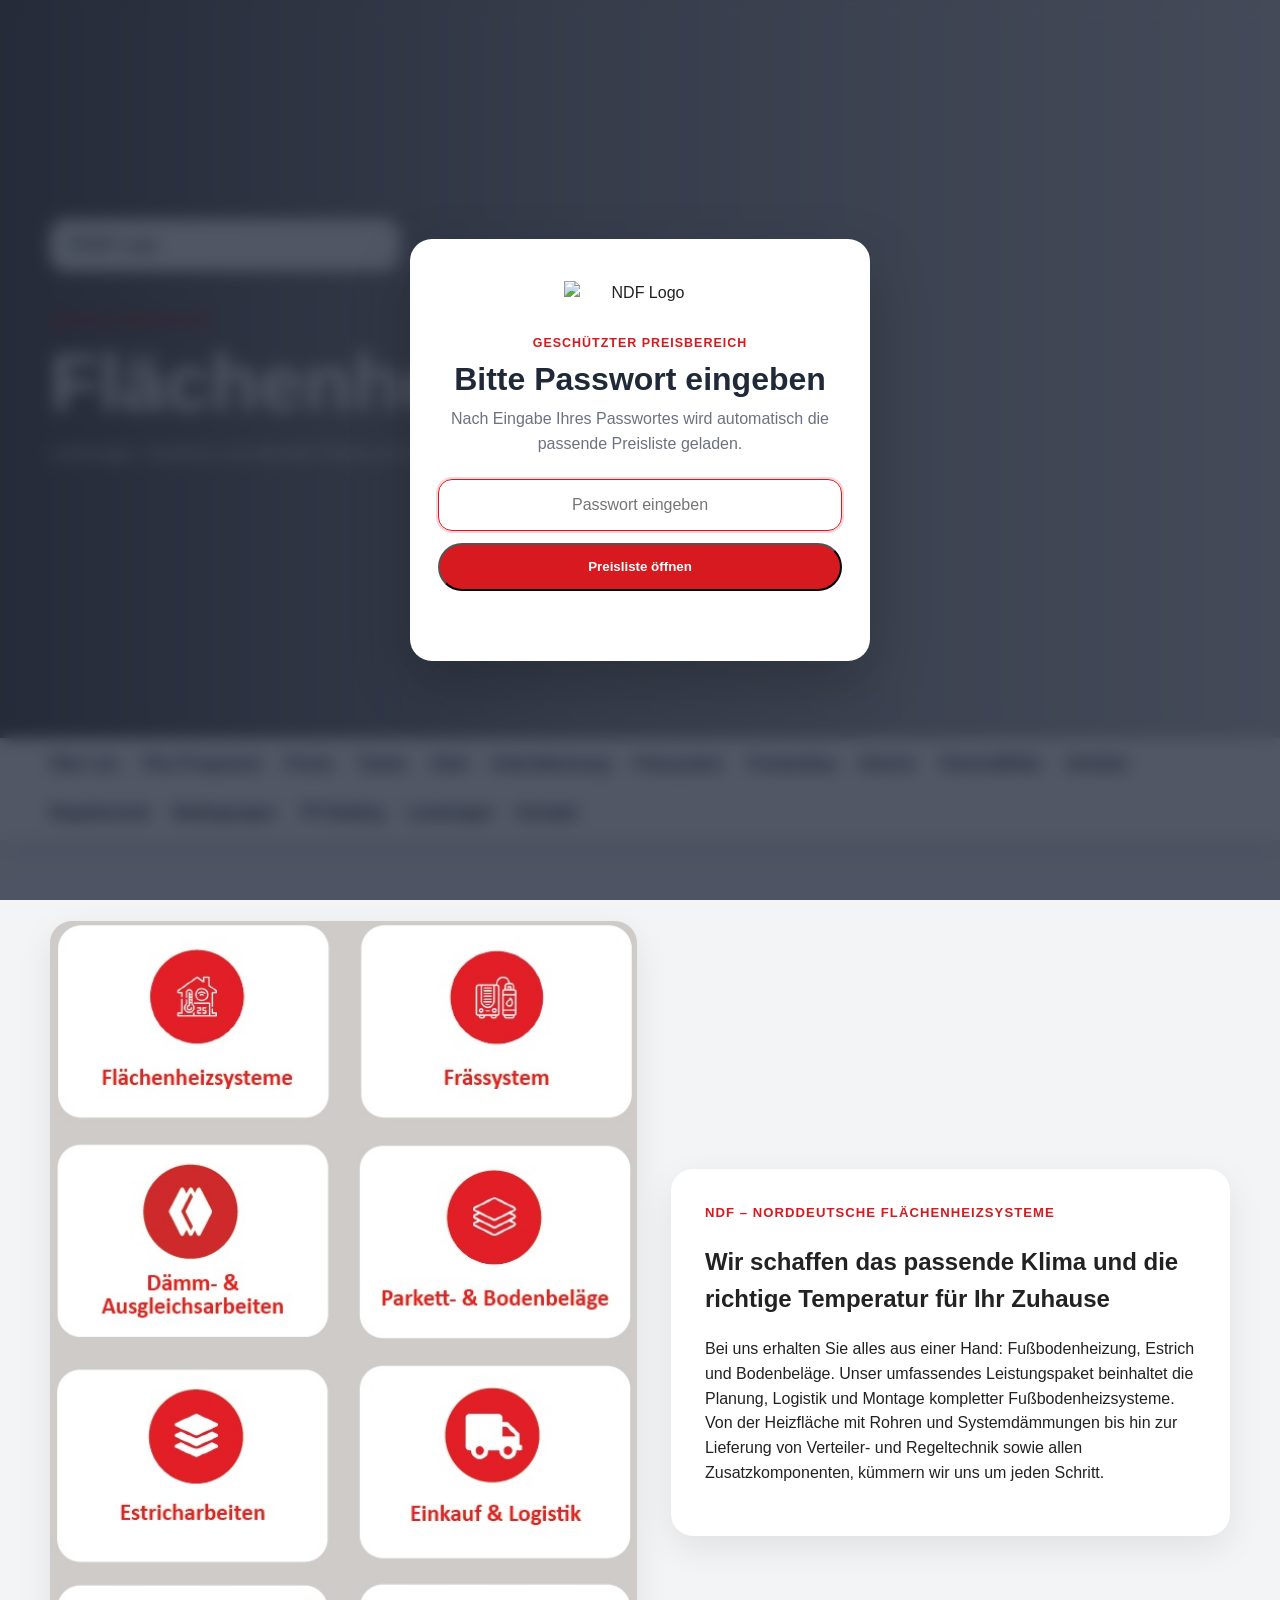
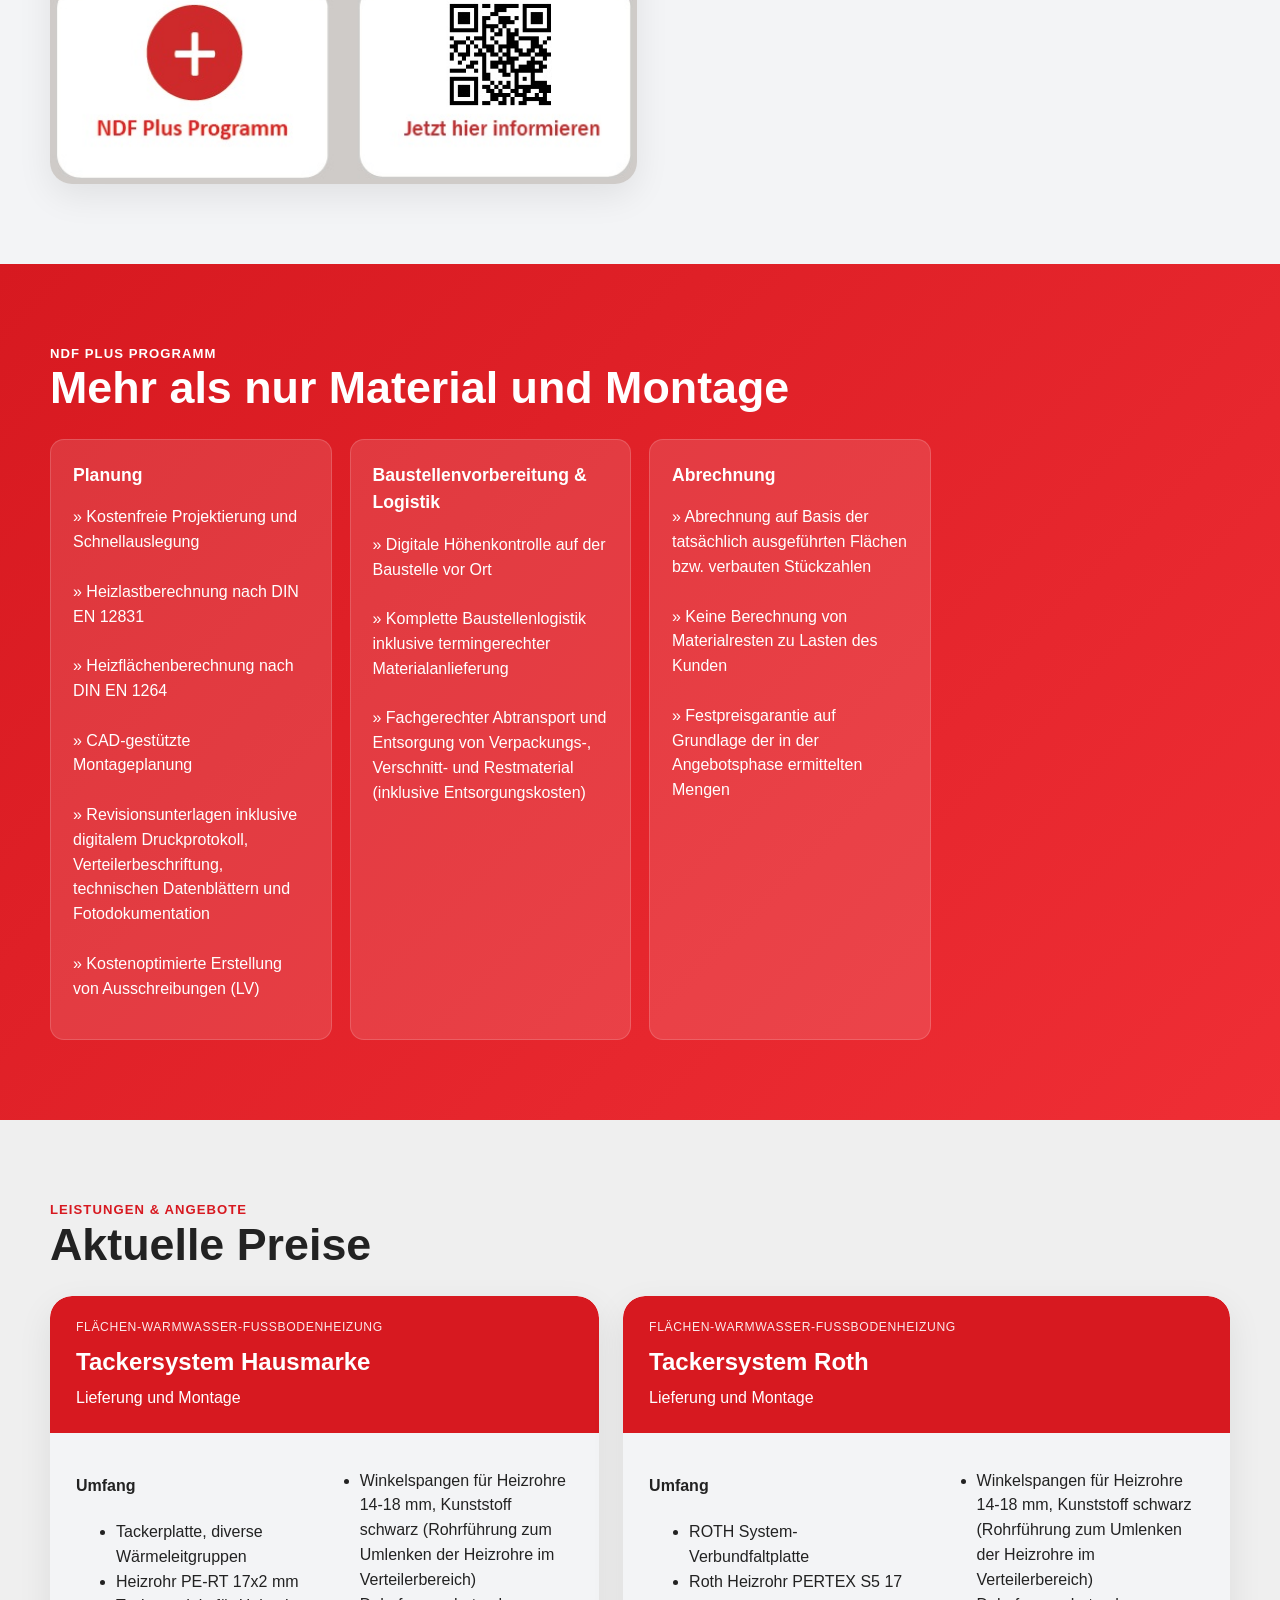
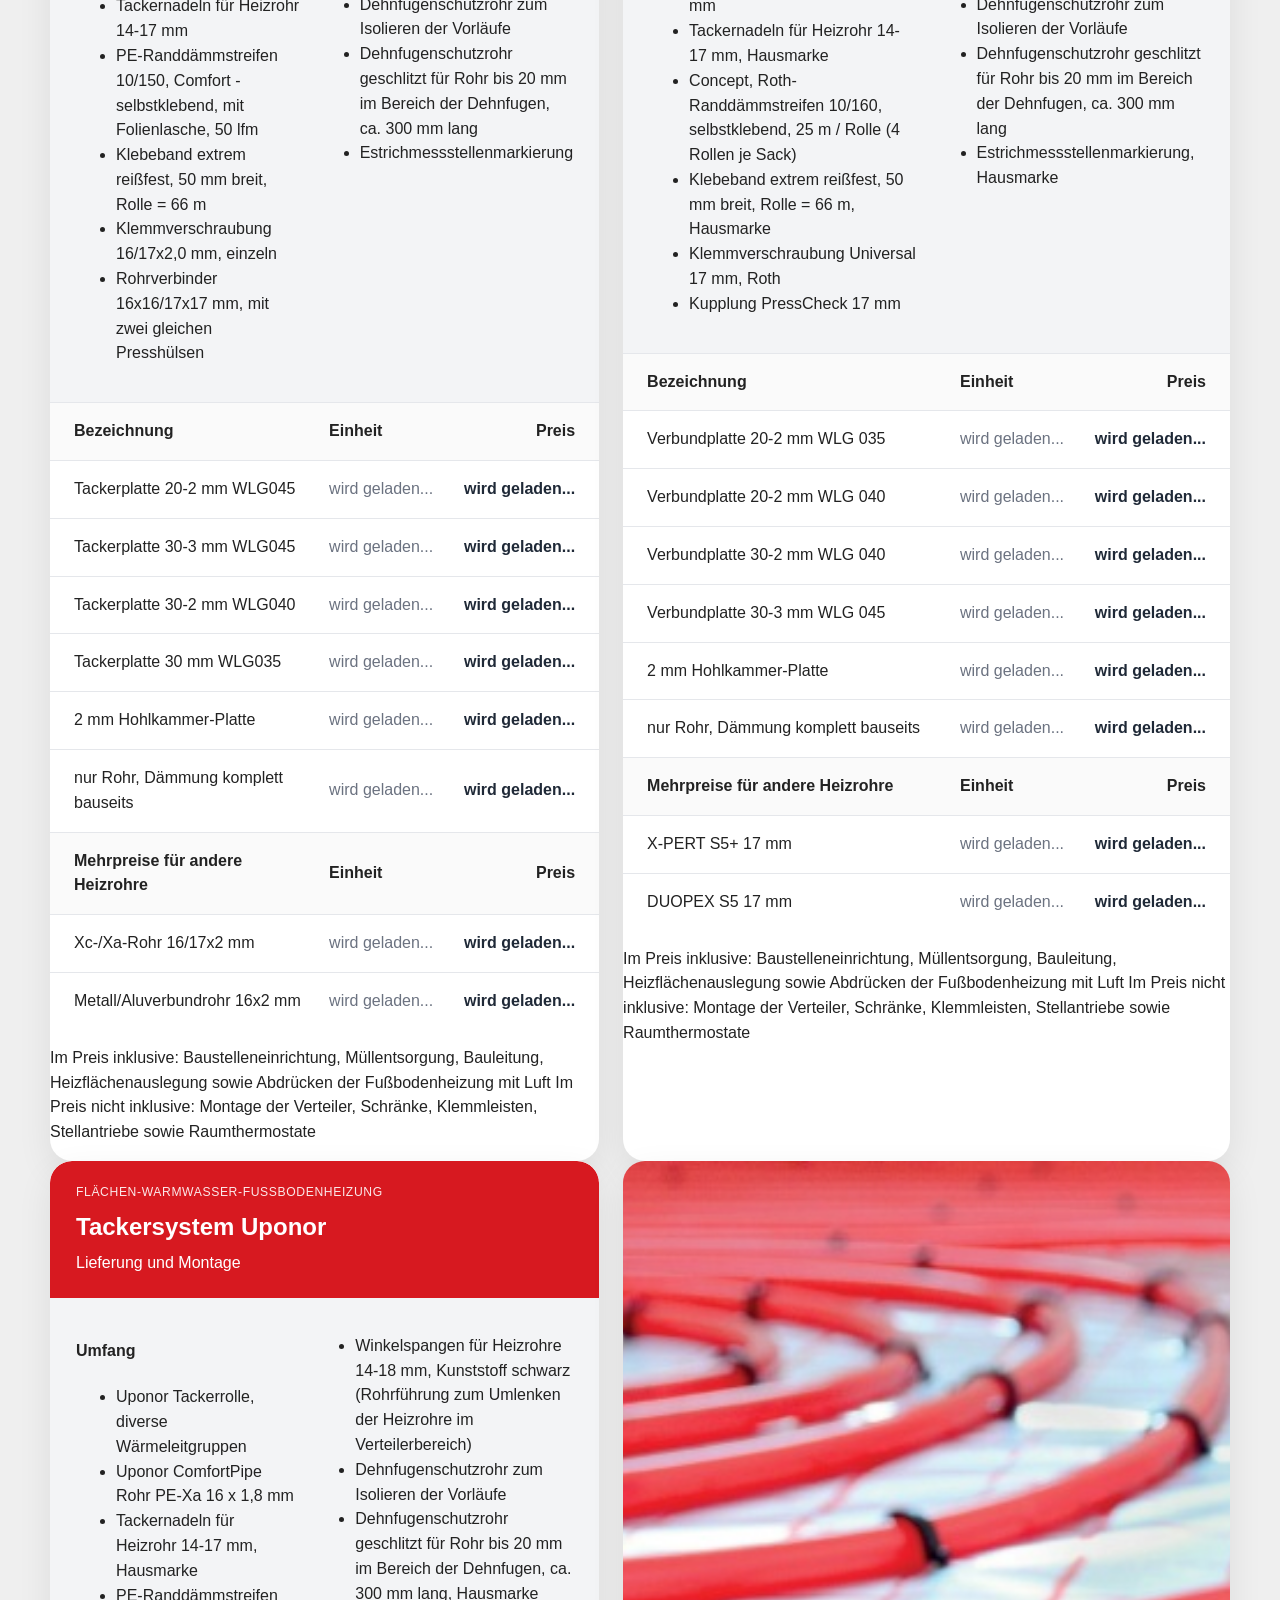
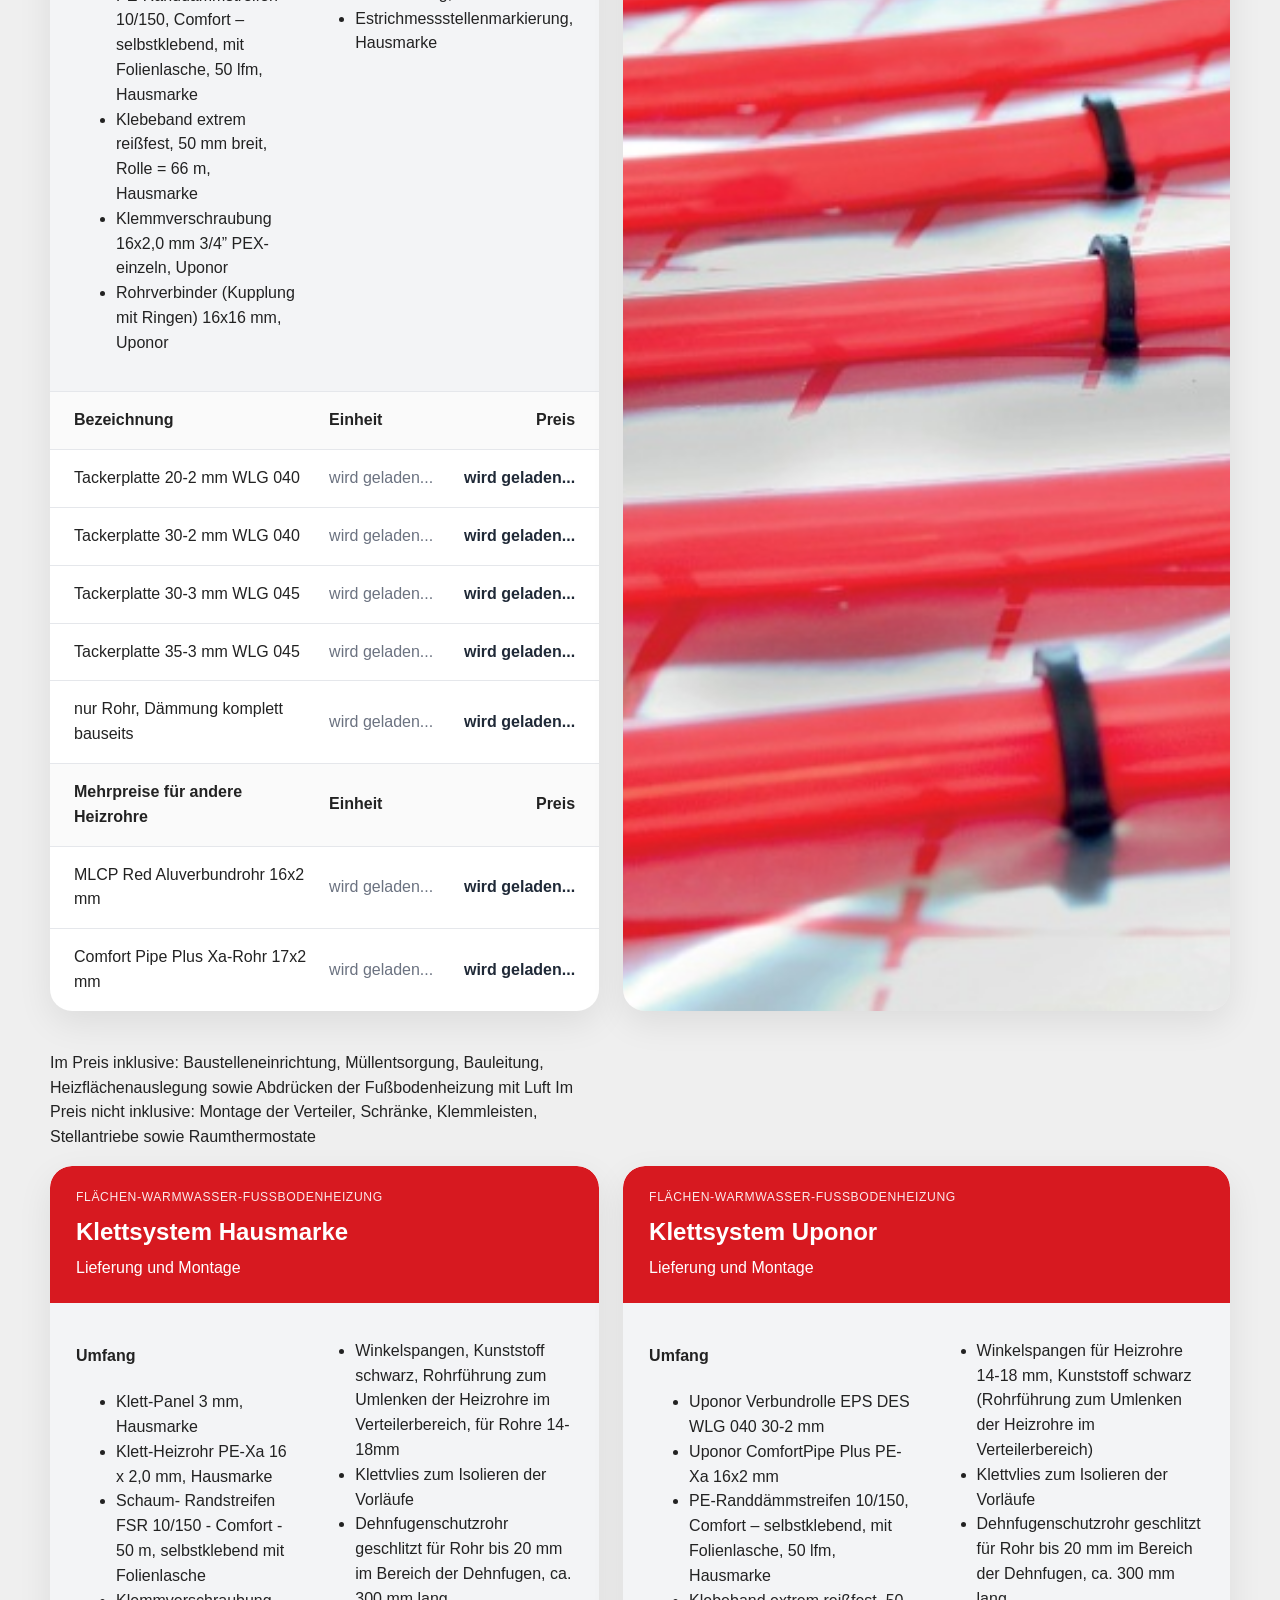
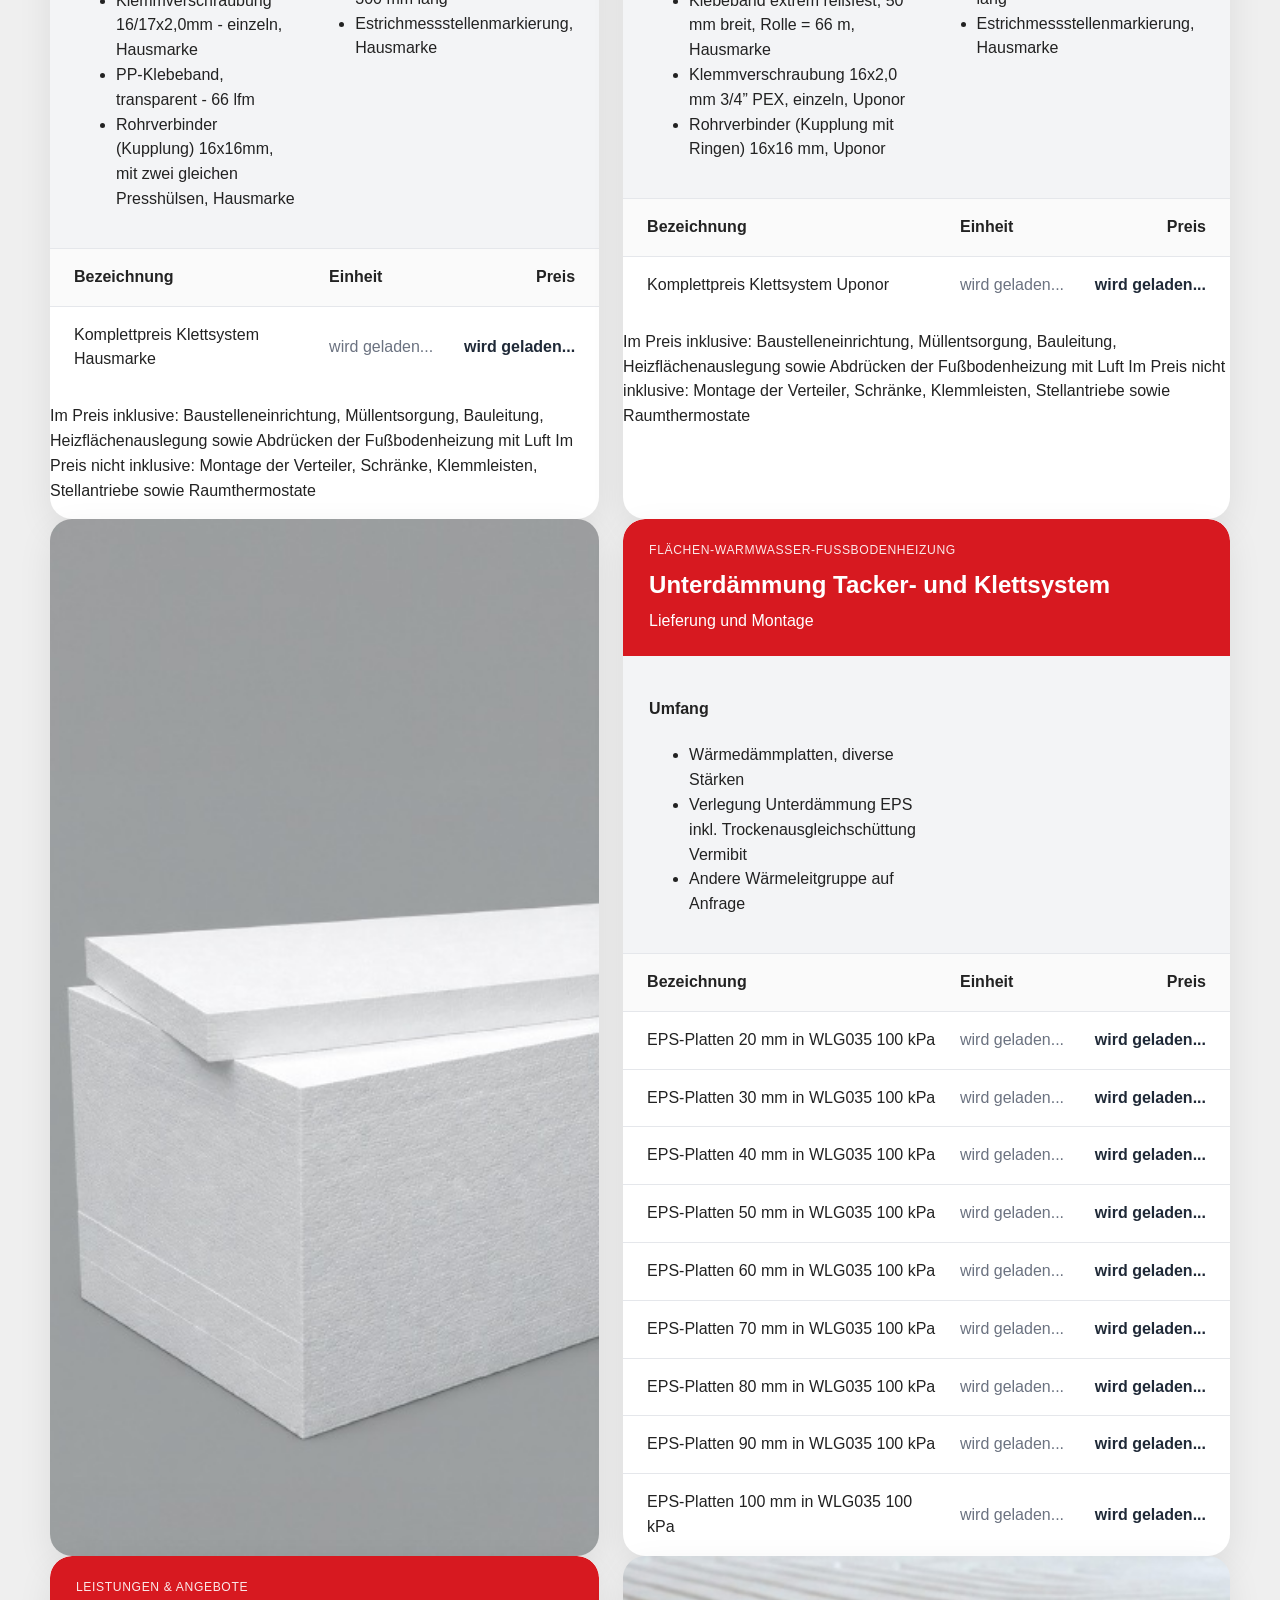
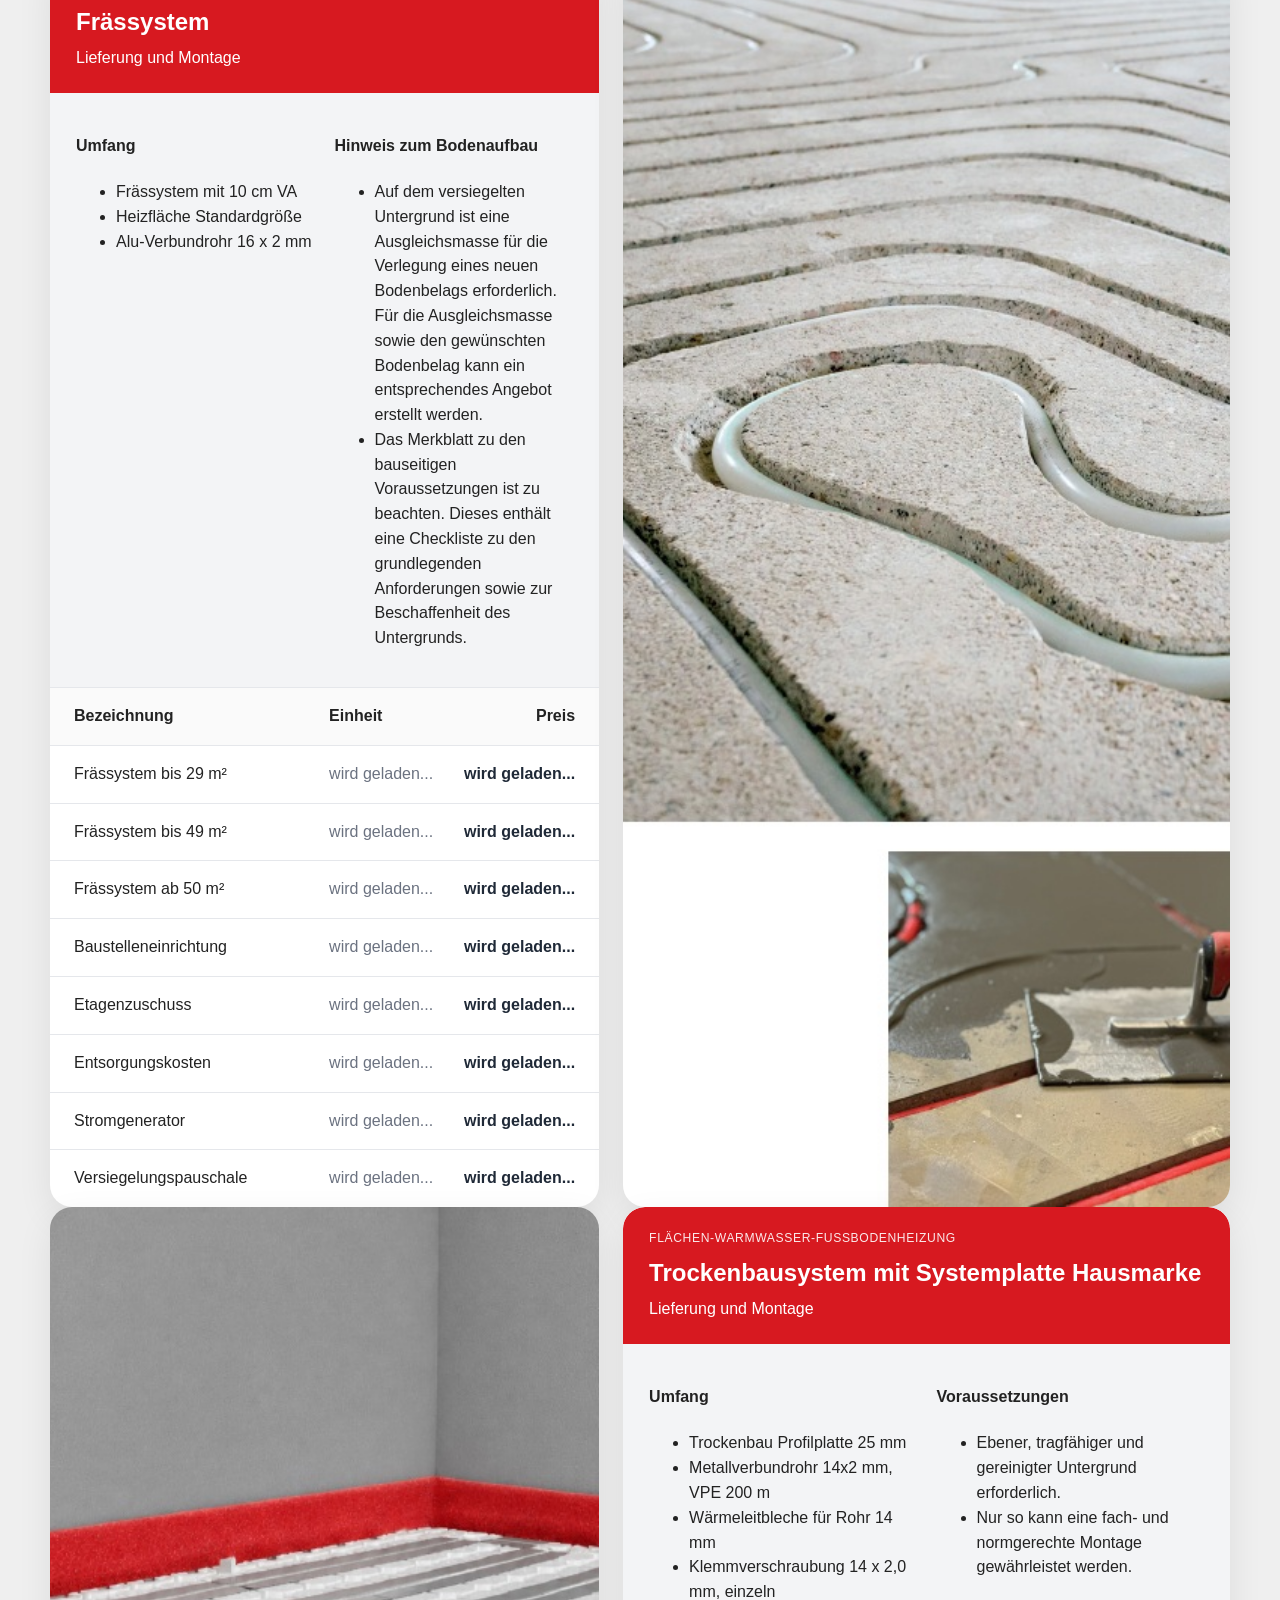
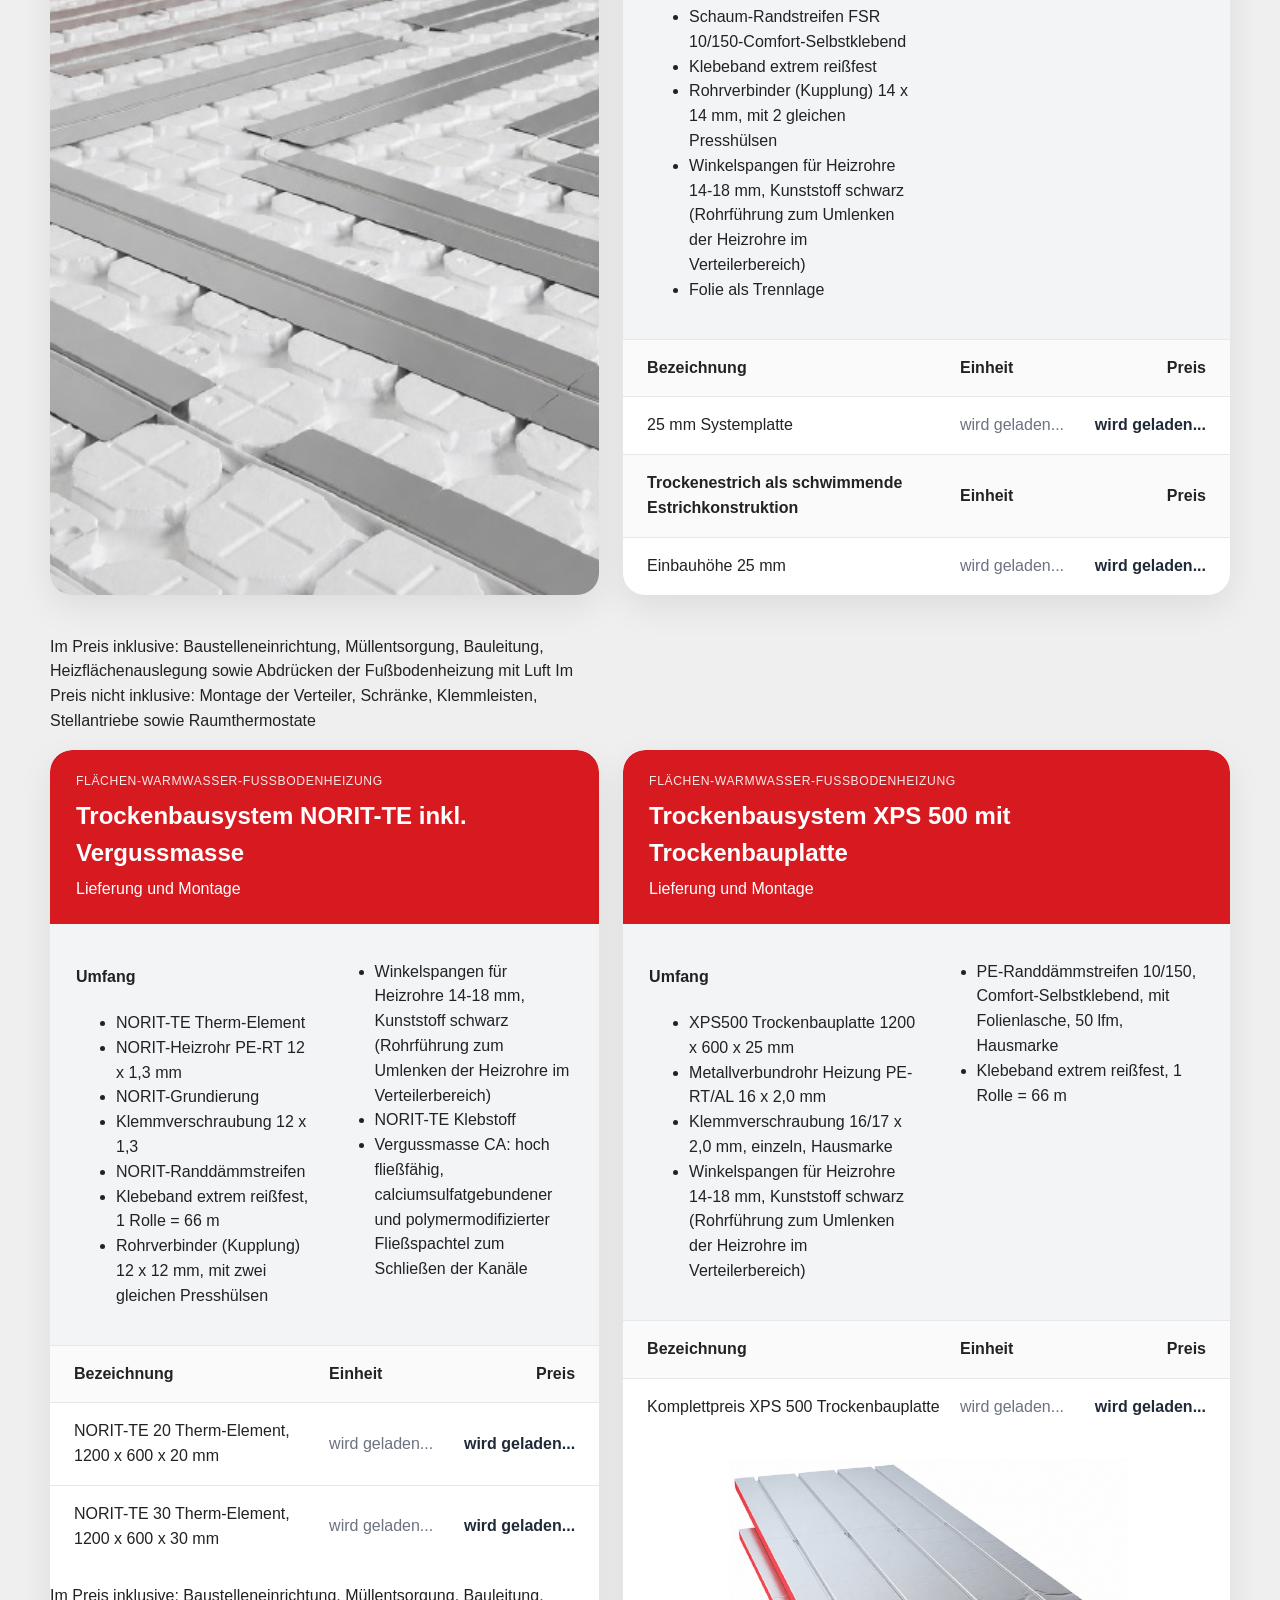
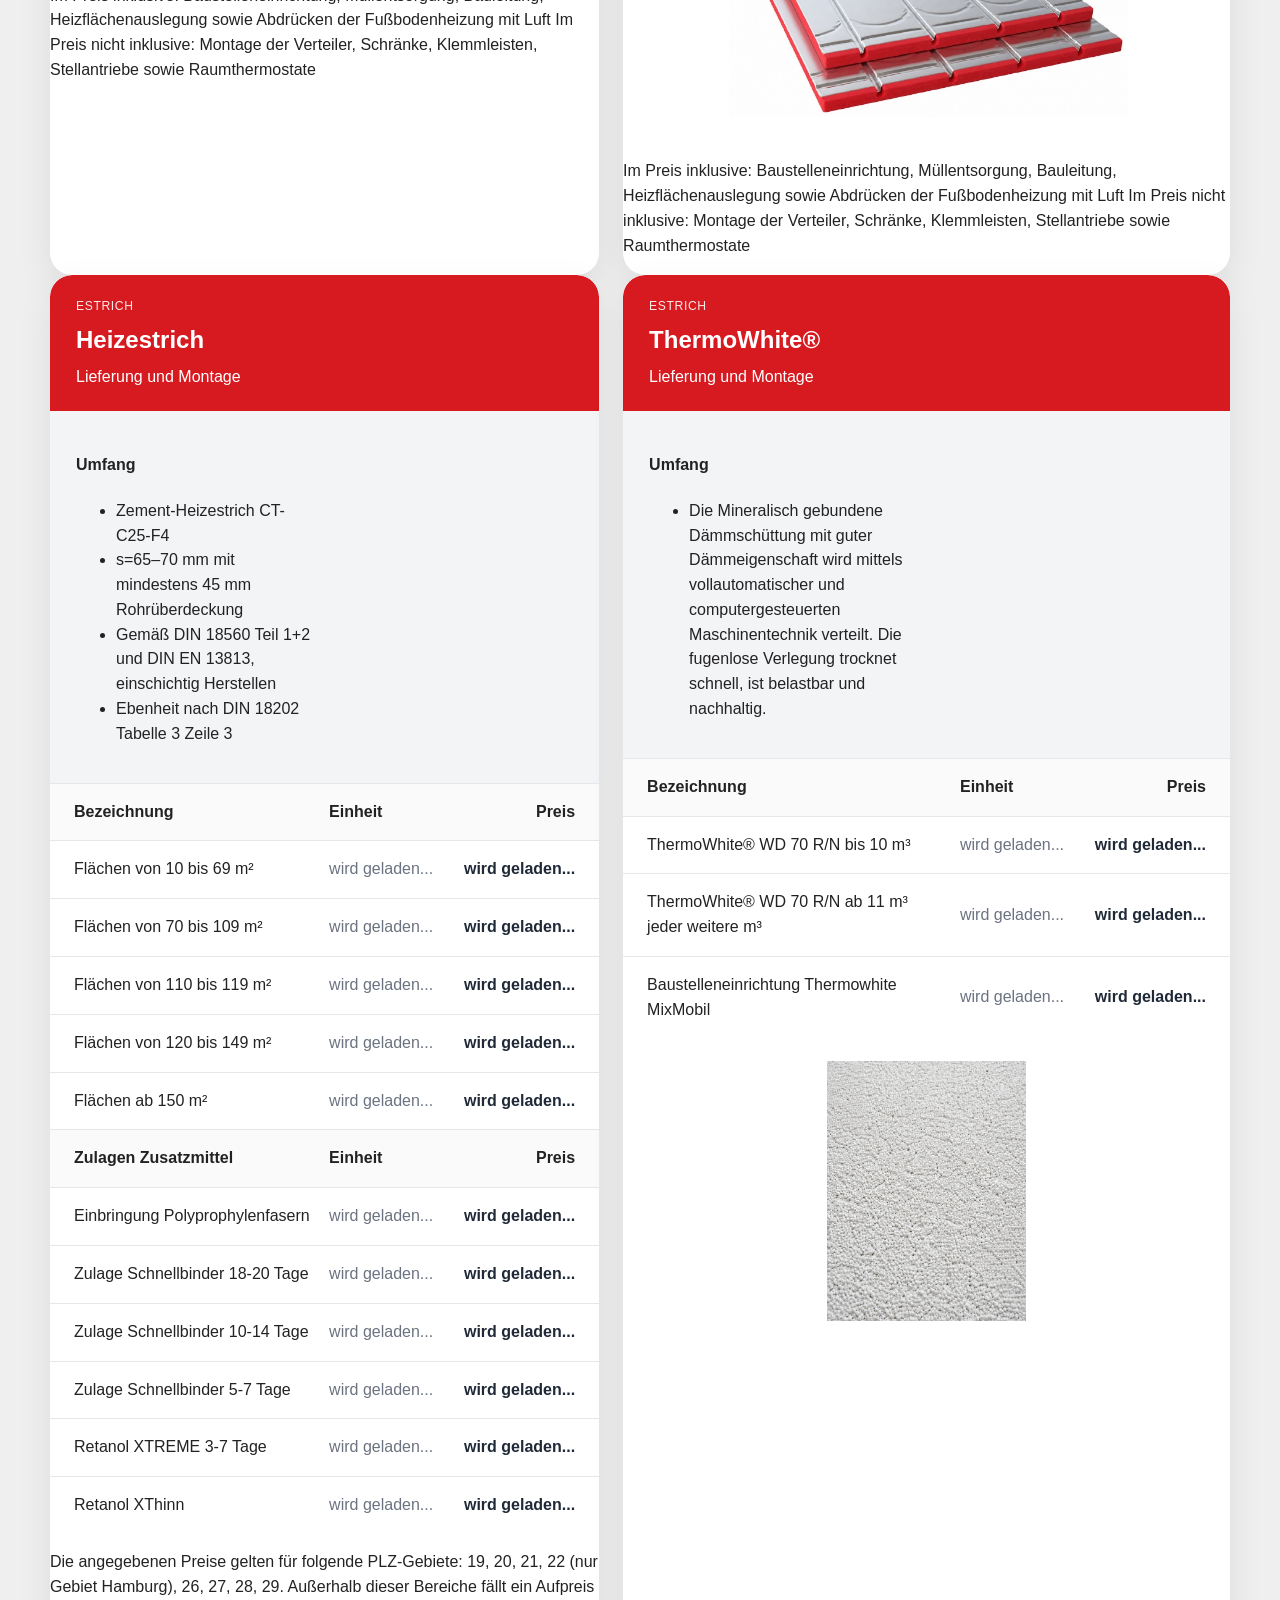
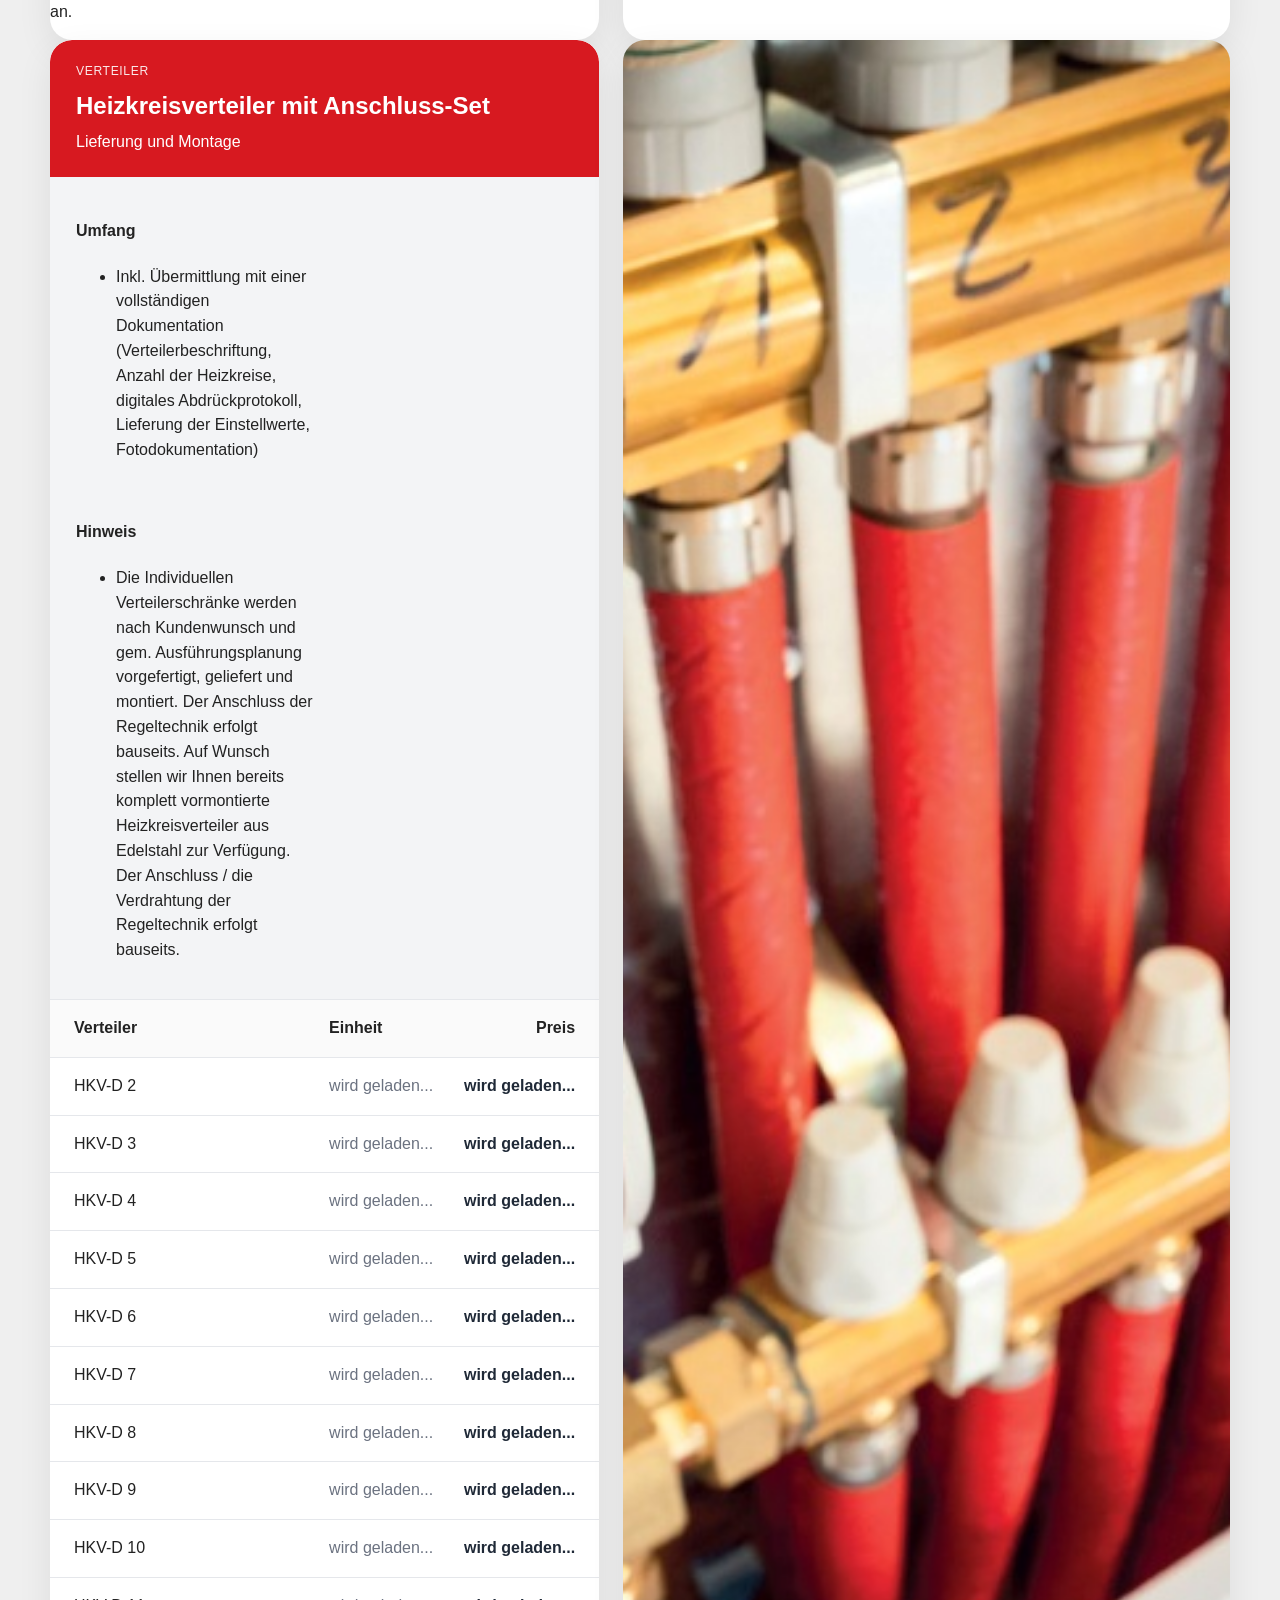
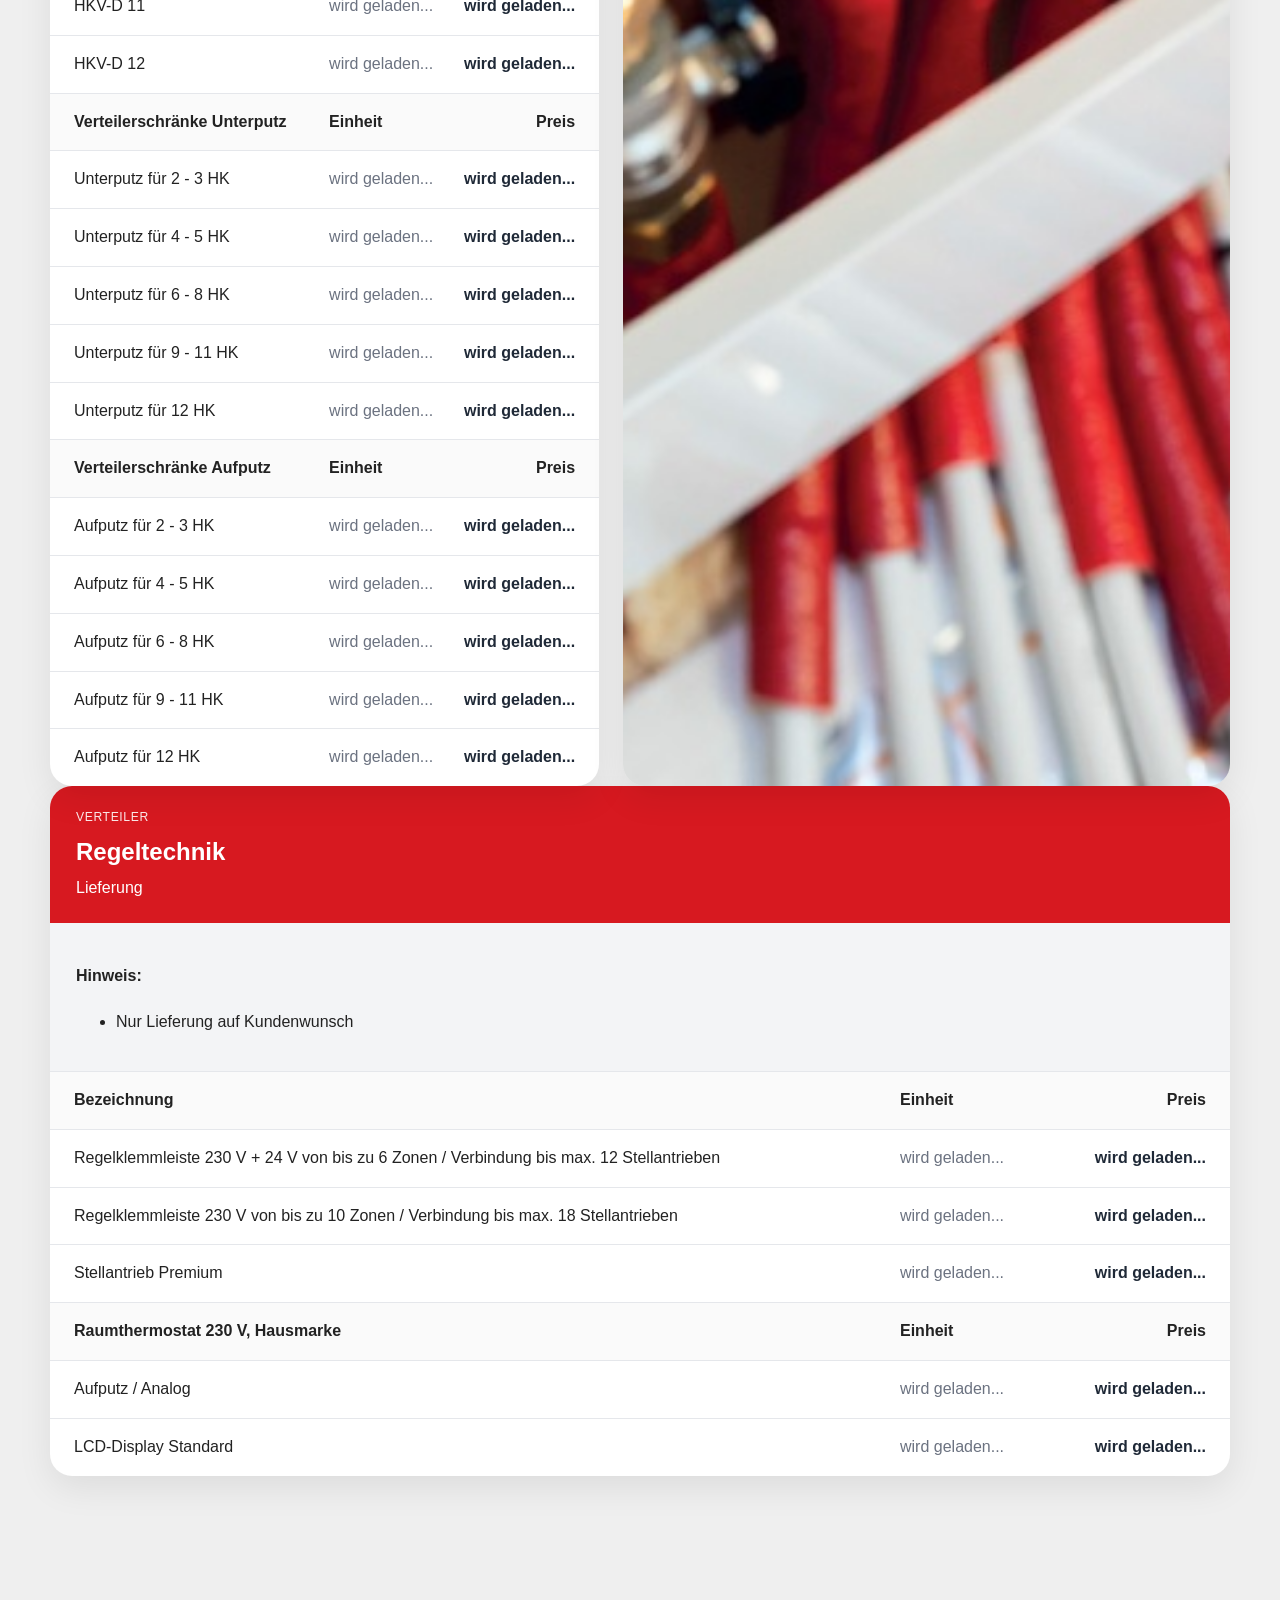
==== index.html @ b2089fd6 "Add files via upload" ====
<!DOCTYPE html>
<html lang="de">

<head>
    <meta charset="UTF-8" />
    <meta name="viewport" content="width=device-width, initial-scale=1.0" />
    <title>NDF – Preisliste</title>
    <link rel="stylesheet" href="style.css" />
</head>

<body>
    <!-- Passwort-Overlay -->
    <div id="access-overlay" class="access-overlay">
        <div class="access-card">
            <img src="bilder/logo-ndf.png" alt="NDF Logo" class="access-logo" />
            <p class="access-kicker">Geschützter Preisbereich</p>
            <h2>Bitte Passwort eingeben</h2>
            <p class="access-text">
                Nach Eingabe Ihres Passwortes wird automatisch die passende Preisliste geladen.
            </p>

            <form id="access-form" class="access-form">
                <input type="password" id="access-password" class="access-input" placeholder="Passwort eingeben"
                    autocomplete="off" />
                <button type="submit" class="btn btn-primary access-button">Preisliste öffnen</button>
            </form>

            <p id="access-error" class="access-error"></p>
        </div>
    </div>

    <header class="hero">
        <div class="hero-bg"></div>
        <div class="hero-overlay"></div>

        <div class="container hero-content">
            <div class="hero-top">
                <img src="bilder/logo-ndf.png" alt="NDF Logo" class="logo" />
            </div>

            <div class="hero-textbox">
                <p class="eyebrow">Digitale Preisliste</p>
                <h1>Flächenheizsysteme</h1>
                <p class="hero-text">
                    Leistungen, Systeme und aktuelle Preise auf einen Blick.
                </p>

            </div>
        </div>
    </header>

    <div class="nav-hover-zone" id="nav-hover-zone"></div>

    <nav class="sticky-nav">
        <div class="container nav-inner">
            <a href="#ueber-uns">Über uns</a>
            <a href="#plus">Plus Programm</a>
            <a href="#preise">Preise</a>
            <a href="#tackersystem-hausmarke">Tacker</a>
            <a href="#klettsystem-hausmarke">Klett</a>
            <a href="#unterdaemmung">Unterdämmung</a>
            <a href="#fraessystem">Frässystem</a>
            <a href="#trockenbau-hausmarke">Trockenbau</a>
            <a href="#heizestrich">Estrich</a>
            <a href="#thermowhite">ThermoWhite</a>
            <a href="#verteiler">Verteiler</a>
            <a href="#regeltechnik">Regeltechnik</a>
            <a href="#bedingungen">Bedingungen</a>
            <a href="#tp-holding">TP Holding</a>
            <a href="#leistungen">Leistungen</a>
            <a href="#kontakt">Kontakt</a>
        </div>
    </nav>

    <main>
        <section id="ueber-uns" class="section">
            <div class="container split-layout">
                <div class="split-image">
                    <img src="bilder/ueber-uns.jpg" alt="Fußbodenheizung NDF" />
                </div>

                <div class="split-text">
                    <p class="section-kicker">NDF – Norddeutsche Flächenheizsysteme</p>
                    <h2>Wir schaffen das passende Klima und die richtige Temperatur für Ihr Zuhause</h2>
                    <p>
                        Bei uns erhalten Sie alles aus einer Hand:
                        Fußbodenheizung, Estrich und Bodenbeläge. Unser
                        umfassendes Leistungspaket beinhaltet die Planung, Logistik
                        und Montage kompletter Fußbodenheizsysteme.
                        Von der Heizfläche mit Rohren und Systemdämmungen
                        bis hin zur Lieferung von Verteiler- und Regeltechnik
                        sowie allen Zusatzkomponenten‚ kümmern wir uns um
                        jeden Schritt.
                    </p>
                </div>
            </div>
        </section>

        <section id="plus" class="section section-accent">
            <div class="container">
                <div class="section-header light">
                    <p class="section-kicker kicker-light">NDF Plus Programm</p>
                    <h2>Mehr als nur Material und Montage</h2>
                </div>

                <div class="feature-grid">
                    <div class="feature-card">
                        <h3>Planung</h3>
                        <p>
                            » Kostenfreie Projektierung und Schnellauslegung<br><br>
                            » Heizlastberechnung nach DIN EN 12831<br><br>
                            » Heizflächenberechnung nach DIN EN 1264<br><br>
                            » CAD-gestützte Montageplanung<br><br>
                            » Revisionsunterlagen inklusive digitalem Druckprotokoll, Verteilerbeschriftung, technischen
                            Datenblättern und Fotodokumentation<br><br>
                            » Kostenoptimierte Erstellung von Ausschreibungen (LV)
                        </p>
                    </div>

                    <div class="feature-card">
                        <h3>Baustellenvorbereitung & Logistik</h3>
                        <p>
                            » Digitale Höhenkontrolle auf der Baustelle vor Ort<br><br>
                            » Komplette Baustellenlogistik inklusive termingerechter Materialanlieferung<br><br>
                            » Fachgerechter Abtransport und Entsorgung von Verpackungs-, Verschnitt- und Restmaterial
                            (inklusive Entsorgungskosten)
                        </p>
                    </div>

                    <div class="feature-card">
                        <h3>Abrechnung</h3>
                        <p>
                            » Abrechnung auf Basis der tatsächlich ausgeführten Flächen bzw. verbauten
                            Stückzahlen<br><br>
                            » Keine Berechnung von Materialresten zu Lasten des Kunden<br><br>
                            » Festpreisgarantie auf Grundlage der in der Angebotsphase ermittelten Mengen
                        </p>
                    </div>
                </div>
            </div>
        </section>

        <section id="preise" class="section section-light">
            <div class="container">
                <div class="section-header">
                    <p class="section-kicker">Leistungen & Angebote</p>
                    <h2>Aktuelle Preise</h2>
                </div>

                <!-- TACKERSYSTEM HAUSMARKE + ROTH -->
                <div class="price-highlight">
                    <article id="tackersystem-hausmarke" class="price-highlight-content">
                        <div class="price-block-header compact">
                            <div>
                                <p class="price-category">Flächen-Warmwasser-Fußbodenheizung</p>
                                <h3>Tackersystem Hausmarke</h3>
                                <p>Lieferung und Montage</p>
                            </div>
                        </div>

                        <div class="umfang-block">
                            <div>
                                <h4>Umfang</h4>
                                <ul>
                                    <li>Tackerplatte, diverse Wärmeleitgruppen</li>
                                    <li>Heizrohr PE-RT 17x2 mm</li>
                                    <li>Tackernadeln für Heizrohr 14-17 mm</li>
                                    <li>PE-Randdämmstreifen 10/150, Comfort - selbstklebend, mit Folienlasche, 50 lfm
                                    </li>
                                    <li>Klebeband extrem reißfest, 50 mm breit, Rolle = 66 m</li>
                                    <li>Klemmverschraubung 16/17x2,0 mm, einzeln</li>
                                    <li>Rohrverbinder 16x16/17x17 mm, mit zwei gleichen Presshülsen</li>
                                </ul>
                            </div>
                            <div>

                                <ul>
                                    <li>Winkelspangen für Heizrohre 14-18 mm, Kunststoff schwarz (Rohrführung zum
                                        Umlenken der Heizrohre im Verteilerbereich)</li>
                                    <li>Dehnfugenschutzrohr zum Isolieren der Vorläufe</li>
                                    <li>Dehnfugenschutzrohr geschlitzt für Rohr bis 20 mm im Bereich der Dehnfugen, ca.
                                        300 mm lang</li>
                                    <li>Estrichmessstellenmarkierung</li>
                                </ul>
                            </div>
                        </div>

                        <div class="price-table">
                            <div class="price-row price-head">
                                <div>Bezeichnung</div>
                                <div>Einheit</div>
                                <div>Preis</div>
                            </div>

                            <div class="price-row">
                                <div>Tackerplatte 20-2 mm WLG045</div>
                                <div data-unit-id="haus_tacker_20_2_wlg045">wird geladen...</div>
                                <div data-price-id="haus_tacker_20_2_wlg045">wird geladen...</div>
                            </div>
                            <div class="price-row">
                                <div>Tackerplatte 30-3 mm WLG045</div>
                                <div data-unit-id="haus_tacker_30_3_wlg045">wird geladen...</div>
                                <div data-price-id="haus_tacker_30_3_wlg045">wird geladen...</div>
                            </div>
                            <div class="price-row">
                                <div>Tackerplatte 30-2 mm WLG040</div>
                                <div data-unit-id="haus_tacker_30_2_wlg040">wird geladen...</div>
                                <div data-price-id="haus_tacker_30_2_wlg040">wird geladen...</div>
                            </div>
                            <div class="price-row">
                                <div>Tackerplatte 30 mm WLG035</div>
                                <div data-unit-id="haus_tacker_30_wlg035">wird geladen...</div>
                                <div data-price-id="haus_tacker_30_wlg035">wird geladen...</div>
                            </div>
                            <div class="price-row">
                                <div>2 mm Hohlkammer-Platte</div>
                                <div data-unit-id="haus_hohlkammer_2mm">wird geladen...</div>
                                <div data-price-id="haus_hohlkammer_2mm">wird geladen...</div>
                            </div>
                            <div class="price-row">
                                <div>nur Rohr, Dämmung komplett bauseits</div>
                                <div data-unit-id="haus_nur_rohr_bauseits">wird geladen...</div>
                                <div data-price-id="haus_nur_rohr_bauseits">wird geladen...</div>
                            </div>

                            <div class="price-row price-head">
                                <div>Mehrpreise für andere Heizrohre</div>
                                <div>Einheit</div>
                                <div>Preis</div>
                            </div>
                            <div class="price-row">
                                <div>Xc-/Xa-Rohr 16/17x2 mm</div>
                                <div data-unit-id="haus_rohr_xc">wird geladen...</div>
                                <div data-price-id="haus_rohr_xc">wird geladen...</div>
                            </div>
                            <div class="price-row">
                                <div>Metall/Aluverbundrohr 16x2 mm</div>
                                <div data-unit-id="haus_rohr_alu">wird geladen...</div>
                                <div data-price-id="haus_rohr_alu">wird geladen...</div>
                            </div>
                        </div>

                        <p class="price-note">
                            Im Preis inklusive: Baustelleneinrichtung, Müllentsorgung, Bauleitung, Heizflächenauslegung
                            sowie Abdrücken der Fußbodenheizung mit Luft

                            Im Preis nicht inklusive: Montage der Verteiler, Schränke, Klemmleisten, Stellantriebe sowie
                            Raumthermostate
                        </p>
                    </article>

                    <article id="tackersystem-roth" class="price-highlight-content">
                        <div class="price-block-header compact">
                            <div>
                                <p class="price-category">Flächen-Warmwasser-Fußbodenheizung</p>
                                <h3>Tackersystem Roth</h3>
                                <p>Lieferung und Montage</p>
                            </div>
                        </div>

                        <div class="umfang-block">
                            <div>
                                <h4>Umfang</h4>
                                <ul>
                                    <li>ROTH System-Verbundfaltplatte</li>
                                    <li>Roth Heizrohr PERTEX S5 17 mm</li>
                                    <li>Tackernadeln für Heizrohr 14-17 mm, Hausmarke</li>
                                    <li>Concept, Roth-Randdämmstreifen 10/160, selbstklebend, 25 m / Rolle (4 Rollen je
                                        Sack)</li>
                                    <li>Klebeband extrem reißfest, 50 mm breit, Rolle = 66 m, Hausmarke</li>
                                    <li>Klemmverschraubung Universal 17 mm, Roth</li>
                                    <li>Kupplung PressCheck 17 mm</li>
                                </ul>
                            </div>
                            <div>
                                <ul>
                                    <li>Winkelspangen für Heizrohre 14-18 mm, Kunststoff schwarz (Rohrführung zum
                                        Umlenken der Heizrohre im Verteilerbereich)</li>
                                    <li>Dehnfugenschutzrohr zum Isolieren der Vorläufe</li>
                                    <li>Dehnfugenschutzrohr geschlitzt für Rohr bis 20 mm im Bereich der Dehnfugen, ca.
                                        300 mm lang</li>
                                    <li>Estrichmessstellenmarkierung, Hausmarke</li>
                                </ul>
                            </div>
                        </div>

                        <div class="price-table">
                            <div class="price-row price-head">
                                <div>Bezeichnung</div>
                                <div>Einheit</div>
                                <div>Preis</div>
                            </div>

                            <div class="price-row">
                                <div>Verbundplatte 20-2 mm WLG 035</div>
                                <div data-unit-id="roth_verbund_20_2_wlg035">wird geladen...</div>
                                <div data-price-id="roth_verbund_20_2_wlg035">wird geladen...</div>
                            </div>
                            <div class="price-row">
                                <div>Verbundplatte 20-2 mm WLG 040</div>
                                <div data-unit-id="roth_verbund_20_2_wlg040">wird geladen...</div>
                                <div data-price-id="roth_verbund_20_2_wlg040">wird geladen...</div>
                            </div>
                            <div class="price-row">
                                <div>Verbundplatte 30-2 mm WLG 040</div>
                                <div data-unit-id="roth_verbund_30_2_wlg040">wird geladen...</div>
                                <div data-price-id="roth_verbund_30_2_wlg040">wird geladen...</div>
                            </div>
                            <div class="price-row">
                                <div>Verbundplatte 30-3 mm WLG 045</div>
                                <div data-unit-id="roth_verbund_30_3_wlg045">wird geladen...</div>
                                <div data-price-id="roth_verbund_30_3_wlg045">wird geladen...</div>
                            </div>
                            <div class="price-row">
                                <div>2 mm Hohlkammer-Platte</div>
                                <div data-unit-id="roth_hohlkammer_2mm">wird geladen...</div>
                                <div data-price-id="roth_hohlkammer_2mm">wird geladen...</div>
                            </div>
                            <div class="price-row">
                                <div>nur Rohr, Dämmung komplett bauseits</div>
                                <div data-unit-id="roth_nur_rohr_bauseits">wird geladen...</div>
                                <div data-price-id="roth_nur_rohr_bauseits">wird geladen...</div>
                            </div>

                            <div class="price-row price-head">
                                <div>Mehrpreise für andere Heizrohre</div>
                                <div>Einheit</div>
                                <div>Preis</div>
                            </div>
                            <div class="price-row">
                                <div>X-PERT S5+ 17 mm</div>
                                <div data-unit-id="roth_xpert">wird geladen...</div>
                                <div data-price-id="roth_xpert">wird geladen...</div>
                            </div>
                            <div class="price-row">
                                <div>DUOPEX S5 17 mm</div>
                                <div data-unit-id="roth_duoplex">wird geladen...</div>
                                <div data-price-id="roth_duoplex">wird geladen...</div>
                            </div>
                        </div>
                        <p class="price-note">
                            Im Preis inklusive: Baustelleneinrichtung, Müllentsorgung, Bauleitung, Heizflächenauslegung
                            sowie Abdrücken der Fußbodenheizung mit Luft

                            Im Preis nicht inklusive: Montage der Verteiler, Schränke, Klemmleisten, Stellantriebe sowie
                            Raumthermostate
                        </p>
                    </article>
                </div>

                <!-- TACKERSYSTEM UPONOR -->
                <article id="tackersystem-uponor" class="price-highlight">
                    <div class="price-highlight-content">
                        <div class="price-block-header compact">
                            <div>
                                <p class="price-category">Flächen-Warmwasser-Fußbodenheizung</p>
                                <h3>Tackersystem Uponor</h3>
                                <p>Lieferung und Montage</p>
                            </div>
                        </div>

                        <div class="umfang-block">
                            <div>
                                <h4>Umfang</h4>
                                <ul>
                                    <li>Uponor Tackerrolle, diverse Wärmeleitgruppen</li>
                                    <li>Uponor ComfortPipe Rohr PE-Xa 16 x 1,8 mm</li>
                                    <li>Tackernadeln für Heizrohr 14-17 mm, Hausmarke</li>
                                    <li>PE-Randdämmstreifen 10/150, Comfort – selbstklebend, mit Folienlasche, 50 lfm,
                                        Hausmarke</li>
                                    <li>Klebeband extrem reißfest, 50 mm breit, Rolle = 66 m, Hausmarke</li>
                                    <li>Klemmverschraubung 16x2,0 mm 3/4” PEX- einzeln, Uponor</li>
                                    <li>Rohrverbinder (Kupplung mit Ringen) 16x16 mm, Uponor</li>
                                </ul>
                            </div>
                            <div>

                                <ul>
                                    <li>Winkelspangen für Heizrohre 14-18 mm, Kunststoff schwarz (Rohrführung zum
                                        Umlenken der Heizrohre im Verteilerbereich)</li>
                                    <li>Dehnfugenschutzrohr zum Isolieren der Vorläufe</li>
                                    <li>Dehnfugenschutzrohr geschlitzt für Rohr bis 20 mm im Bereich der Dehnfugen, ca.
                                        300 mm lang, Hausmarke</li>
                                    <li>Estrichmessstellenmarkierung, Hausmarke</li>
                                </ul>
                            </div>
                        </div>

                        <div class="price-table">
                            <div class="price-row price-head">
                                <div>Bezeichnung</div>
                                <div>Einheit</div>
                                <div>Preis</div>
                            </div>

                            <div class="price-row">
                                <div>Tackerplatte 20-2 mm WLG 040</div>
                                <div data-unit-id="uponor_tacker_20_2_wlg040">wird geladen...</div>
                                <div data-price-id="uponor_tacker_20_2_wlg040">wird geladen...</div>
                            </div>
                            <div class="price-row">
                                <div>Tackerplatte 30-2 mm WLG 040</div>
                                <div data-unit-id="uponor_tacker_30_2_wlg040">wird geladen...</div>
                                <div data-price-id="uponor_tacker_30_2_wlg040">wird geladen...</div>
                            </div>
                            <div class="price-row">
                                <div>Tackerplatte 30-3 mm WLG 045</div>
                                <div data-unit-id="uponor_tacker_30_3_wlg045">wird geladen...</div>
                                <div data-price-id="uponor_tacker_30_3_wlg045">wird geladen...</div>
                            </div>
                            <div class="price-row">
                                <div>Tackerplatte 35-3 mm WLG 045</div>
                                <div data-unit-id="uponor_tacker_35_3_wlg045">wird geladen...</div>
                                <div data-price-id="uponor_tacker_35_3_wlg045">wird geladen...</div>
                            </div>
                            <div class="price-row">
                                <div>nur Rohr, Dämmung komplett bauseits</div>
                                <div data-unit-id="uponor_nur_rohr_bauseits">wird geladen...</div>
                                <div data-price-id="uponor_nur_rohr_bauseits">wird geladen...</div>
                            </div>

                            <div class="price-row price-head">
                                <div>Mehrpreise für andere Heizrohre</div>
                                <div>Einheit</div>
                                <div>Preis</div>
                            </div>
                            <div class="price-row">
                                <div>MLCP Red Aluverbundrohr 16x2 mm</div>
                                <div data-unit-id="uponor_rohr_alu">wird geladen...</div>
                                <div data-price-id="uponor_rohr_alu">wird geladen...</div>
                            </div>
                            <div class="price-row">
                                <div>Comfort Pipe Plus Xa-Rohr 17x2 mm</div>
                                <div data-unit-id="uponor_rohr_xa">wird geladen...</div>
                                <div data-price-id="uponor_rohr_xa">wird geladen...</div>
                            </div>
                        </div>
                    </div>

                    <div class="price-highlight-image">
                        <img src="bilder/tackersystem_uponor.jpg" alt="Tackersystem Uponor" />
                    </div>
                    <p class="price-note">
                        Im Preis inklusive: Baustelleneinrichtung, Müllentsorgung, Bauleitung, Heizflächenauslegung
                        sowie Abdrücken der Fußbodenheizung mit Luft

                        Im Preis nicht inklusive: Montage der Verteiler, Schränke, Klemmleisten, Stellantriebe sowie
                        Raumthermostate
                    </p>
                </article>

                <!-- KLETTSYSTEME -->
                <div class="price-highlight">
                    <article id="klettsystem-hausmarke" class="price-highlight-content">
                        <div class="price-block-header compact">
                            <div>
                                <p class="price-category">Flächen-Warmwasser-Fußbodenheizung</p>
                                <h3>Klettsystem Hausmarke</h3>
                                <p>Lieferung und Montage</p>
                            </div>
                        </div>

                        <div class="umfang-block">
                            <div>
                                <h4>Umfang</h4>
                                <ul>
                                    <li>Klett-Panel 3 mm, Hausmarke</li>
                                    <li>Klett-Heizrohr PE-Xa 16 x 2,0 mm, Hausmarke</li>
                                    <li>Schaum- Randstreifen FSR 10/150 - Comfort - 50 m, selbstklebend mit Folienlasche
                                    </li>
                                    <li>Klemmverschraubung 16/17x2,0mm - einzeln, Hausmarke</li>
                                    <li>PP-Klebeband, transparent - 66 lfm</li>
                                    <li>Rohrverbinder (Kupplung) 16x16mm, mit zwei gleichen Presshülsen, Hausmarke</li>
                                </ul>
                            </div>
                            <div>

                                <ul>
                                    <li>Winkelspangen, Kunststoff schwarz, Rohrführung zum Umlenken der Heizrohre im
                                        Verteilerbereich, für Rohre 14-18mm</li>
                                    <li>Klettvlies zum Isolieren der Vorläufe</li>
                                    <li>Dehnfugenschutzrohr geschlitzt für Rohr bis 20 mm im Bereich der Dehnfugen, ca.
                                        300 mm lang</li>
                                    <li>Estrichmessstellenmarkierung, Hausmarke</li>
                                </ul>
                            </div>
                        </div>

                        <div class="price-table">
                            <div class="price-row price-head">
                                <div>Bezeichnung</div>
                                <div>Einheit</div>
                                <div>Preis</div>
                            </div>
                            <div class="price-row">
                                <div>Komplettpreis Klettsystem Hausmarke</div>
                                <div data-unit-id="haus_klett">wird geladen...</div>
                                <div data-price-id="haus_klett">wird geladen...</div>
                            </div>
                        </div>
                        <p class="price-note">
                            Im Preis inklusive: Baustelleneinrichtung, Müllentsorgung, Bauleitung, Heizflächenauslegung
                            sowie Abdrücken der Fußbodenheizung mit Luft

                            Im Preis nicht inklusive: Montage der Verteiler, Schränke, Klemmleisten, Stellantriebe sowie
                            Raumthermostate
                        </p>
                    </article>

                    <article id="klettsystem-uponor" class="price-highlight-content">
                        <div class="price-block-header compact">
                            <div>
                                <p class="price-category">Flächen-Warmwasser-Fußbodenheizung</p>
                                <h3>Klettsystem Uponor</h3>
                                <p>Lieferung und Montage</p>
                            </div>
                        </div>

                        <div class="umfang-block">
                            <div>
                                <h4>Umfang</h4>
                                <ul>
                                    <li>Uponor Verbundrolle EPS DES WLG 040 30-2 mm</li>
                                    <li>Uponor ComfortPipe Plus PE-Xa 16x2 mm</li>
                                    <li>PE-Randdämmstreifen 10/150, Comfort – selbstklebend, mit Folienlasche, 50 lfm,
                                        Hausmarke</li>
                                    <li>Klebeband extrem reißfest, 50 mm breit, Rolle = 66 m, Hausmarke</li>
                                    <li>Klemmverschraubung 16x2,0 mm 3/4” PEX, einzeln, Uponor</li>
                                    <li>Rohrverbinder (Kupplung mit Ringen) 16x16 mm, Uponor</li>
                                </ul>
                            </div>
                            <div>

                                <ul>
                                    <li>Winkelspangen für Heizrohre 14-18 mm, Kunststoff schwarz (Rohrführung zum
                                        Umlenken der Heizrohre im Verteilerbereich)</li>
                                    <li>Klettvlies zum Isolieren der Vorläufe</li>
                                    <li>Dehnfugenschutzrohr geschlitzt für Rohr bis 20 mm im Bereich der Dehnfugen, ca.
                                        300 mm lang</li>
                                    <li>Estrichmessstellenmarkierung, Hausmarke</li>
                                </ul>
                            </div>
                        </div>

                        <div class="price-table">
                            <div class="price-row price-head">
                                <div>Bezeichnung</div>
                                <div>Einheit</div>
                                <div>Preis</div>
                            </div>
                            <div class="price-row">
                                <div>Komplettpreis Klettsystem Uponor</div>
                                <div data-unit-id="uponor_klett">wird geladen...</div>
                                <div data-price-id="uponor_klett">wird geladen...</div>
                            </div>
                        </div>
                        <p class="price-note">
                            Im Preis inklusive: Baustelleneinrichtung, Müllentsorgung, Bauleitung, Heizflächenauslegung
                            sowie Abdrücken der Fußbodenheizung mit Luft

                            Im Preis nicht inklusive: Montage der Verteiler, Schränke, Klemmleisten, Stellantriebe sowie
                            Raumthermostate
                        </p>
                    </article>
                </div>

                <!-- UNTERDÄMMUNG -->
                <article id="unterdaemmung" class="price-highlight">
                    <div class="price-highlight-image">
                        <img src="bilder/unterdaemmung.jpg" alt="Unterdämmung" />
                    </div>

                    <div class="price-highlight-content">
                        <div class="price-block-header compact">
                            <div>
                                <p class="price-category">Flächen-Warmwasser-Fußbodenheizung</p>
                                <h3>Unterdämmung Tacker- und Klettsystem</h3>
                                <p>Lieferung und Montage</p>
                            </div>
                        </div>

                        <div class="umfang-block">
                            <div>
                                <h4>Umfang</h4>
                                <ul>
                                    <li>Wärmedämmplatten, diverse Stärken</li>
                                    <li>Verlegung Unterdämmung EPS inkl. Trockenausgleichschüttung Vermibit</li>
                                    <li>Andere Wärmeleitgruppe auf Anfrage</li>
                                </ul>
                            </div>
                        </div>

                        <div class="price-table">
                            <div class="price-row price-head">
                                <div>Bezeichnung</div>
                                <div>Einheit</div>
                                <div>Preis</div>
                            </div>

                            <div class="price-row">
                                <div>EPS-Platten 20 mm in WLG035 100 kPa</div>
                                <div data-unit-id="unterdaemmung_20_035_100">wird geladen...</div>
                                <div data-price-id="unterdaemmung_20_035_100">wird geladen...</div>
                            </div>
                            <div class="price-row">
                                <div>EPS-Platten 30 mm in WLG035 100 kPa</div>
                                <div data-unit-id="unterdaemmung_30_035_100">wird geladen...</div>
                                <div data-price-id="unterdaemmung_30_035_100">wird geladen...</div>
                            </div>
                            <div class="price-row">
                                <div>EPS-Platten 40 mm in WLG035 100 kPa</div>
                                <div data-unit-id="unterdaemmung_40_035_100">wird geladen...</div>
                                <div data-price-id="unterdaemmung_40_035_100">wird geladen...</div>
                            </div>
                            <div class="price-row">
                                <div>EPS-Platten 50 mm in WLG035 100 kPa</div>
                                <div data-unit-id="unterdaemmung_50_035_100">wird geladen...</div>
                                <div data-price-id="unterdaemmung_50_035_100">wird geladen...</div>
                            </div>
                            <div class="price-row">
                                <div>EPS-Platten 60 mm in WLG035 100 kPa</div>
                                <div data-unit-id="unterdaemmung_60_035_100">wird geladen...</div>
                                <div data-price-id="unterdaemmung_60_035_100">wird geladen...</div>
                            </div>
                            <div class="price-row">
                                <div>EPS-Platten 70 mm in WLG035 100 kPa</div>
                                <div data-unit-id="unterdaemmung_70_035_100">wird geladen...</div>
                                <div data-price-id="unterdaemmung_70_035_100">wird geladen...</div>
                            </div>
                            <div class="price-row">
                                <div>EPS-Platten 80 mm in WLG035 100 kPa</div>
                                <div data-unit-id="unterdaemmung_80_035_100">wird geladen...</div>
                                <div data-price-id="unterdaemmung_80_035_100">wird geladen...</div>
                            </div>
                            <div class="price-row">
                                <div>EPS-Platten 90 mm in WLG035 100 kPa</div>
                                <div data-unit-id="unterdaemmung_90_035_100">wird geladen...</div>
                                <div data-price-id="unterdaemmung_90_035_100">wird geladen...</div>
                            </div>
                            <div class="price-row">
                                <div>EPS-Platten 100 mm in WLG035 100 kPa</div>
                                <div data-unit-id="unterdaemmung_100_035_100">wird geladen...</div>
                                <div data-price-id="unterdaemmung_100_035_100">wird geladen...</div>
                            </div>
                        </div>
                    </div>
                </article>

                <!-- FRÄSSYSTEM -->
                <article id="fraessystem" class="price-highlight">
                    <div class="price-highlight-content">
                        <div class="price-block-header compact">
                            <div>
                                <p class="price-category">Leistungen & Angebote</p>
                                <h3>Frässystem</h3>
                                <p>Lieferung und Montage</p>
                            </div>
                        </div>

                        <div class="umfang-block">
                            <div>
                                <h4>Umfang</h4>
                                <ul>
                                    <li>Frässystem mit 10 cm VA</li>
                                    <li>Heizfläche Standardgröße</li>
                                    <li>Alu-Verbundrohr 16 x 2 mm</li>
                                </ul>
                            </div>
                            <div>
                                <h4>Hinweis zum Bodenaufbau</h4>
                                <ul>
                                    <li>Auf dem versiegelten Untergrund ist eine Ausgleichsmasse für die Verlegung eines
                                        neuen Bodenbelags erforderlich. Für die Ausgleichsmasse sowie den gewünschten
                                        Bodenbelag kann ein entsprechendes Angebot erstellt werden.</li>
                                    <li>Das Merkblatt zu den bauseitigen Voraussetzungen ist zu beachten. Dieses enthält
                                        eine Checkliste zu den grundlegenden Anforderungen sowie zur Beschaffenheit des
                                        Untergrunds.</li>
                                </ul>
                            </div>
                        </div>

                        <div class="price-table">
                            <div class="price-row price-head">
                                <div>Bezeichnung</div>
                                <div>Einheit</div>
                                <div>Preis</div>
                            </div>

                            <div class="price-row">
                                <div>Frässystem bis 29 m²</div>
                                <div data-unit-id="fraes_bis_29">wird geladen...</div>
                                <div data-price-id="fraes_bis_29">wird geladen...</div>
                            </div>
                            <div class="price-row">
                                <div>Frässystem bis 49 m²</div>
                                <div data-unit-id="fraes_bis_49">wird geladen...</div>
                                <div data-price-id="fraes_bis_49">wird geladen...</div>
                            </div>
                            <div class="price-row">
                                <div>Frässystem ab 50 m²</div>
                                <div data-unit-id="fraes_ab_50">wird geladen...</div>
                                <div data-price-id="fraes_ab_50">wird geladen...</div>
                            </div>
                            <div class="price-row">
                                <div>Baustelleneinrichtung</div>
                                <div data-unit-id="baustelleneinrichtung">wird geladen...</div>
                                <div data-price-id="baustelleneinrichtung">wird geladen...</div>
                            </div>
                            <div class="price-row">
                                <div>Etagenzuschuss</div>
                                <div data-unit-id="etagenzuschuss">wird geladen...</div>
                                <div data-price-id="etagenzuschuss">wird geladen...</div>
                            </div>
                            <div class="price-row">
                                <div>Entsorgungskosten</div>
                                <div data-unit-id="entsorgungskosten">wird geladen...</div>
                                <div data-price-id="entsorgungskosten">wird geladen...</div>
                            </div>
                            <div class="price-row">
                                <div>Stromgenerator</div>
                                <div data-unit-id="stromgenerator">wird geladen...</div>
                                <div data-price-id="stromgenerator">wird geladen...</div>
                            </div>
                            <div class="price-row">
                                <div>Versiegelungspauschale</div>
                                <div data-unit-id="versiegelung">wird geladen...</div>
                                <div data-price-id="versiegelung">wird geladen...</div>
                            </div>
                        </div>
                    </div>

                    <div class="price-highlight-image">
                        <img src="bilder/fraessystem.jpg" alt="Frässystem" />
                    </div>
                </article>

                <!-- TROCKENBAUSYSTEM HAUSMARKE -->
                <article id="trockenbau-hausmarke" class="price-highlight">
                    <div class="price-highlight-image">
                        <img src="bilder/trockenbausystem_hausmarke.jpg" alt="Trockenbausystem Hausmarke" />
                    </div>

                    <div class="price-highlight-content">
                        <div class="price-block-header compact">
                            <div>
                                <p class="price-category">Flächen-Warmwasser-Fußbodenheizung</p>
                                <h3>Trockenbausystem mit Systemplatte Hausmarke</h3>
                                <p>Lieferung und Montage</p>
                            </div>
                        </div>

                        <div class="umfang-block">
                            <div>
                                <h4>Umfang</h4>
                                <ul>
                                    <li>Trockenbau Profilplatte 25 mm</li>
                                    <li>Metallverbundrohr 14x2 mm, VPE 200 m</li>
                                    <li>Wärmeleitbleche für Rohr 14 mm</li>
                                    <li>Klemmverschraubung 14 x 2,0 mm, einzeln</li>
                                    <li>Schaum-Randstreifen FSR 10/150-Comfort-Selbstklebend</li>
                                    <li>Klebeband extrem reißfest</li>
                                    <li>Rohrverbinder (Kupplung) 14 x 14 mm, mit 2 gleichen Presshülsen</li>
                                    <li>Winkelspangen für Heizrohre 14-18 mm, Kunststoff schwarz (Rohrführung zum
                                        Umlenken der Heizrohre im Verteilerbereich)</li>
                                    <li>Folie als Trennlage</li>
                                </ul>
                            </div>

                            <div>
                                <h4>Voraussetzungen</h4>
                                <ul>
                                    <li>Ebener, tragfähiger und gereinigter Untergrund erforderlich.</li>
                                    <li>Nur so kann eine fach- und normgerechte Montage gewährleistet werden.</li>
                                </ul>
                            </div>
                        </div>

                        <div class="price-table">
                            <div class="price-row price-head">
                                <div>Bezeichnung</div>
                                <div>Einheit</div>
                                <div>Preis</div>
                            </div>

                            <div class="price-row">
                                <div>25 mm Systemplatte</div>
                                <div data-unit-id="haus_trocken_25_system">wird geladen...</div>
                                <div data-price-id="haus_trocken_25_system">wird geladen...</div>
                            </div>

                            <div class="price-row price-head">
                                <div>Trockenestrich als schwimmende Estrichkonstruktion</div>
                                <div>Einheit</div>
                                <div>Preis</div>
                            </div>

                            <div class="price-row">
                                <div>Einbauhöhe 25 mm</div>
                                <div data-unit-id="haus_trocken_25_estrich">wird geladen...</div>
                                <div data-price-id="haus_trocken_25_estrich">wird geladen...</div>
                            </div>
                        </div>
                    </div>
                    <p class="price-note">
                        Im Preis inklusive: Baustelleneinrichtung, Müllentsorgung, Bauleitung, Heizflächenauslegung
                        sowie Abdrücken der Fußbodenheizung mit Luft

                        Im Preis nicht inklusive: Montage der Verteiler, Schränke, Klemmleisten, Stellantriebe sowie
                        Raumthermostate
                    </p>
                </article>

                <!-- TROCKENBAUSYSTEM NORIT + XPS -->
                <div class="price-highlight">
                    <article id="trockenbau-norit" class="price-highlight-content">
                        <div class="price-block-header compact">
                            <div>
                                <p class="price-category">Flächen-Warmwasser-Fußbodenheizung</p>
                                <h3>Trockenbausystem NORIT-TE inkl. Vergussmasse</h3>
                                <p>Lieferung und Montage</p>
                            </div>
                        </div>

                        <div class="umfang-block">
                            <div>
                                <h4>Umfang</h4>
                                <ul>
                                    <li>NORIT-TE Therm-Element</li>
                                    <li>NORIT-Heizrohr PE-RT 12 x 1,3 mm</li>
                                    <li>NORIT-Grundierung</li>
                                    <li>Klemmverschraubung 12 x 1,3</li>
                                    <li>NORIT-Randdämmstreifen</li>
                                    <li>Klebeband extrem reißfest, 1 Rolle = 66 m</li>
                                    <li>Rohrverbinder (Kupplung) 12 x 12 mm, mit zwei gleichen Presshülsen</li>

                                </ul>
                            </div>

                            <div>

                                <ul>
                                    <li>Winkelspangen für Heizrohre 14-18 mm, Kunststoff schwarz (Rohrführung zum
                                        Umlenken der Heizrohre im Verteilerbereich)</li>
                                    <li>NORIT-TE Klebstoff</li>
                                    <li>Vergussmasse CA: hoch fließfähig, calciumsulfatgebundener und
                                        polymermodifizierter Fließspachtel zum Schließen der Kanäle</li>
                                </ul>
                            </div>
                        </div>

                        <div class="price-table">
                            <div class="price-row price-head">
                                <div>Bezeichnung</div>
                                <div>Einheit</div>
                                <div>Preis</div>
                            </div>

                            <div class="price-row">
                                <div>NORIT-TE 20 Therm-Element, 1200 x 600 x 20 mm</div>
                                <div data-unit-id="norit_trocken_te20">wird geladen...</div>
                                <div data-price-id="norit_trocken_te20">wird geladen...</div>
                            </div>

                            <div class="price-row">
                                <div>NORIT-TE 30 Therm-Element, 1200 x 600 x 30 mm</div>
                                <div data-unit-id="norit_trocken_te30">wird geladen...</div>
                                <div data-price-id="norit_trocken_te30">wird geladen...</div>
                            </div>
                        </div>
                        <p class="price-note">
                            Im Preis inklusive: Baustelleneinrichtung, Müllentsorgung, Bauleitung, Heizflächenauslegung
                            sowie Abdrücken der Fußbodenheizung mit Luft

                            Im Preis nicht inklusive: Montage der Verteiler, Schränke, Klemmleisten, Stellantriebe sowie
                            Raumthermostate
                        </p>
                    </article>

                    <article id="trockenbau-xps" class="price-highlight-content">
                        <div class="price-block-header compact">
                            <div>
                                <p class="price-category">Flächen-Warmwasser-Fußbodenheizung</p>
                                <h3>Trockenbausystem XPS 500 mit Trockenbauplatte</h3>
                                <p>Lieferung und Montage</p>
                            </div>
                        </div>

                        <div class="umfang-block">
                            <div>
                                <h4>Umfang</h4>
                                <ul>
                                    <li>XPS500 Trockenbauplatte 1200 x 600 x 25 mm</li>
                                    <li>Metallverbundrohr Heizung PE-RT/AL 16 x 2,0 mm</li>
                                    <li>Klemmverschraubung 16/17 x 2,0 mm, einzeln, Hausmarke</li>
                                    <li>Winkelspangen für Heizrohre 14-18 mm, Kunststoff schwarz (Rohrführung zum
                                        Umlenken der Heizrohre im Verteilerbereich)</li>
                                </ul>
                            </div>
                            <div>

                                <ul>
                                    <li>PE-Randdämmstreifen 10/150, Comfort-Selbstklebend, mit Folienlasche, 50 lfm,
                                        Hausmarke</li>
                                    <li>Klebeband extrem reißfest, 1 Rolle = 66 m</li>
                                </ul>
                            </div>
                        </div>

                        <div class="price-table">
                            <div class="price-row price-head">
                                <div>Bezeichnung</div>
                                <div>Einheit</div>
                                <div>Preis</div>
                            </div>

                            <div class="price-row">
                                <div>Komplettpreis XPS 500 Trockenbauplatte</div>
                                <div data-unit-id="xps_trocken_500">wird geladen...</div>
                                <div data-price-id="xps_trocken_500">wird geladen...</div>
                            </div>
                        </div>

                        <div class="system-image-inline">
                            <img src="bilder/trockenbausystem_xps.jpg" alt="Trockenbausystem XPS" />
                        </div>
                        <p class="price-note">
                            Im Preis inklusive: Baustelleneinrichtung, Müllentsorgung, Bauleitung, Heizflächenauslegung
                            sowie Abdrücken der Fußbodenheizung mit Luft

                            Im Preis nicht inklusive: Montage der Verteiler, Schränke, Klemmleisten, Stellantriebe sowie
                            Raumthermostate
                        </p>
                    </article>
                </div>

                <!-- HEIZESTRICH + THERMOWHITE -->
                <div class="price-highlight">
                    <article id="heizestrich" class="price-highlight-content">
                        <div class="price-block-header compact">
                            <div>
                                <p class="price-category">Estrich</p>
                                <h3>Heizestrich</h3>
                                <p>Lieferung und Montage</p>
                            </div>
                        </div>

                        <div class="umfang-block">
                            <div>
                                <h4>Umfang</h4>
                                <ul>
                                    <li>Zement-Heizestrich CT-C25-F4</li>
                                    <li>s=65–70 mm mit mindestens 45 mm Rohrüberdeckung</li>
                                    <li>Gemäß DIN 18560 Teil 1+2 und DIN EN 13813, einschichtig Herstellen</li>
                                    <li>Ebenheit nach DIN 18202 Tabelle 3 Zeile 3</li>
                                </ul>
                            </div>
                        </div>

                        <div class="price-table">
                            <div class="price-row price-head">
                                <div>Bezeichnung</div>
                                <div>Einheit</div>
                                <div>Preis</div>
                            </div>

                            <div class="price-row">
                                <div>Flächen von 10 bis 69 m²</div>
                                <div data-unit-id="estrich_69">wird geladen...</div>
                                <div data-price-id="estrich_69">wird geladen...</div>
                            </div>
                            <div class="price-row">
                                <div>Flächen von 70 bis 109 m²</div>
                                <div data-unit-id="estrich_109">wird geladen...</div>
                                <div data-price-id="estrich_109">wird geladen...</div>
                            </div>
                            <div class="price-row">
                                <div>Flächen von 110 bis 119 m²</div>
                                <div data-unit-id="estrich_119">wird geladen...</div>
                                <div data-price-id="estrich_119">wird geladen...</div>
                            </div>
                            <div class="price-row">
                                <div>Flächen von 120 bis 149 m²</div>
                                <div data-unit-id="estrich_149">wird geladen...</div>
                                <div data-price-id="estrich_149">wird geladen...</div>
                            </div>
                            <div class="price-row">
                                <div>Flächen ab 150 m²</div>
                                <div data-unit-id="estrich_150">wird geladen...</div>
                                <div data-price-id="estrich_150">wird geladen...</div>
                            </div>

                            <div class="price-row price-head">
                                <div>Zulagen Zusatzmittel</div>
                                <div>Einheit</div>
                                <div>Preis</div>
                            </div>

                            <div class="price-row">
                                <div>Einbringung Polyprophylenfasern</div>
                                <div data-unit-id="estrich_zusatz_fasern">wird geladen...</div>
                                <div data-price-id="estrich_zusatz_fasern">wird geladen...</div>
                            </div>
                            <div class="price-row">
                                <div>Zulage Schnellbinder 18-20 Tage</div>
                                <div data-unit-id="estrich_zusatz_20">wird geladen...</div>
                                <div data-price-id="estrich_zusatz_20">wird geladen...</div>
                            </div>
                            <div class="price-row">
                                <div>Zulage Schnellbinder 10-14 Tage</div>
                                <div data-unit-id="estrich_zusatz_14">wird geladen...</div>
                                <div data-price-id="estrich_zusatz_14">wird geladen...</div>
                            </div>
                            <div class="price-row">
                                <div>Zulage Schnellbinder 5-7 Tage</div>
                                <div data-unit-id="estrich_zusatz_7">wird geladen...</div>
                                <div data-price-id="estrich_zusatz_7">wird geladen...</div>
                            </div>
                            <div class="price-row">
                                <div>Retanol XTREME 3-7 Tage</div>
                                <div data-unit-id="estrich_zusatz_xtreme">wird geladen...</div>
                                <div data-price-id="estrich_zusatz_xtreme">wird geladen...</div>
                            </div>
                            <div class="price-row">
                                <div>Retanol XThinn</div>
                                <div data-unit-id="estrich_zusatz_xthinn">wird geladen...</div>
                                <div data-price-id="estrich_zusatz_xthinn">wird geladen...</div>
                            </div>
                        </div>

                        <p class="price-note">
                            Die angegebenen Preise gelten für folgende PLZ-Gebiete: 19, 20, 21, 22 (nur Gebiet Hamburg),
                            26, 27, 28, 29.
                            Außerhalb dieser Bereiche fällt ein Aufpreis an.
                        </p>
                    </article>

                    <article id="thermowhite" class="price-highlight-content">
                        <div class="price-block-header compact">
                            <div>
                                <p class="price-category">Estrich</p>
                                <h3>ThermoWhite®</h3>
                                <p>Lieferung und Montage</p>
                            </div>
                        </div>

                        <div class="umfang-block">
                            <div>
                                <h4>Umfang</h4>
                                <ul>
                                    <li>Die Mineralisch gebundene Dämmschüttung mit guter Dämmeigenschaft wird mittels
                                        vollautomatischer und computergesteuerten Maschinentechnik verteilt. Die
                                        fugenlose Verlegung trocknet schnell, ist belastbar und nachhaltig.</li>

                                </ul>
                            </div>
                        </div>

                        <div class="price-table">
                            <div class="price-row price-head">
                                <div>Bezeichnung</div>
                                <div>Einheit</div>
                                <div>Preis</div>
                            </div>

                            <div class="price-row">
                                <div>ThermoWhite® WD 70 R/N bis 10 m³</div>
                                <div data-unit-id="thermo_10">wird geladen...</div>
                                <div data-price-id="thermo_10">wird geladen...</div>
                            </div>

                            <div class="price-row">
                                <div>ThermoWhite® WD 70 R/N ab 11 m³ jeder weitere m³</div>
                                <div data-unit-id="thermo_11">wird geladen...</div>
                                <div data-price-id="thermo_11">wird geladen...</div>
                            </div>

                            <div class="price-row">
                                <div>Baustelleneinrichtung Thermowhite MixMobil</div>
                                <div data-unit-id="thermo_baustelleneinrichtung">wird geladen...</div>
                                <div data-price-id="thermo_baustelleneinrichtung">wird geladen...</div>
                            </div>
                        </div>

                        <div class="system-image-inline">
                            <img src="bilder/thermowhite.jpg" alt="ThermoWhite" />
                        </div>
                    </article>
                </div>

                <!-- VERTEILER -->
                <article id="verteiler" class="price-highlight">
                    <div class="price-highlight-content">
                        <div class="price-block-header compact">
                            <div>
                                <p class="price-category">Verteiler</p>
                                <h3>Heizkreisverteiler mit Anschluss-Set</h3>
                                <p>Lieferung und Montage</p>
                            </div>
                        </div>

                        <div class="umfang-block">
                            <div>
                                <h4>Umfang</h4>
                                <ul>
                                    <li>Inkl. Übermittlung mit einer vollständigen Dokumentation (Verteilerbeschriftung,
                                        Anzahl der Heizkreise, digitales Abdrückprotokoll, Lieferung der Einstellwerte,
                                        Fotodokumentation)</li>

                                </ul>
                            </div><br>

                            <div>
                                <h4>Hinweis</h4>
                                <ul>
                                    <li>Die Individuellen Verteilerschränke werden nach Kundenwunsch und gem.
                                        Ausführungsplanung vorgefertigt, geliefert und montiert. Der Anschluss der
                                        Regeltechnik erfolgt bauseits. Auf Wunsch stellen wir Ihnen bereits komplett
                                        vormontierte Heizkreisverteiler aus Edelstahl zur Verfügung. Der Anschluss / die
                                        Verdrahtung der Regeltechnik erfolgt bauseits.</li>

                                </ul>
                            </div>
                        </div>

                        <div class="price-table">
                            <div class="price-row price-head">
                                <div>Verteiler</div>
                                <div>Einheit</div>
                                <div>Preis</div>
                            </div>

                            <div class="price-row">
                                <div>HKV-D 2</div>
                                <div data-unit-id="hkv_2">wird geladen...</div>
                                <div data-price-id="hkv_2">wird geladen...</div>
                            </div>
                            <div class="price-row">
                                <div>HKV-D 3</div>
                                <div data-unit-id="hkv_3">wird geladen...</div>
                                <div data-price-id="hkv_3">wird geladen...</div>
                            </div>
                            <div class="price-row">
                                <div>HKV-D 4</div>
                                <div data-unit-id="hkv_4">wird geladen...</div>
                                <div data-price-id="hkv_4">wird geladen...</div>
                            </div>
                            <div class="price-row">
                                <div>HKV-D 5</div>
                                <div data-unit-id="hkv_5">wird geladen...</div>
                                <div data-price-id="hkv_5">wird geladen...</div>
                            </div>
                            <div class="price-row">
                                <div>HKV-D 6</div>
                                <div data-unit-id="hkv_6">wird geladen...</div>
                                <div data-price-id="hkv_6">wird geladen...</div>
                            </div>
                            <div class="price-row">
                                <div>HKV-D 7</div>
                                <div data-unit-id="hkv_7">wird geladen...</div>
                                <div data-price-id="hkv_7">wird geladen...</div>
                            </div>
                            <div class="price-row">
                                <div>HKV-D 8</div>
                                <div data-unit-id="hkv_8">wird geladen...</div>
                                <div data-price-id="hkv_8">wird geladen...</div>
                            </div>
                            <div class="price-row">
                                <div>HKV-D 9</div>
                                <div data-unit-id="hkv_9">wird geladen...</div>
                                <div data-price-id="hkv_9">wird geladen...</div>
                            </div>
                            <div class="price-row">
                                <div>HKV-D 10</div>
                                <div data-unit-id="hkv_10">wird geladen...</div>
                                <div data-price-id="hkv_10">wird geladen...</div>
                            </div>
                            <div class="price-row">
                                <div>HKV-D 11</div>
                                <div data-unit-id="hkv_11">wird geladen...</div>
                                <div data-price-id="hkv_11">wird geladen...</div>
                            </div>
                            <div class="price-row">
                                <div>HKV-D 12</div>
                                <div data-unit-id="hkv_12">wird geladen...</div>
                                <div data-price-id="hkv_12">wird geladen...</div>
                            </div>

                            <div class="price-row price-head">
                                <div>Verteilerschränke Unterputz</div>
                                <div>Einheit</div>
                                <div>Preis</div>
                            </div>

                            <div class="price-row">
                                <div>Unterputz für 2 - 3 HK</div>
                                <div data-unit-id="hkv_schrank_unterputz_3">wird geladen...</div>
                                <div data-price-id="hkv_schrank_unterputz_3">wird geladen...</div>
                            </div>
                            <div class="price-row">
                                <div>Unterputz für 4 - 5 HK</div>
                                <div data-unit-id="hkv_schrank_unterputz_5">wird geladen...</div>
                                <div data-price-id="hkv_schrank_unterputz_5">wird geladen...</div>
                            </div>
                            <div class="price-row">
                                <div>Unterputz für 6 - 8 HK</div>
                                <div data-unit-id="hkv_schrank_unterputz_8">wird geladen...</div>
                                <div data-price-id="hkv_schrank_unterputz_8">wird geladen...</div>
                            </div>
                            <div class="price-row">
                                <div>Unterputz für 9 - 11 HK</div>
                                <div data-unit-id="hkv_schrank_unterputz_11">wird geladen...</div>
                                <div data-price-id="hkv_schrank_unterputz_11">wird geladen...</div>
                            </div>
                            <div class="price-row">
                                <div>Unterputz für 12 HK</div>
                                <div data-unit-id="hkv_schrank_unterputz_12">wird geladen...</div>
                                <div data-price-id="hkv_schrank_unterputz_12">wird geladen...</div>
                            </div>

                            <div class="price-row price-head">
                                <div>Verteilerschränke Aufputz</div>
                                <div>Einheit</div>
                                <div>Preis</div>
                            </div>

                            <div class="price-row">
                                <div>Aufputz für 2 - 3 HK</div>
                                <div data-unit-id="hkv_schrank_aufputz_3">wird geladen...</div>
                                <div data-price-id="hkv_schrank_aufputz_3">wird geladen...</div>
                            </div>
                            <div class="price-row">
                                <div>Aufputz für 4 - 5 HK</div>
                                <div data-unit-id="hkv_schrank_aufputz_5">wird geladen...</div>
                                <div data-price-id="hkv_schrank_aufputz_5">wird geladen...</div>
                            </div>
                            <div class="price-row">
                                <div>Aufputz für 6 - 8 HK</div>
                                <div data-unit-id="hkv_schrank_aufputz_8">wird geladen...</div>
                                <div data-price-id="hkv_schrank_aufputz_8">wird geladen...</div>
                            </div>
                            <div class="price-row">
                                <div>Aufputz für 9 - 11 HK</div>
                                <div data-unit-id="hkv_schrank_aufputz_11">wird geladen...</div>
                                <div data-price-id="hkv_schrank_aufputz_11">wird geladen...</div>
                            </div>
                            <div class="price-row">
                                <div>Aufputz für 12 HK</div>
                                <div data-unit-id="hkv_schrank_aufputz_12">wird geladen...</div>
                                <div data-price-id="hkv_schrank_aufputz_12">wird geladen...</div>
                            </div>
                        </div>
                    </div>

                    <div class="price-highlight-image">
                        <img src="bilder/verteiler.jpg" alt="Verteiler" />
                    </div>
                </article>

                <!-- REGELTECHNIK -->
                <article id="regeltechnik" class="price-block">
                    <div class="price-block-header">
                        <div>
                            <p class="price-category">Verteiler</p>
                            <h3>Regeltechnik</h3>
                            <p>Lieferung</p>
                        </div>
                    </div>

                    <div class="umfang-block">
                        <div>
                            <h4>Hinweis:</h4>
                            <ul>
                                <li>Nur Lieferung auf Kundenwunsch</li>

                            </ul>
                        </div>

                    </div>

                    <div class="price-table">
                        <div class="price-row price-head">
                            <div>Bezeichnung</div>
                            <div>Einheit</div>
                            <div>Preis</div>
                        </div>

                        <div class="price-row">
                            <div>Regelklemmleiste 230 V + 24 V von bis zu 6 Zonen / Verbindung bis max. 12
                                Stellantrieben</div>
                            <div data-unit-id="klemmleiste_6">wird geladen...</div>
                            <div data-price-id="klemmleiste_6">wird geladen...</div>
                        </div>

                        <div class="price-row">
                            <div>Regelklemmleiste 230 V von bis zu 10 Zonen / Verbindung bis max. 18 Stellantrieben
                            </div>
                            <div data-unit-id="klemmleiste_10">wird geladen...</div>
                            <div data-price-id="klemmleiste_10">wird geladen...</div>
                        </div>

                        <div class="price-row">
                            <div>Stellantrieb Premium</div>
                            <div data-unit-id="stellradantrieb">wird geladen...</div>
                            <div data-price-id="stellradantrieb">wird geladen...</div>
                        </div>

                        <div class="price-row price-head">
                            <div>Raumthermostat 230 V, Hausmarke</div>
                            <div>Einheit</div>
                            <div>Preis</div>
                        </div>

                        <div class="price-row">
                            <div>Aufputz / Analog</div>
                            <div data-unit-id="thermostat_analog">wird geladen...</div>
                            <div data-price-id="thermostat_analog">wird geladen...</div>
                        </div>

                        <div class="price-row">
                            <div>LCD-Display Standard</div>
                            <div data-unit-id="thermostat_lcd">wird geladen...</div>
                            <div data-price-id="thermostat_lcd">wird geladen...</div>
                        </div>
                    </div>
                </article>
            </div>
        </section>

        <!-- ALLGEMEINE PREIS- UND AUSFÜHRUNGSBEDINGUNGEN -->
        <section id="bedingungen" class="section section-light">
            <div class="container">
                <div class="section-header">
                    <p class="section-kicker">Allgemeine Hinweise</p>
                    <h2>Preis- und Ausführungsbedingungen</h2>
                </div>

                <div class="contact-box">
                    <div>
                        <h3>Gültig für das gesamte Leistungsprogramm</h3>
                        <p>
                            Die angegebenen Preise gelten innerhalb eines Lieferradius von bis zu
                            250 km ab unserem Standort Apensen.
                        </p>
                        <p>
                            Die Kalkulation basiert auf vollständiger Baufreiheit für die gesamte
                            zu bearbeitende Fläche.
                        </p>
                        <p>
                            Die Preise wurden für Flächen ab 120 m² berechnet. Bei kleineren Flächen
                            (unter 120 m²) kann eine zusätzliche Mindermengenpauschale anfallen.
                        </p>
                    </div>

                    <div class="contact-side">
                        <p class="contact-note">Hinweis</p>
                        <p>
                            Einzelne Leistungen können je nach Baustellensituation, Objektgröße
                            und Ausführungsbedingungen abweichen.
                        </p>
                        <p>
                            Wir beraten Sie gerne projektbezogen.
                        </p>
                    </div>
                </div>
            </div>
        </section>

        <!-- TP HOLDING -->
        <section id="tp-holding" class="section">
            <div class="container split-layout">
                <div class="split-image">
                    <img src="bilder/gebaeudeansicht_tp_holding.jpg" alt="TP Holding Unternehmensgruppe" />
                </div>

                <div class="split-text">
                    <p class="section-kicker">TP Holding Unternehmensgruppe</p>
                    <h2>Innovation & Handwerk – Alles aus einer Hand!</h2>
                    <p>
                        Innovation, Flexibilität und Zuverlässigkeit bilden die
                        Grundlage unseres Erfolgs. In unseren Kernbereichen –
                        darunter Flächenheizsysteme, Lüftungs- und Photovoltaikanlagen,
                        Estricharbeiten, Parkett- und Bodenbeläge,
                        Dachdeckerei sowie Sanierung, Handel und Logistik –
                        entwickeln wir maßgeschneiderte Lösungen für individuelle
                        Anforderungen.
                    </p>
                    <p>
                        Getreu dem Leitsatz unseres Firmengründers Tilman
                        Thesenfitz-Patsalis „Erst zufrieden, wenn Sie es sind“
                        setzen wir auf ein starkes Team aus qualifizierten und
                        engagierten Mitarbeitenden.
                    </p>
                    <p>
                        Ob Einfamilienhaus oder Großprojekt: Wir begleiten Sie
                        als verlässlicher Partner von der Planung über die Ausführung
                        bis hin zur Dokumentation – mit einem Rundum-Sorglos-
                        Paket, das perfekt auf Ihre Bedürfnisse abgestimmt ist.
                    </p>
                    <p>
                        <strong>Planung, Vertrieb und Montage von Energie- und Wärmesystemen.</strong>
                    </p>
                </div>
            </div>
        </section>

        <!-- UNSERE LEISTUNGEN -->
        <section id="leistungen" class="section section-light">
            <div class="container">
                <div class="section-header">
                    <p class="section-kicker">Unsere Leistungen</p>
                    <h2>Das Rundum-sorglos-Paket</h2>
                </div>

                <div class="feature-grid service-grid">
                    <div class="feature-card service-card">
                        <img src="bilder/unsere_leistungen_flaechenheizsysteme.jpg" alt="Flächenheizsysteme" />
                        <h3>Flächenheizsysteme</h3>
                        <p>
                            Flächenheizung. Wände, Böden oder Decken geben gleichmäßig Strahlungswärme ab und sorgen so
                            für angenehme Behaglichkeit – auch in großen Räumen effizient und energieoptimiert.
                        </p>
                    </div>

                    <div class="feature-card service-card">
                        <img src="bilder/unsere_leistungen_fraessysteme.jpg" alt="Frässysteme" />
                        <h3>Frässysteme</h3>
                        <p>
                            Die Nachrüstung einer Fußbodenheizung in Bestandsgebäuden stellte
                            bislang eine Herausforderung dar – doch mit unserem innovativen
                            Frässystem lässt sich dies schnell, sauber und effizient realisieren.
                            Beim Fräsen werden mithilfe einer speziellen Fräsmaschine präzise Kanäle in den bestehenden
                            Estrich geschnitten. In diese Kanäle werden
                            anschließend die Heizungsrohre verlegt und mit einer Vergussmasse
                            fixiert. Die Methode erfordert nur eine minimale Eingriffstiefe, wodurch die Statik des
                            Gebäudes nicht beeinträchtigt wird.
                        </p>
                    </div>

                    <div class="feature-card service-card">
                        <img src="bilder/unsere_leistungen_estricharbeiten.jpg" alt="Estricharbeiten" />
                        <h3>Estricharbeiten</h3>
                        <p>
                            Estrich bildet den grundlegenden Unterbau für Fußbodenbeläge und ist sowohl bei der
                            Sanierung von Wohnungen als auch beim Einzug in Neubauten unverzichtbar. Aufgrund der
                            Vielzahl an Konstruktions-
                            und Ausführungsmöglichkeiten erfordert das Handwerk des Estrichbaus die Expertise von
                            ausgebildetem Fachpersonal. Setzen Sie auf uns als Ihren Partner, um Ihre Estricharbeiten
                            präzise und fachgerecht ausführen zu lassen.
                        </p>
                    </div>

                    <div class="feature-card service-card">
                        <img src="bilder/unsere_leistungen_parkett_und_bodenbelaege.jpg"
                            alt="Parkett und Bodenbeläge" />
                        <h3>Parkett & Bodenbeläge</h3>
                        <p>
                            Wir sind Ihr zuverlässiger Partner für maß-
                            geschneiderte und langlebige Bodensysteme –
                            ob für Ihr Zuhause oder in Ihrem Büro. Unser
                            breites Leistungsportfolio umfasst eine Vielzahl
                            an Parkett und Bodenbeläge und passenden
                            Lösungen, die genau auf Ihre Bedürfnisse
                            abgestimmt sind.
                        </p>
                    </div>
                </div>
            </div>
        </section>

        <section id="kontakt" class="section">
            <div class="container">
                <div class="contact-box">
                    <div>
                        <p class="section-kicker">Kontakt</p>
                        <h2>NDF Norddeutsche Flächenheizsysteme GmbH</h2>
                        <p>
                            Raiffeisenstraße 13<br />
                            21641 Apensen
                        </p>
                        <p>Telefon: 04163 910 80 91</p>
                        <p>E-Mail: info@ndf-gmbh.de</p>
                    </div>

                    <div class="contact-side">
                        <p class="contact-note">Weiter Informationen finden Sie hier:</p>
                        <div class="qrcode-image">
                            <img src="bilder/qrcode.png" alt="QR-Code" />
                        </div>

                    </div>
                </div>
            </div>
        </section>
    </main>

    <footer class="footer">
        <div class="container footer-inner">
            <span>NDF – Preisliste</span>
            <p id="last-update">Preise werden geladen...</p>
        </div>
    </footer>

    <script src="app.js"></script>
</body>

</html>
---- style.css ----
:root {
    --red: #d71920;
    --red-dark: #b91117;
    --dark: #1f2937;
    --text: #222;
    --muted: #6b7280;
    --bg: #f3f4f6;
    --light: #ececec;
    --white: #ffffff;
    --border: #e5e7eb;
    --shadow: 0 12px 35px rgba(0, 0, 0, 0.08);
    --radius: 22px;
    --radius-small: 14px;
    --max-width: 1180px;
}

* {
    box-sizing: border-box;
}

html {
    scroll-behavior: smooth;
}

body {
    margin: 0;
    font-family: Arial, Helvetica, sans-serif;
    color: var(--text);
    background: var(--bg);
    line-height: 1.55;
}

img {
    max-width: 100%;
    display: block;
}

.container {
    width: min(var(--max-width), calc(100% - 32px));
    margin: 0 auto;
}

.hero {
    position: relative;
    min-height: 82vh;
    display: flex;
    align-items: center;
    overflow: hidden;
}

.hero-bg {
    position: absolute;
    inset: 0;
    background: url("bilder/hero.jpg") center/cover no-repeat;
}

.hero-overlay {
    position: absolute;
    inset: 0;
    background:
        linear-gradient(90deg, rgba(0, 0, 0, 0.60) 0%, rgba(0, 0, 0, 0.35) 45%, rgba(0, 0, 0, 0.15) 100%);
}

.hero-content {
    position: relative;
    z-index: 2;
    padding: 48px 0 72px;
}

.hero-top {
    margin-bottom: 40px;
}

.logo {
    width: 350px;
    max-width: 48vw;
    background: rgba(255, 255, 255, 0.96);
    padding: 14px 18px;
    border-radius: 16px;
}

.hero-textbox {
    max-width: 650px;
}

.eyebrow,
.section-kicker {
    margin: 0 0 12px;
    text-transform: uppercase;
    letter-spacing: 0.08em;
    font-size: 0.82rem;
    font-weight: 700;
    color: var(--red);
}

.hero h1 {
    margin: 0;
    font-size: clamp(2.4rem, 7vw, 5rem);
    line-height: 0.98;
    color: var(--white);
}

.hero-text {
    margin: 18px 0 28px;
    font-size: 1.1rem;
    color: rgba(255, 255, 255, 0.92);
    max-width: 560px;
}

.hero-actions {
    display: flex;
    flex-wrap: wrap;
    gap: 14px;
}

.btn {
    display: inline-flex;
    align-items: center;
    justify-content: center;
    min-height: 48px;
    padding: 0 20px;
    border-radius: 999px;
    text-decoration: none;
    font-weight: 700;
    transition: 0.2s ease;
}

.btn-primary {
    background: var(--red);
    color: var(--white);
}

.btn-primary:hover {
    background: var(--red-dark);
}

.btn-secondary {
    background: rgba(255, 255, 255, 0.94);
    color: var(--dark);
}

.sticky-nav {
    position: sticky;
    top: 0;
    z-index: 20;
    backdrop-filter: blur(8px);
    background: rgba(255, 255, 255, 0.88);
    border-bottom: 1px solid rgba(0, 0, 0, 0.06);
}

.nav-inner {
    display: flex;
    gap: 24px;
    flex-wrap: wrap;
    padding: 14px 0;
}

.sticky-nav a {
    text-decoration: none;
    color: var(--dark);
    font-weight: 700;
}

.section {
    padding: 80px 0;
}

.section-light {
    background: #efefef;
}

.section-accent {
    background: linear-gradient(135deg, var(--red) 0%, #ef2e35 100%);
    color: var(--white);
}

.section-header {
    margin-bottom: 28px;
    max-width: 760px;
}

.section-header h2 {
    margin: 0 0 12px;
    font-size: clamp(1.9rem, 4vw, 2.8rem);
    line-height: 1.05;
}

.section-header p {
    margin: 0;
}

.light h2,
.light p {
    color: var(--white);
}

.kicker-light {
    color: rgba(255, 255, 255, 0.85);
}

.split-layout {
    display: grid;
    grid-template-columns: 1.05fr 1fr;
    gap: 34px;
    align-items: center;
}

.split-image img {
    width: 100%;
    height: 100%;
    min-height: 420px;
    object-fit: cover;
    border-radius: var(--radius);
    box-shadow: var(--shadow);
}

.split-text {
    background: var(--white);
    border-radius: var(--radius);
    padding: 34px;
    box-shadow: var(--shadow);
}

.feature-grid {
    display: grid;
    grid-template-columns: repeat(4, 1fr);
    gap: 18px;
}

.feature-card {
    background: rgba(255, 255, 255, 0.12);
    border: 1px solid rgba(255, 255, 255, 0.16);
    border-radius: var(--radius-small);
    padding: 22px;
}

.feature-card h3 {
    margin-top: 0;
    margin-bottom: 10px;
    font-size: 1.1rem;
}

.price-block,
.price-highlight-content {
    background: var(--white);
    border-radius: var(--radius);
    box-shadow: var(--shadow);
    overflow: hidden;
}

.price-block {
    margin-bottom: 30px;
}

.price-block-header {
    background: var(--red);
    color: var(--white);
    padding: 22px 26px;
}

.price-block-header.compact {
    border-radius: var(--radius) var(--radius) 0 0;
}

.price-category {
    margin: 0 0 6px;
    text-transform: uppercase;
    letter-spacing: 0.05em;
    font-size: 0.76rem;
    opacity: 0.9;
}

.price-block-header h3 {
    margin: 0 0 6px;
    font-size: 1.5rem;
}

.price-block-header p:last-child {
    margin: 0;
}

.price-table {
    width: 100%;
}

.price-row {
    display: grid;
    grid-template-columns: minmax(0, 1fr) 160px 150px;
    gap: 16px;
    align-items: center;
    padding: 16px 24px;
    border-bottom: 1px solid var(--border);
}

.price-row:last-child {
    border-bottom: 0;
}

.price-head {
    background: #fafafa;
    font-weight: 700;
}

[data-unit-id] {
    color: var(--muted);
}

[data-price-id] {
    text-align: right;
    font-weight: 700;
    color: var(--dark);
}

.price-highlight {
    display: grid;
    grid-template-columns: 0.95fr 1.05fr;
    gap: 24px;
    align-items: stretch;
}

.price-highlight-image img {
    width: 100%;
    height: 100%;
    min-height: 100%;
    object-fit: cover;
    border-radius: var(--radius);
    box-shadow: var(--shadow);
}

.contact-box {
    display: grid;
    grid-template-columns: 1.2fr 0.8fr;
    gap: 24px;
    background: var(--white);
    border-radius: var(--radius);
    box-shadow: var(--shadow);
    padding: 34px;
}

.contact-box h2 {
    margin-top: 0;
    margin-bottom: 16px;
}

.contact-side {
    background: #f7f7f7;
    border-radius: var(--radius-small);
    padding: 24px;
}

.contact-note {
    margin-top: 0;
    font-weight: 700;
}

.footer {
    background: var(--dark);
    color: var(--white);
    padding: 18px 0;
}

.footer-inner {
    display: flex;
    justify-content: space-between;
    gap: 16px;
    flex-wrap: wrap;
}

@media (max-width: 980px) {

    .split-layout,
    .price-highlight,
    .contact-box,
    .feature-grid {
        grid-template-columns: 1fr 1fr;
    }
}

@media (max-width: 760px) {

    .split-layout,
    .price-highlight,
    .contact-box,
    .feature-grid {
        grid-template-columns: 1fr;
    }

    .price-row {
        grid-template-columns: 1fr;
        gap: 6px;
    }

    [data-price-id] {
        text-align: left;
    }

    .sticky-nav {
        position: static;
    }

    .hero {
        min-height: 68vh;
    }

    .split-image img {
        min-height: 260px;
    }
}

.umfang-block {
    display: grid;
    grid-template-columns: 1fr 1fr;
    gap: 20px;
    background: #f3f4f6;
    padding: 20px 26px;
    border-bottom: 1px solid var(--border);
}

@media (max-width: 700px) {
    .umfang-block {
        grid-template-columns: 1fr;
    }
}

.qrcode-image img {
    width: 75%;
    height: 75%;
}

/* =========================
   PASSWORT-OVERLAY
========================= */

.overlay-open {
    overflow: hidden;
}

.access-overlay {
    position: fixed;
    inset: 0;
    background: rgba(15, 23, 42, 0.72);
    backdrop-filter: blur(8px);
    z-index: 999;
    display: none;
    align-items: center;
    justify-content: center;
    padding: 20px;
}

.access-overlay.is-visible {
    display: flex;
}

.access-card {
    width: min(460px, 100%);
    background: var(--white);
    border-radius: var(--radius);
    box-shadow: 0 24px 60px rgba(0, 0, 0, 0.22);
    padding: 32px 28px;
    text-align: center;
}

.access-logo {
    width: 180px;
    margin: 0 auto 18px;
    background: rgba(255, 255, 255, 0.96);
    padding: 10px 14px;
    border-radius: 14px;
}

.access-kicker {
    margin: 0 0 10px;
    text-transform: uppercase;
    letter-spacing: 0.08em;
    font-size: 0.78rem;
    font-weight: 700;
    color: var(--red);
}

.access-card h2 {
    margin: 0 0 10px;
    font-size: 2rem;
    line-height: 1.05;
    color: var(--dark);
}

.access-text {
    margin: 0 0 22px;
    color: var(--muted);
}

.access-form {
    display: grid;
    gap: 12px;
}

.access-input {
    width: 100%;
    min-height: 52px;
    border: 1px solid var(--border);
    border-radius: 14px;
    padding: 0 16px;
    font-size: 1rem;
    text-align: center;
}

.access-input:focus {
    outline: 2px solid rgba(215, 25, 32, 0.18);
    border-color: var(--red);
}

.access-button {
    width: 100%;
}

.access-error {
    min-height: 24px;
    margin: 14px 0 0;
    color: var(--red);
    font-weight: 700;
}

.small-button {
    margin-top: 14px;
    min-height: 40px;
    padding: 0 14px;
}

.system-image-inline {
    padding: 22px 24px 26px;
    background: #fff;
}

.system-image-inline img {
    width: 100%;
    max-height: 260px;
    object-fit: contain;
    border-radius: var(--radius-small);
}

.service-grid {
    grid-template-columns: repeat(4, 1fr);
}

.service-card {
    background: var(--white);
    color: var(--text);
    box-shadow: var(--shadow);
}

.service-card img {
    width: 100%;
    height: 170px;
    object-fit: cover;
    border-radius: var(--radius-small);
    margin-bottom: 16px;
}

.service-card h3 {
    color: var(--dark);
}

.service-card p {
    color: var(--text);
}

@media (max-width: 980px) {
    .service-grid {
        grid-template-columns: 1fr 1fr;
    }
}

@media (max-width: 760px) {
    .service-grid {
        grid-template-columns: 1fr;
    }
}

/* Schmalere Preis-Kacheln: mehr Platz für Bezeichnung */
.price-highlight-content .price-row {
    grid-template-columns: minmax(0, 1fr) 110px 120px;
}

/* Preis-Spalte in schmalen Kacheln sauber rechts ausrichten */
.price-highlight-content .price-row>div:last-child {
    text-align: right;
}

/* Einheit etwas kompakter halten */
.price-highlight-content .price-row>div:nth-child(2) {
    white-space: nowrap;
}

/* Regeltechnik: Preis-Spalte sauber ausrichten */
#regeltechnik .price-row {
    grid-template-columns: minmax(0, 1fr) 150px 140px;
}

/* Preis-Spalte rechtsbündig */
#regeltechnik .price-row>div:last-child {
    text-align: right;
}

/* Überschrift "Preis" ebenfalls rechts */
#regeltechnik .price-head>div:last-child {
    text-align: right;
}

/* Einheit etwas kompakter */
#regeltechnik .price-row>div:nth-child(2) {
    white-space: nowrap;
}

/* Menüleiste automatisch ein-/ausblenden */
.sticky-nav {
    transform: translateY(-110%);
    transition: transform 0.25s ease, box-shadow 0.25s ease;
}

.sticky-nav.nav-visible {
    transform: translateY(0);
    box-shadow: 0 8px 24px rgba(0, 0, 0, 0.08);
}

/* Oben eine unsichtbare Maus-Zone */
.nav-hover-zone {
    position: fixed;
    top: 0;
    left: 0;
    right: 0;
    height: 34px;
    z-index: 19;
}
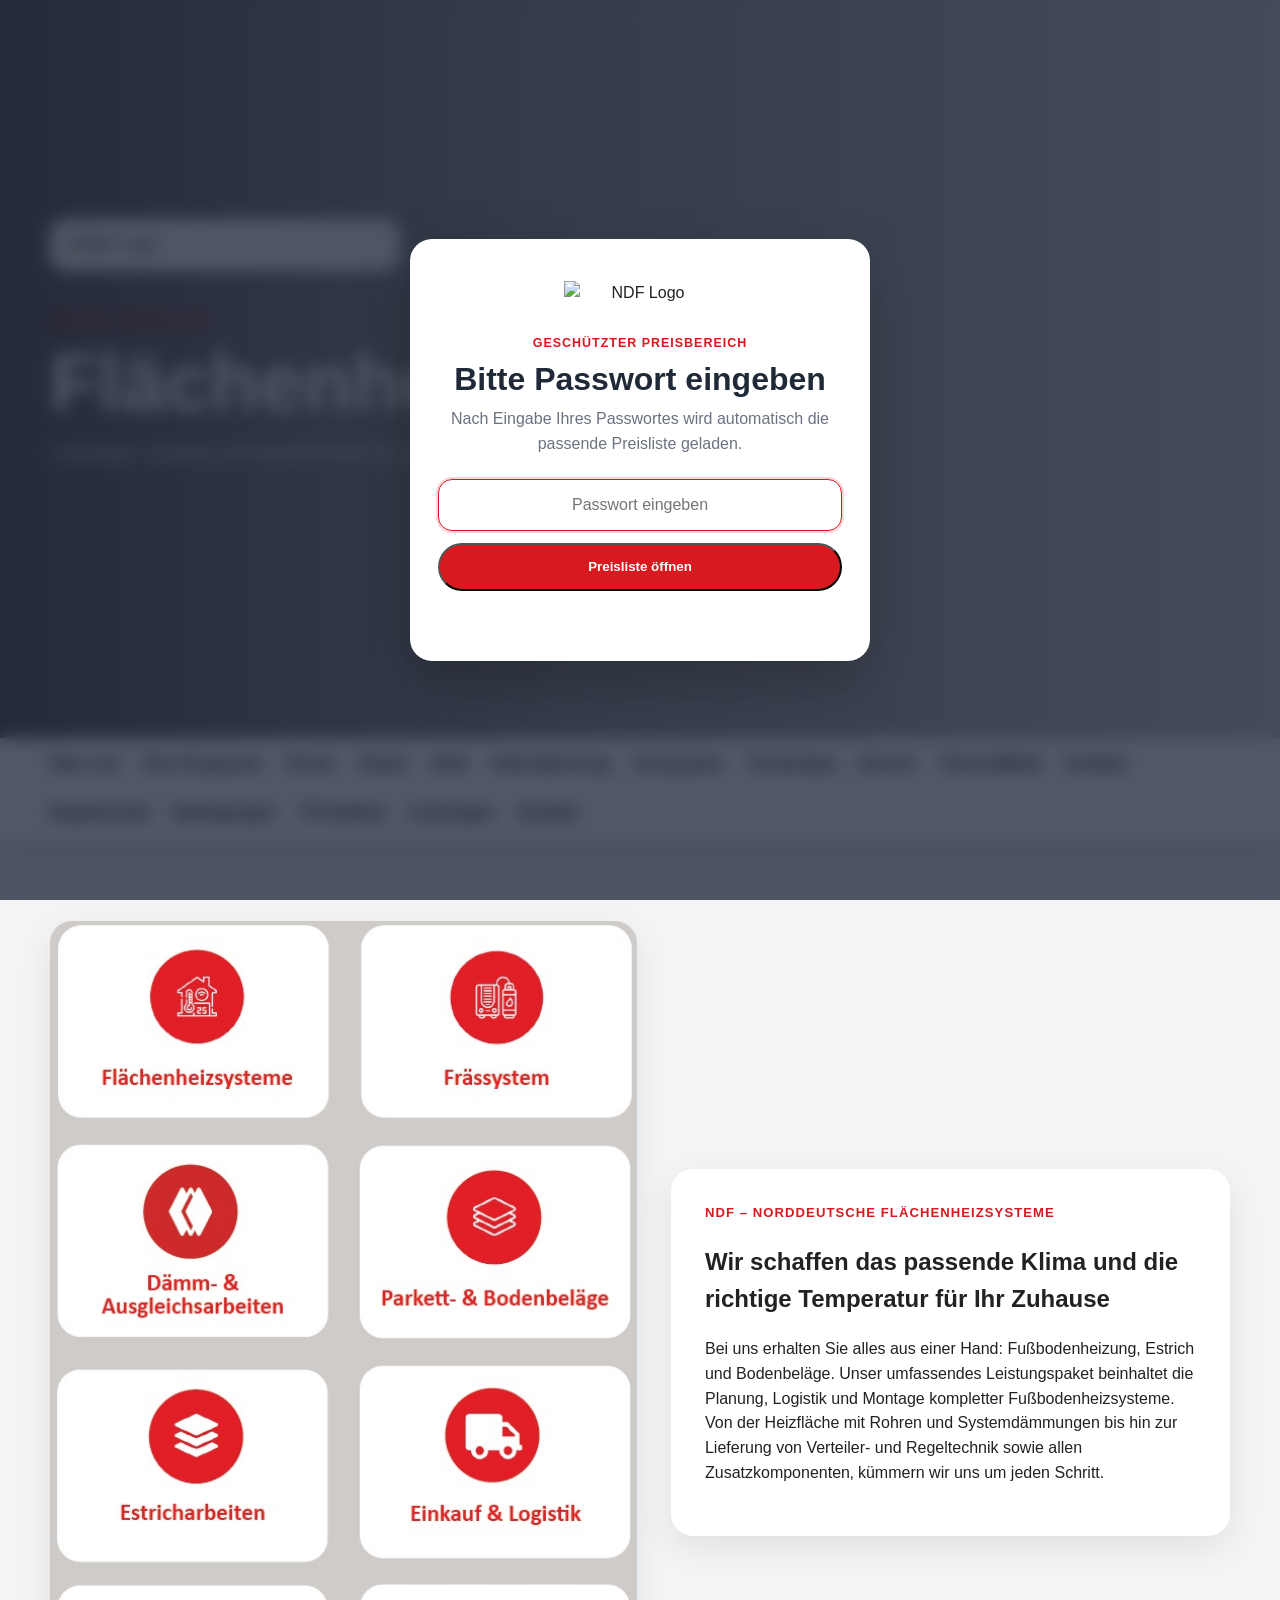
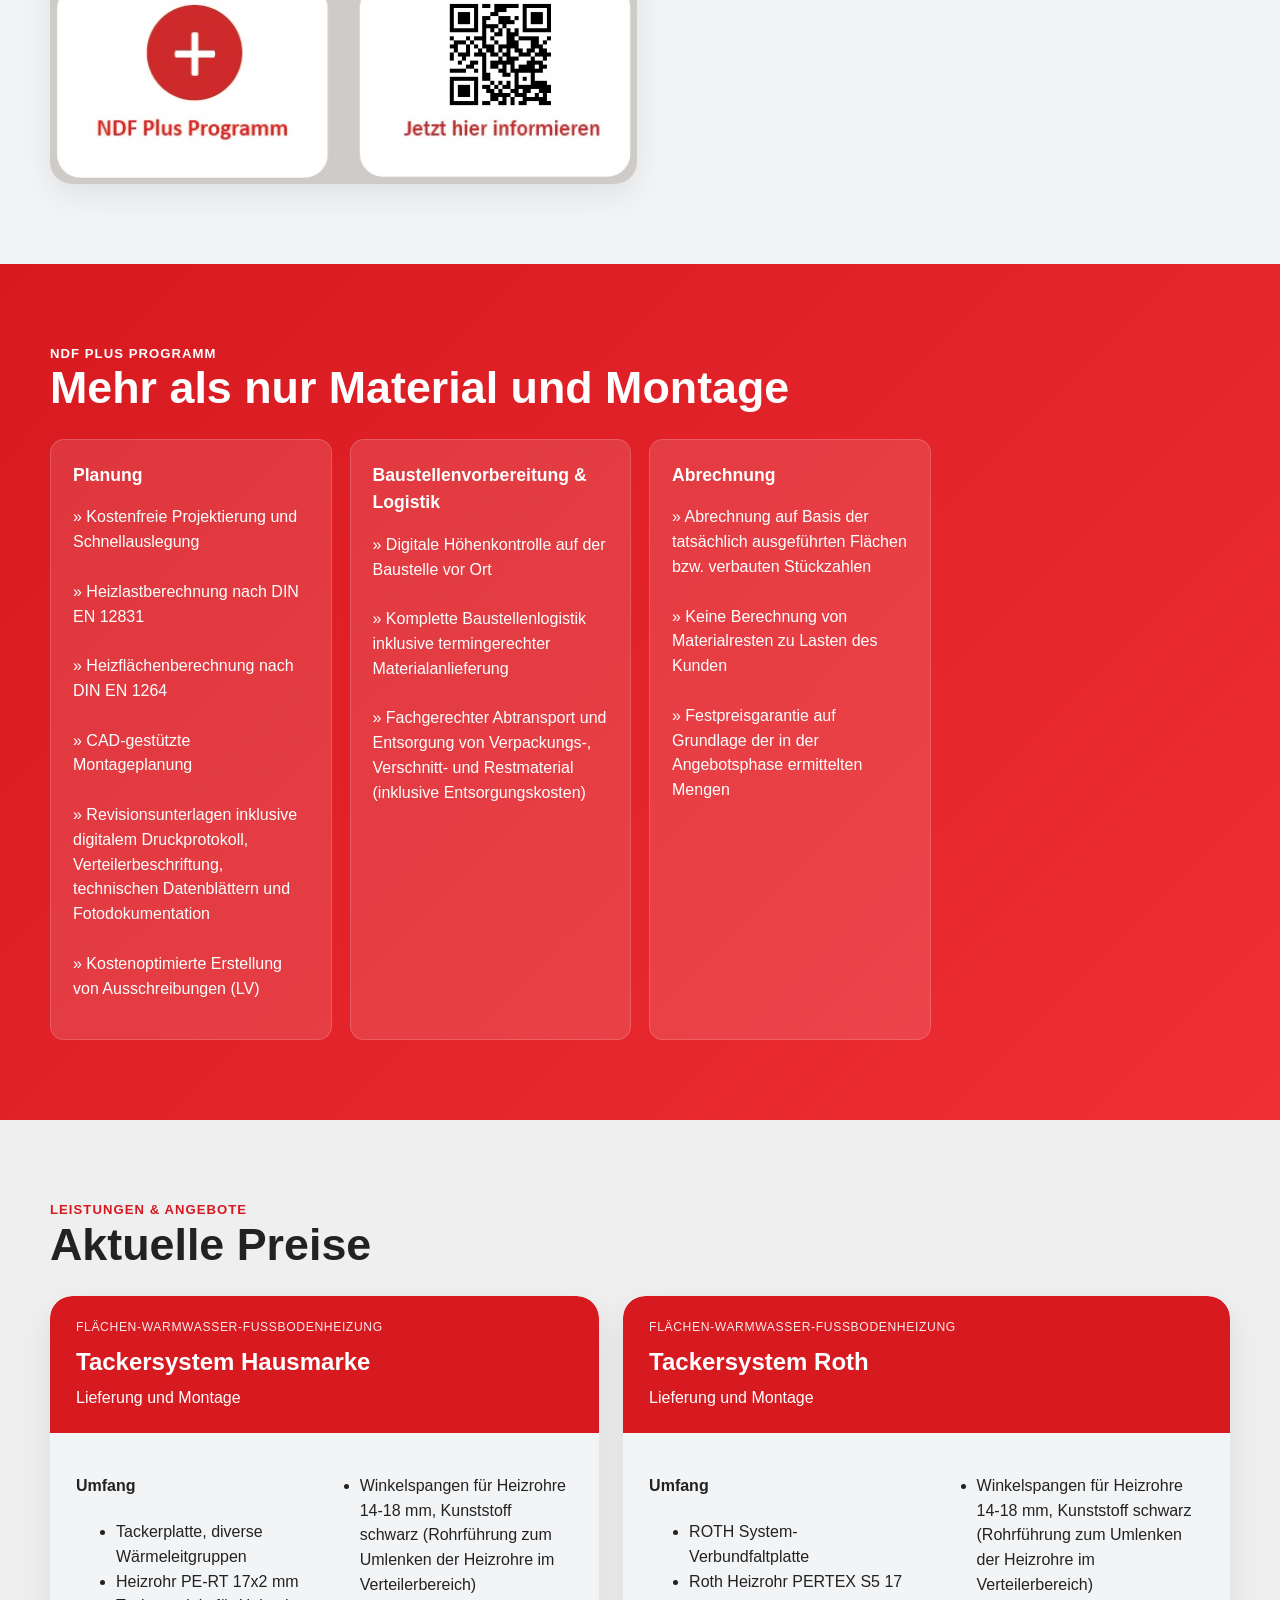
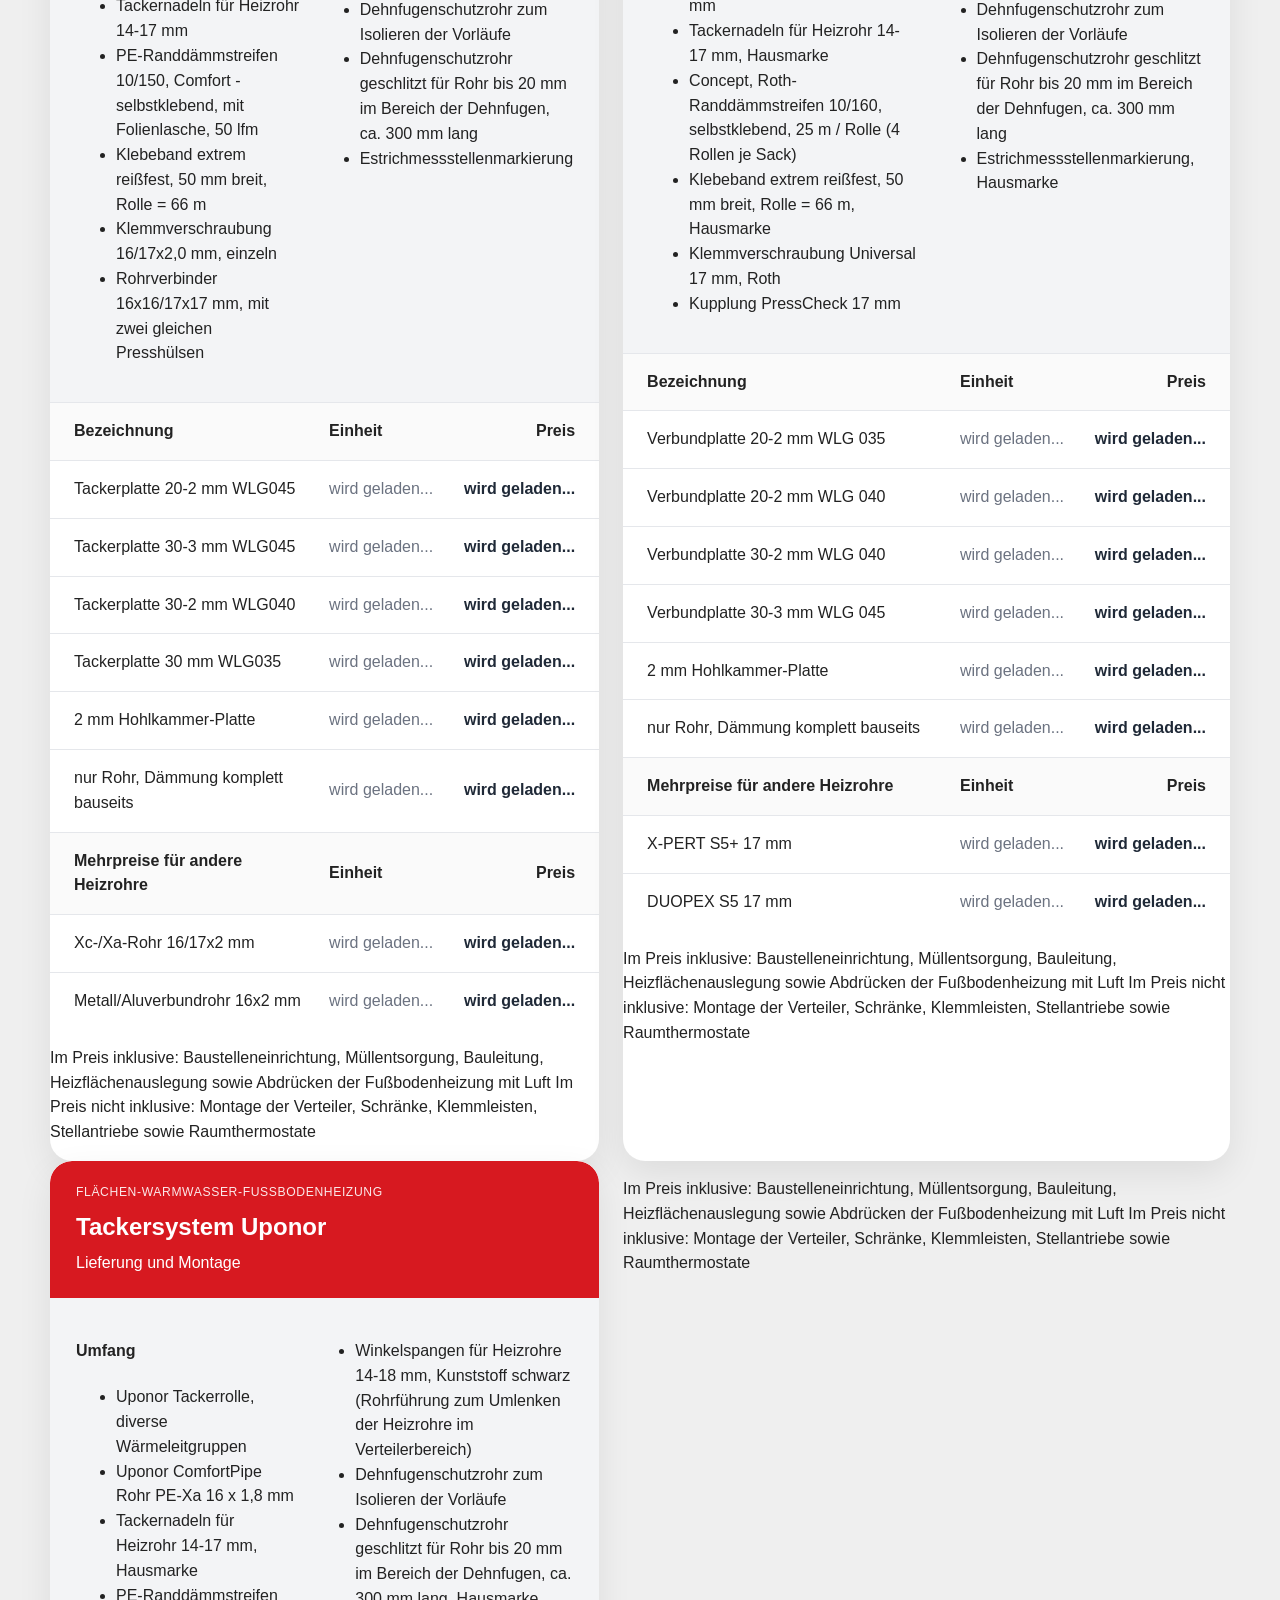
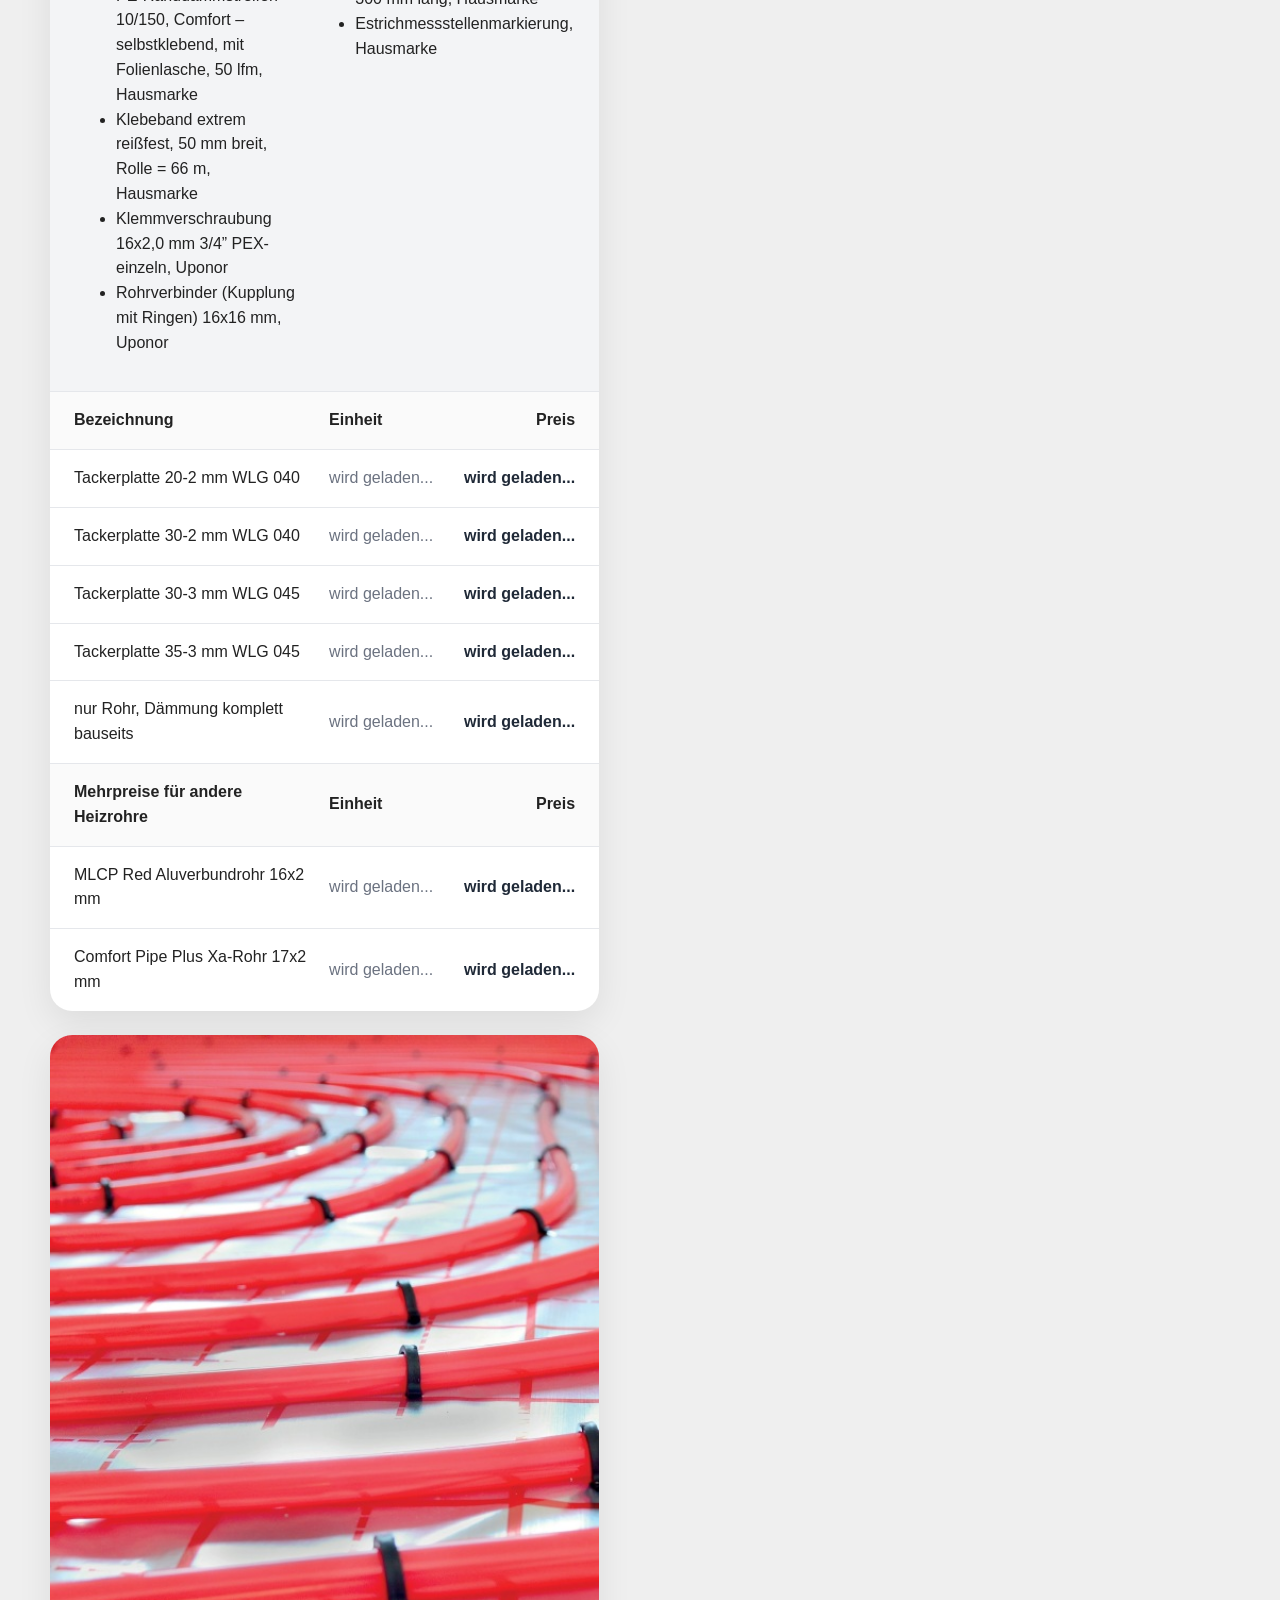
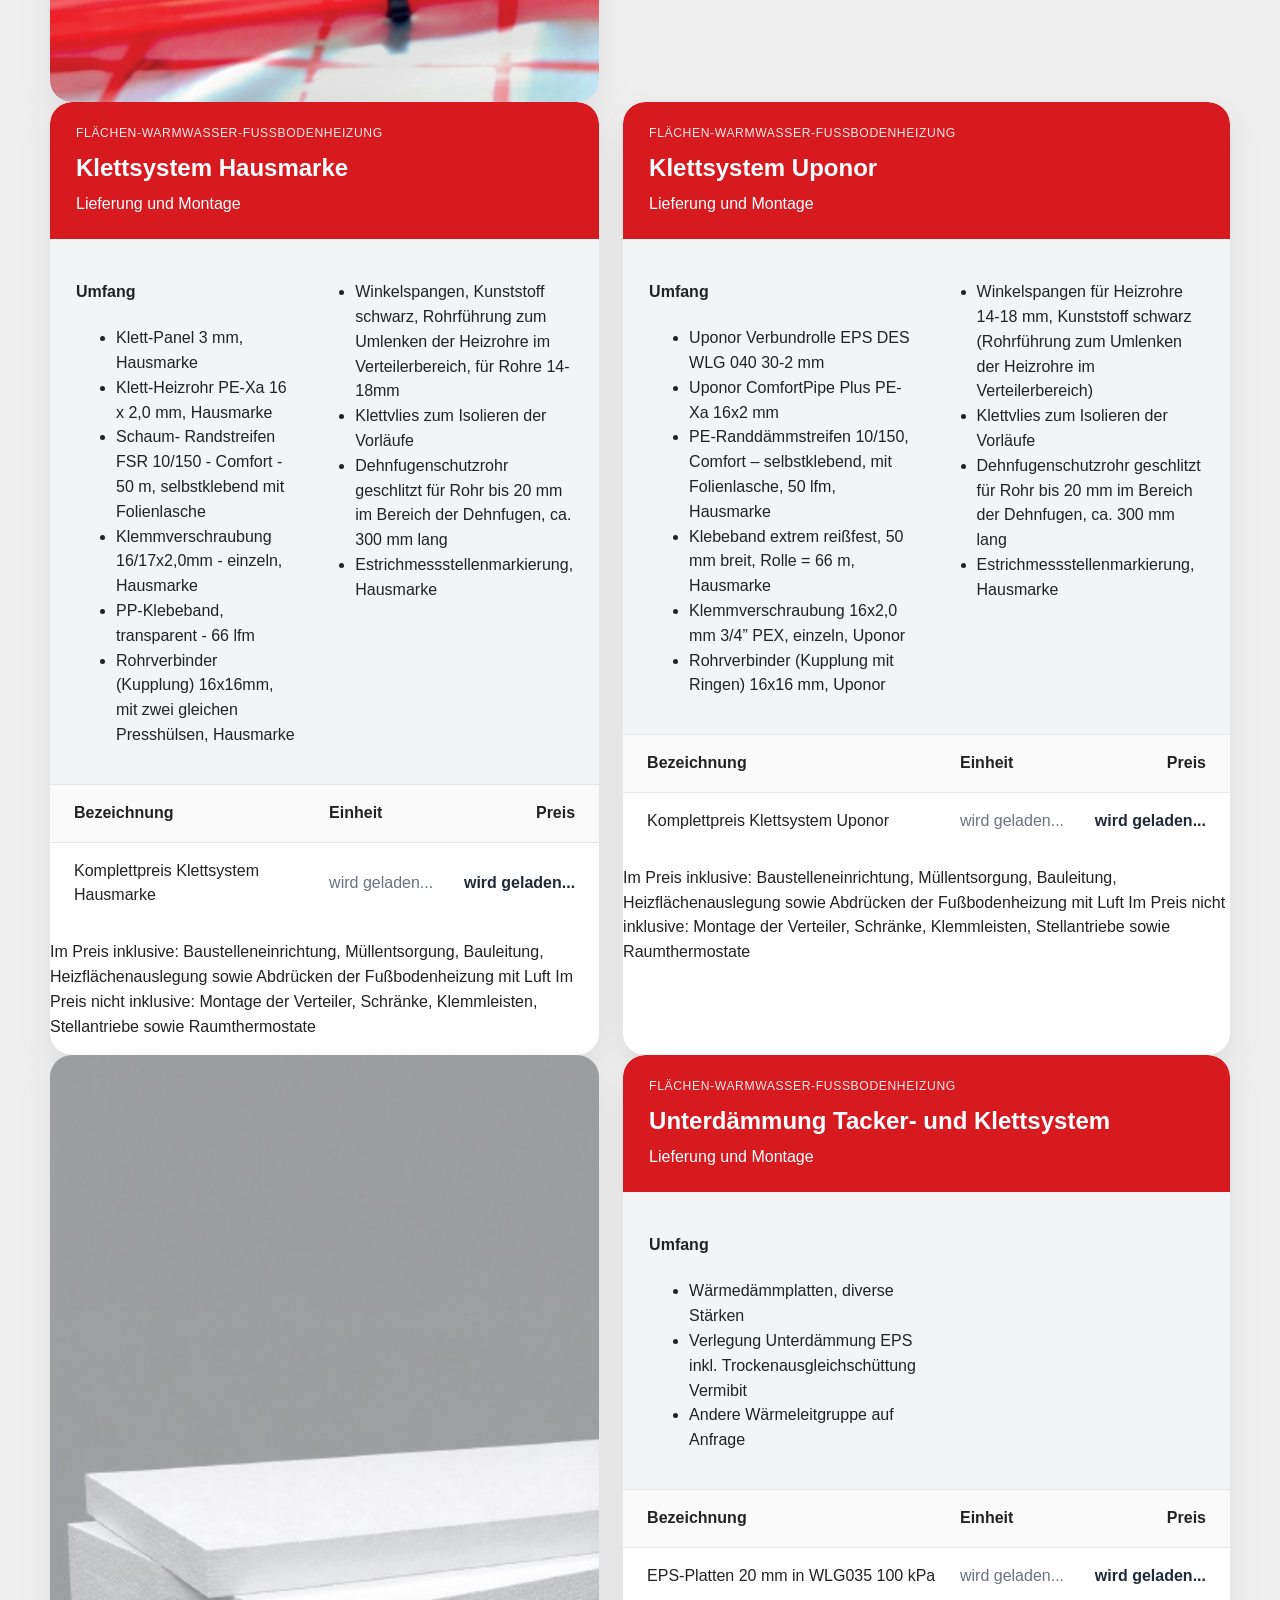
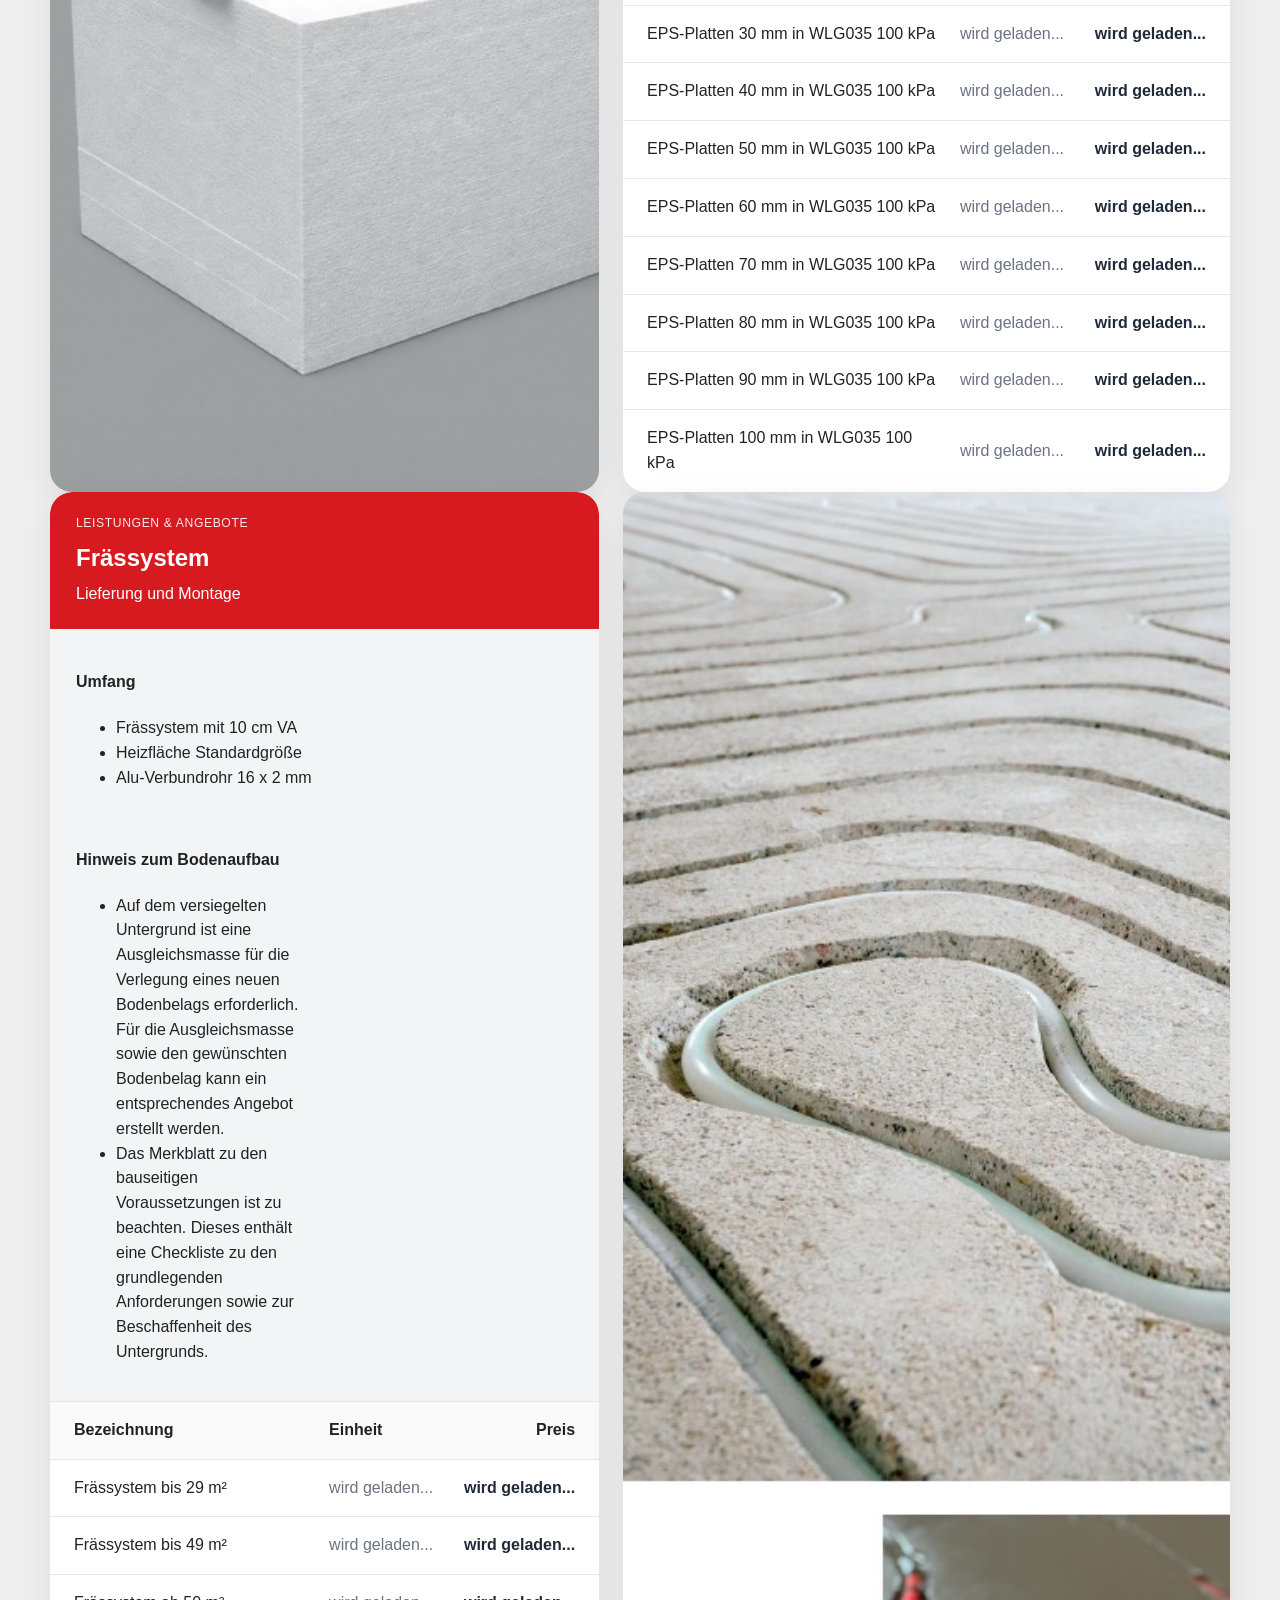
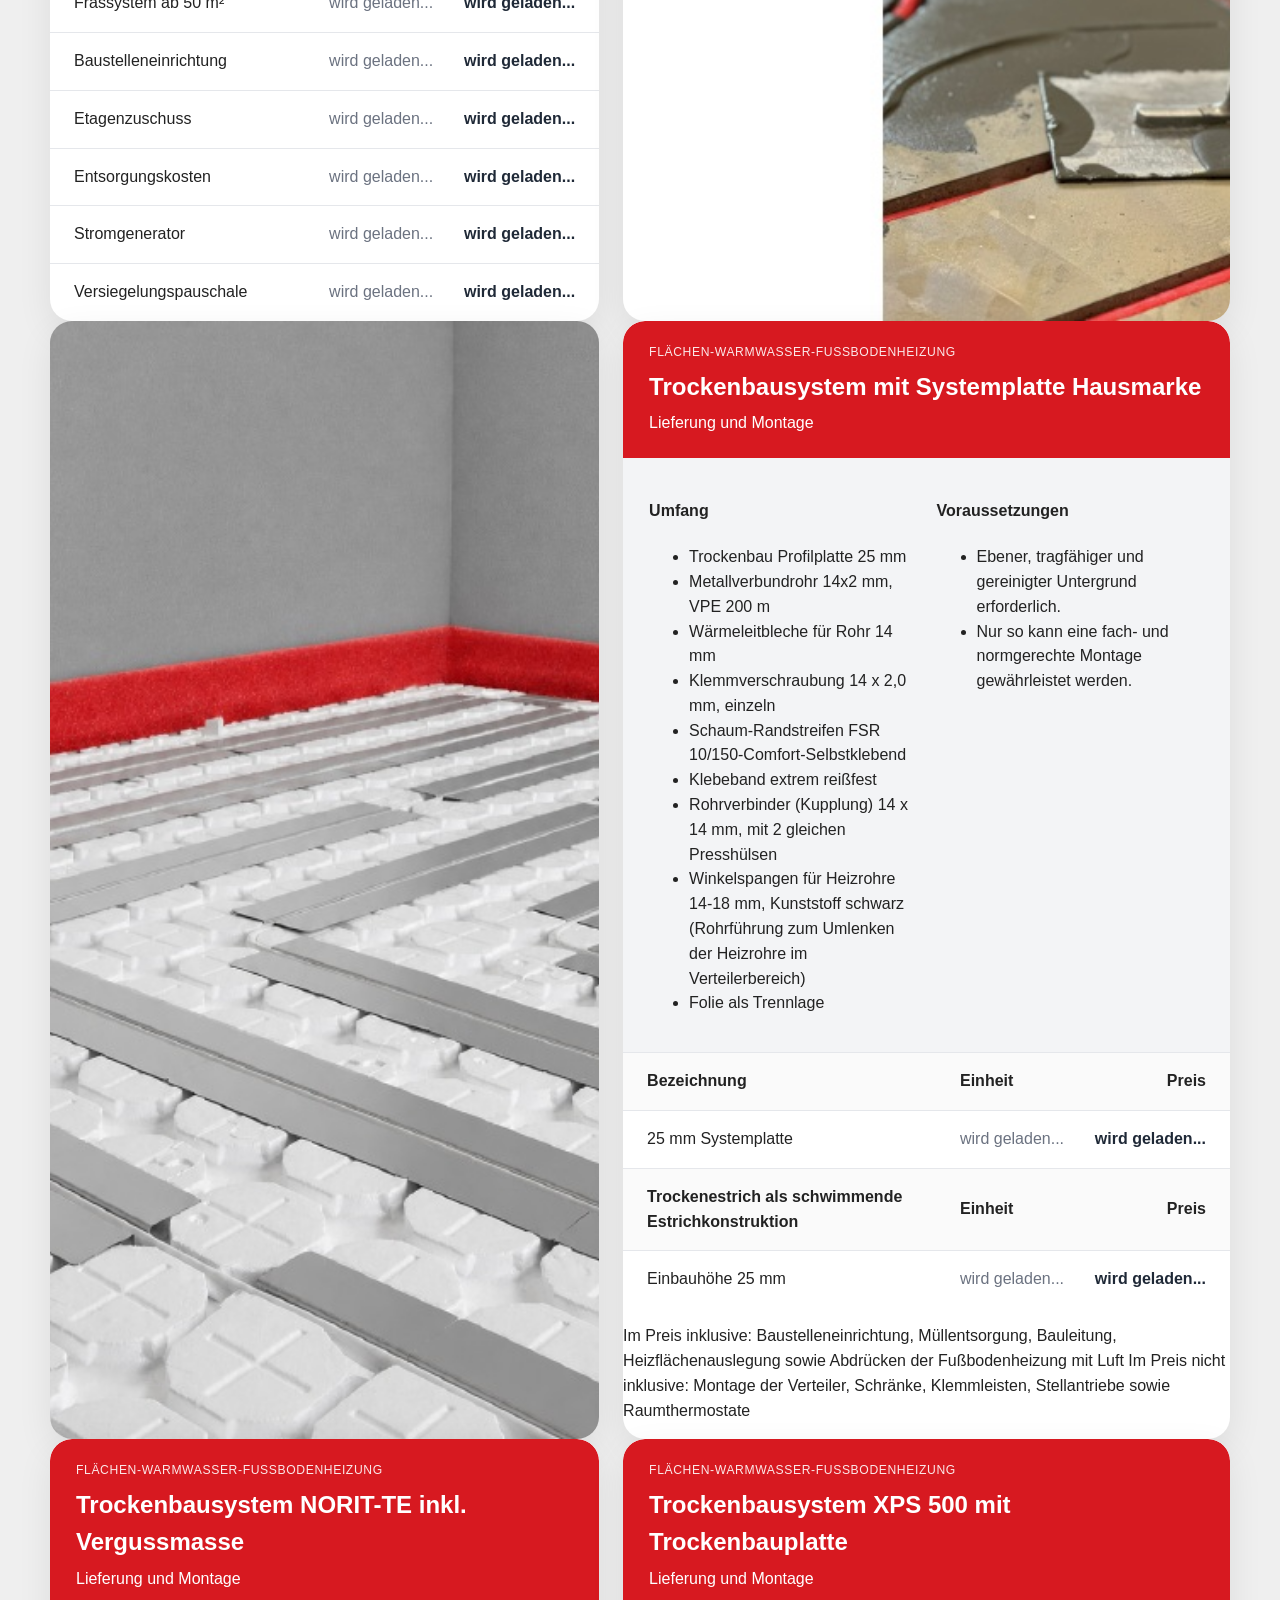
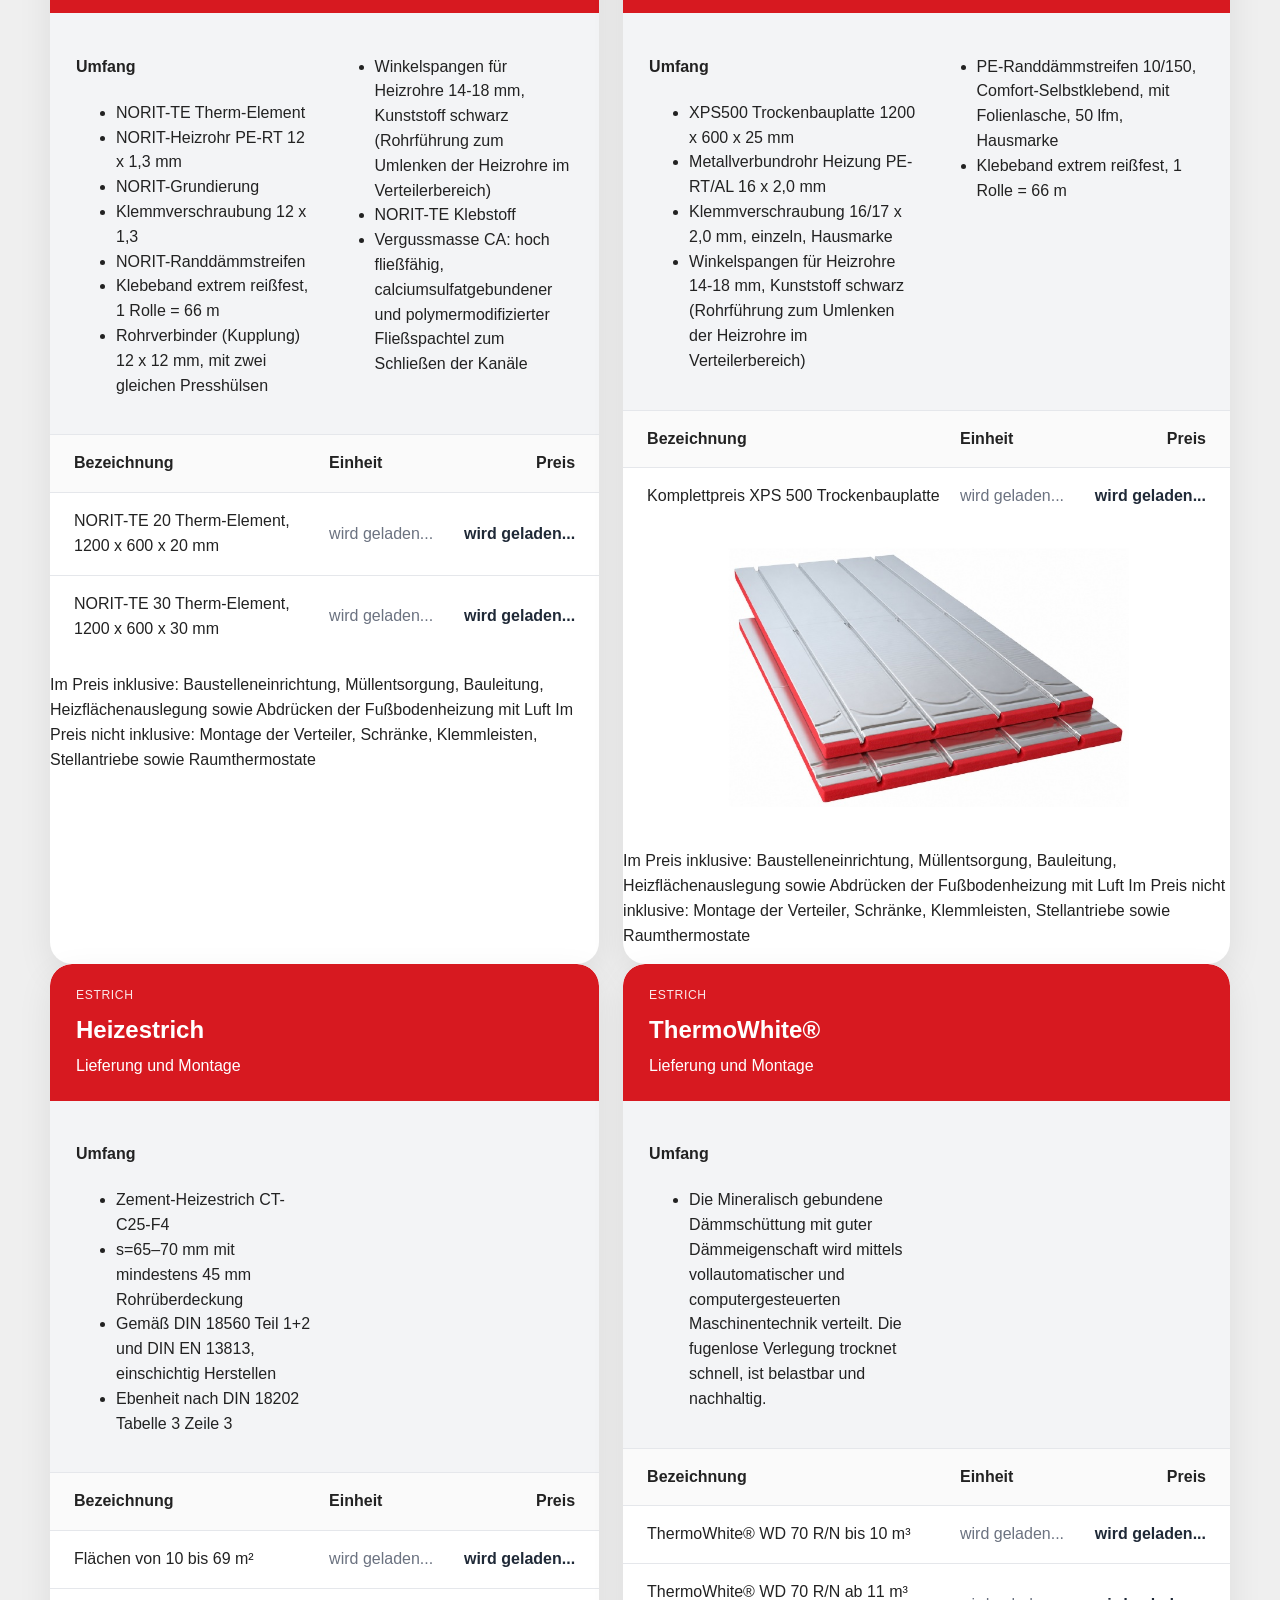
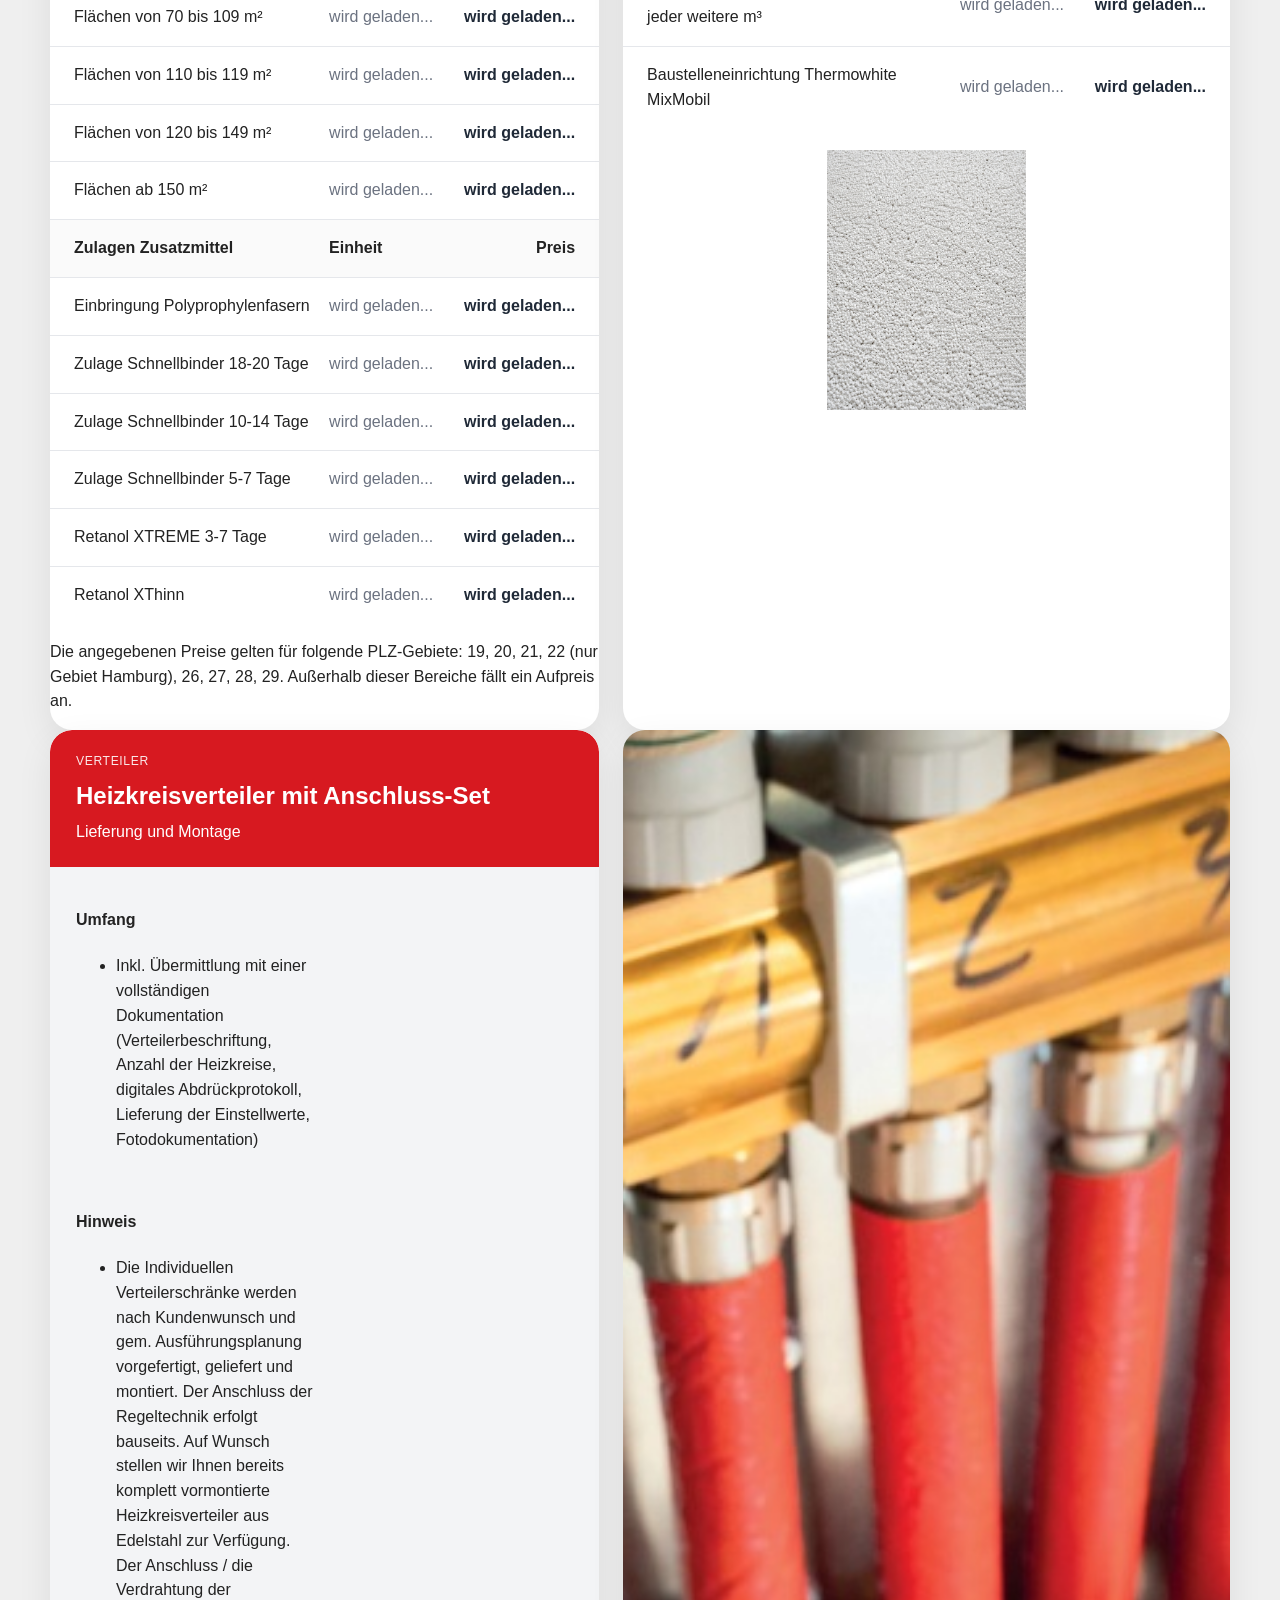
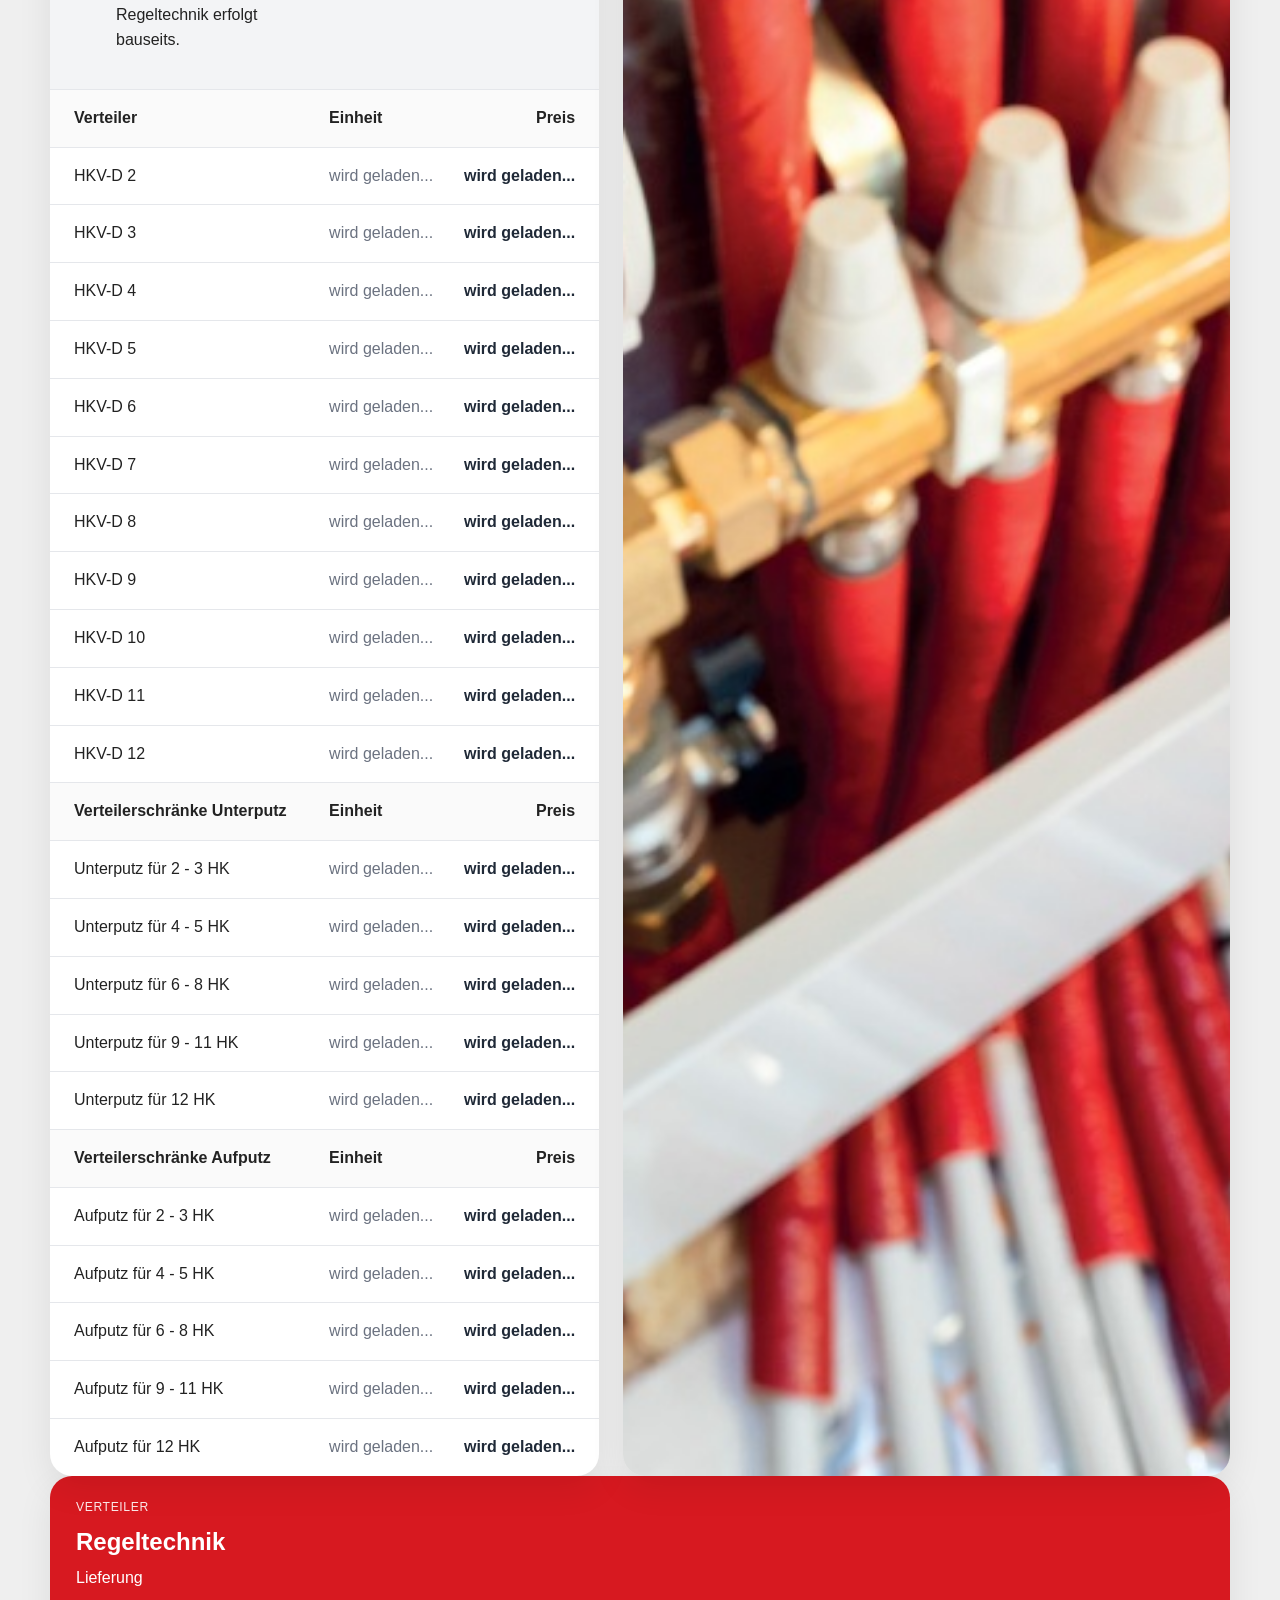
==== commit fda660fb: "Add files via upload" ====
--- a/index.html
+++ b/index.html
@@ -173,7 +173,7 @@
                                 </ul>
                             </div>
                             <div>
-
+                                <h4> </h4>
                                 <ul>
                                     <li>Winkelspangen für Heizrohre 14-18 mm, Kunststoff schwarz (Rohrführung zum
                                         Umlenken der Heizrohre im Verteilerbereich)</li>
@@ -273,6 +273,7 @@
                                 </ul>
                             </div>
                             <div>
+                                <h4> </h4>
                                 <ul>
                                     <li>Winkelspangen für Heizrohre 14-18 mm, Kunststoff schwarz (Rohrführung zum
                                         Umlenken der Heizrohre im Verteilerbereich)</li>
@@ -374,7 +375,7 @@
                                 </ul>
                             </div>
                             <div>
-
+                                <h4> </h4>
                                 <ul>
                                     <li>Winkelspangen für Heizrohre 14-18 mm, Kunststoff schwarz (Rohrführung zum
                                         Umlenken der Heizrohre im Verteilerbereich)</li>
@@ -436,10 +437,6 @@
                             </div>
                         </div>
                     </div>
-
-                    <div class="price-highlight-image">
-                        <img src="bilder/tackersystem_uponor.jpg" alt="Tackersystem Uponor" />
-                    </div>
                     <p class="price-note">
                         Im Preis inklusive: Baustelleneinrichtung, Müllentsorgung, Bauleitung, Heizflächenauslegung
                         sowie Abdrücken der Fußbodenheizung mit Luft
@@ -447,6 +444,11 @@
                         Im Preis nicht inklusive: Montage der Verteiler, Schränke, Klemmleisten, Stellantriebe sowie
                         Raumthermostate
                     </p>
+
+                    <div class="price-highlight-image">
+                        <img src="bilder/tackersystem_uponor.jpg" alt="Tackersystem Uponor" />
+                    </div>
+
                 </article>
 
                 <!-- KLETTSYSTEME -->
@@ -474,7 +476,7 @@
                                 </ul>
                             </div>
                             <div>
-
+                                <h4> </h4>
                                 <ul>
                                     <li>Winkelspangen, Kunststoff schwarz, Rohrführung zum Umlenken der Heizrohre im
                                         Verteilerbereich, für Rohre 14-18mm</li>
@@ -530,7 +532,7 @@
                                 </ul>
                             </div>
                             <div>
-
+                                <h4> </h4>
                                 <ul>
                                     <li>Winkelspangen für Heizrohre 14-18 mm, Kunststoff schwarz (Rohrführung zum
                                         Umlenken der Heizrohre im Verteilerbereich)</li>
@@ -665,7 +667,7 @@
                                     <li>Heizfläche Standardgröße</li>
                                     <li>Alu-Verbundrohr 16 x 2 mm</li>
                                 </ul>
-                            </div>
+                            </div><br>
                             <div>
                                 <h4>Hinweis zum Bodenaufbau</h4>
                                 <ul>
@@ -800,14 +802,15 @@
                                 <div data-price-id="haus_trocken_25_estrich">wird geladen...</div>
                             </div>
                         </div>
-                    </div>
-                    <p class="price-note">
-                        Im Preis inklusive: Baustelleneinrichtung, Müllentsorgung, Bauleitung, Heizflächenauslegung
-                        sowie Abdrücken der Fußbodenheizung mit Luft
-
-                        Im Preis nicht inklusive: Montage der Verteiler, Schränke, Klemmleisten, Stellantriebe sowie
-                        Raumthermostate
-                    </p>
+                        <p class="price-note">
+                            Im Preis inklusive: Baustelleneinrichtung, Müllentsorgung, Bauleitung, Heizflächenauslegung
+                            sowie Abdrücken der Fußbodenheizung mit Luft
+
+                            Im Preis nicht inklusive: Montage der Verteiler, Schränke, Klemmleisten, Stellantriebe sowie
+                            Raumthermostate
+                        </p>
+                    </div>
+
                 </article>
 
                 <!-- TROCKENBAUSYSTEM NORIT + XPS -->
@@ -837,7 +840,7 @@
                             </div>
 
                             <div>
-
+                                <h4> </h4>
                                 <ul>
                                     <li>Winkelspangen für Heizrohre 14-18 mm, Kunststoff schwarz (Rohrführung zum
                                         Umlenken der Heizrohre im Verteilerbereich)</li>
@@ -897,7 +900,7 @@
                                 </ul>
                             </div>
                             <div>
-
+                                <h4> </h4>
                                 <ul>
                                     <li>PE-Randdämmstreifen 10/150, Comfort-Selbstklebend, mit Folienlasche, 50 lfm,
                                         Hausmarke</li>
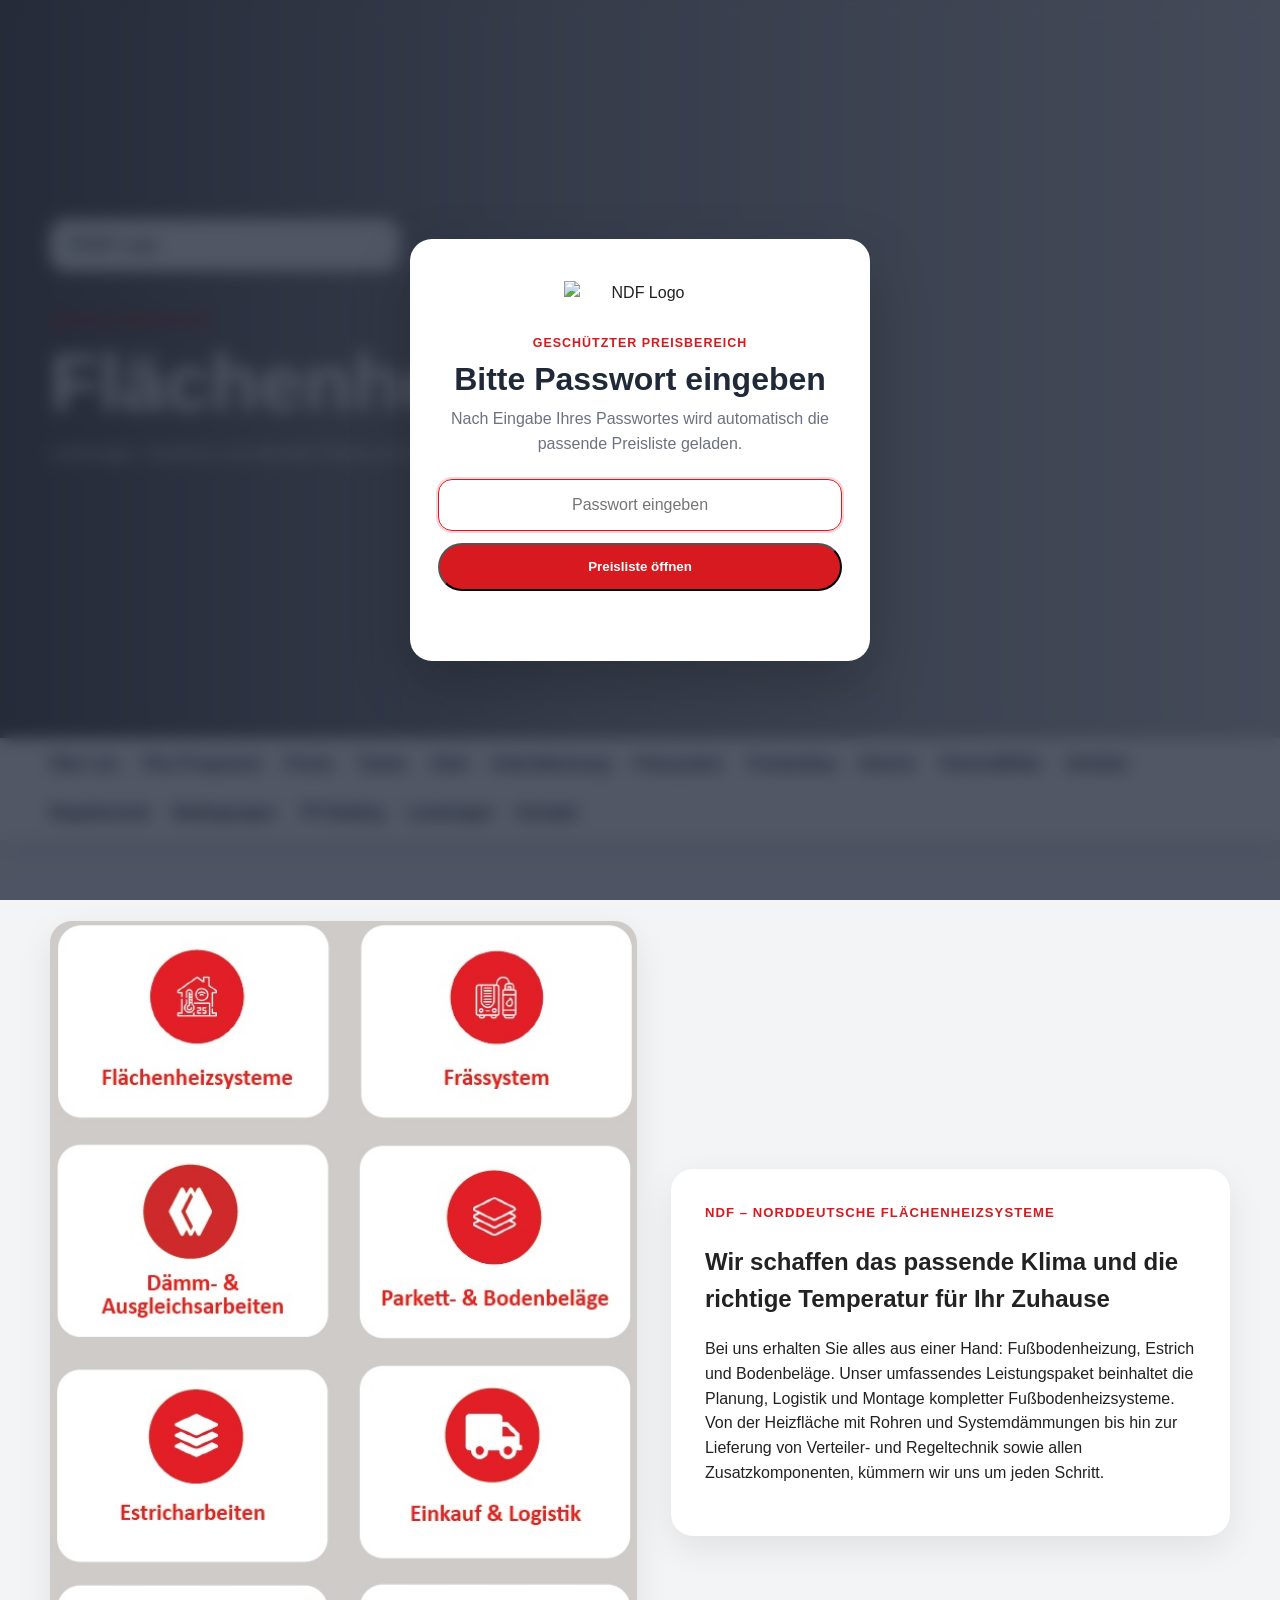
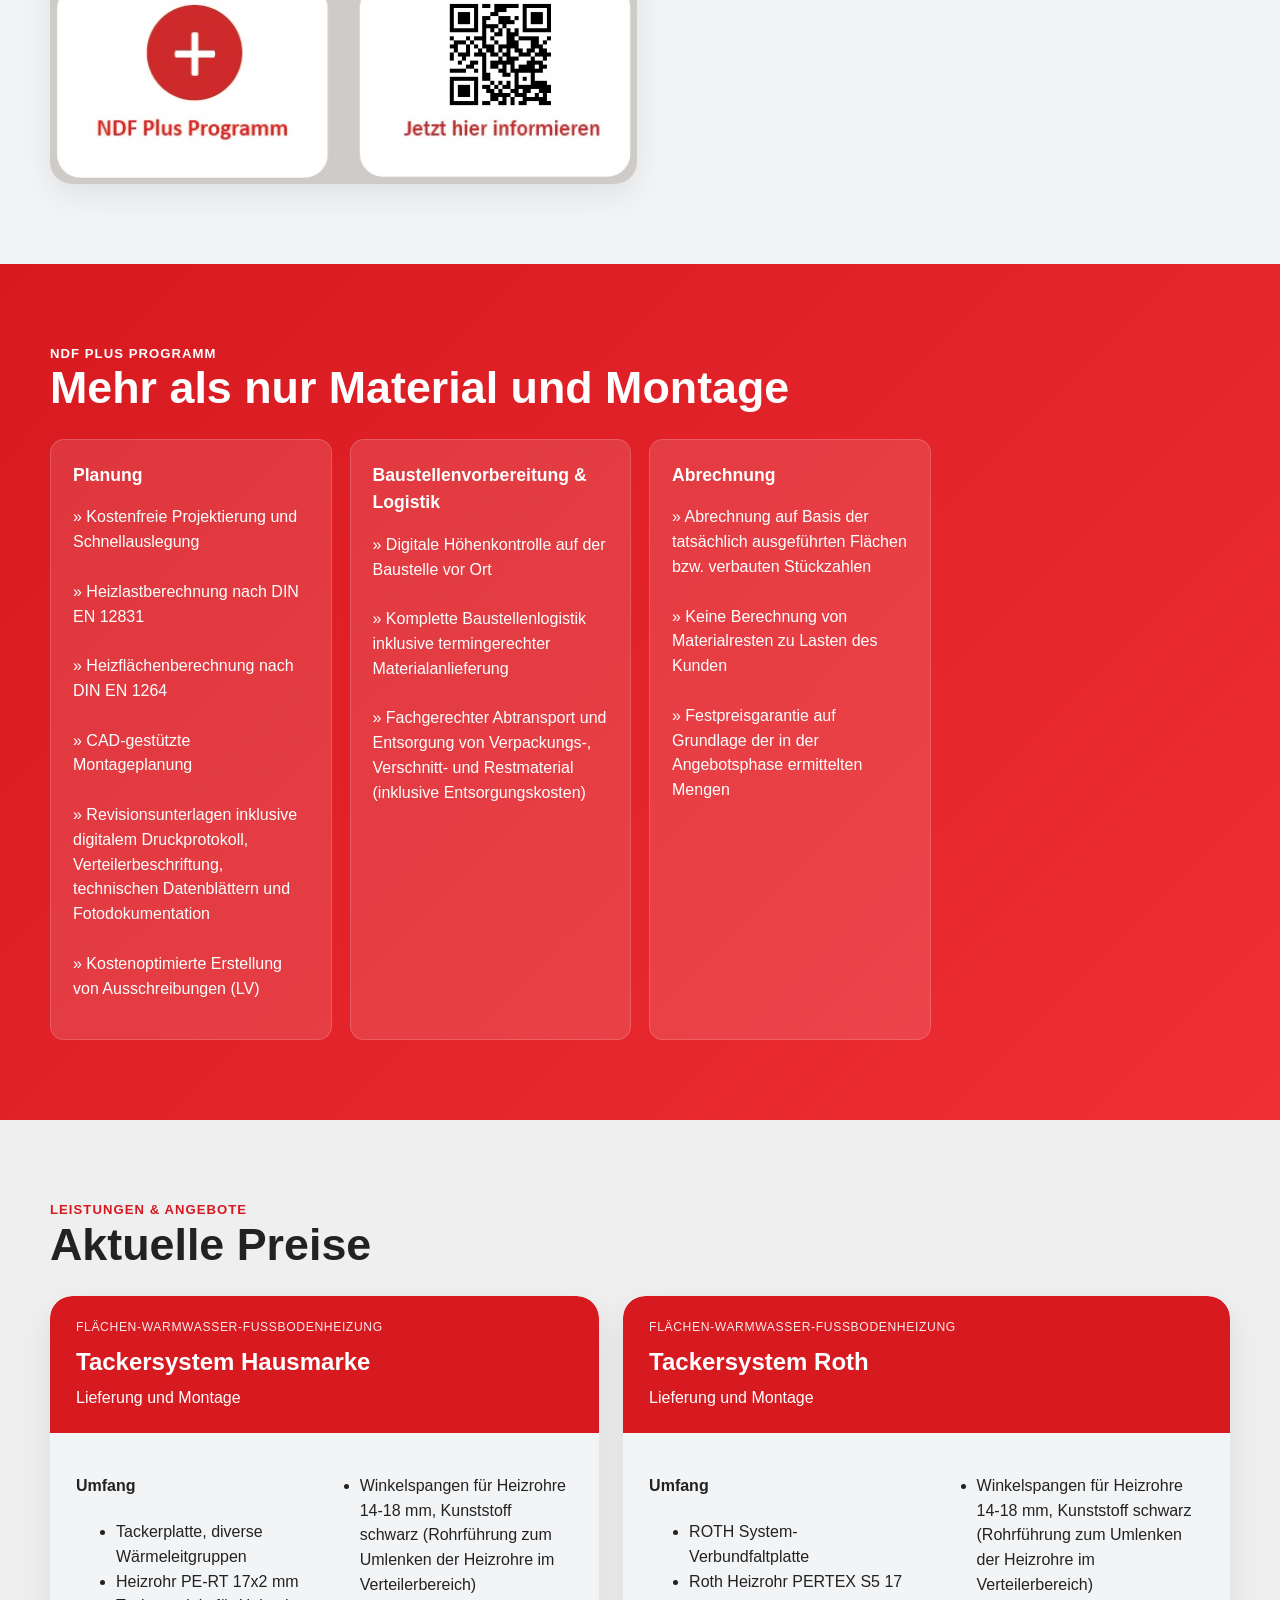
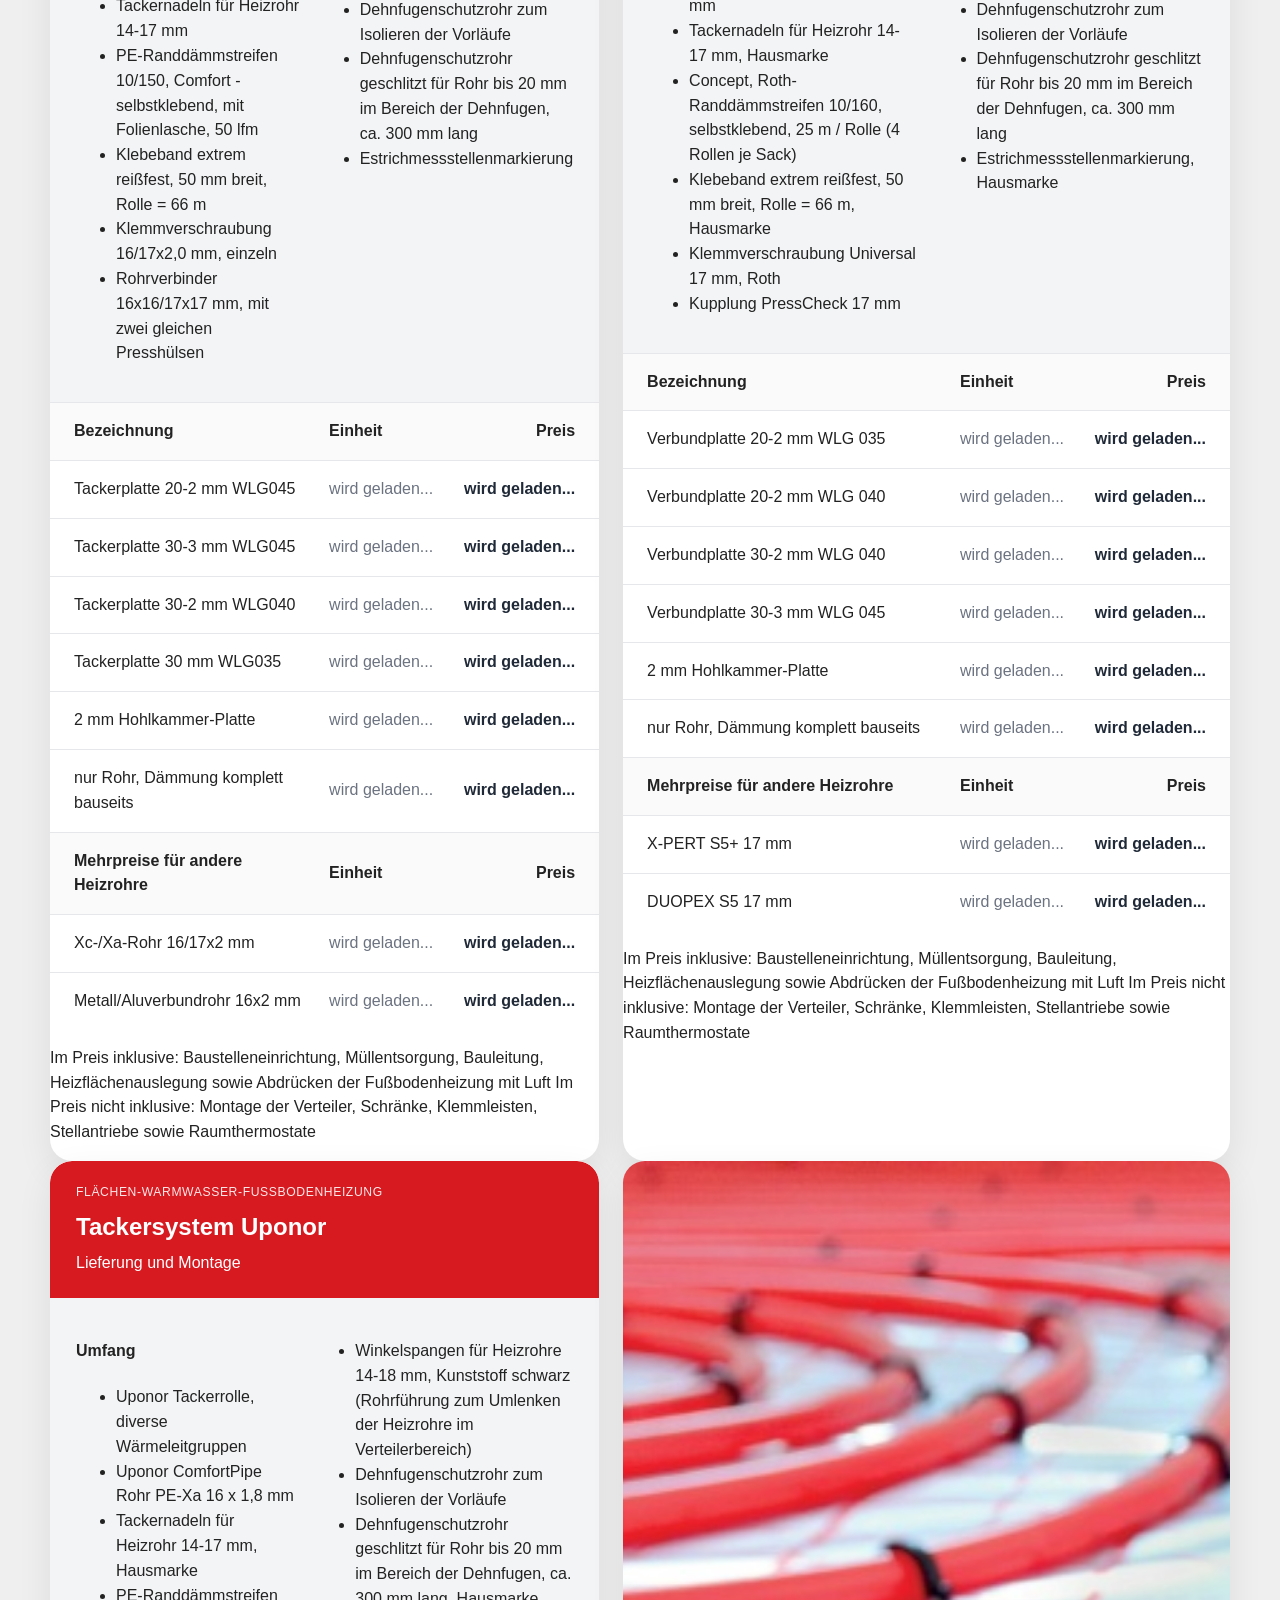
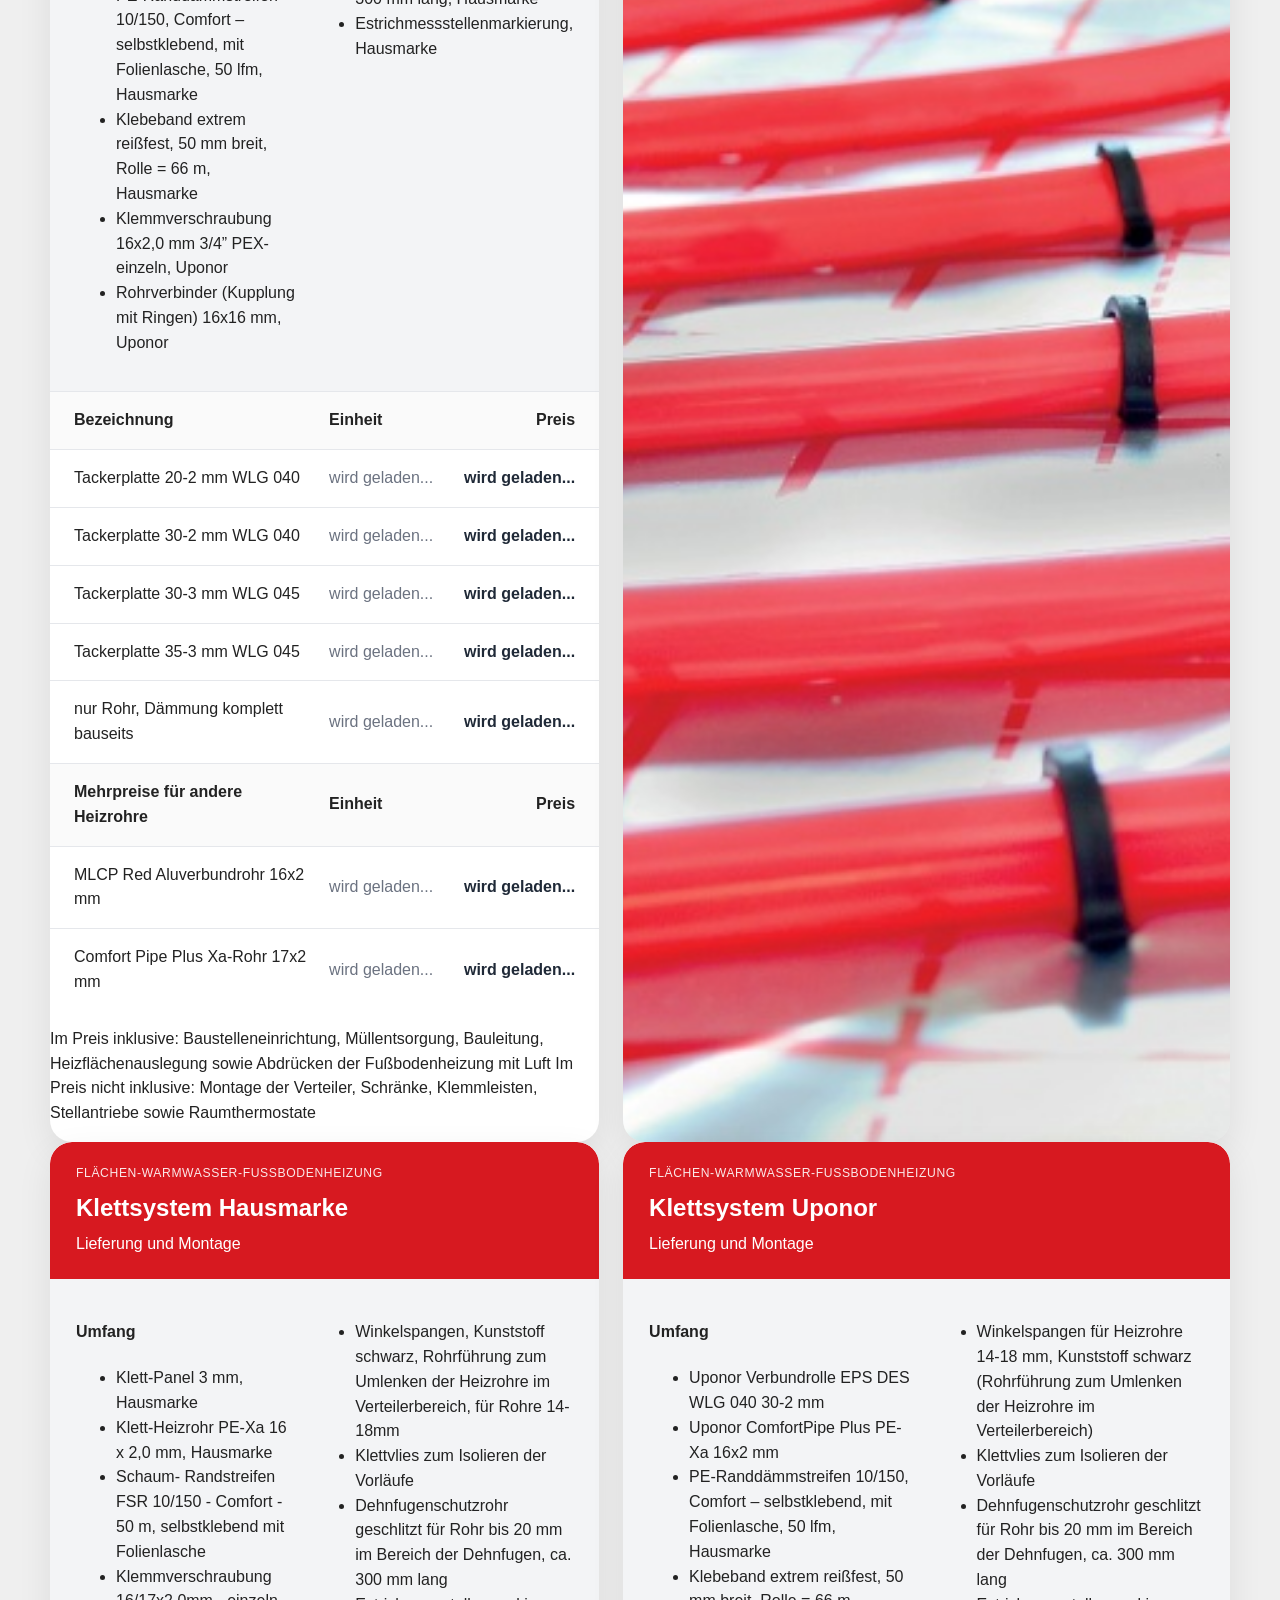
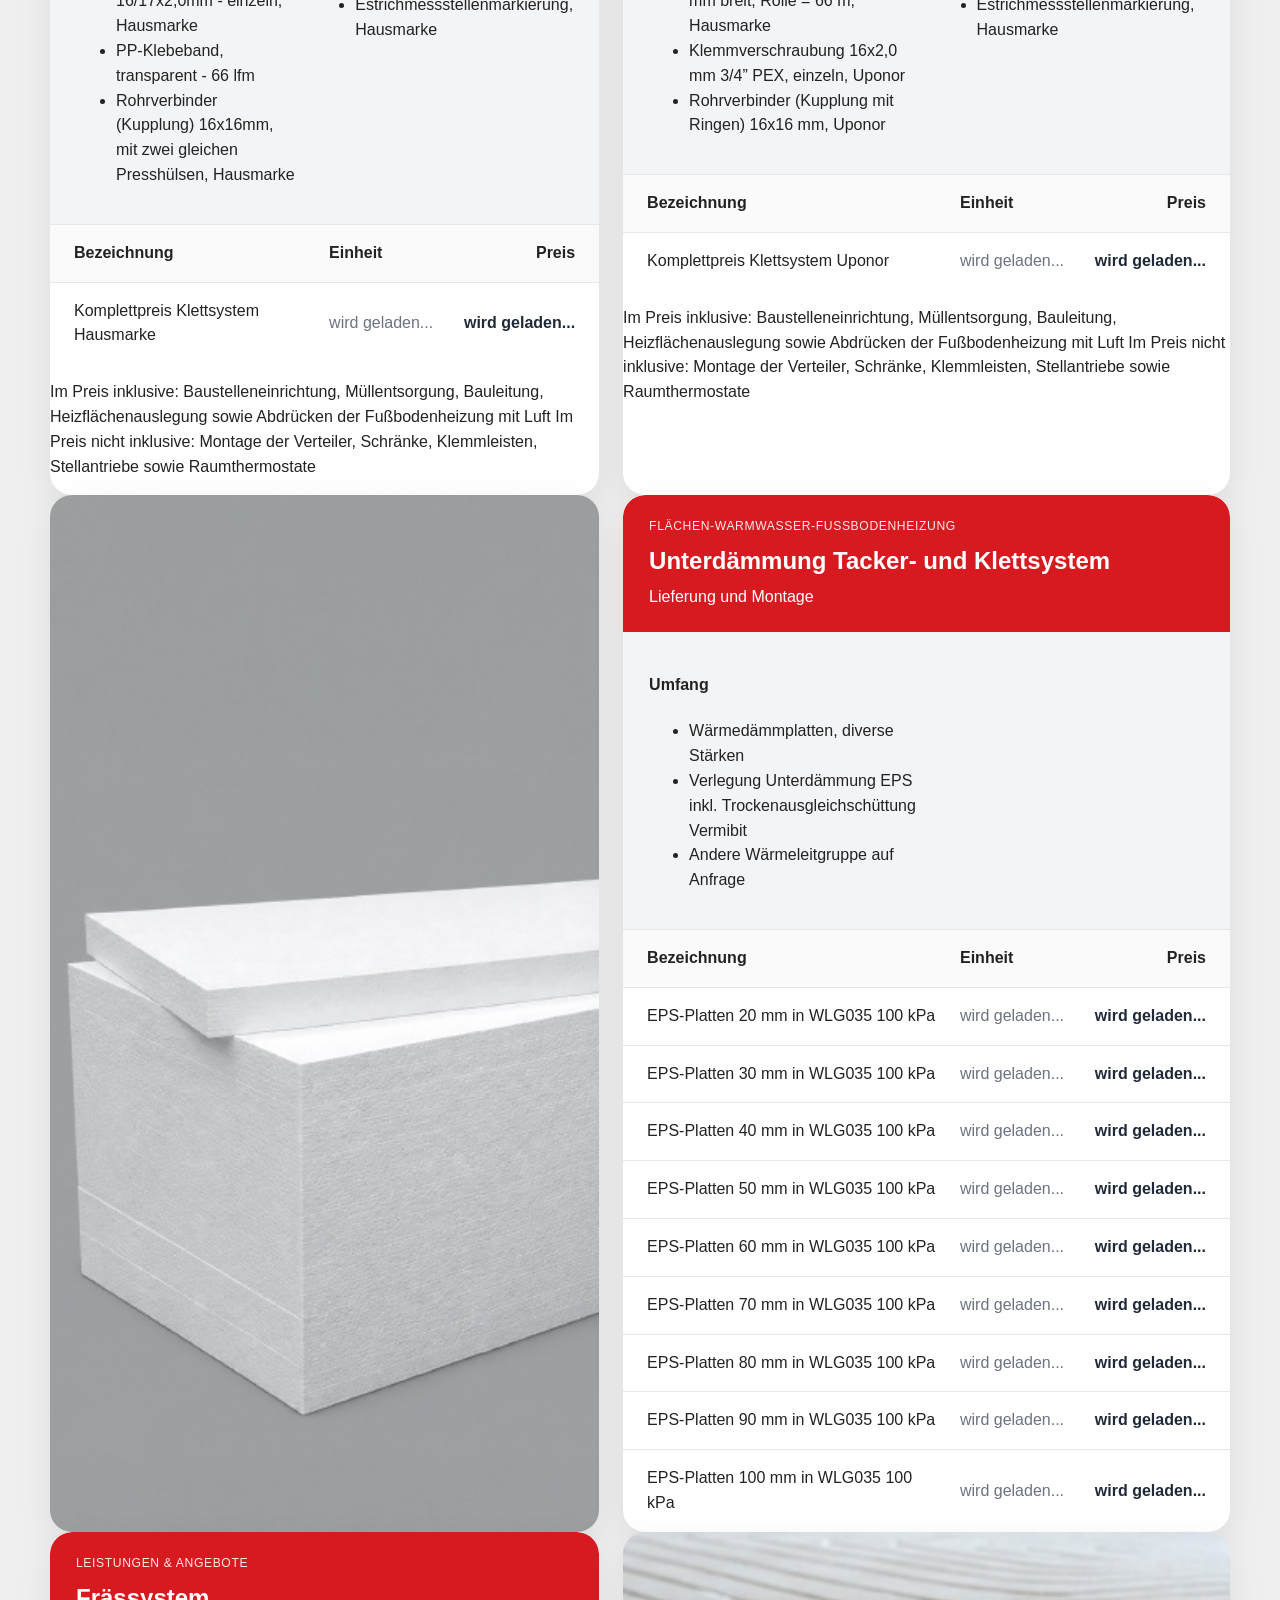
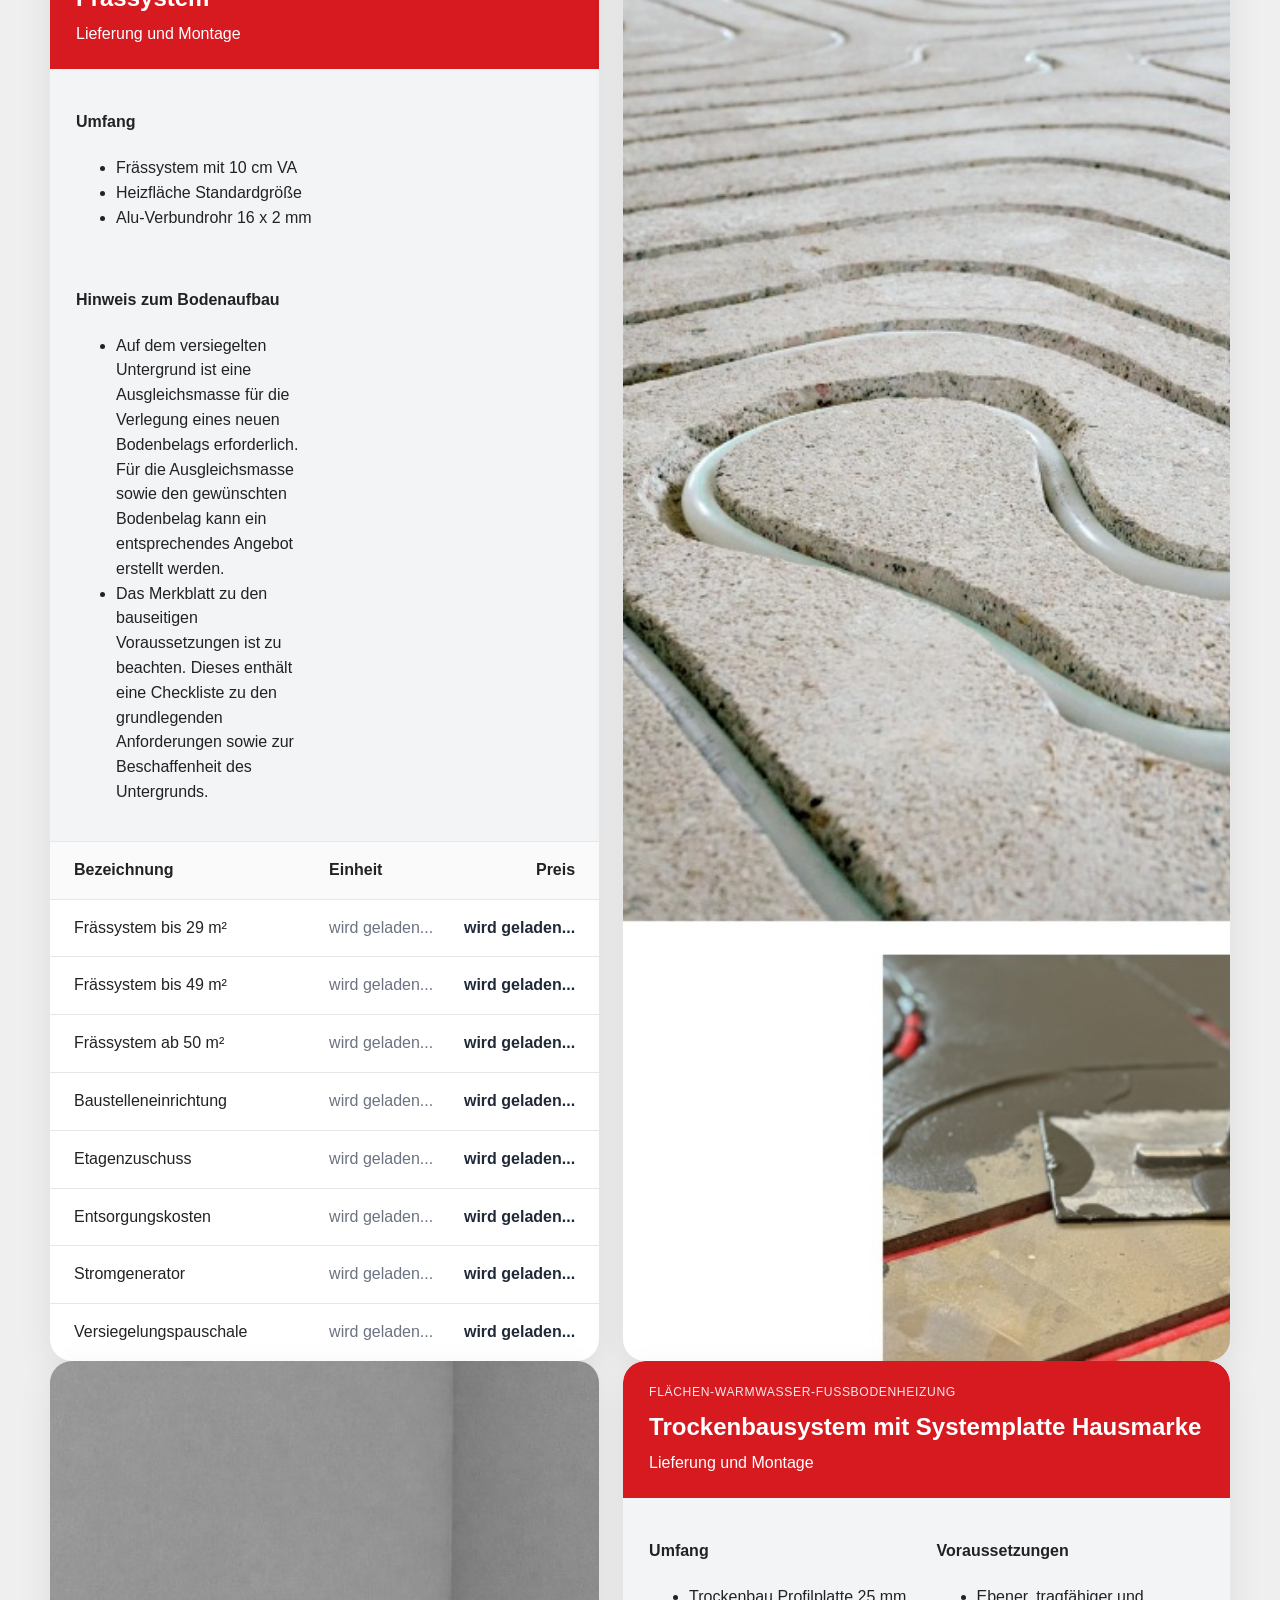
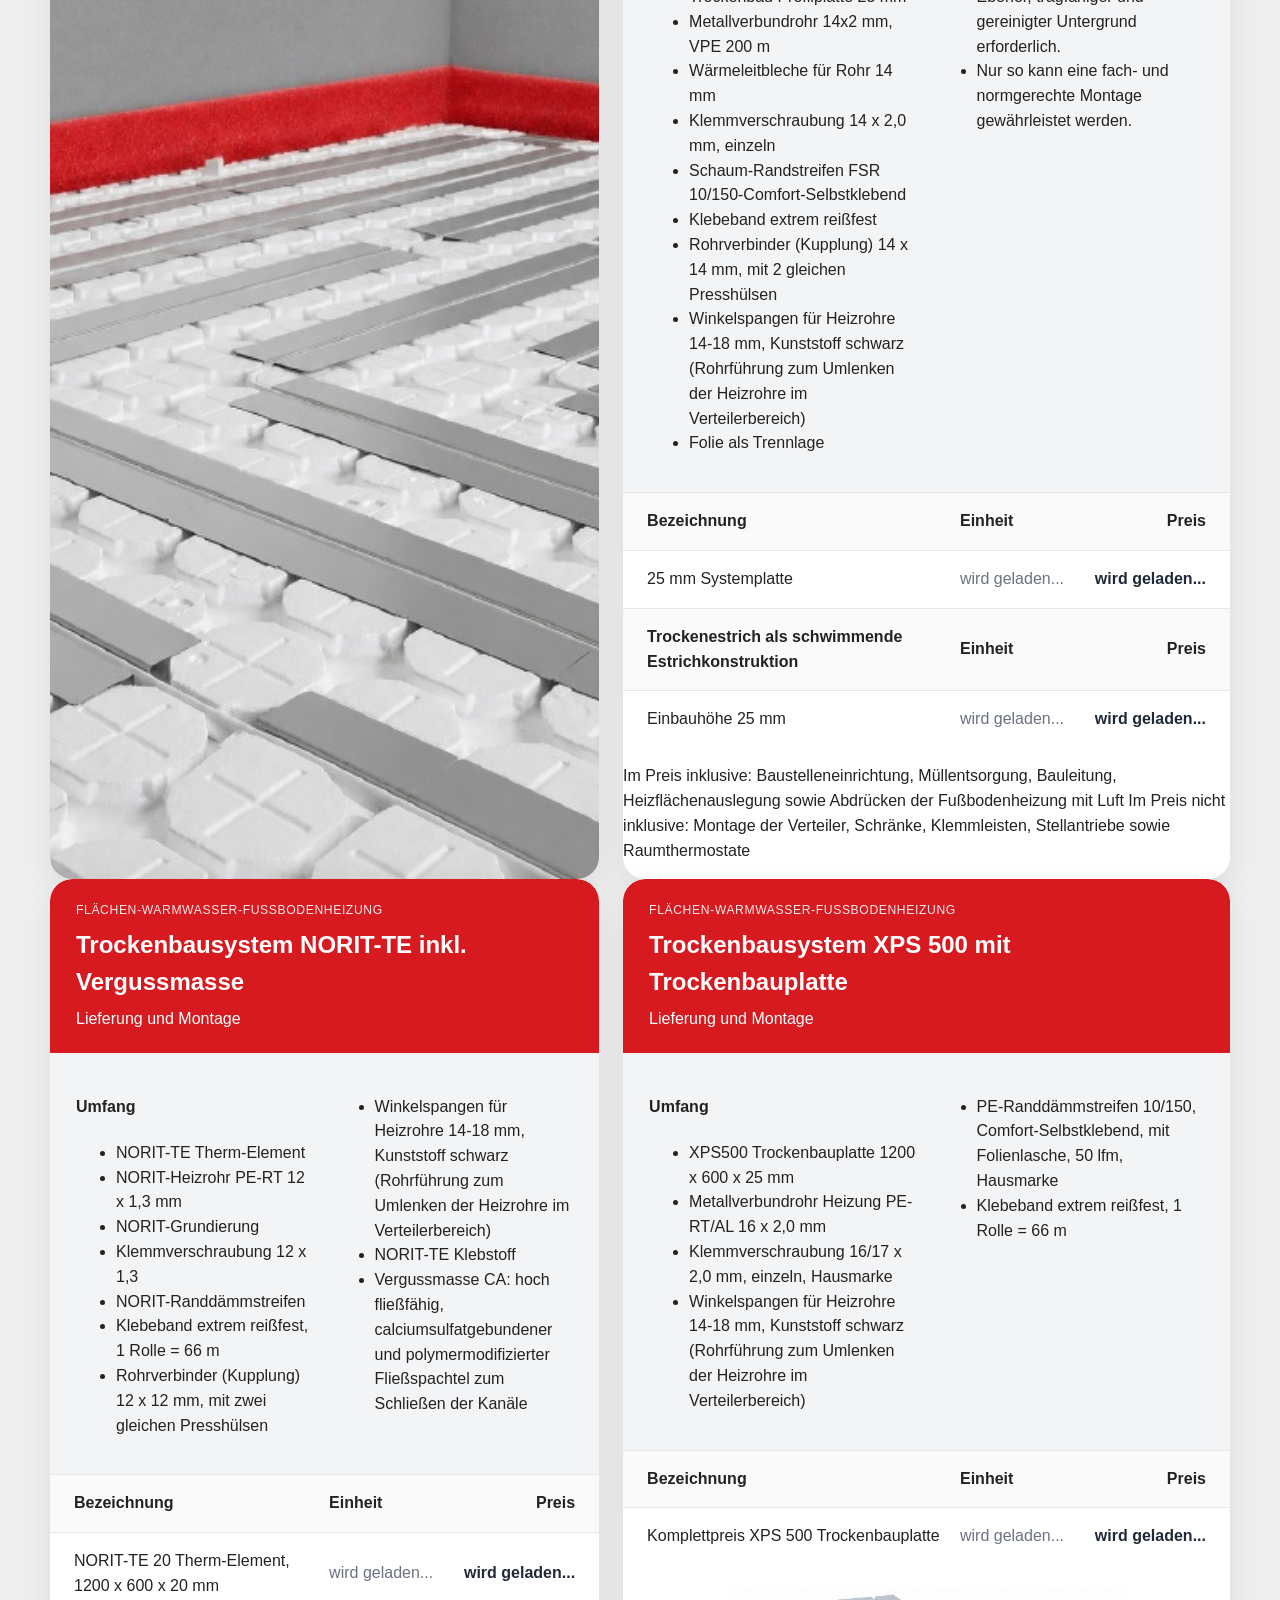
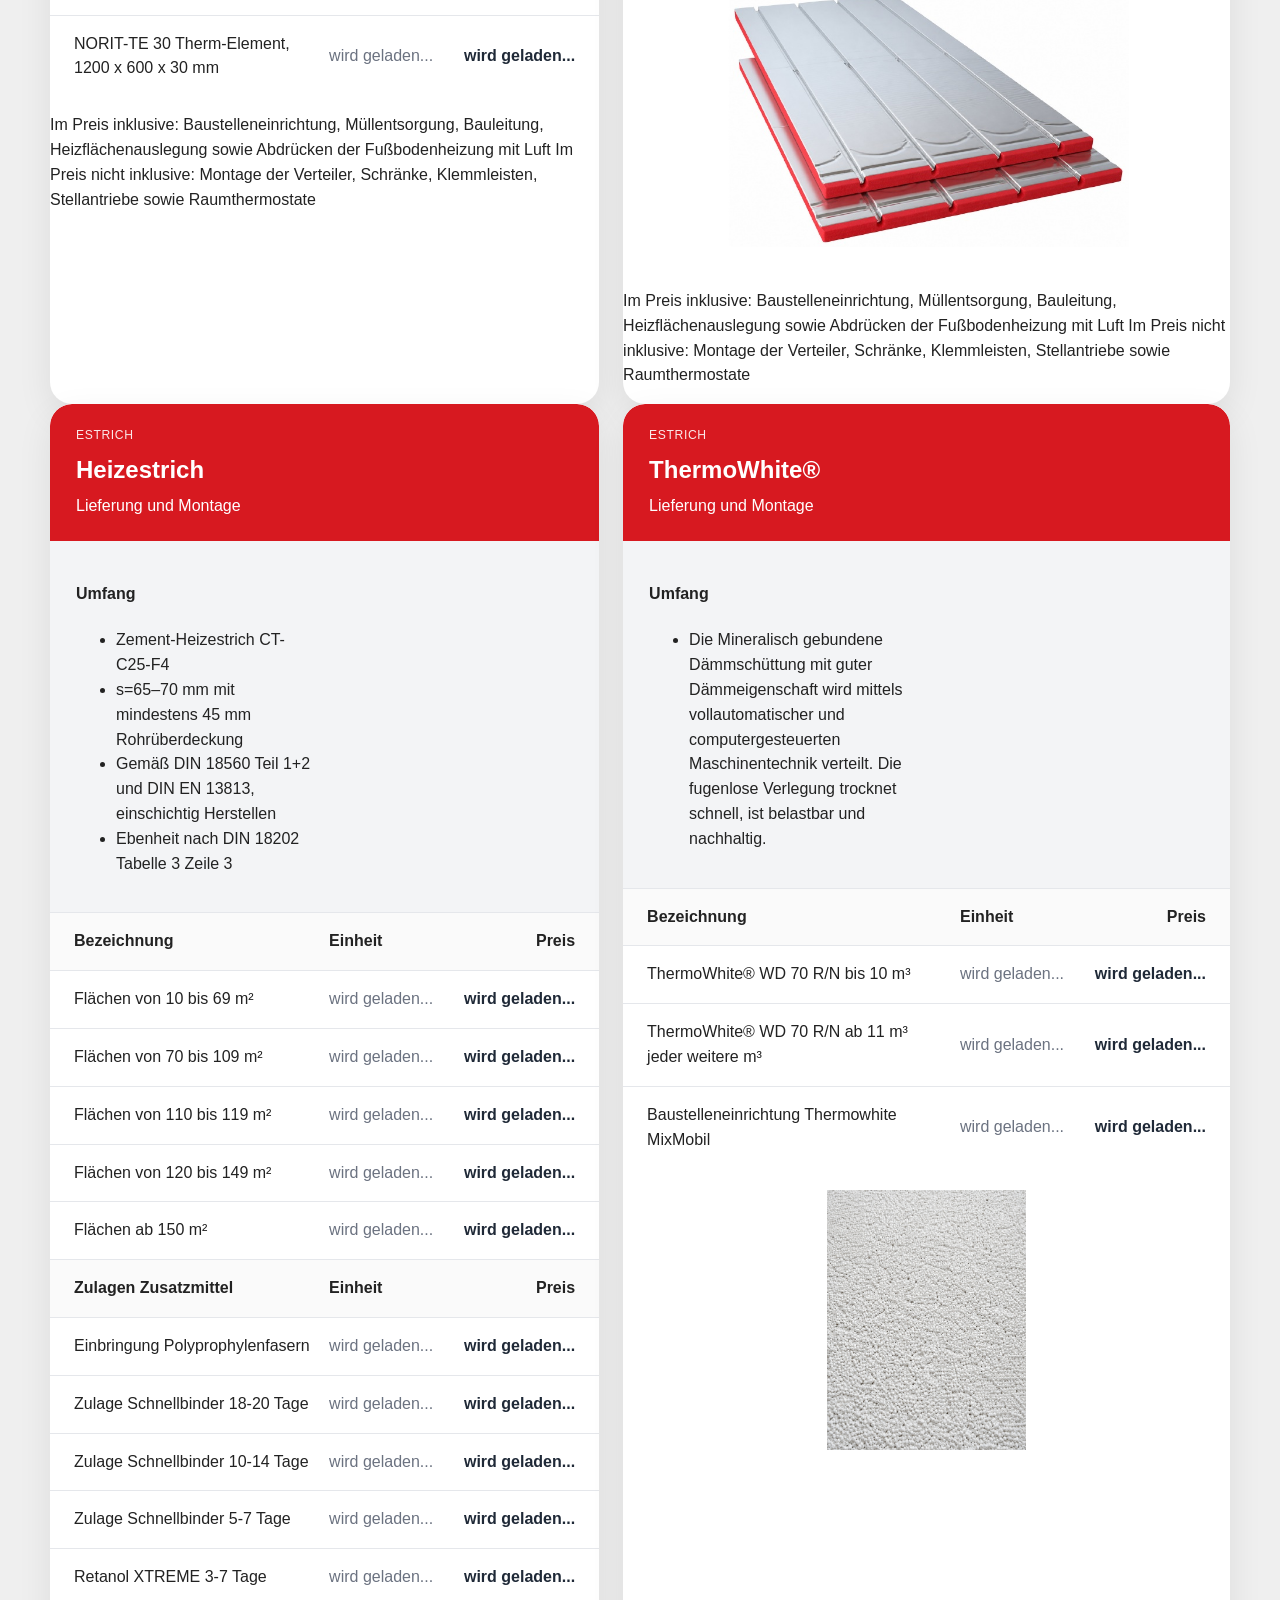
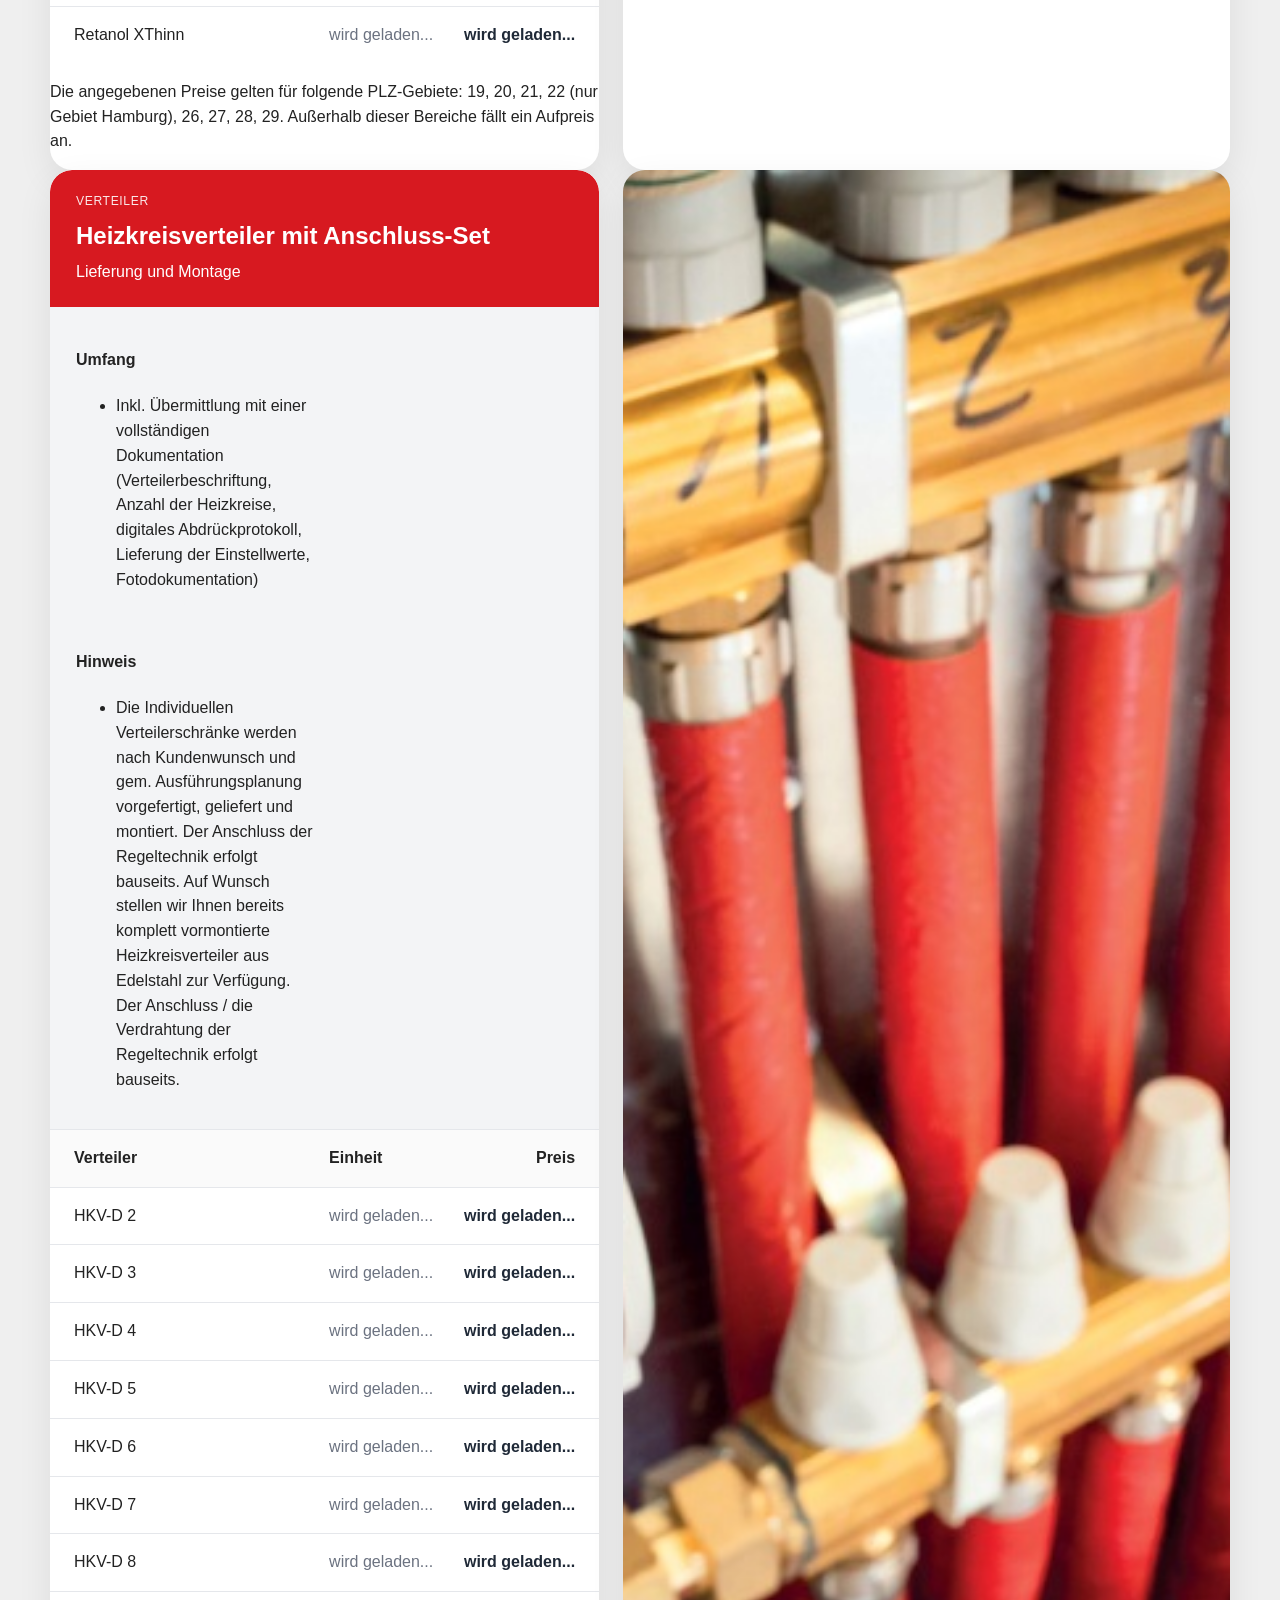
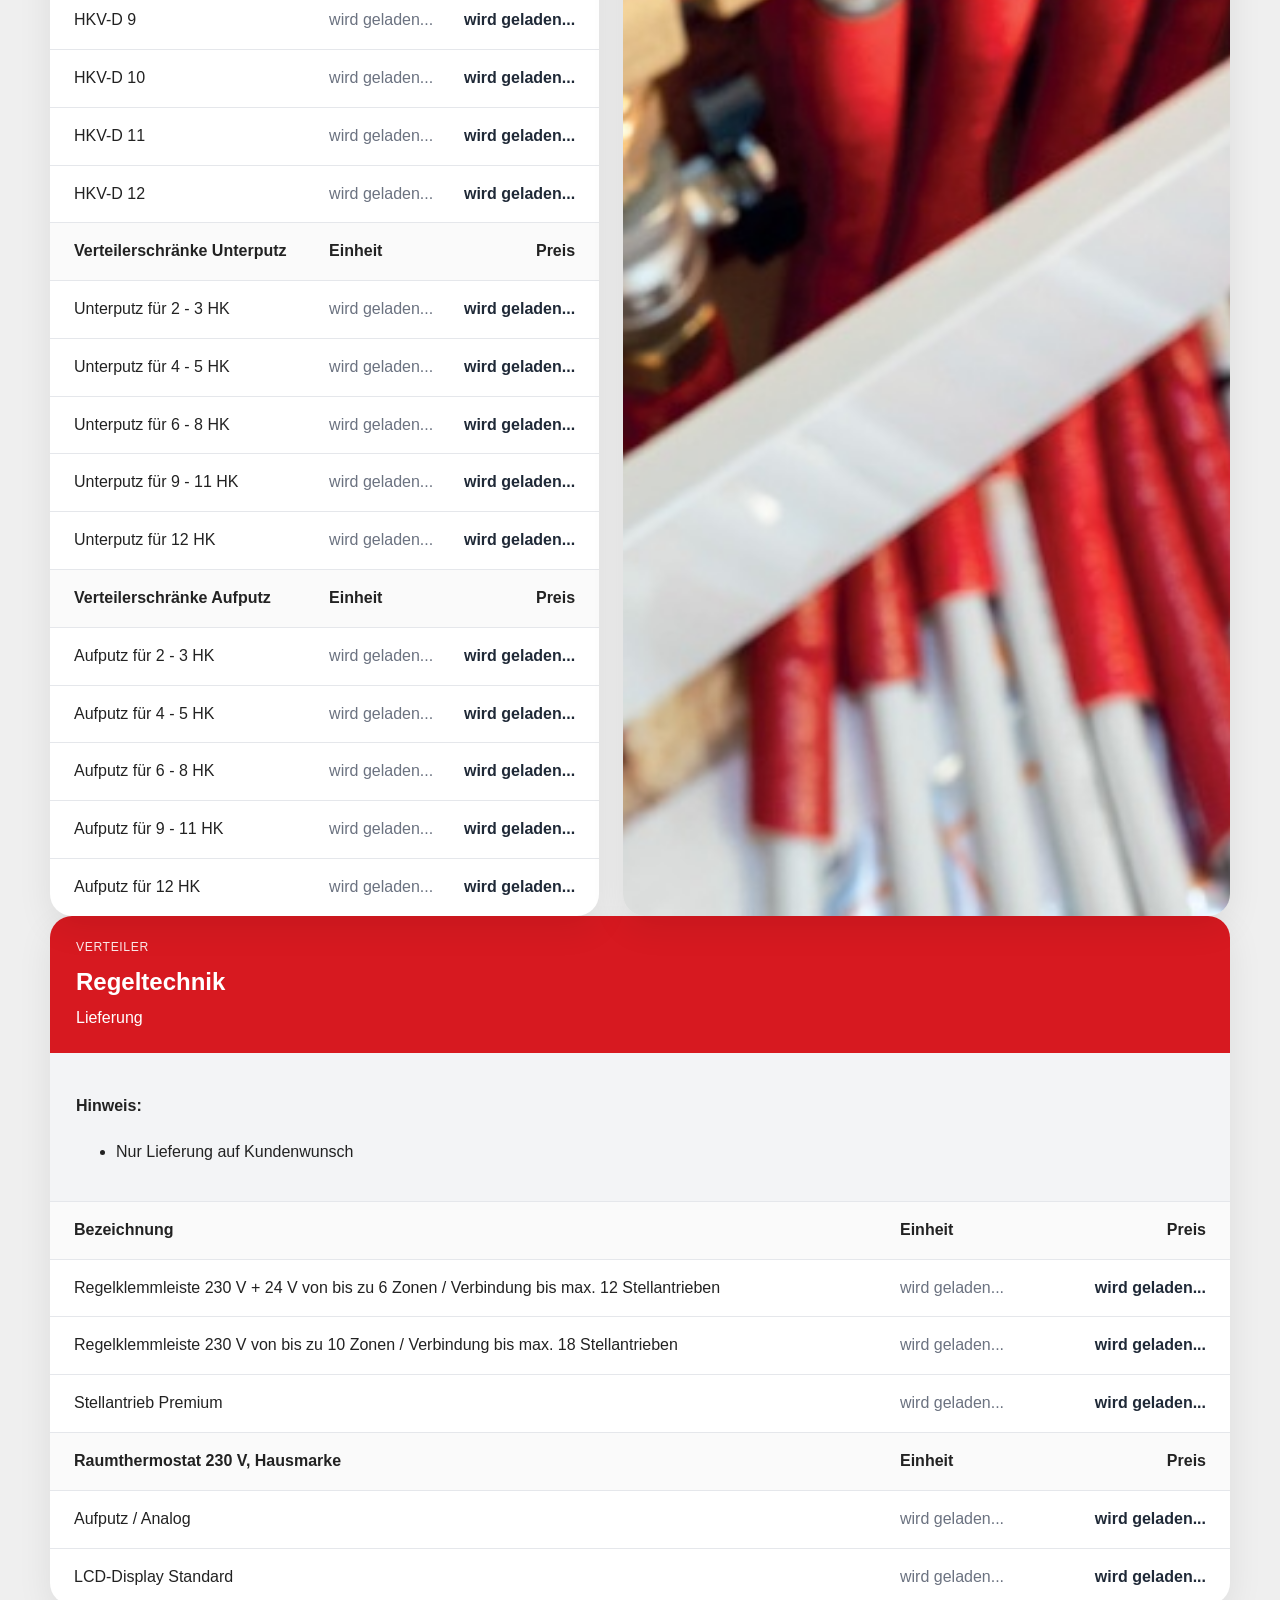
==== commit d0e52035: "Add files via upload" ====
--- a/index.html
+++ b/index.html
@@ -436,8 +436,7 @@
                                 <div data-price-id="uponor_rohr_xa">wird geladen...</div>
                             </div>
                         </div>
-                    </div>
-                    <p class="price-note">
+                         <p class="price-note">
                         Im Preis inklusive: Baustelleneinrichtung, Müllentsorgung, Bauleitung, Heizflächenauslegung
                         sowie Abdrücken der Fußbodenheizung mit Luft
 
@@ -445,6 +444,8 @@
                         Raumthermostate
                     </p>
 
+                    </div>
+                   
                     <div class="price-highlight-image">
                         <img src="bilder/tackersystem_uponor.jpg" alt="Tackersystem Uponor" />
                     </div>
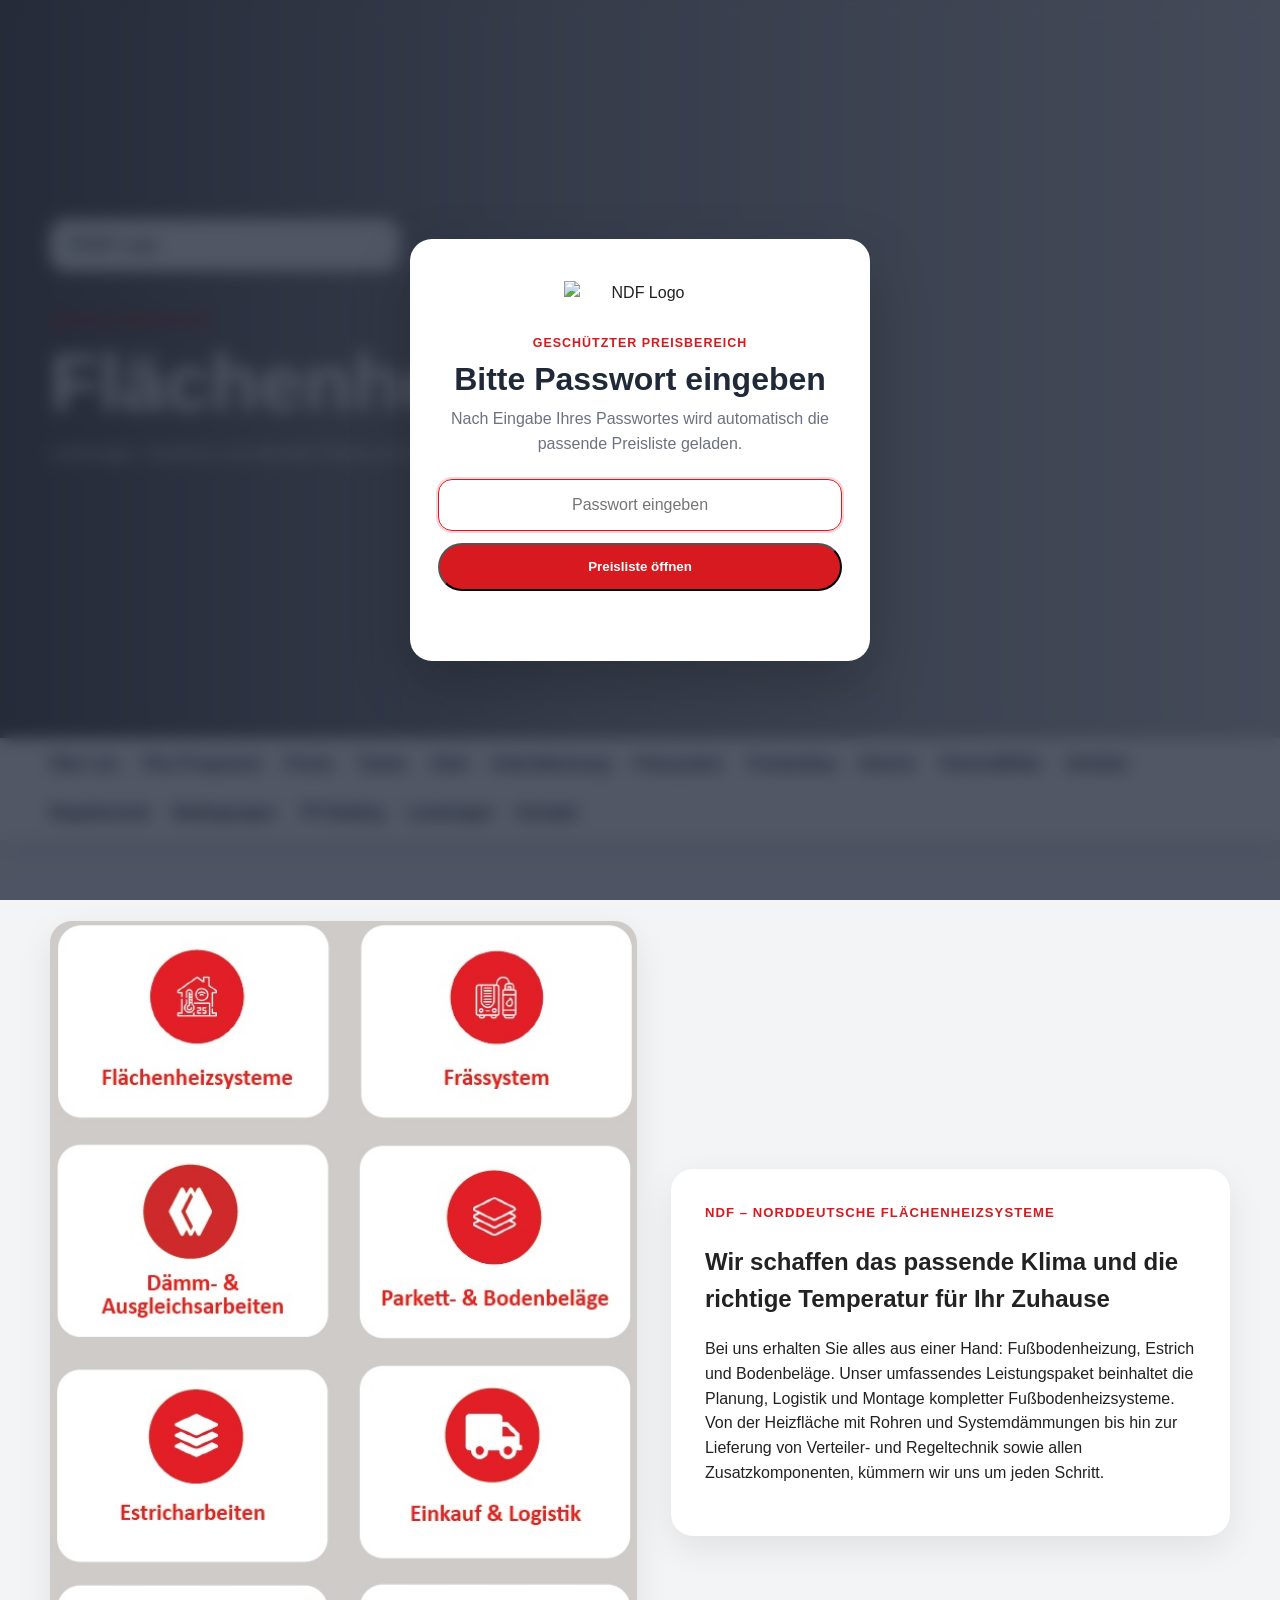
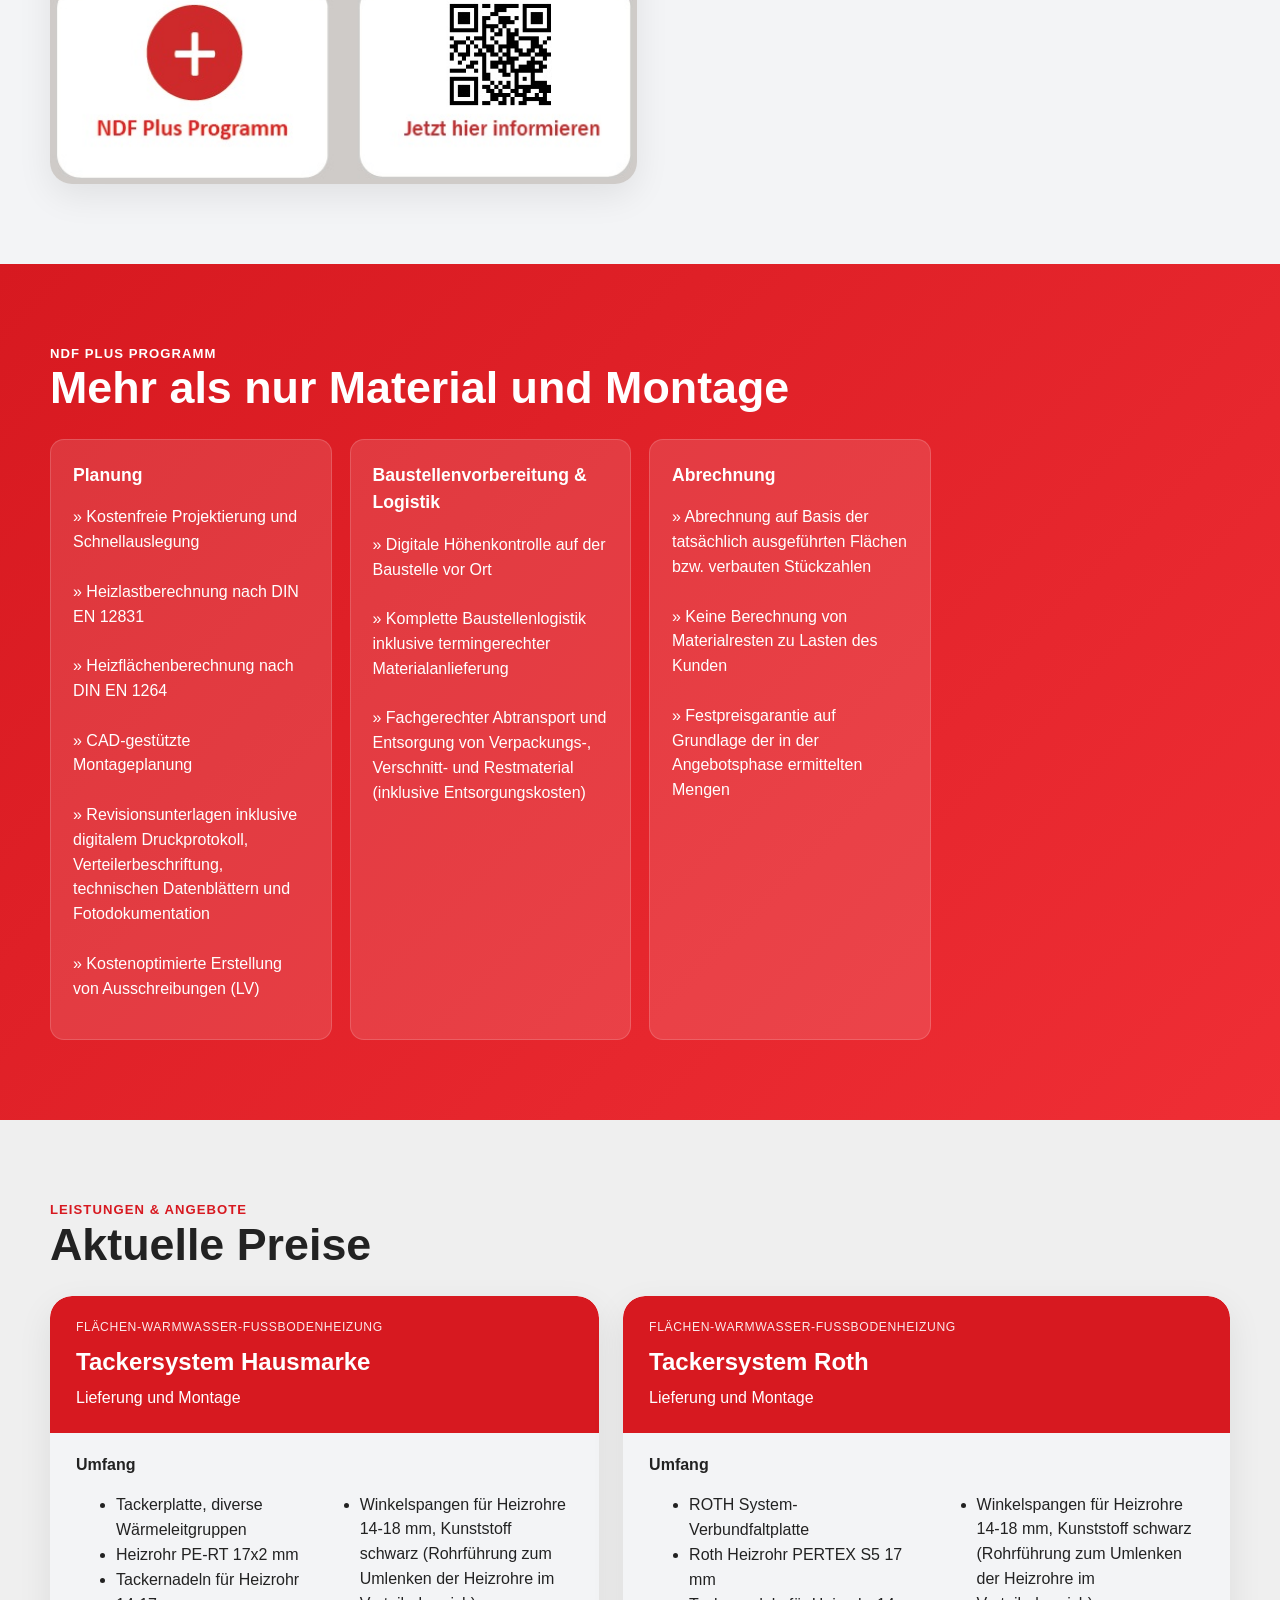
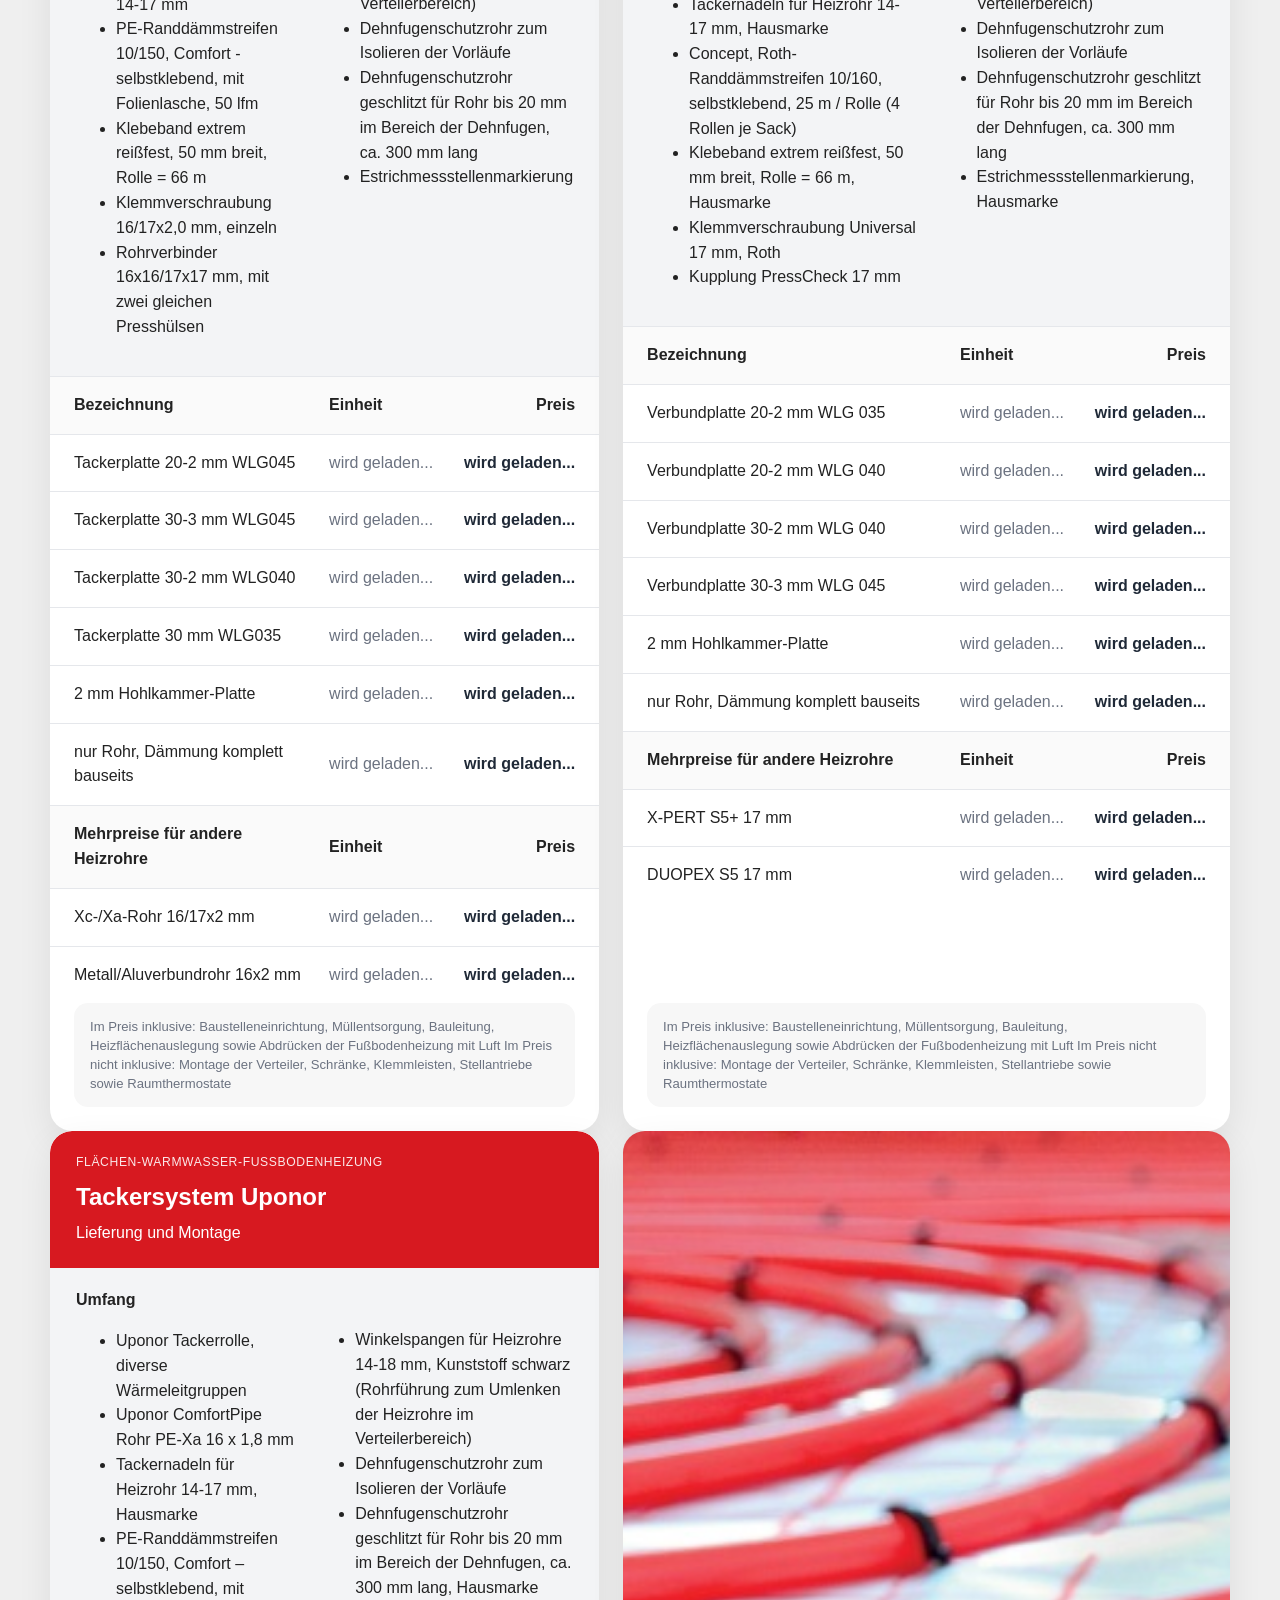
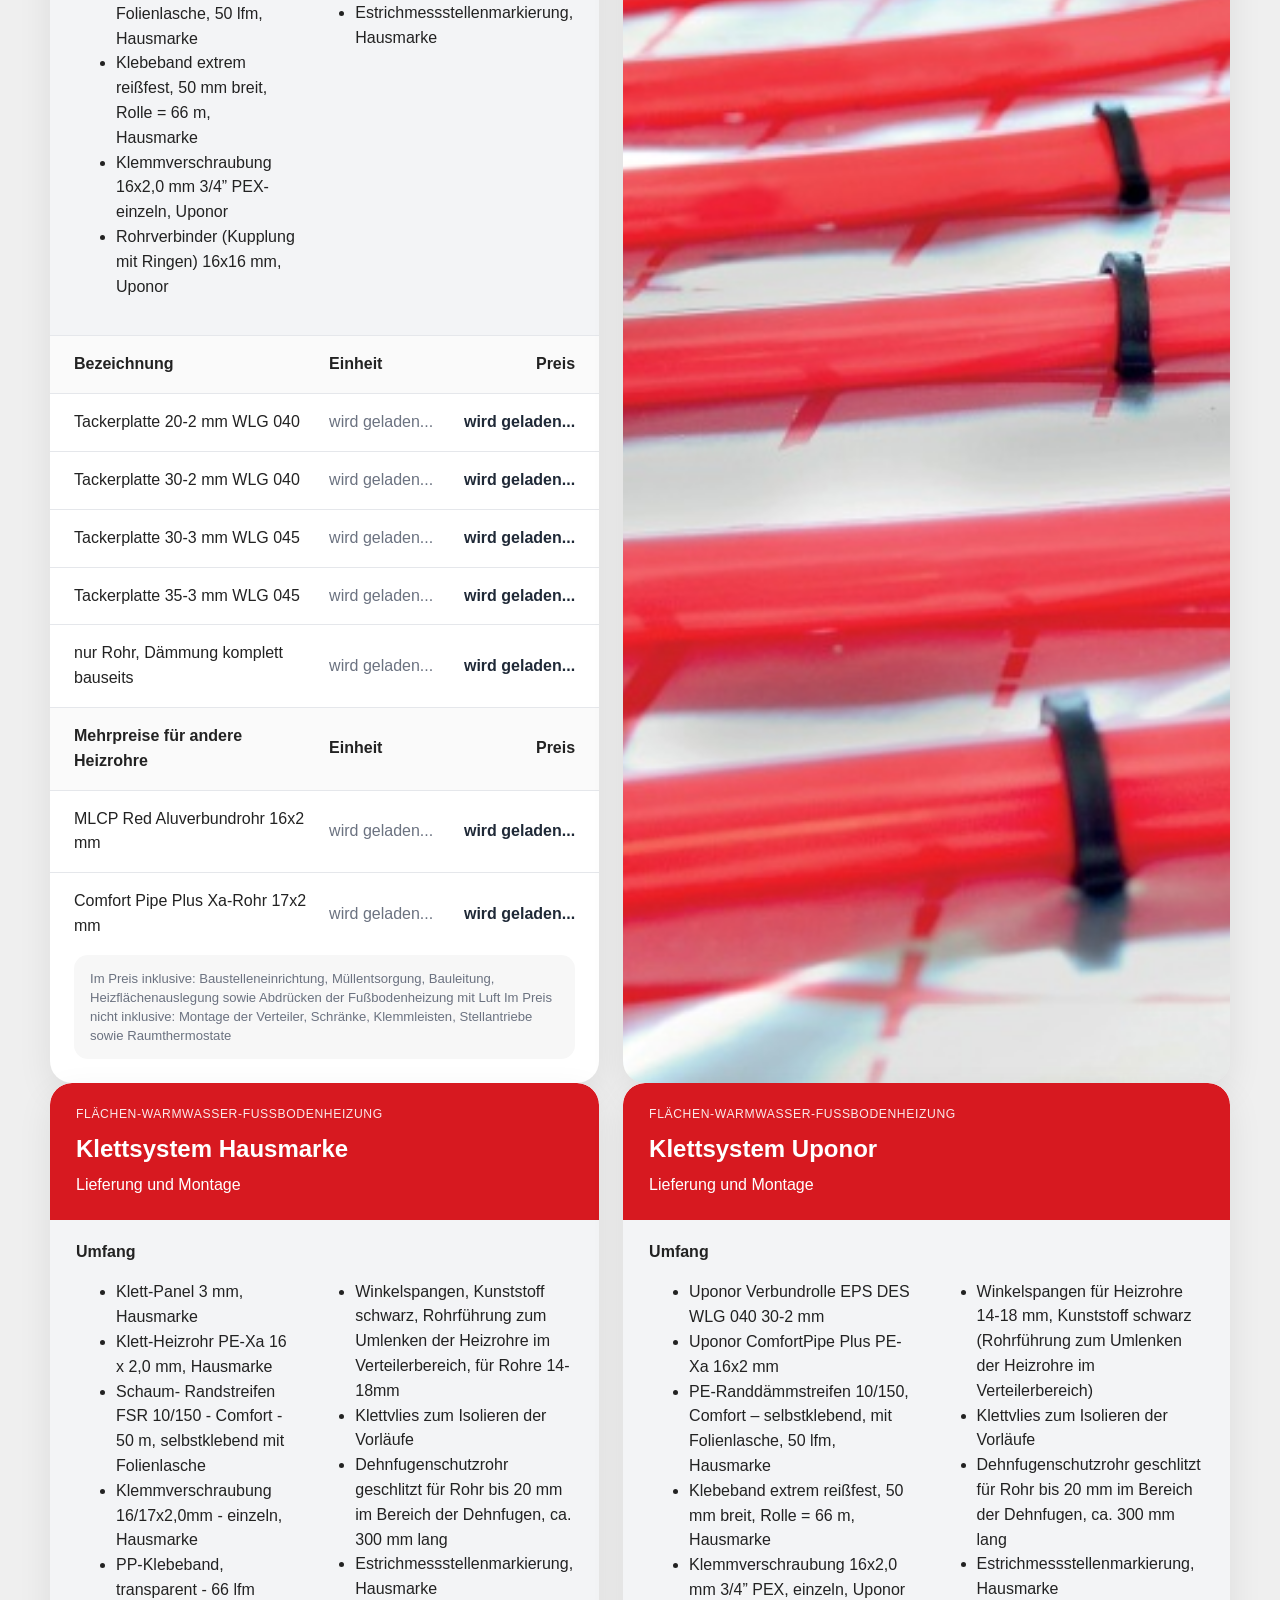
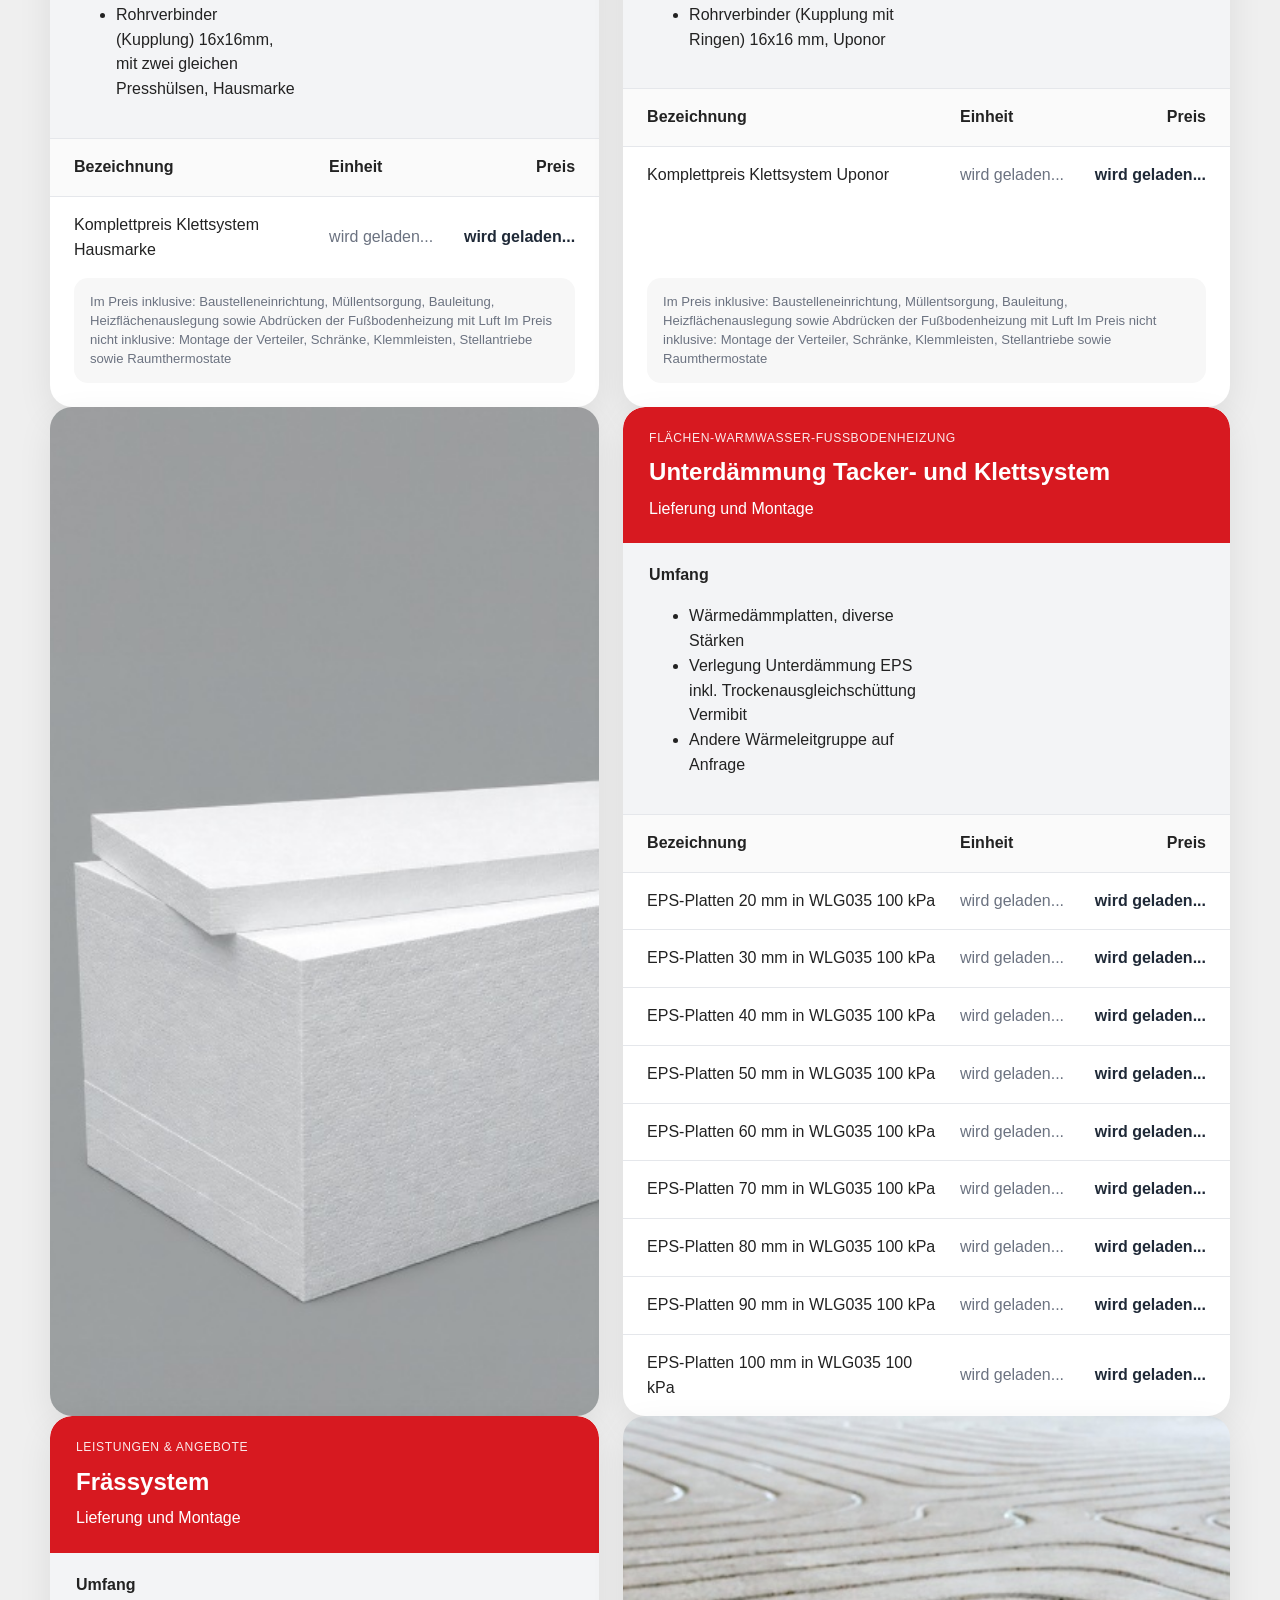
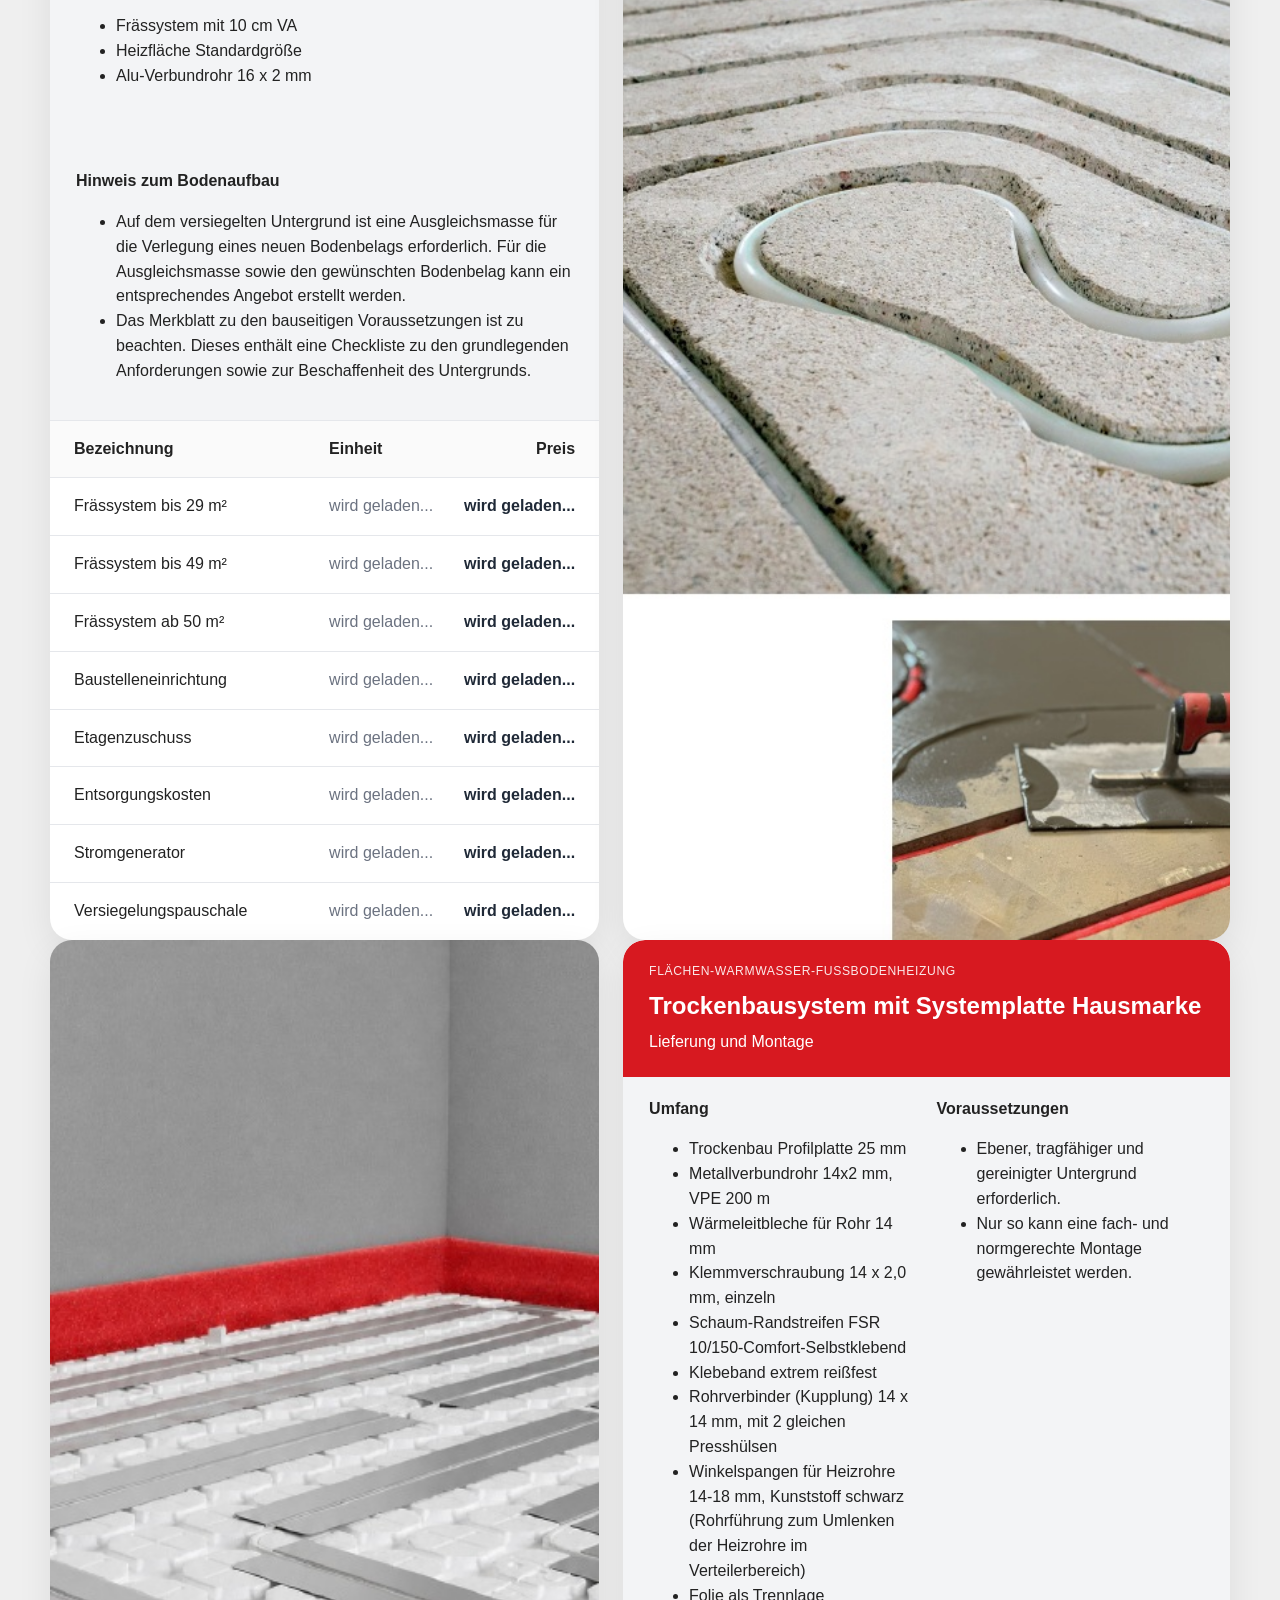
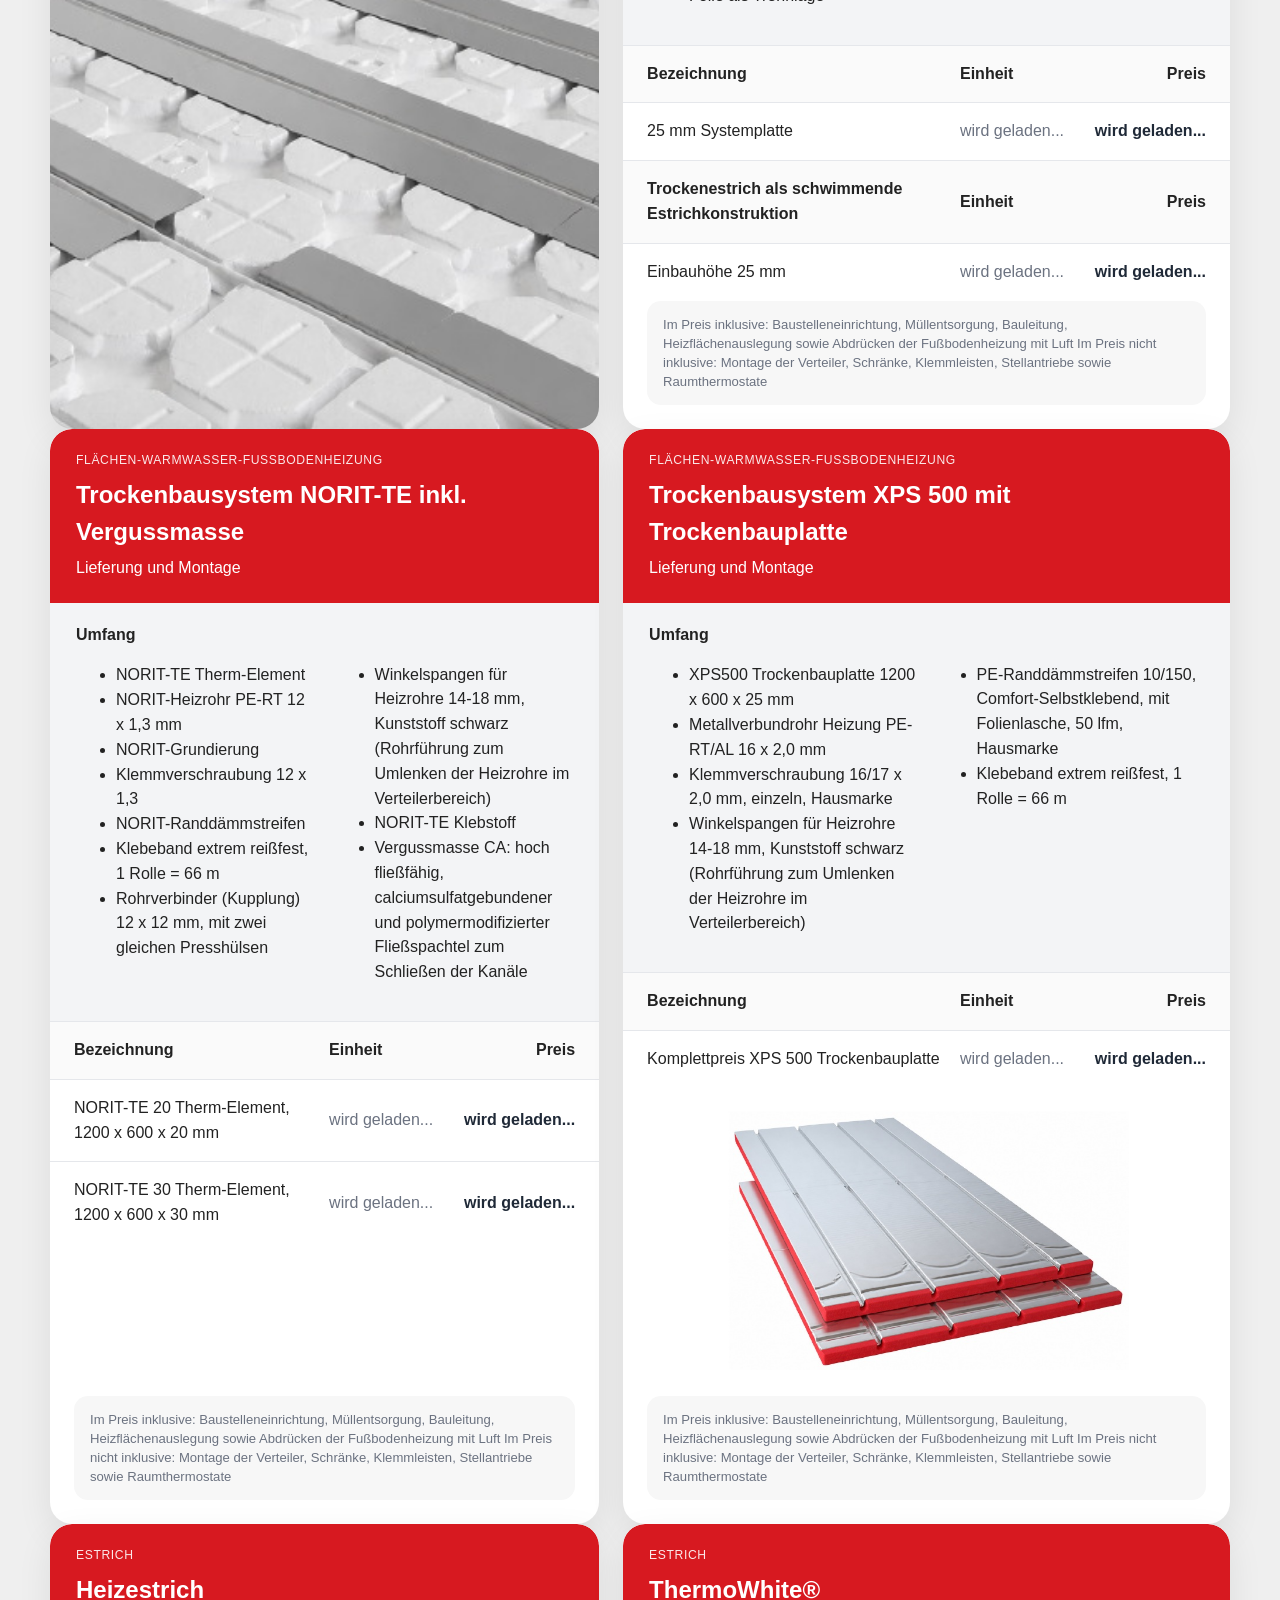
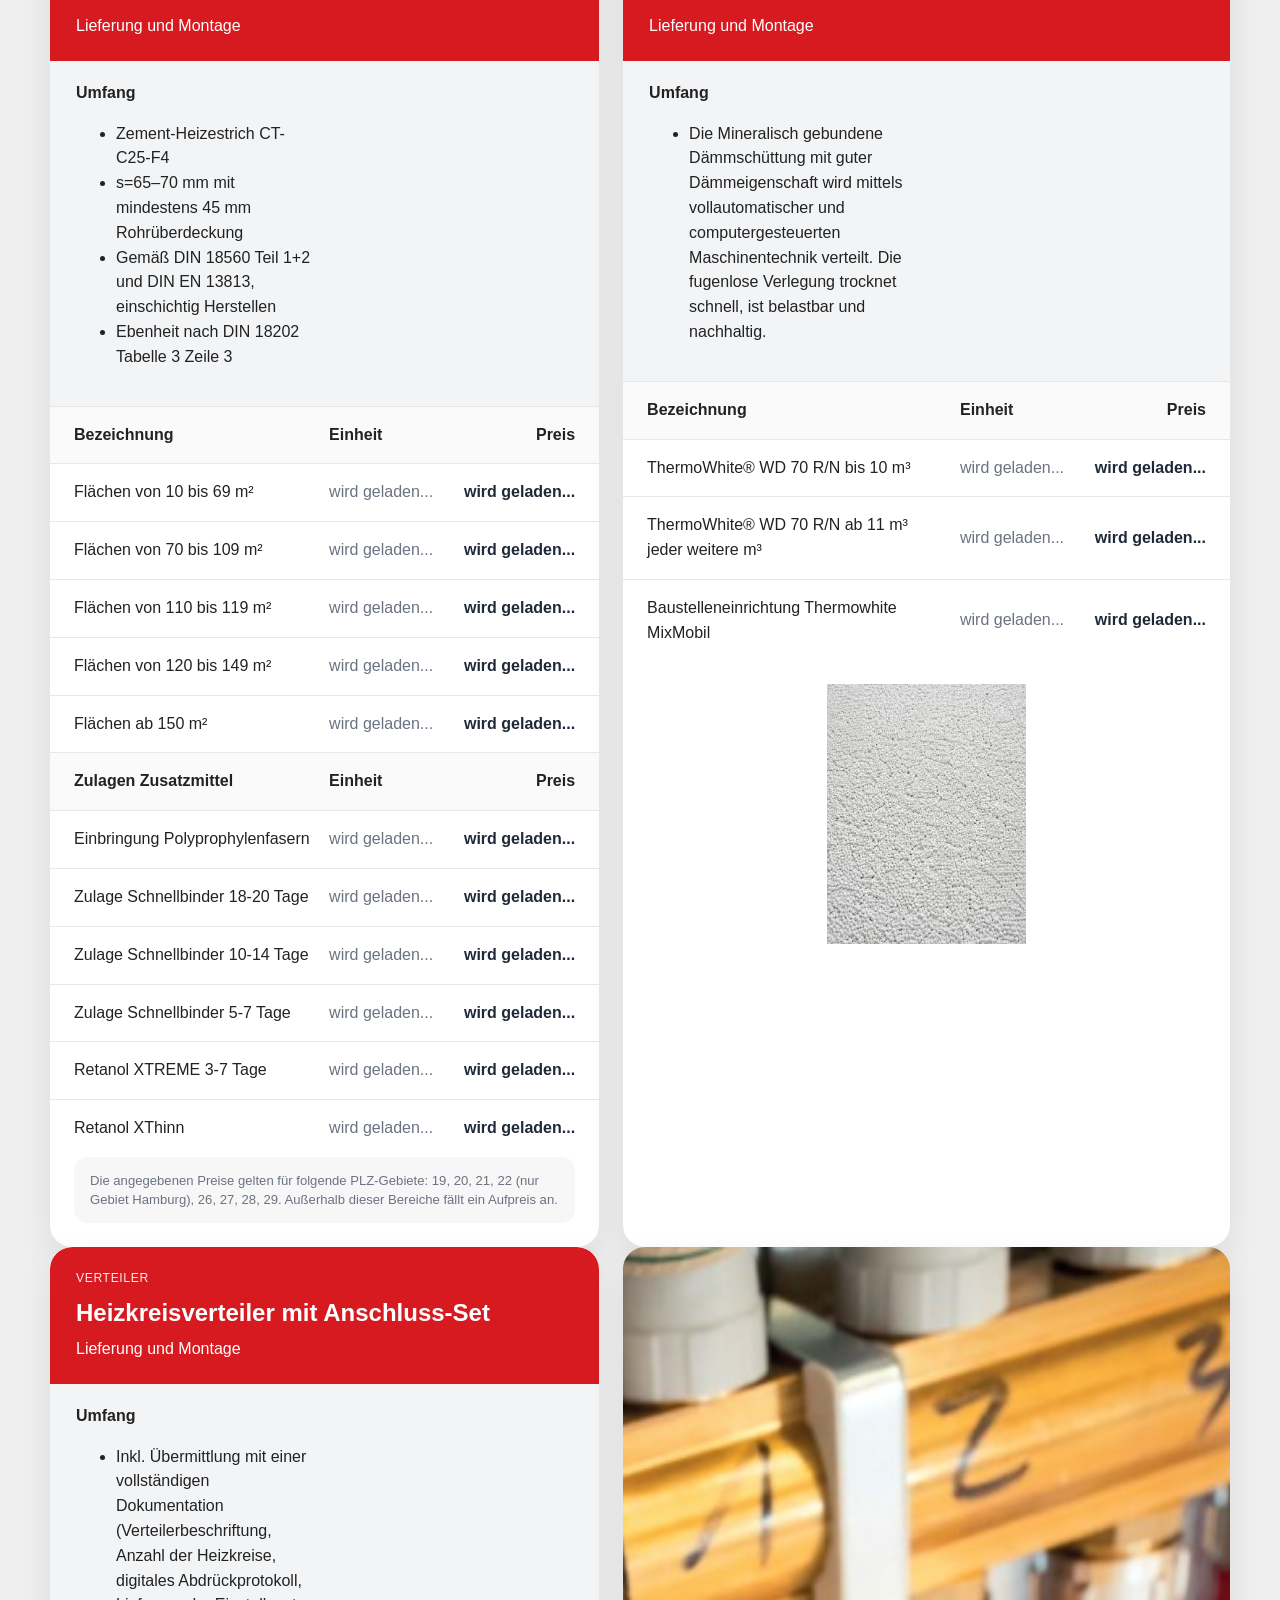
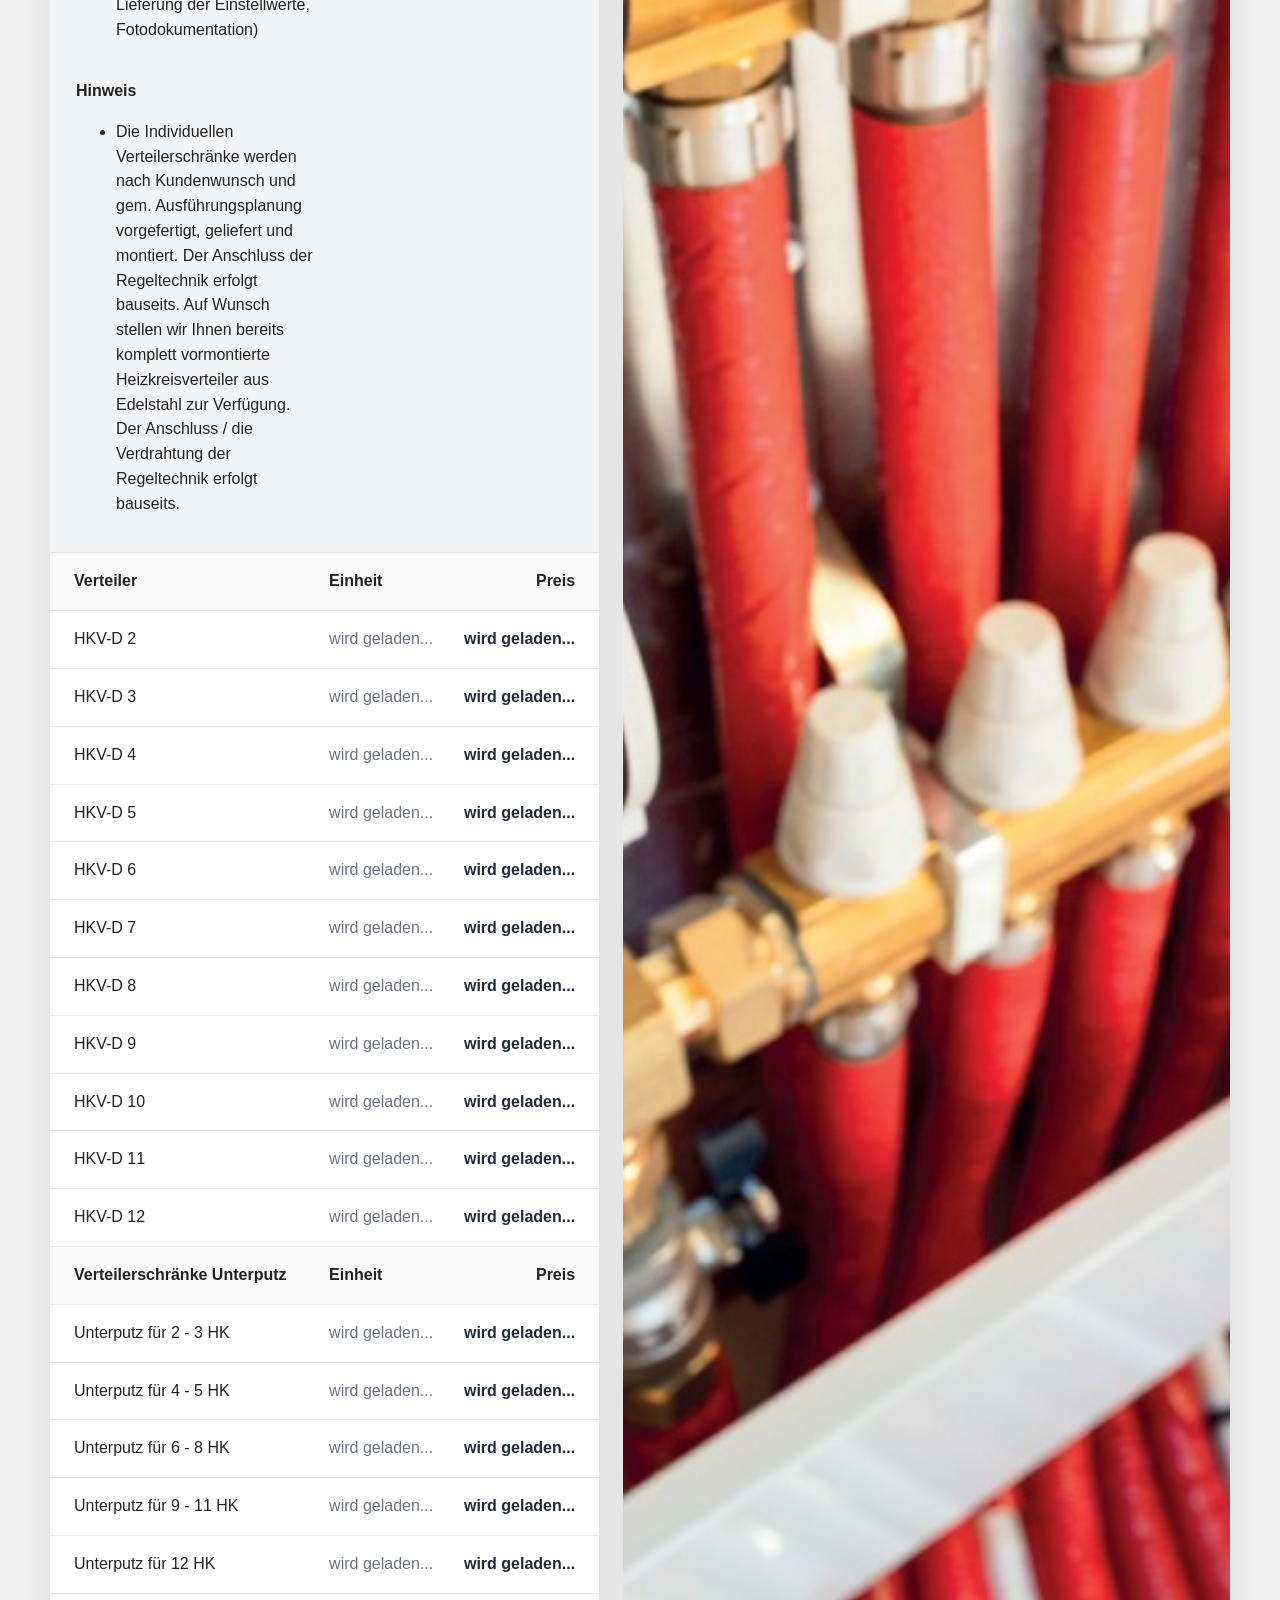
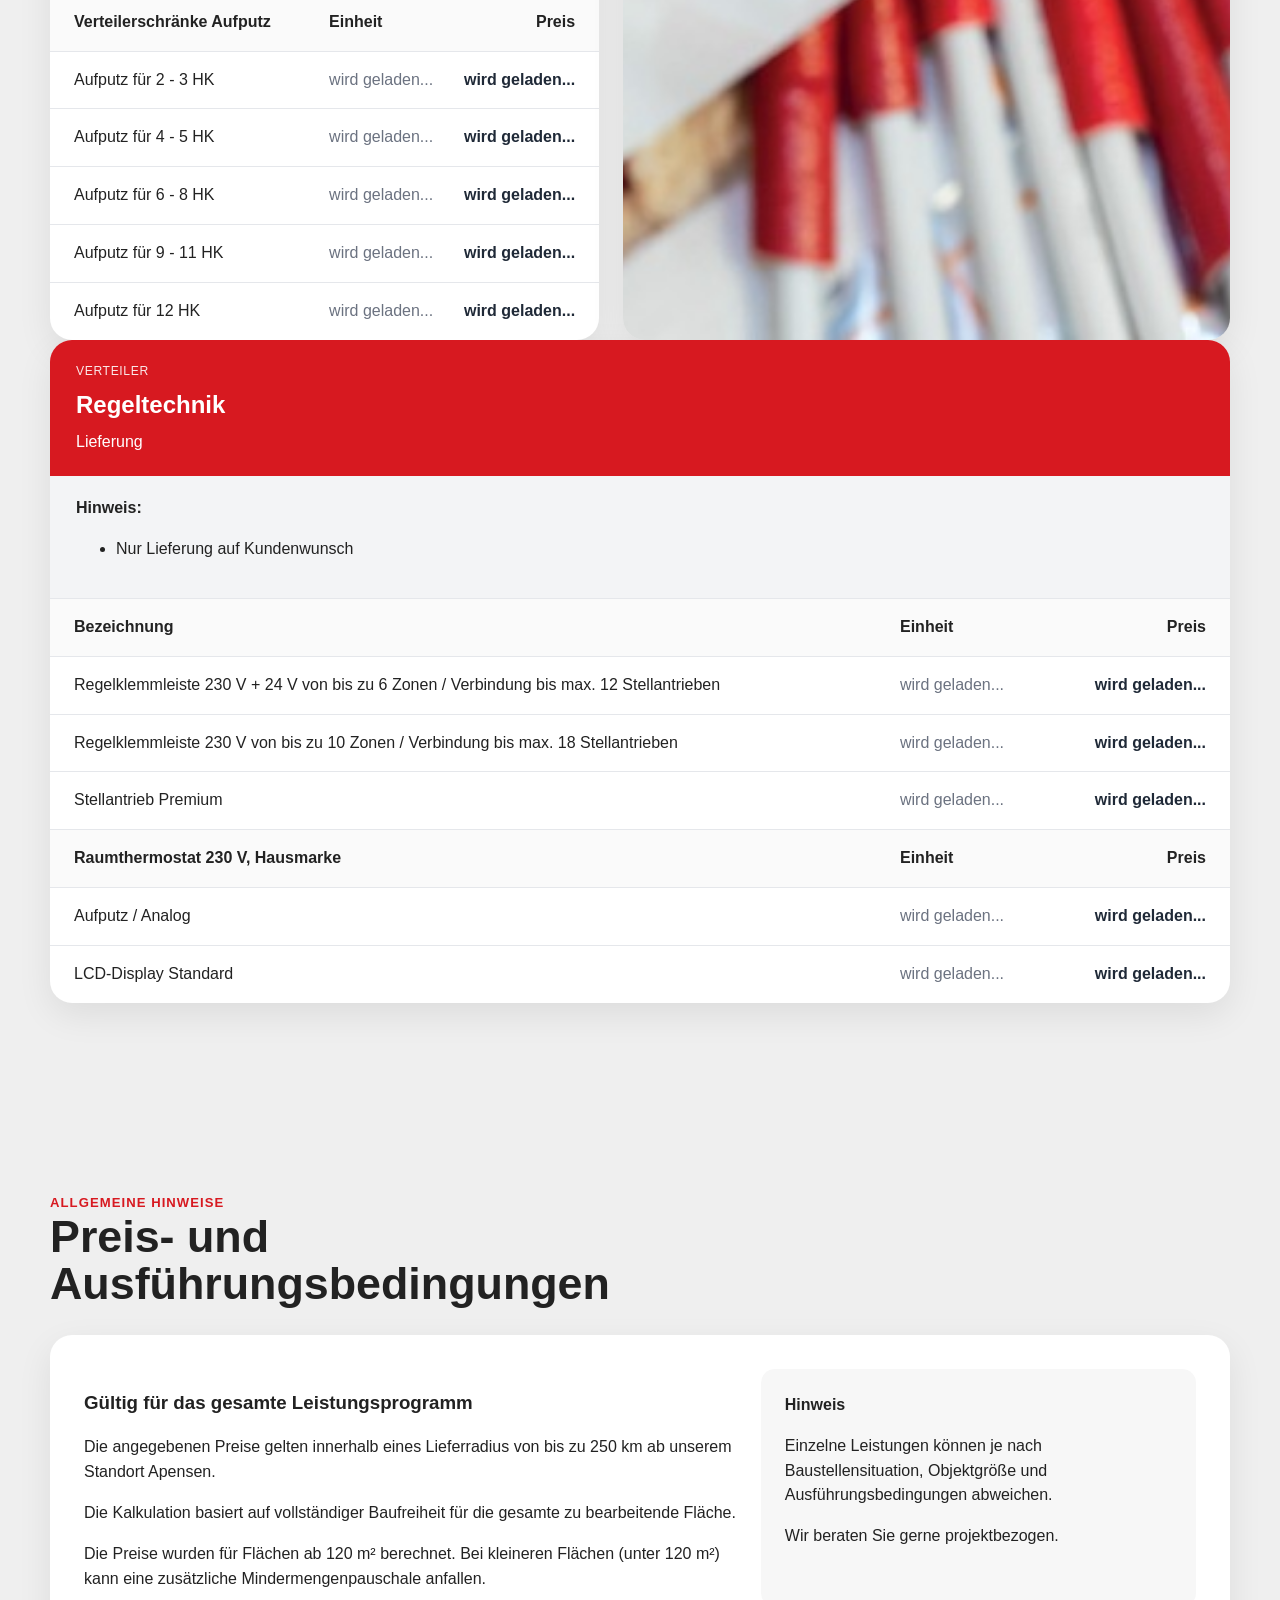
==== commit f9d3400a: "Add files via upload" ====
--- a/index.html
+++ b/index.html
@@ -173,7 +173,7 @@
                                 </ul>
                             </div>
                             <div>
-                                <h4> </h4>
+                                <h4></h4>
                                 <ul>
                                     <li>Winkelspangen für Heizrohre 14-18 mm, Kunststoff schwarz (Rohrführung zum
                                         Umlenken der Heizrohre im Verteilerbereich)</li>
@@ -273,7 +273,7 @@
                                 </ul>
                             </div>
                             <div>
-                                <h4> </h4>
+                                <h4></h4>
                                 <ul>
                                     <li>Winkelspangen für Heizrohre 14-18 mm, Kunststoff schwarz (Rohrführung zum
                                         Umlenken der Heizrohre im Verteilerbereich)</li>
@@ -375,7 +375,7 @@
                                 </ul>
                             </div>
                             <div>
-                                <h4> </h4>
+                                <h4></h4>
                                 <ul>
                                     <li>Winkelspangen für Heizrohre 14-18 mm, Kunststoff schwarz (Rohrführung zum
                                         Umlenken der Heizrohre im Verteilerbereich)</li>
@@ -436,16 +436,16 @@
                                 <div data-price-id="uponor_rohr_xa">wird geladen...</div>
                             </div>
                         </div>
-                         <p class="price-note">
-                        Im Preis inklusive: Baustelleneinrichtung, Müllentsorgung, Bauleitung, Heizflächenauslegung
-                        sowie Abdrücken der Fußbodenheizung mit Luft
-
-                        Im Preis nicht inklusive: Montage der Verteiler, Schränke, Klemmleisten, Stellantriebe sowie
-                        Raumthermostate
-                    </p>
-
-                    </div>
-                   
+                        <p class="price-note">
+                            Im Preis inklusive: Baustelleneinrichtung, Müllentsorgung, Bauleitung, Heizflächenauslegung
+                            sowie Abdrücken der Fußbodenheizung mit Luft
+
+                            Im Preis nicht inklusive: Montage der Verteiler, Schränke, Klemmleisten, Stellantriebe sowie
+                            Raumthermostate
+                        </p>
+
+                    </div>
+
                     <div class="price-highlight-image">
                         <img src="bilder/tackersystem_uponor.jpg" alt="Tackersystem Uponor" />
                     </div>
@@ -477,7 +477,7 @@
                                 </ul>
                             </div>
                             <div>
-                                <h4> </h4>
+                                <h4></h4>
                                 <ul>
                                     <li>Winkelspangen, Kunststoff schwarz, Rohrführung zum Umlenken der Heizrohre im
                                         Verteilerbereich, für Rohre 14-18mm</li>
@@ -533,7 +533,7 @@
                                 </ul>
                             </div>
                             <div>
-                                <h4> </h4>
+                                <h4></h4>
                                 <ul>
                                     <li>Winkelspangen für Heizrohre 14-18 mm, Kunststoff schwarz (Rohrführung zum
                                         Umlenken der Heizrohre im Verteilerbereich)</li>
@@ -660,7 +660,7 @@
                             </div>
                         </div>
 
-                        <div class="umfang-block">
+                        <div class="umfang-block umfang-block-full">
                             <div>
                                 <h4>Umfang</h4>
                                 <ul>
@@ -841,7 +841,7 @@
                             </div>
 
                             <div>
-                                <h4> </h4>
+                                <h4></h4>
                                 <ul>
                                     <li>Winkelspangen für Heizrohre 14-18 mm, Kunststoff schwarz (Rohrführung zum
                                         Umlenken der Heizrohre im Verteilerbereich)</li>
@@ -901,7 +901,7 @@
                                 </ul>
                             </div>
                             <div>
-                                <h4> </h4>
+                                <h4></h4>
                                 <ul>
                                     <li>PE-Randdämmstreifen 10/150, Comfort-Selbstklebend, mit Folienlasche, 50 lfm,
                                         Hausmarke</li>
--- a/style.css
+++ b/style.css
@@ -630,4 +630,41 @@
     right: 0;
     height: 34px;
     z-index: 19;
+}
+
+/* Kachelinhalt vertikal sauber aufbauen */
+.price-highlight-content,
+.price-block {
+    display: flex;
+    flex-direction: column;
+}
+
+/* Hinweistext am Ende der Kachel */
+.price-note {
+    margin: auto 24px 24px;
+    padding: 14px 16px;
+    font-size: 0.82rem;
+    line-height: 1.45;
+    color: var(--muted);
+    background: #f7f7f7;
+    border-radius: var(--radius-small);
+}
+
+/* Leere h4 als Platzhalter behalten */
+.umfang-block h4 {
+    min-height: 1.5em;
+    margin: 0 0 10px;
+}
+
+.umfang-block h4:empty::before {
+    content: "";
+}
+
+/* Umfang-Block über volle Breite */
+.umfang-block-full {
+    grid-template-columns: 1fr;
+}
+
+.umfang-block-full>div {
+    max-width: none;
 }
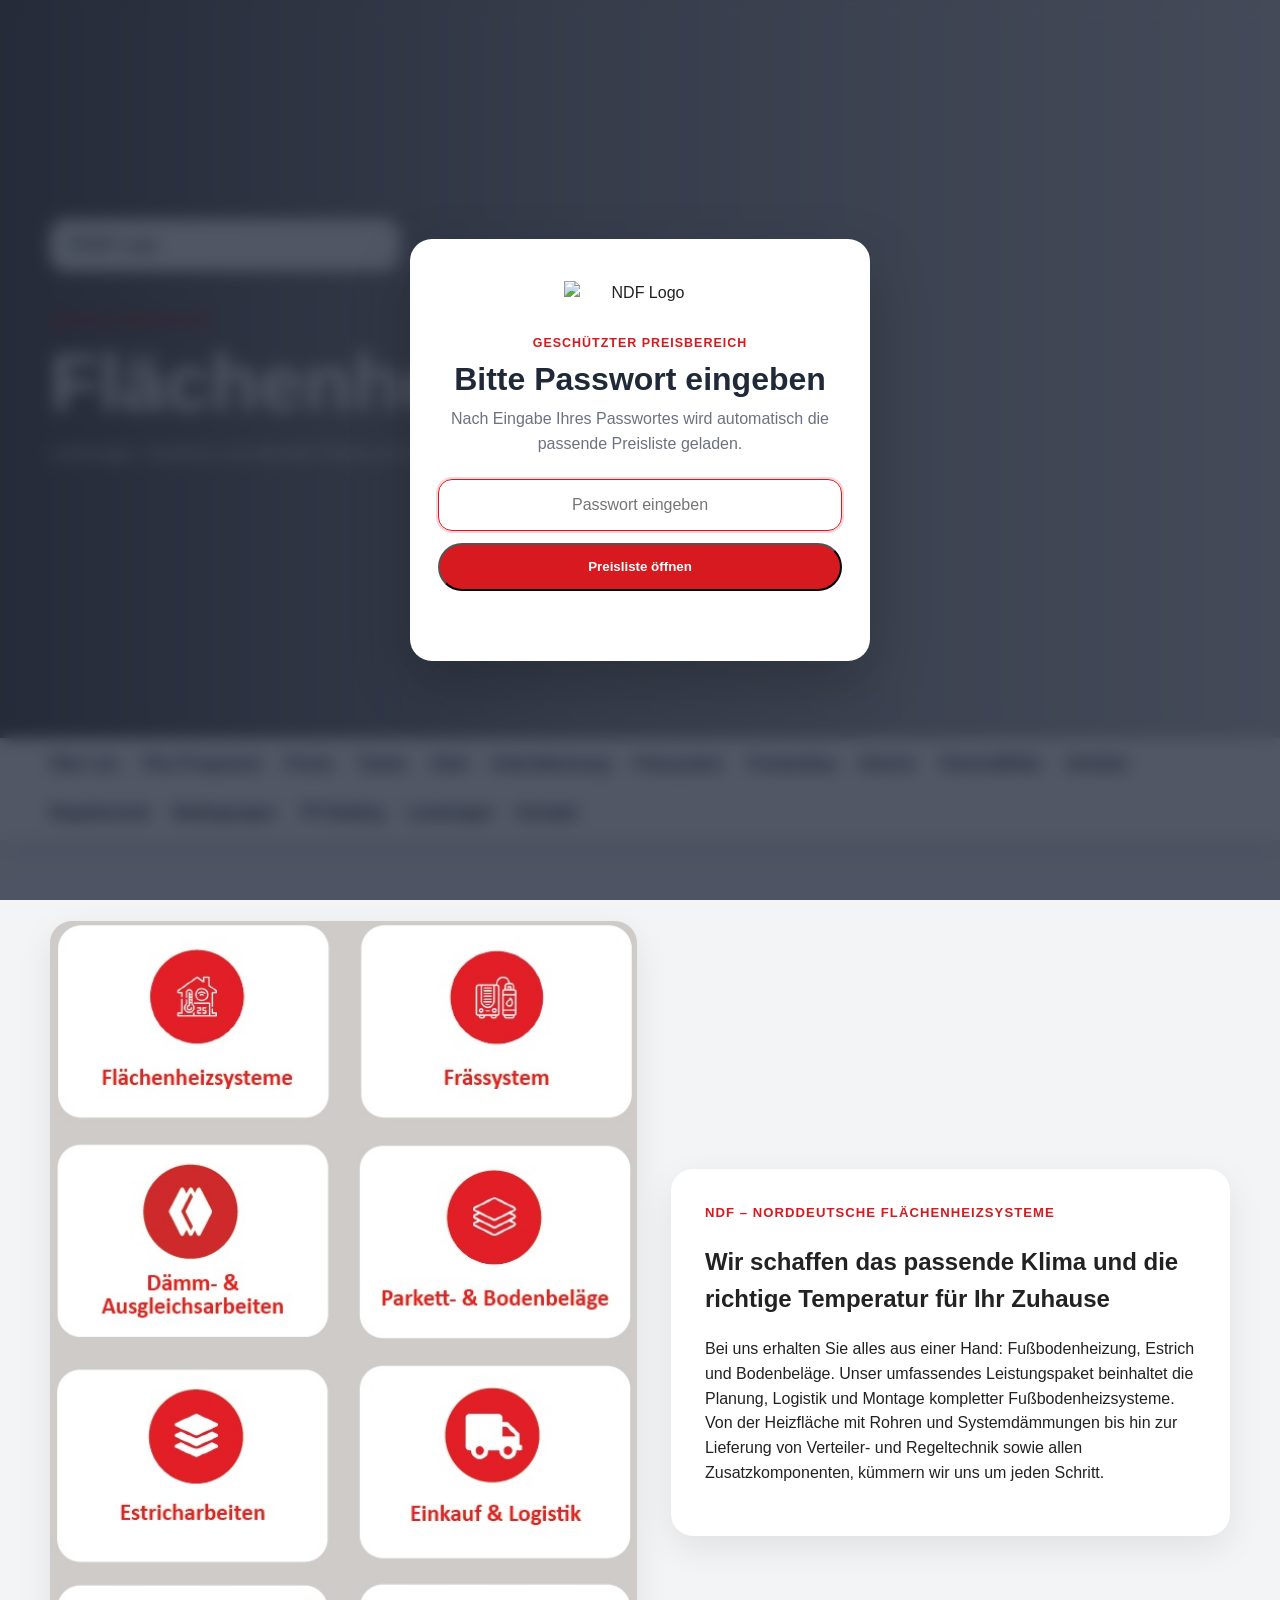
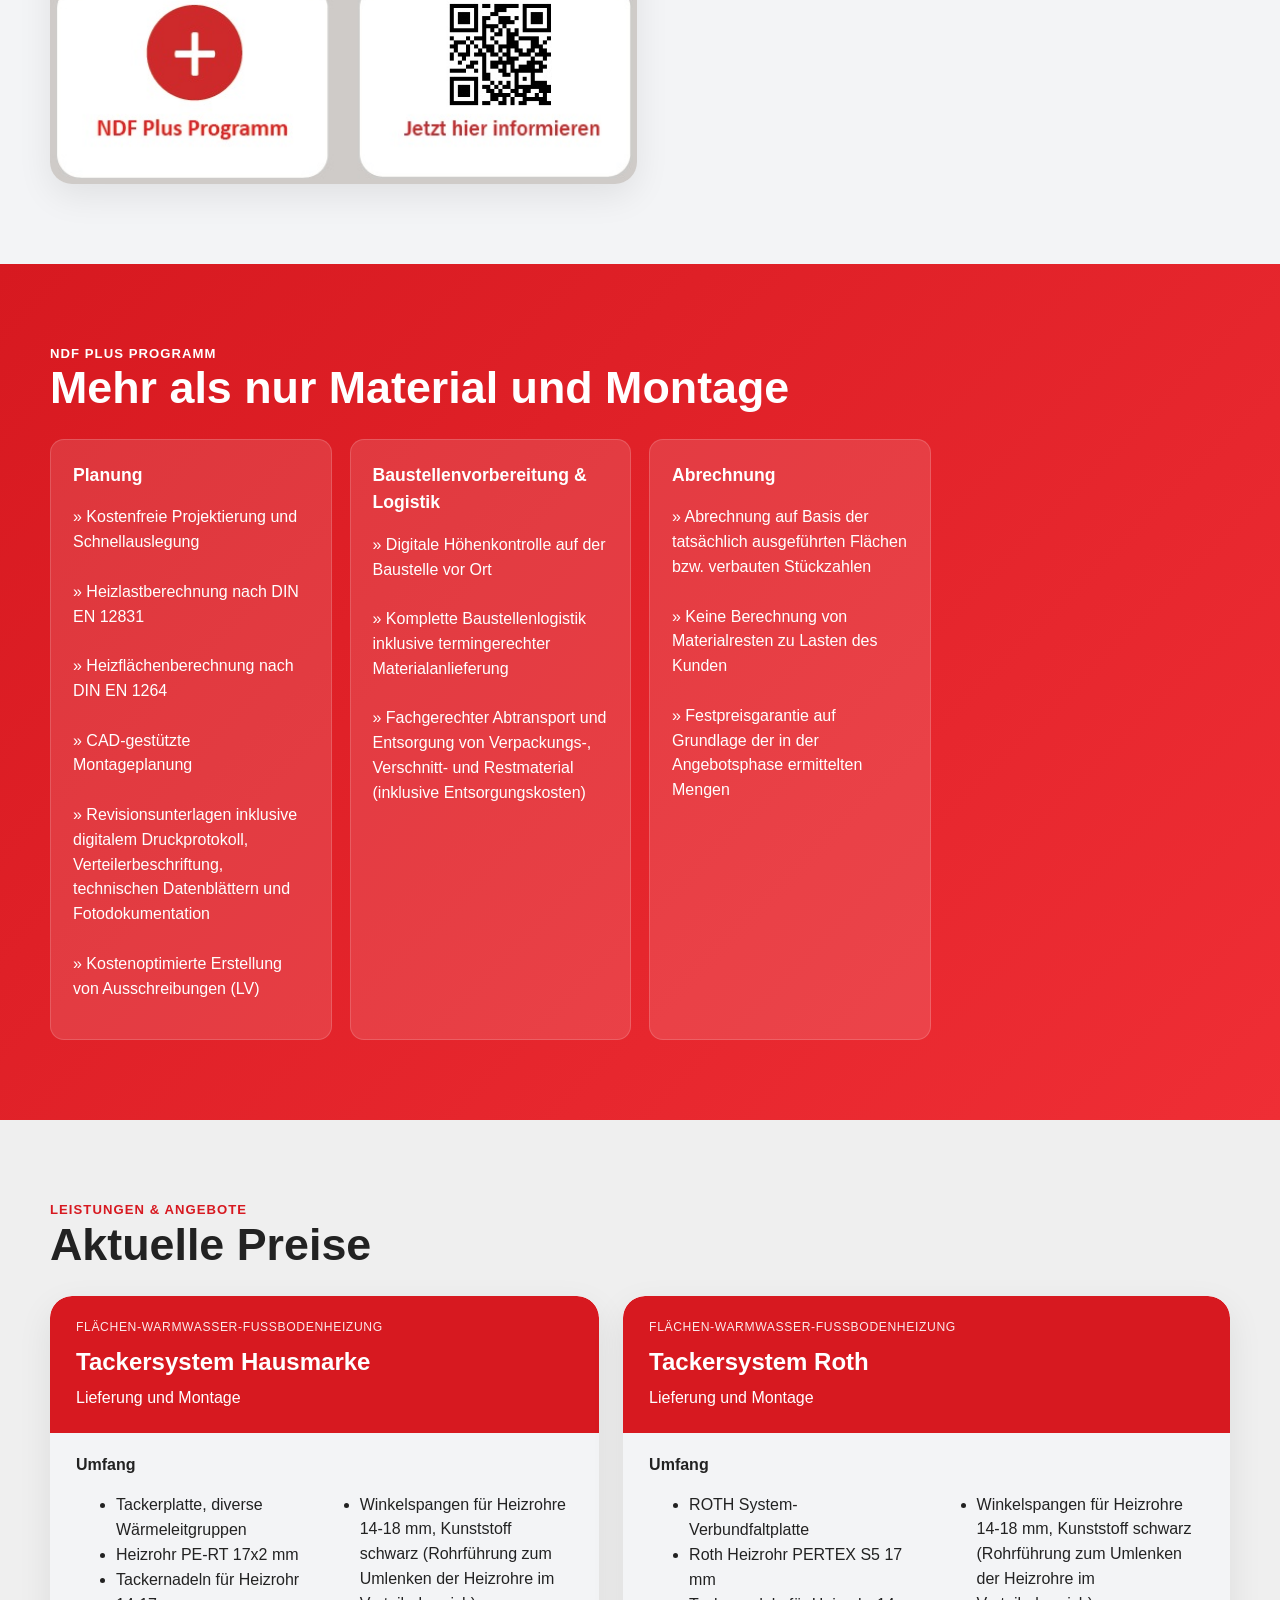
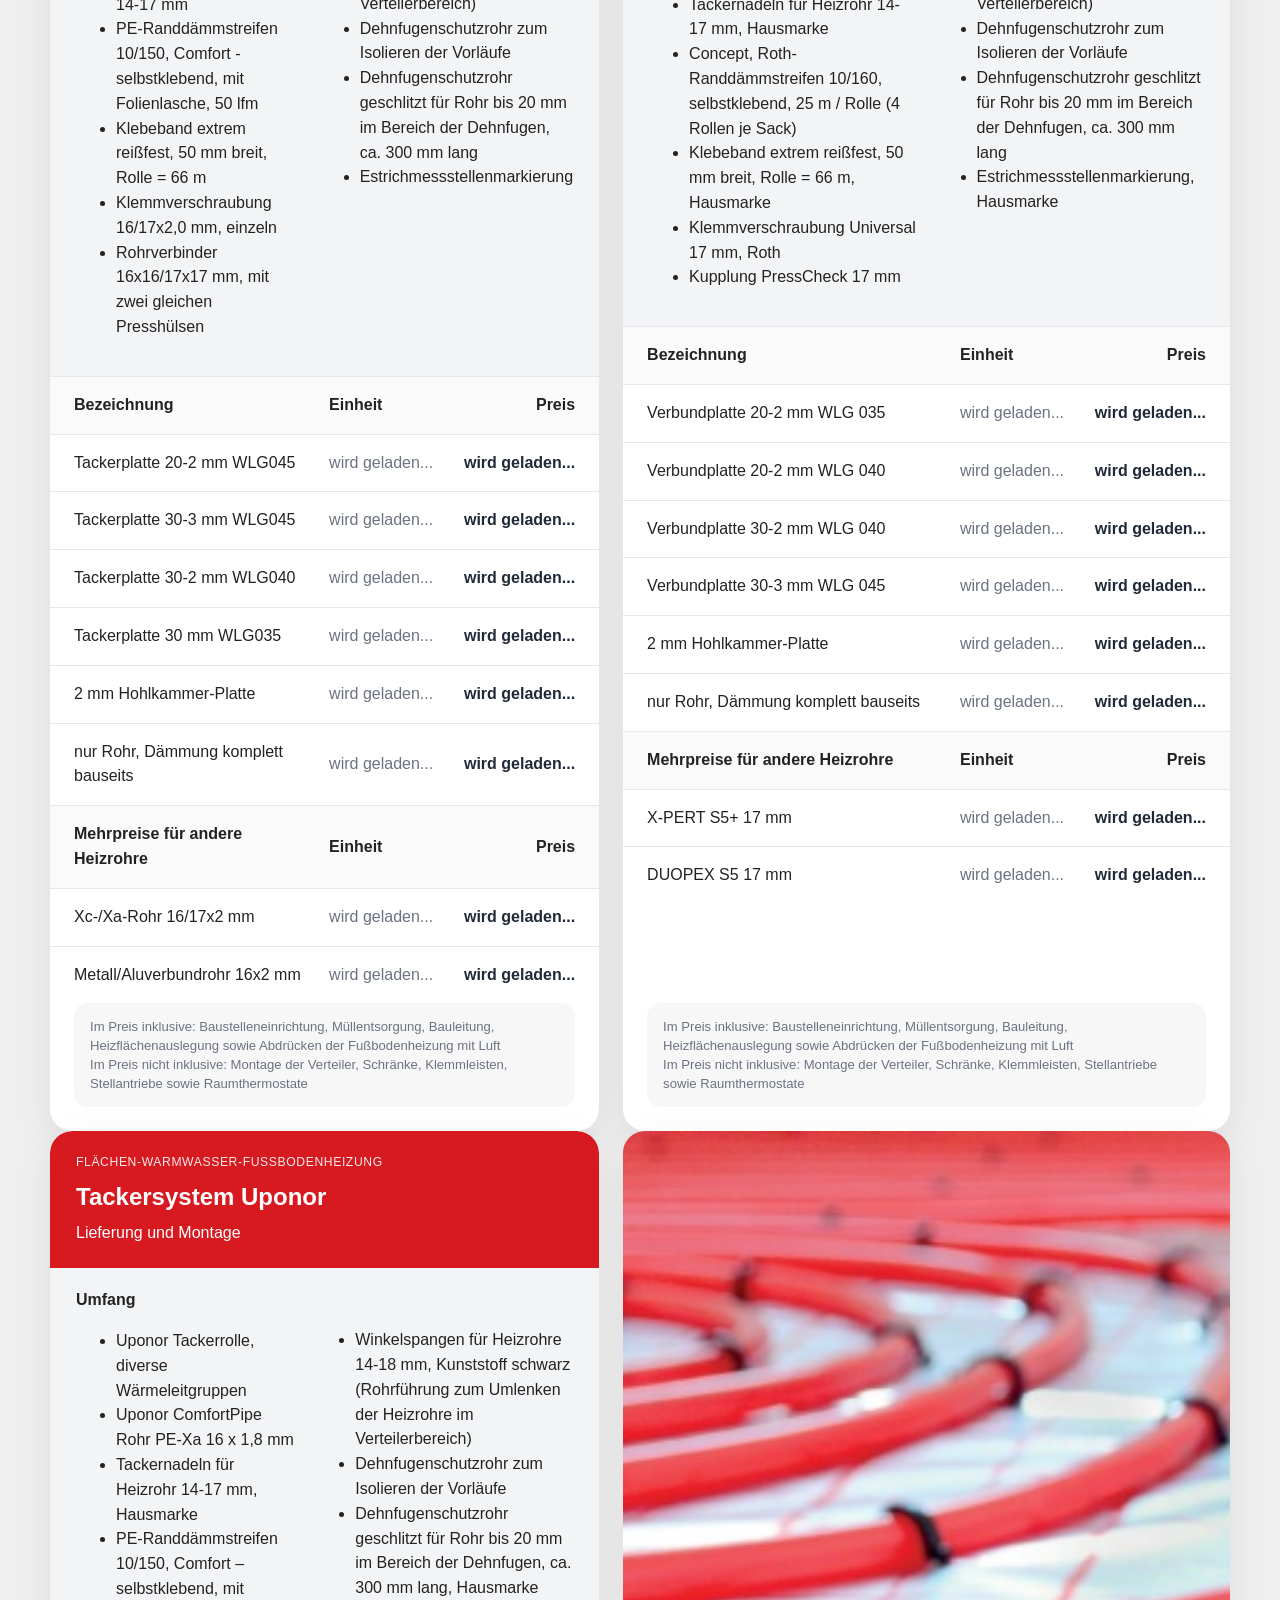
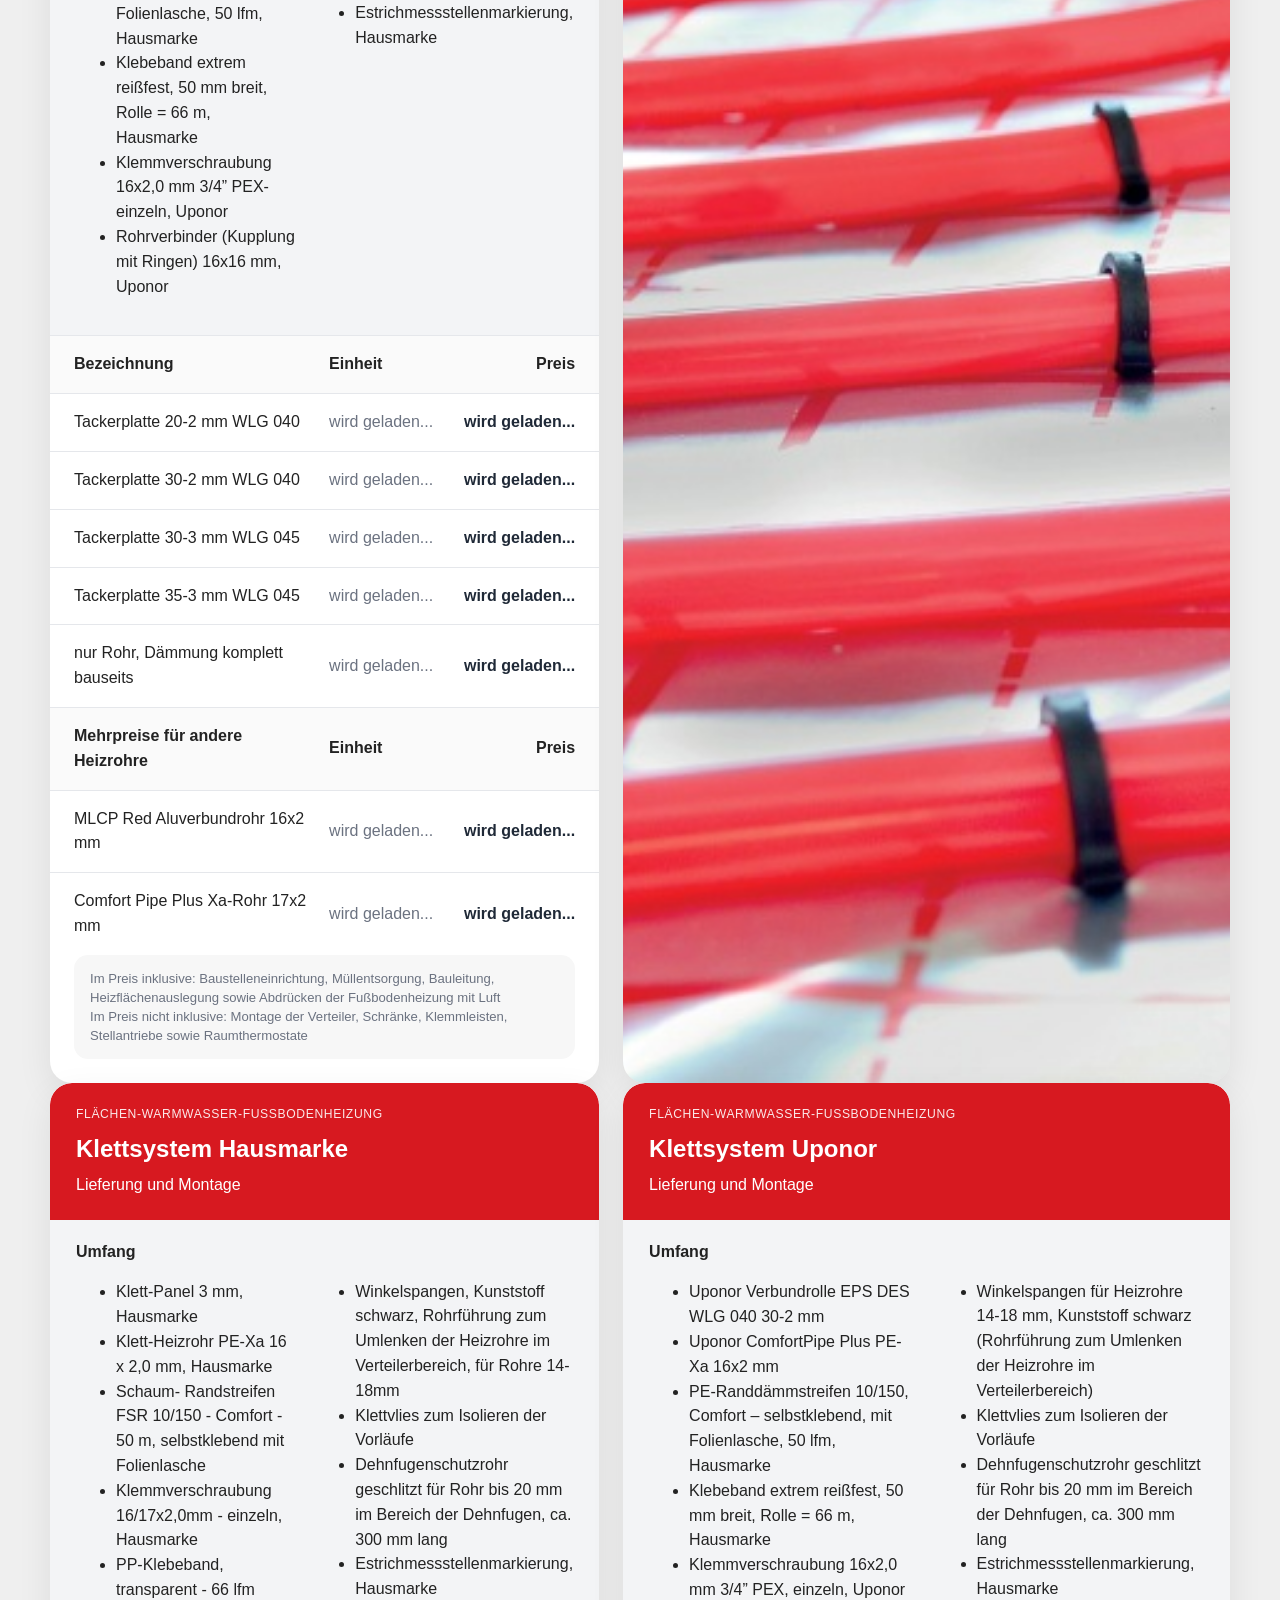
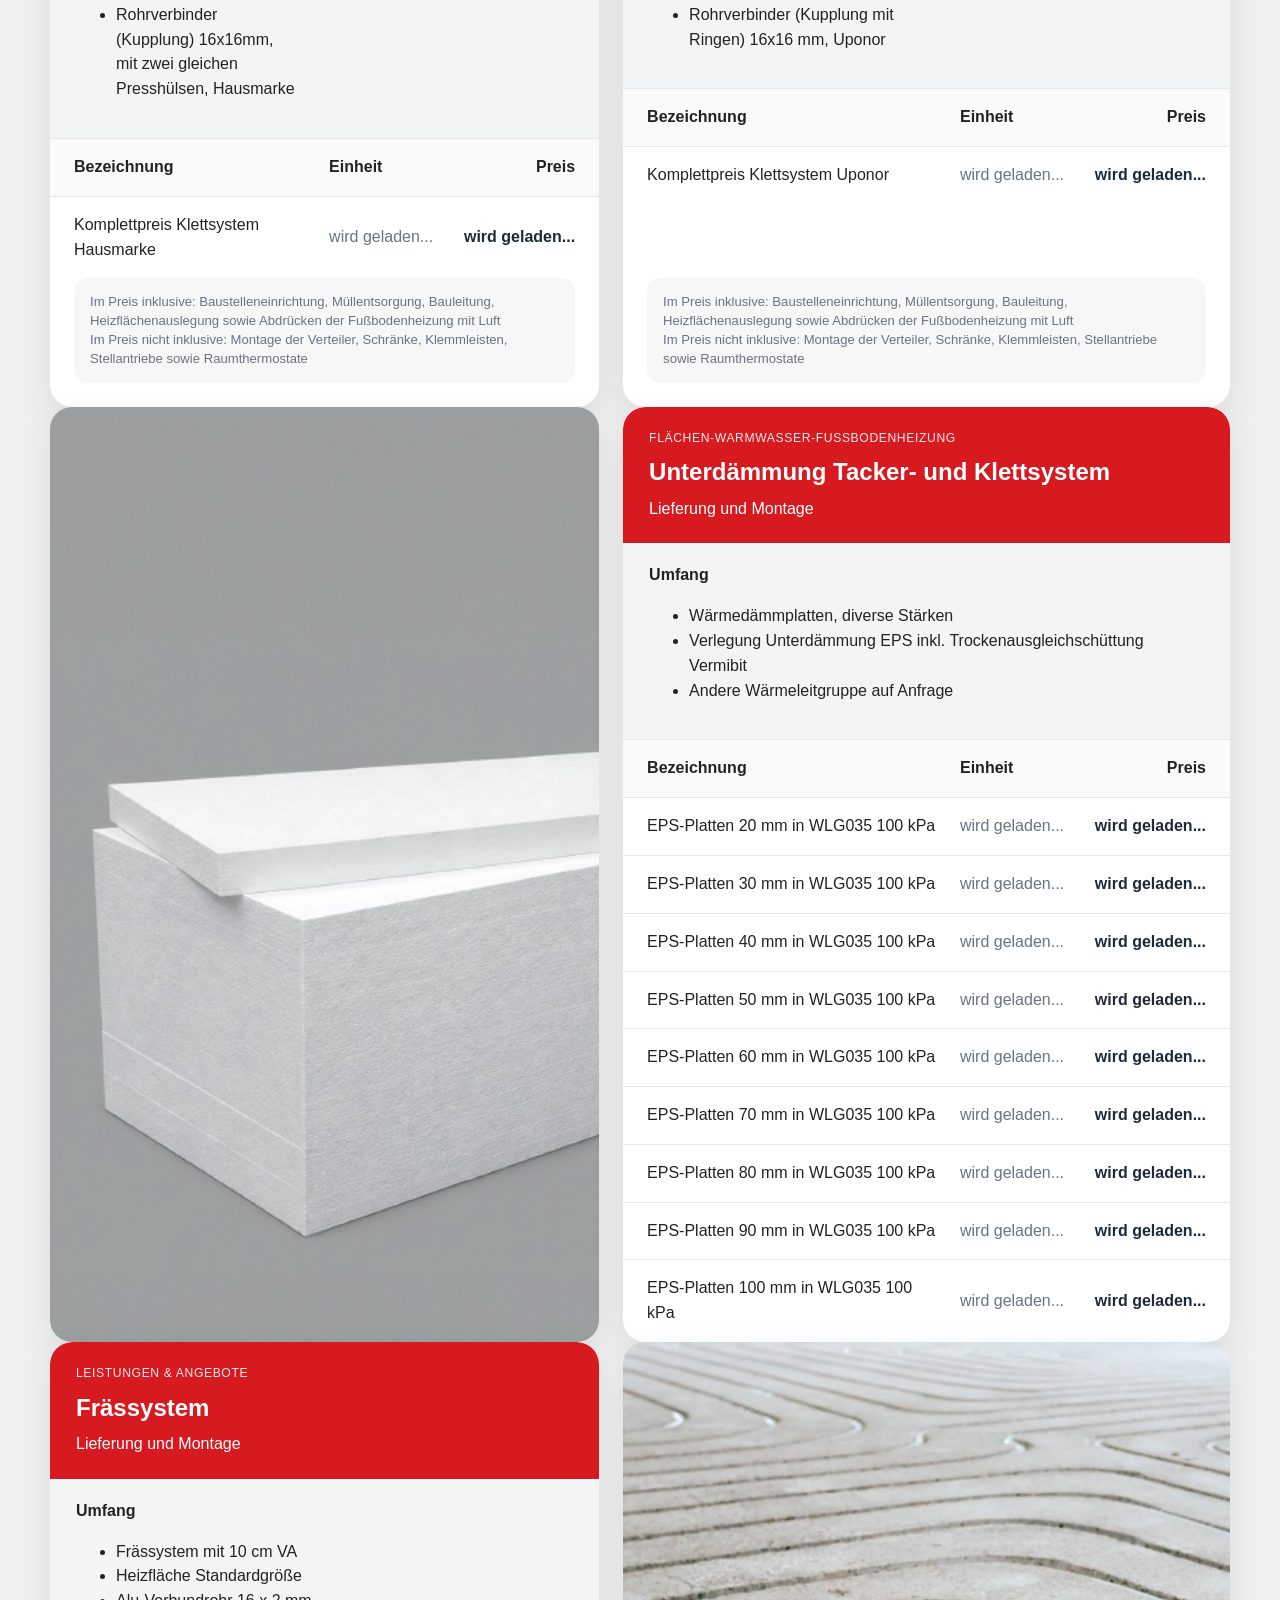
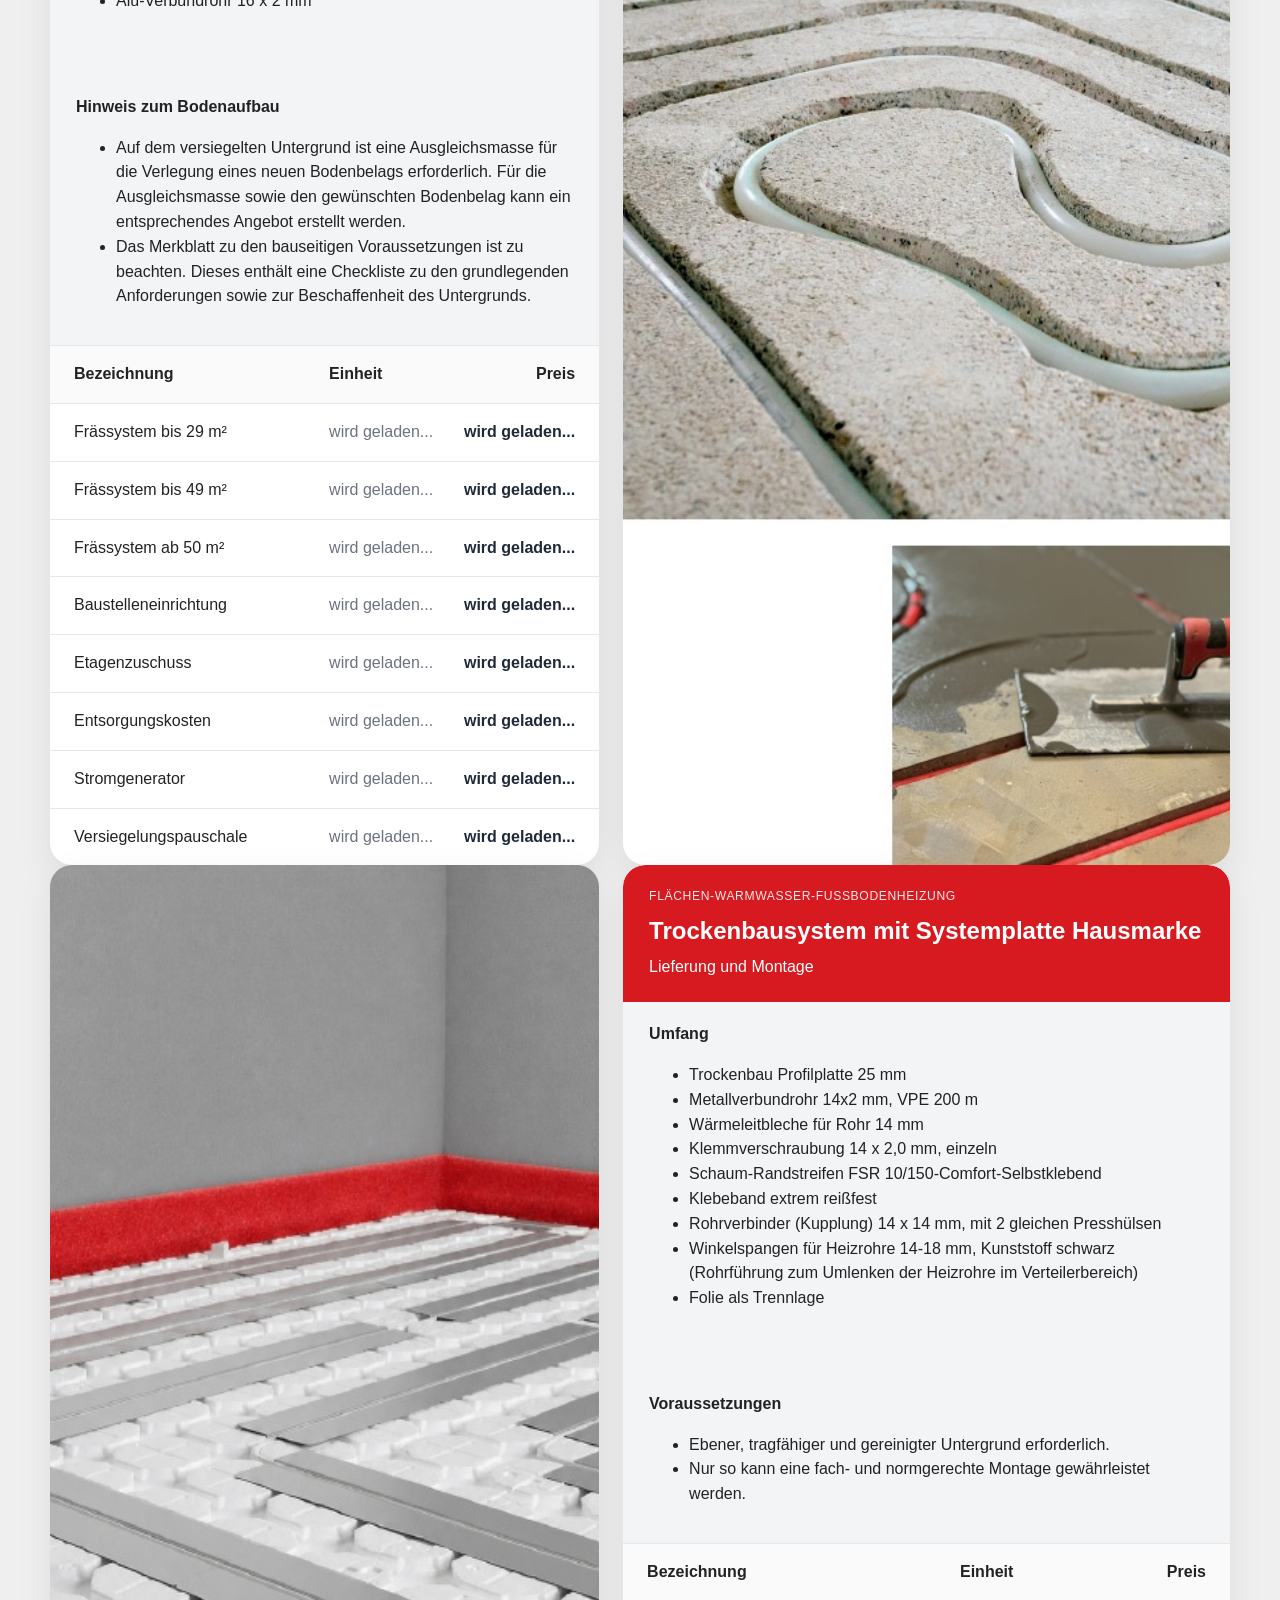
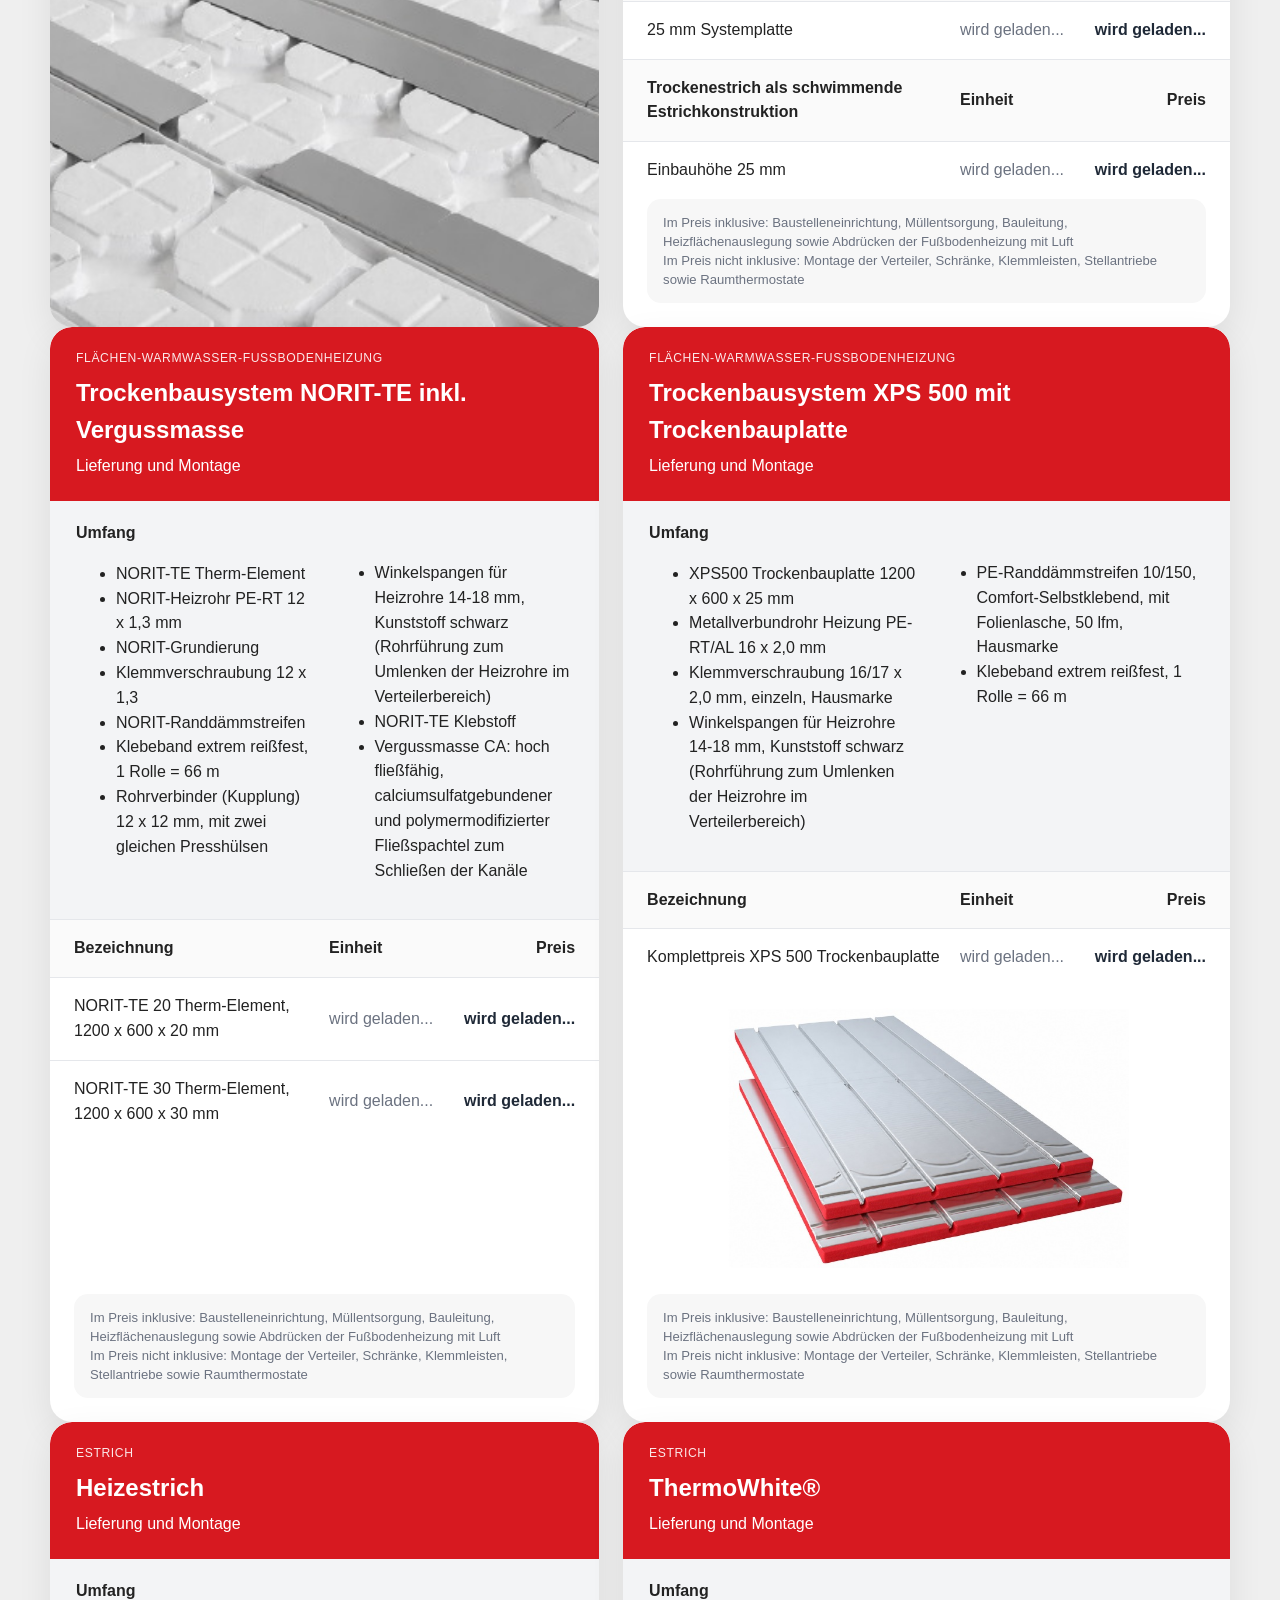
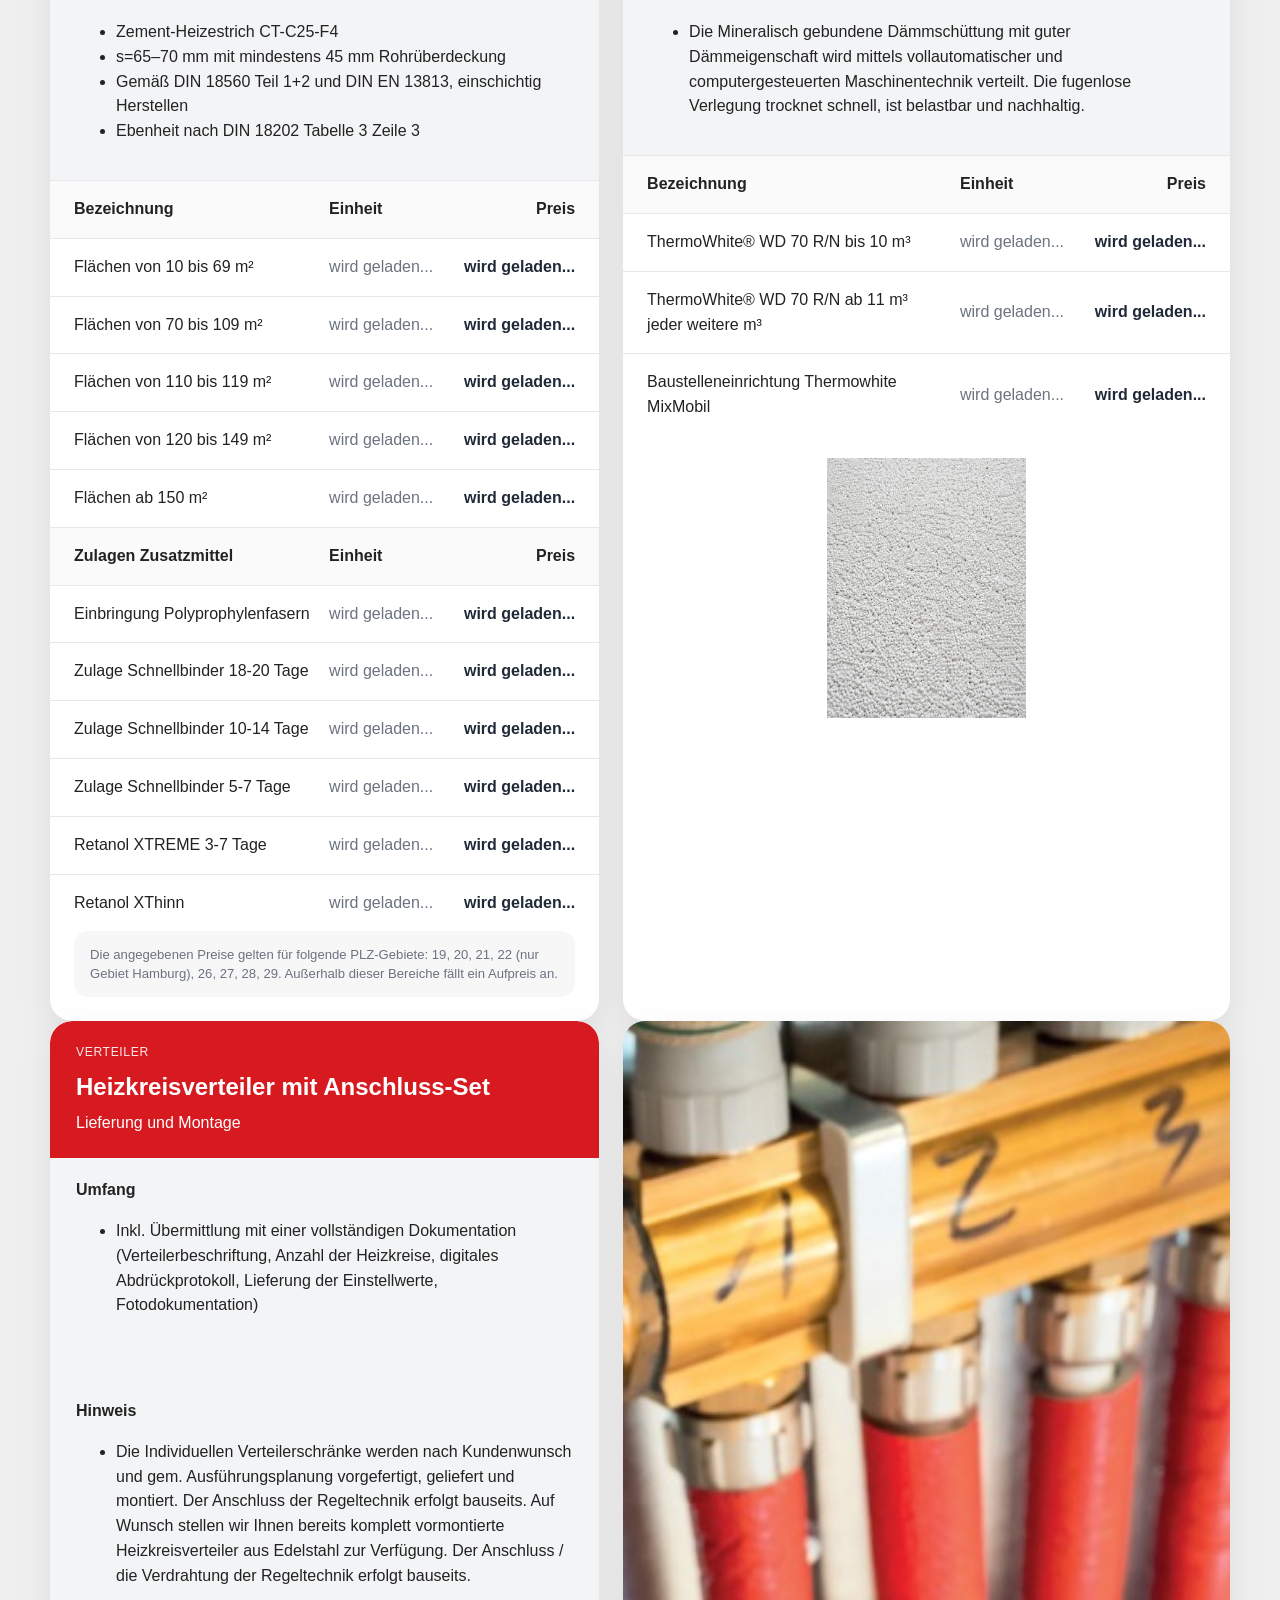
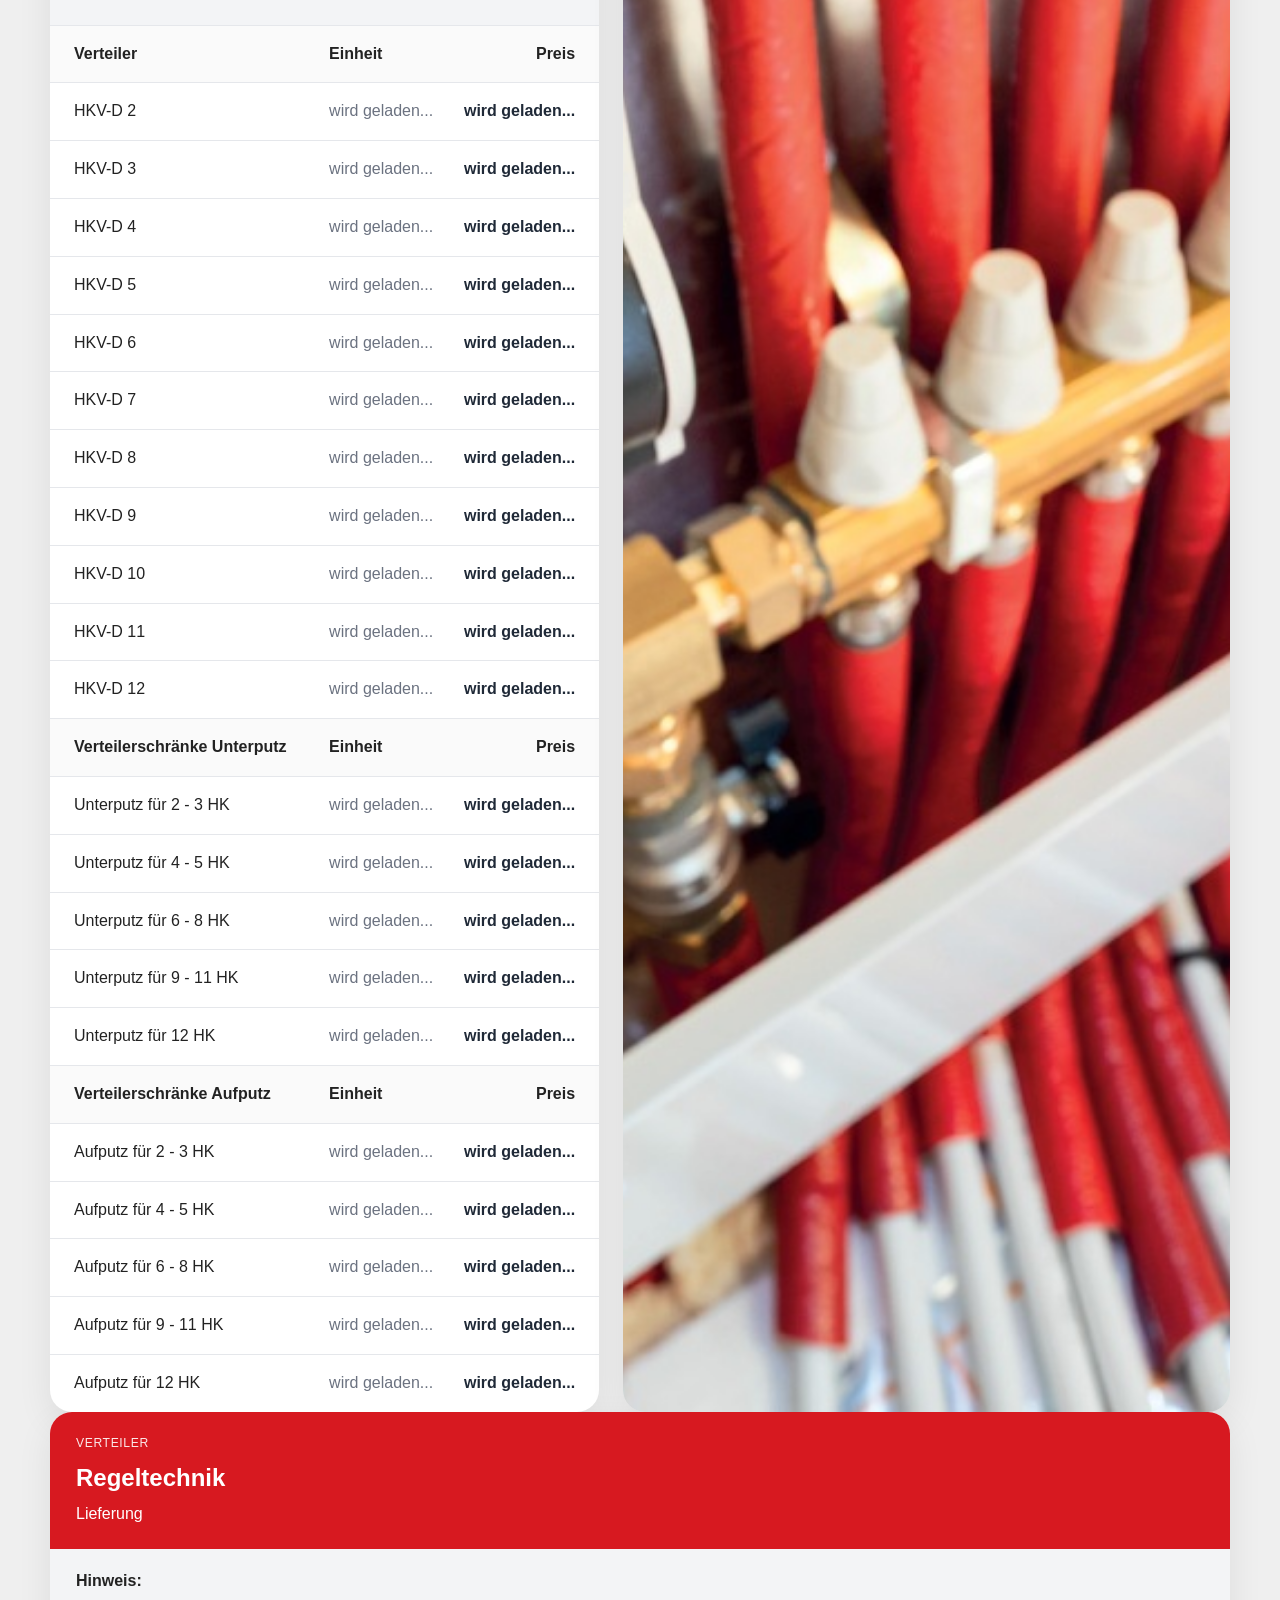
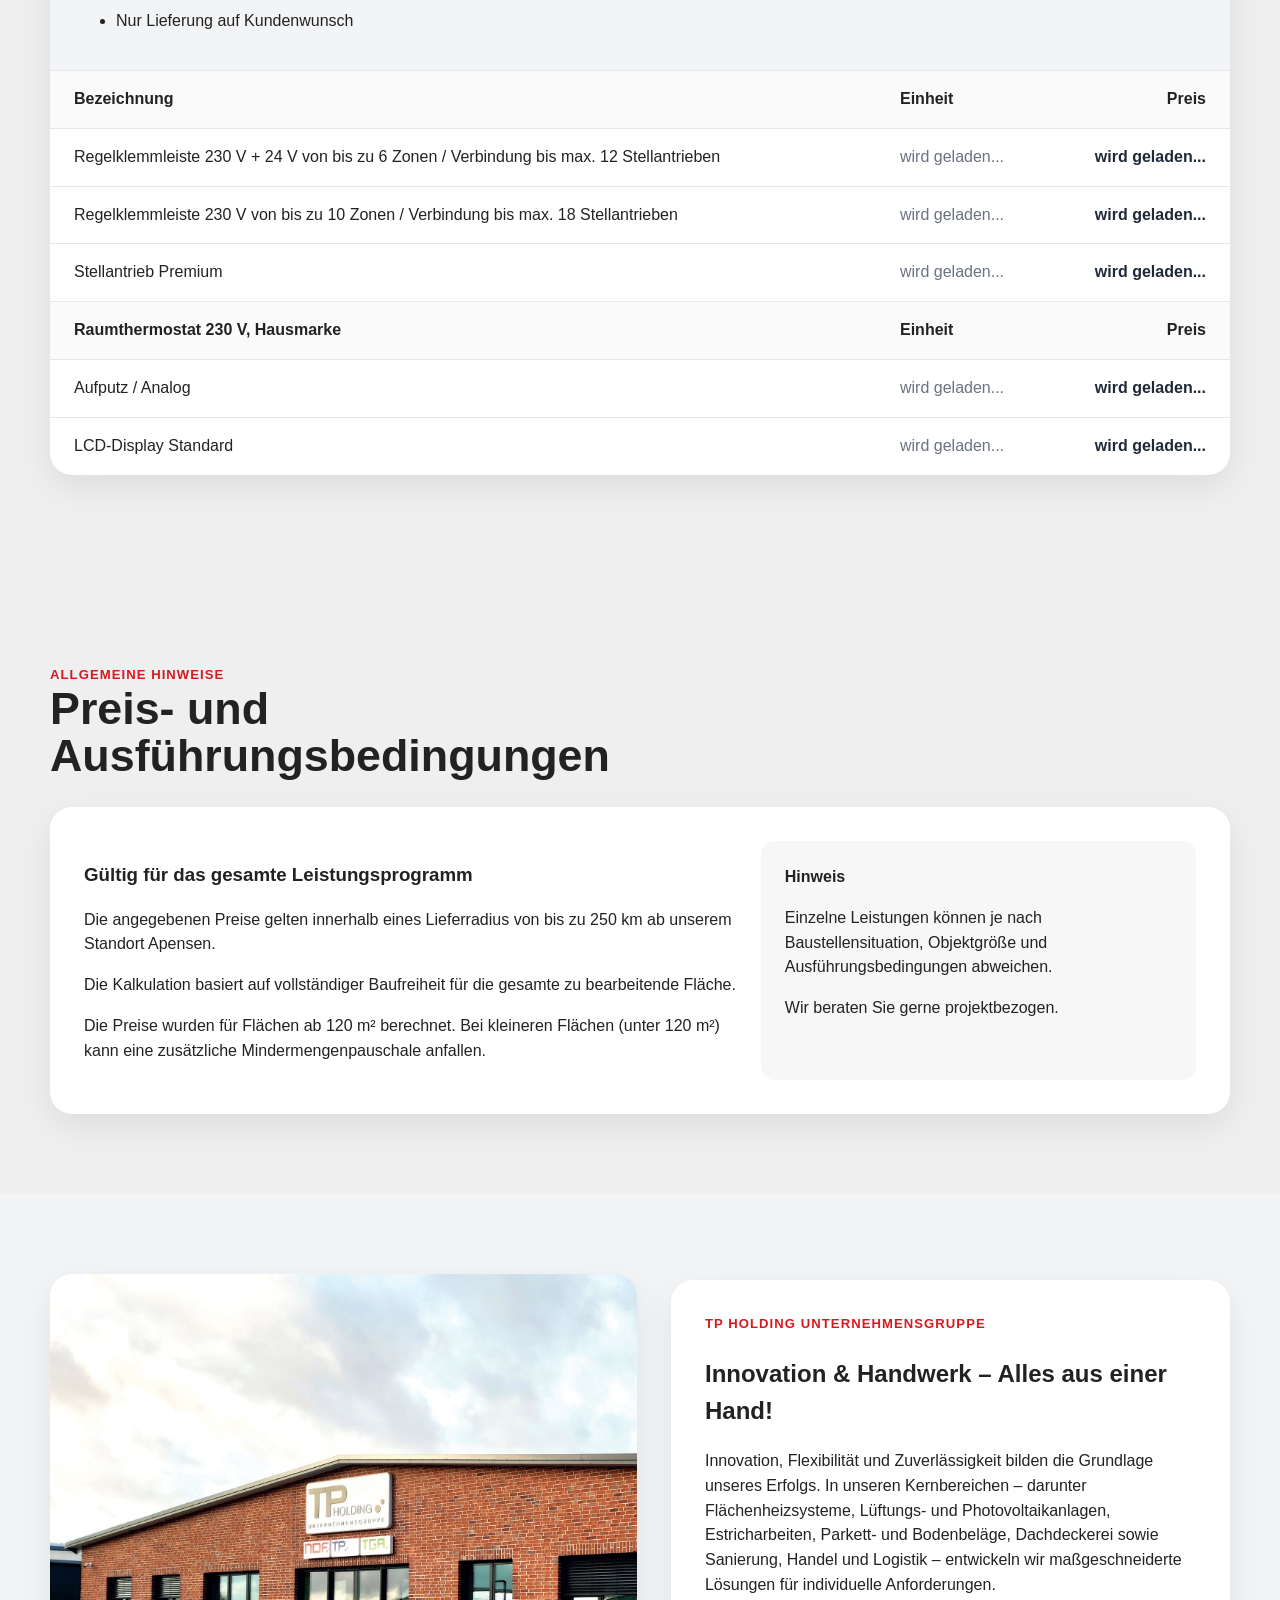
==== commit 961a8e24: "Add files via upload" ====
--- a/index.html
+++ b/index.html
@@ -242,8 +242,7 @@
 
                         <p class="price-note">
                             Im Preis inklusive: Baustelleneinrichtung, Müllentsorgung, Bauleitung, Heizflächenauslegung
-                            sowie Abdrücken der Fußbodenheizung mit Luft
-
+                            sowie Abdrücken der Fußbodenheizung mit Luft<br>
                             Im Preis nicht inklusive: Montage der Verteiler, Schränke, Klemmleisten, Stellantriebe sowie
                             Raumthermostate
                         </p>
@@ -341,8 +340,7 @@
                         </div>
                         <p class="price-note">
                             Im Preis inklusive: Baustelleneinrichtung, Müllentsorgung, Bauleitung, Heizflächenauslegung
-                            sowie Abdrücken der Fußbodenheizung mit Luft
-
+                            sowie Abdrücken der Fußbodenheizung mit Luft<br>
                             Im Preis nicht inklusive: Montage der Verteiler, Schränke, Klemmleisten, Stellantriebe sowie
                             Raumthermostate
                         </p>
@@ -438,8 +436,7 @@
                         </div>
                         <p class="price-note">
                             Im Preis inklusive: Baustelleneinrichtung, Müllentsorgung, Bauleitung, Heizflächenauslegung
-                            sowie Abdrücken der Fußbodenheizung mit Luft
-
+                            sowie Abdrücken der Fußbodenheizung mit Luft<br>
                             Im Preis nicht inklusive: Montage der Verteiler, Schränke, Klemmleisten, Stellantriebe sowie
                             Raumthermostate
                         </p>
@@ -503,8 +500,7 @@
                         </div>
                         <p class="price-note">
                             Im Preis inklusive: Baustelleneinrichtung, Müllentsorgung, Bauleitung, Heizflächenauslegung
-                            sowie Abdrücken der Fußbodenheizung mit Luft
-
+                            sowie Abdrücken der Fußbodenheizung mit Luft<br>
                             Im Preis nicht inklusive: Montage der Verteiler, Schränke, Klemmleisten, Stellantriebe sowie
                             Raumthermostate
                         </p>
@@ -559,8 +555,7 @@
                         </div>
                         <p class="price-note">
                             Im Preis inklusive: Baustelleneinrichtung, Müllentsorgung, Bauleitung, Heizflächenauslegung
-                            sowie Abdrücken der Fußbodenheizung mit Luft
-
+                            sowie Abdrücken der Fußbodenheizung mit Luft<br>
                             Im Preis nicht inklusive: Montage der Verteiler, Schränke, Klemmleisten, Stellantriebe sowie
                             Raumthermostate
                         </p>
@@ -582,7 +577,7 @@
                             </div>
                         </div>
 
-                        <div class="umfang-block">
+                        <div class="umfang-block umfang-block-full">
                             <div>
                                 <h4>Umfang</h4>
                                 <ul>
@@ -752,7 +747,7 @@
                             </div>
                         </div>
 
-                        <div class="umfang-block">
+                        <div class="umfang-block umfang-block-full">
                             <div>
                                 <h4>Umfang</h4>
                                 <ul>
@@ -767,7 +762,7 @@
                                         Umlenken der Heizrohre im Verteilerbereich)</li>
                                     <li>Folie als Trennlage</li>
                                 </ul>
-                            </div>
+                            </div><br>
 
                             <div>
                                 <h4>Voraussetzungen</h4>
@@ -805,8 +800,7 @@
                         </div>
                         <p class="price-note">
                             Im Preis inklusive: Baustelleneinrichtung, Müllentsorgung, Bauleitung, Heizflächenauslegung
-                            sowie Abdrücken der Fußbodenheizung mit Luft
-
+                            sowie Abdrücken der Fußbodenheizung mit Luft<br>
                             Im Preis nicht inklusive: Montage der Verteiler, Schränke, Klemmleisten, Stellantriebe sowie
                             Raumthermostate
                         </p>
@@ -873,8 +867,7 @@
                         </div>
                         <p class="price-note">
                             Im Preis inklusive: Baustelleneinrichtung, Müllentsorgung, Bauleitung, Heizflächenauslegung
-                            sowie Abdrücken der Fußbodenheizung mit Luft
-
+                            sowie Abdrücken der Fußbodenheizung mit Luft<br>
                             Im Preis nicht inklusive: Montage der Verteiler, Schränke, Klemmleisten, Stellantriebe sowie
                             Raumthermostate
                         </p>
@@ -929,8 +922,7 @@
                         </div>
                         <p class="price-note">
                             Im Preis inklusive: Baustelleneinrichtung, Müllentsorgung, Bauleitung, Heizflächenauslegung
-                            sowie Abdrücken der Fußbodenheizung mit Luft
-
+                            sowie Abdrücken der Fußbodenheizung mit Luft<br>
                             Im Preis nicht inklusive: Montage der Verteiler, Schränke, Klemmleisten, Stellantriebe sowie
                             Raumthermostate
                         </p>
@@ -948,7 +940,7 @@
                             </div>
                         </div>
 
-                        <div class="umfang-block">
+                        <div class="umfang-block umfang-block-full">
                             <div>
                                 <h4>Umfang</h4>
                                 <ul>
@@ -1047,7 +1039,7 @@
                             </div>
                         </div>
 
-                        <div class="umfang-block">
+                        <div class="umfang-block umfang-block-full">
                             <div>
                                 <h4>Umfang</h4>
                                 <ul>
@@ -1102,7 +1094,7 @@
                             </div>
                         </div>
 
-                        <div class="umfang-block">
+                        <div class="umfang-block umfang-block-full">
                             <div>
                                 <h4>Umfang</h4>
                                 <ul>
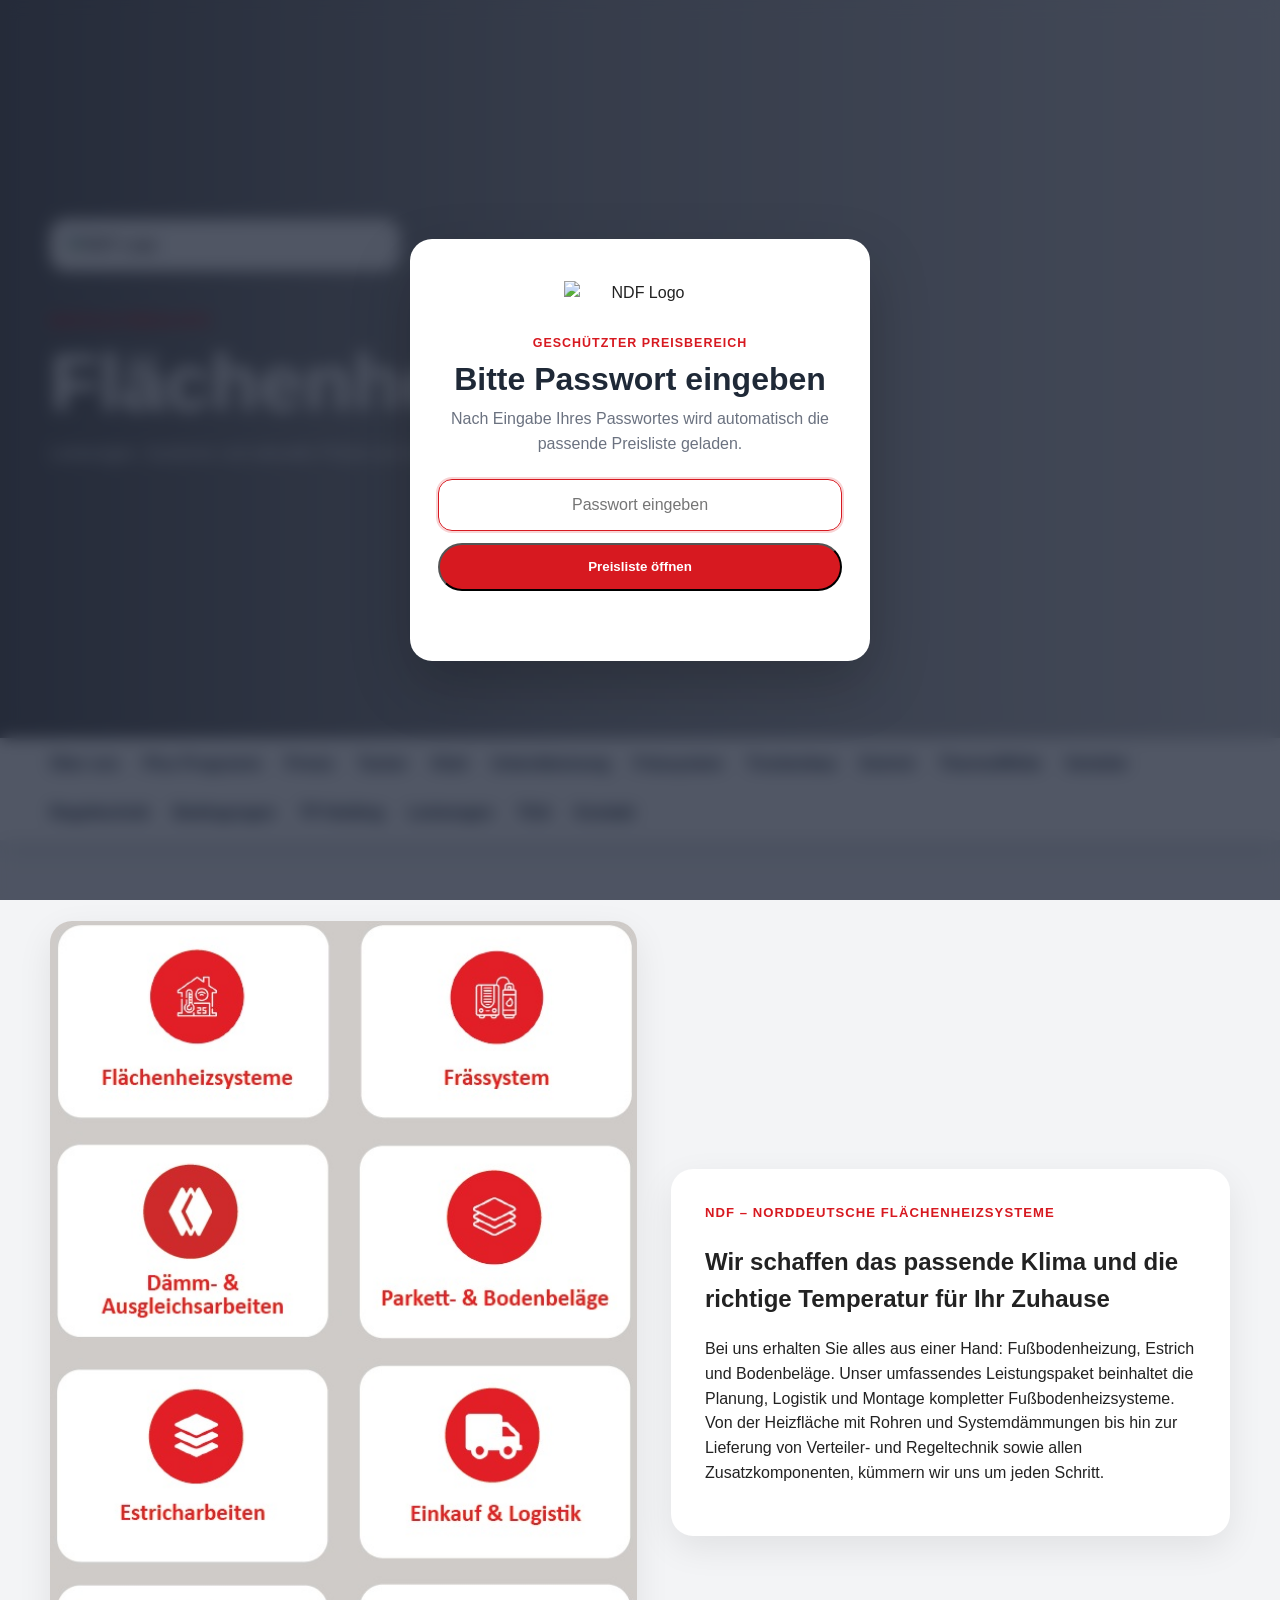
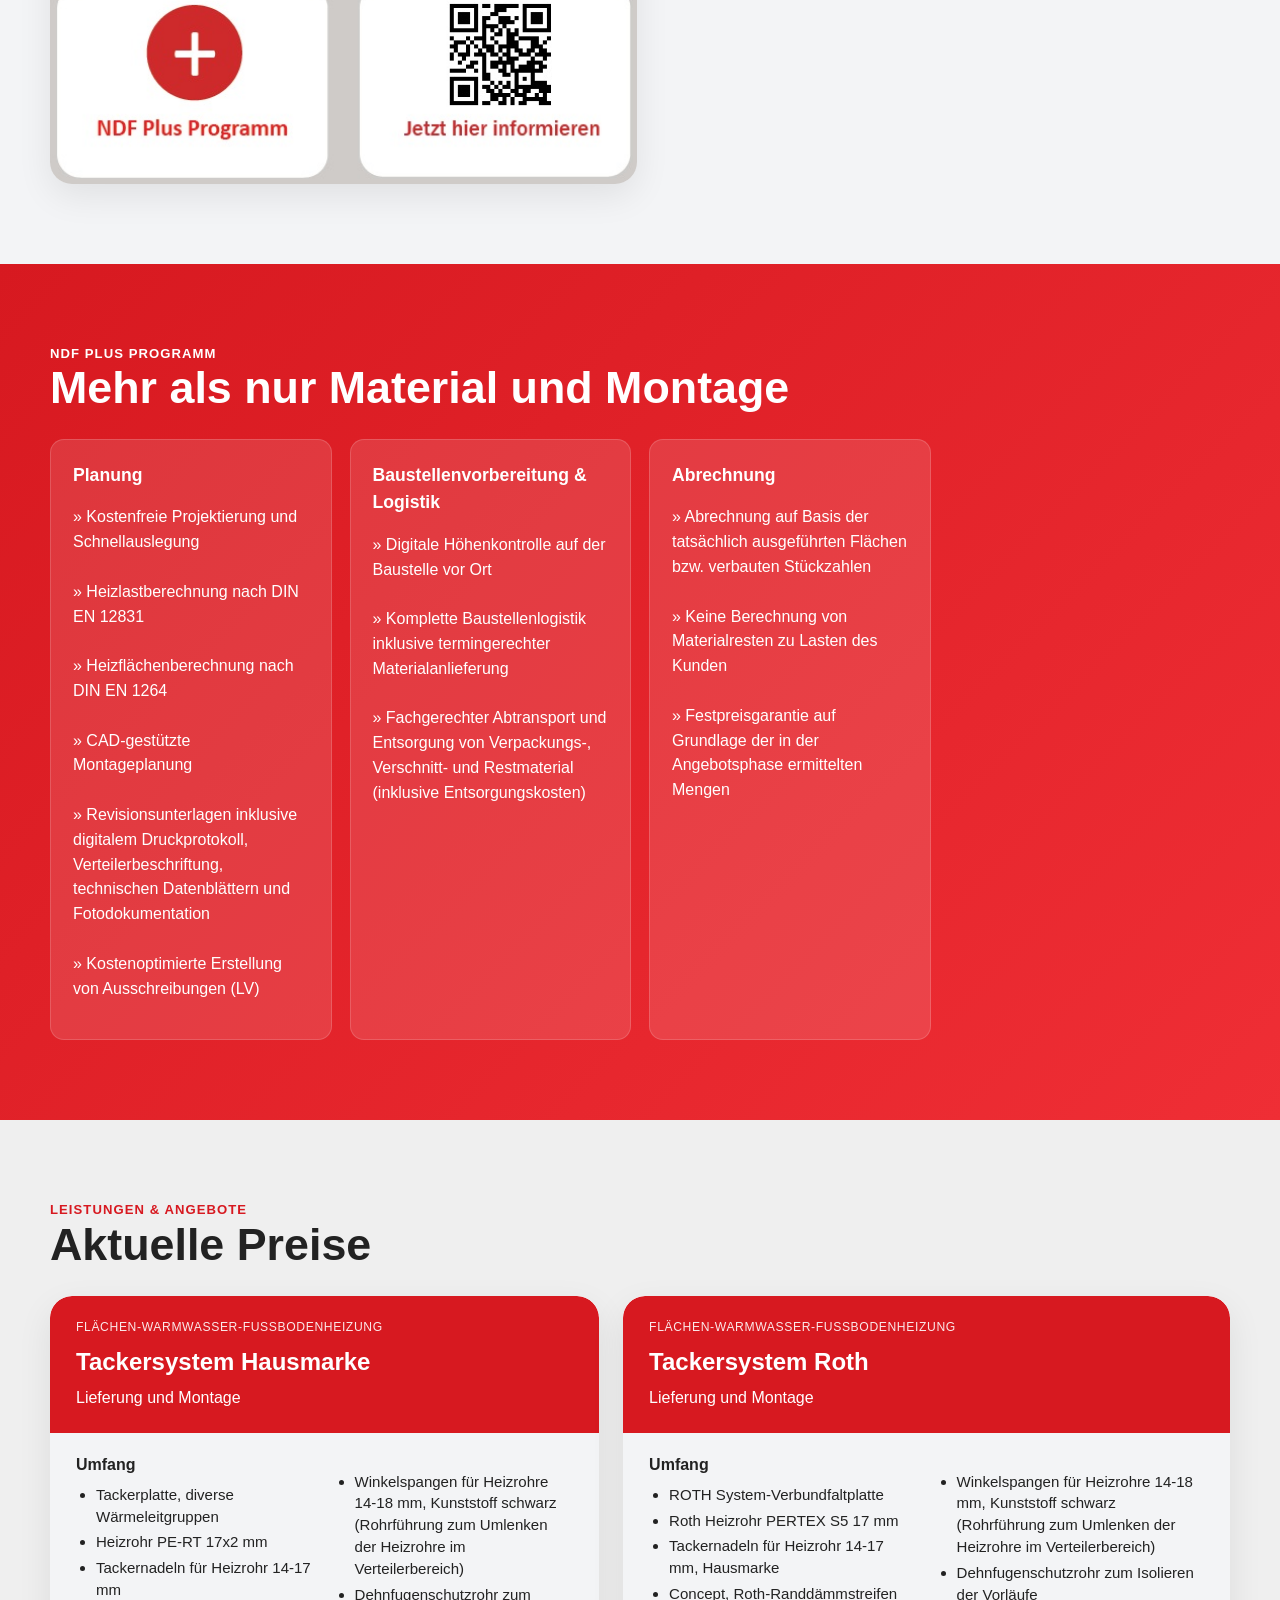
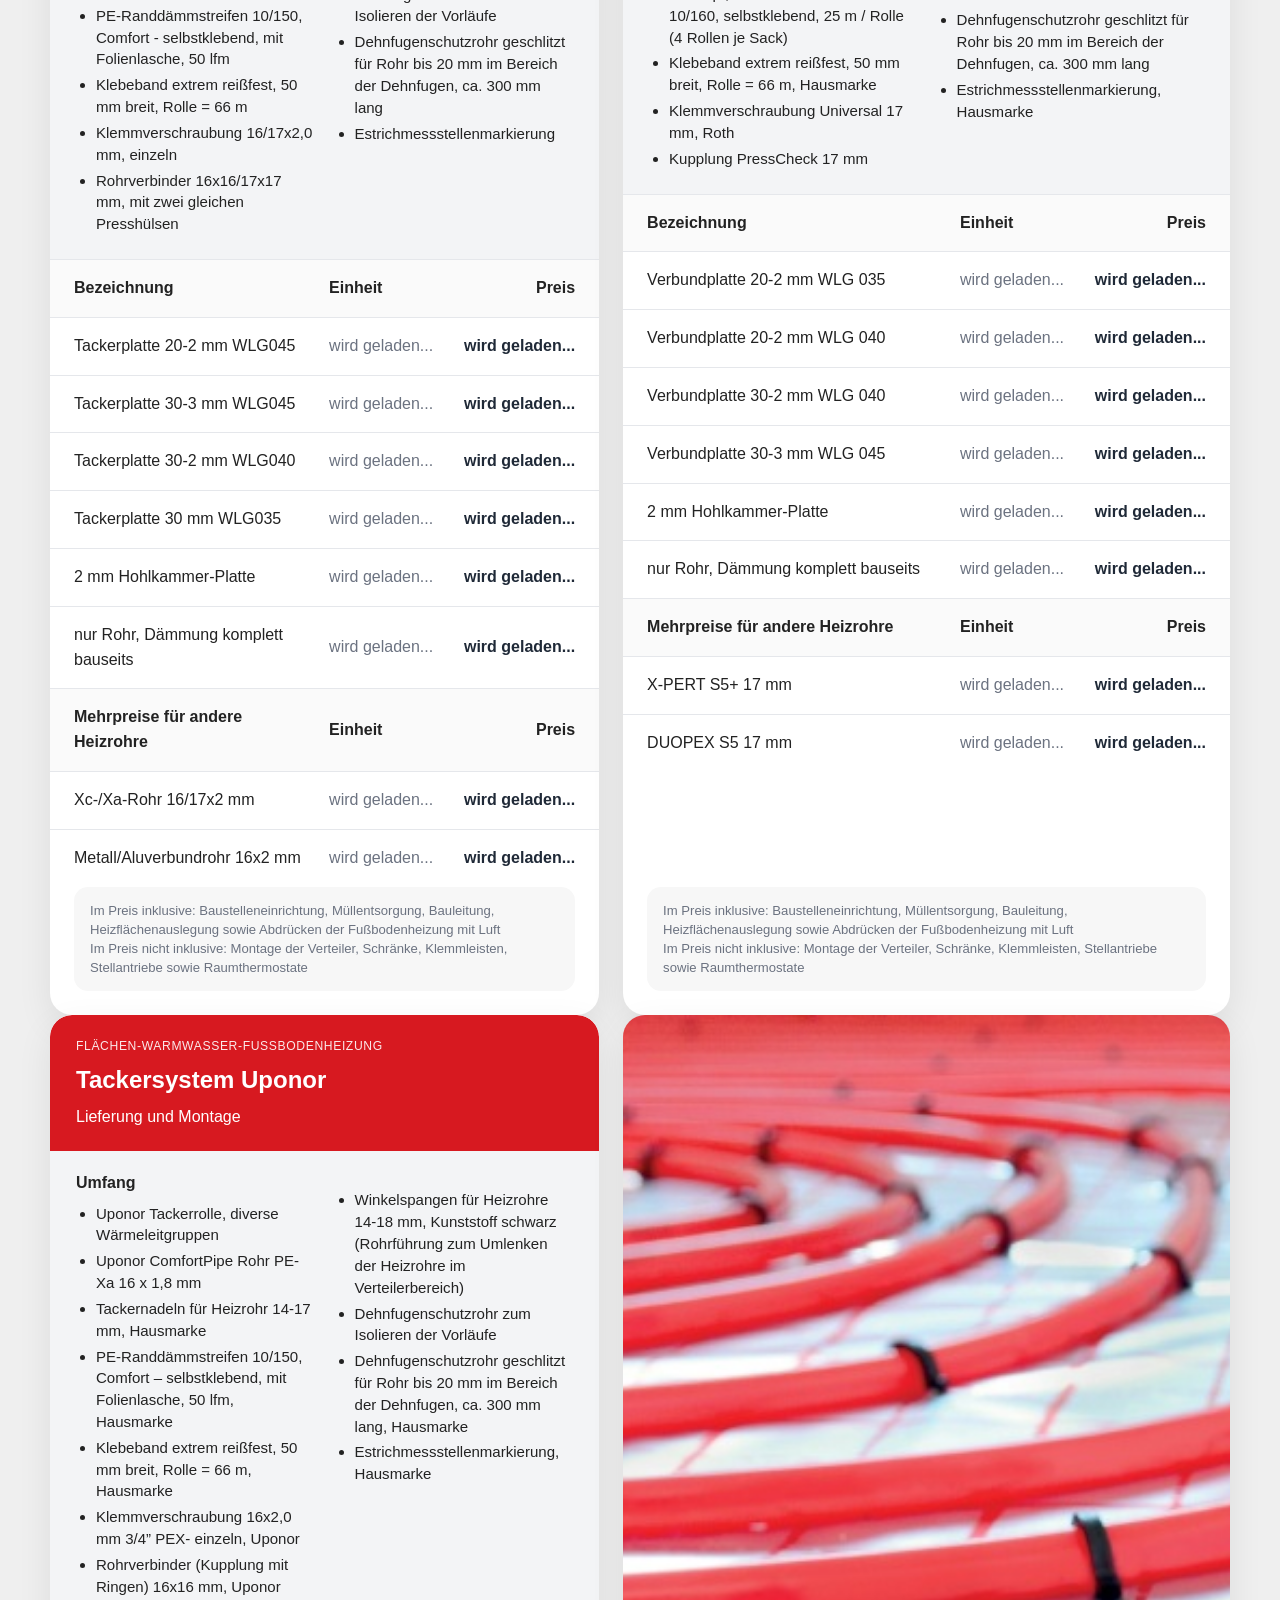
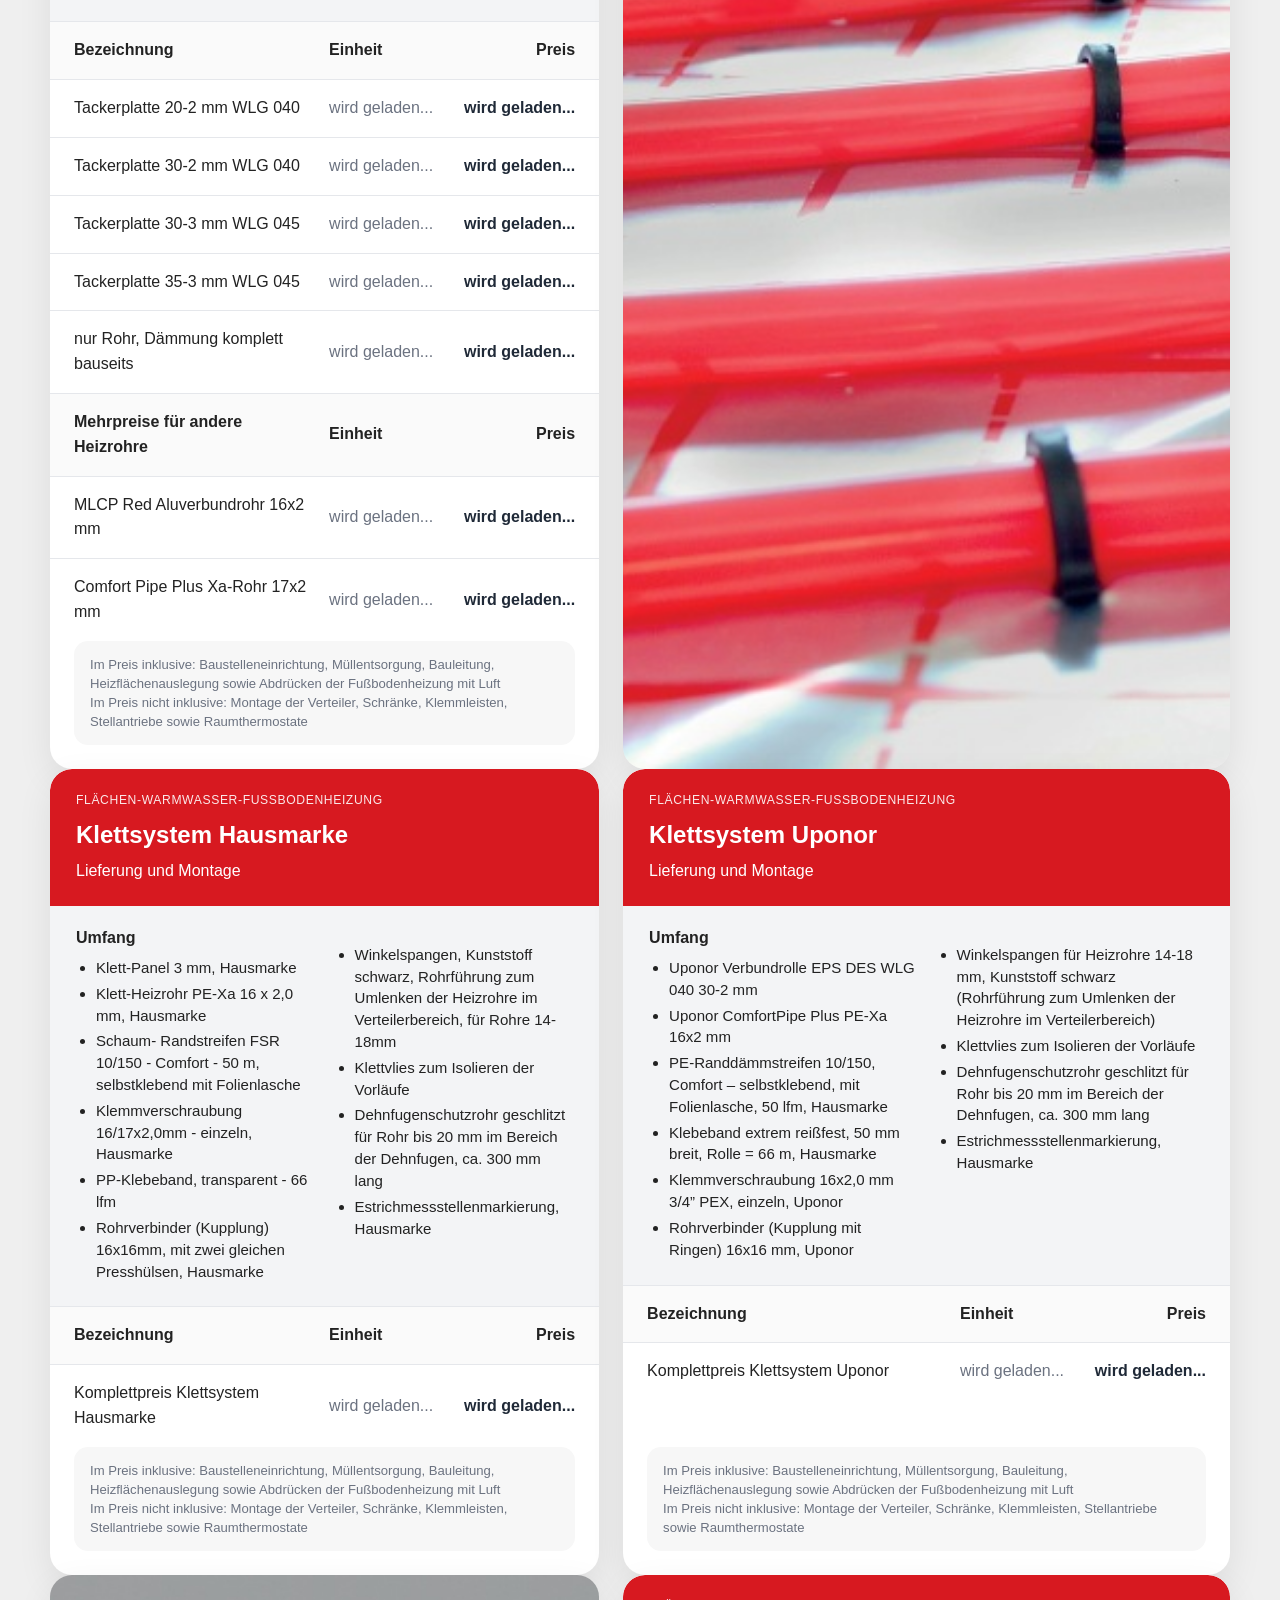
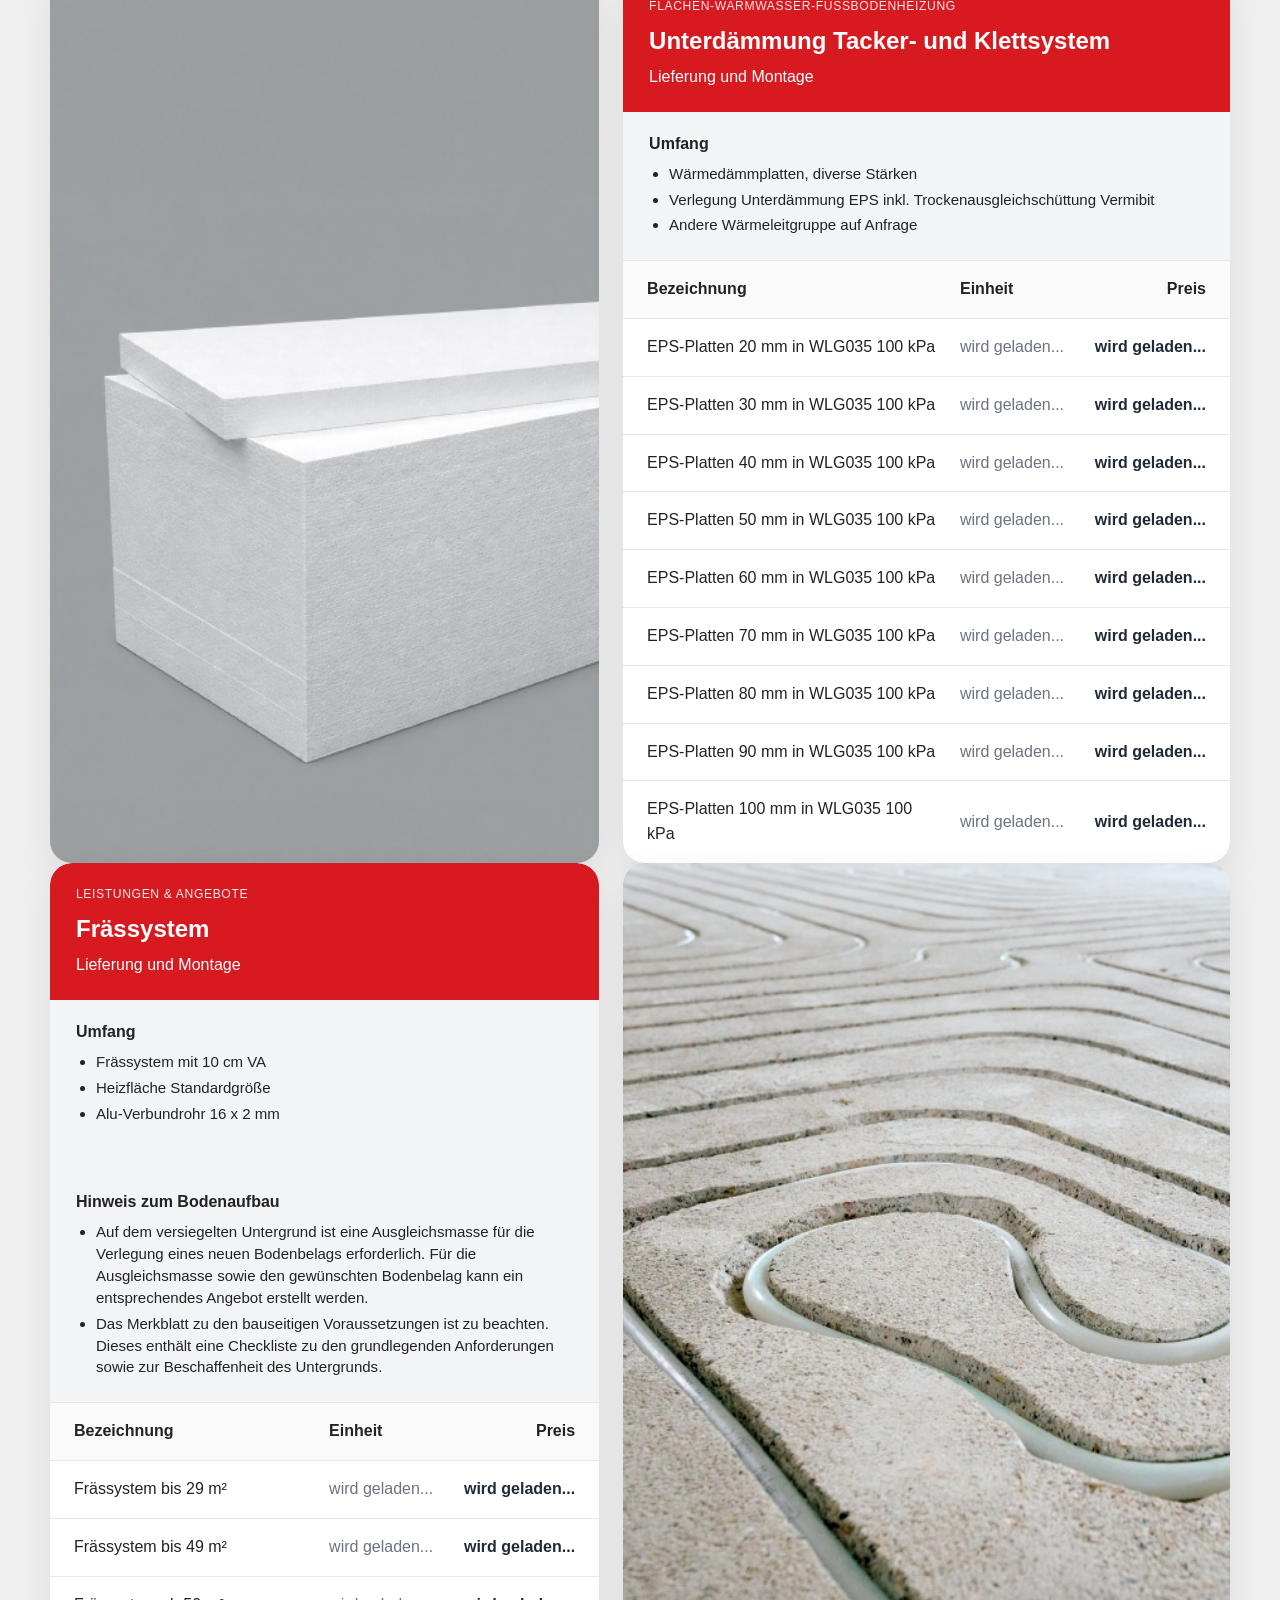
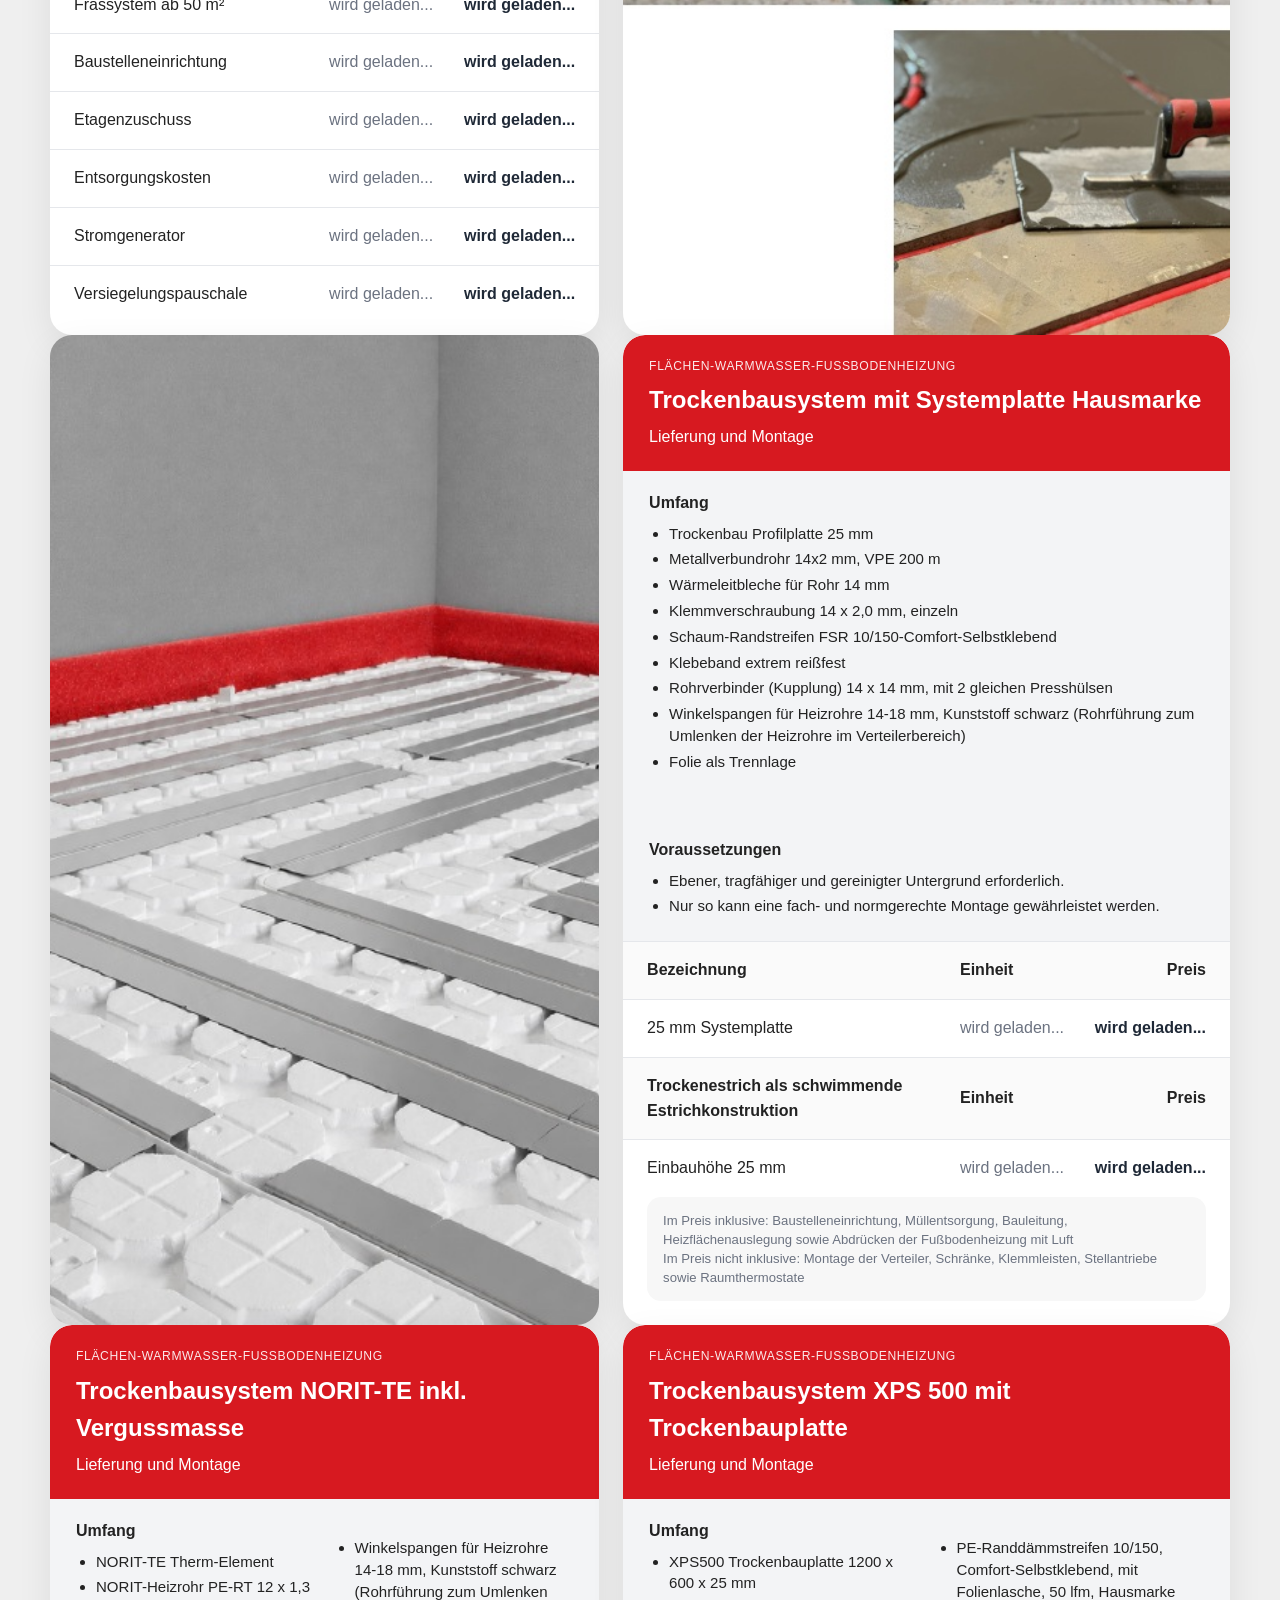
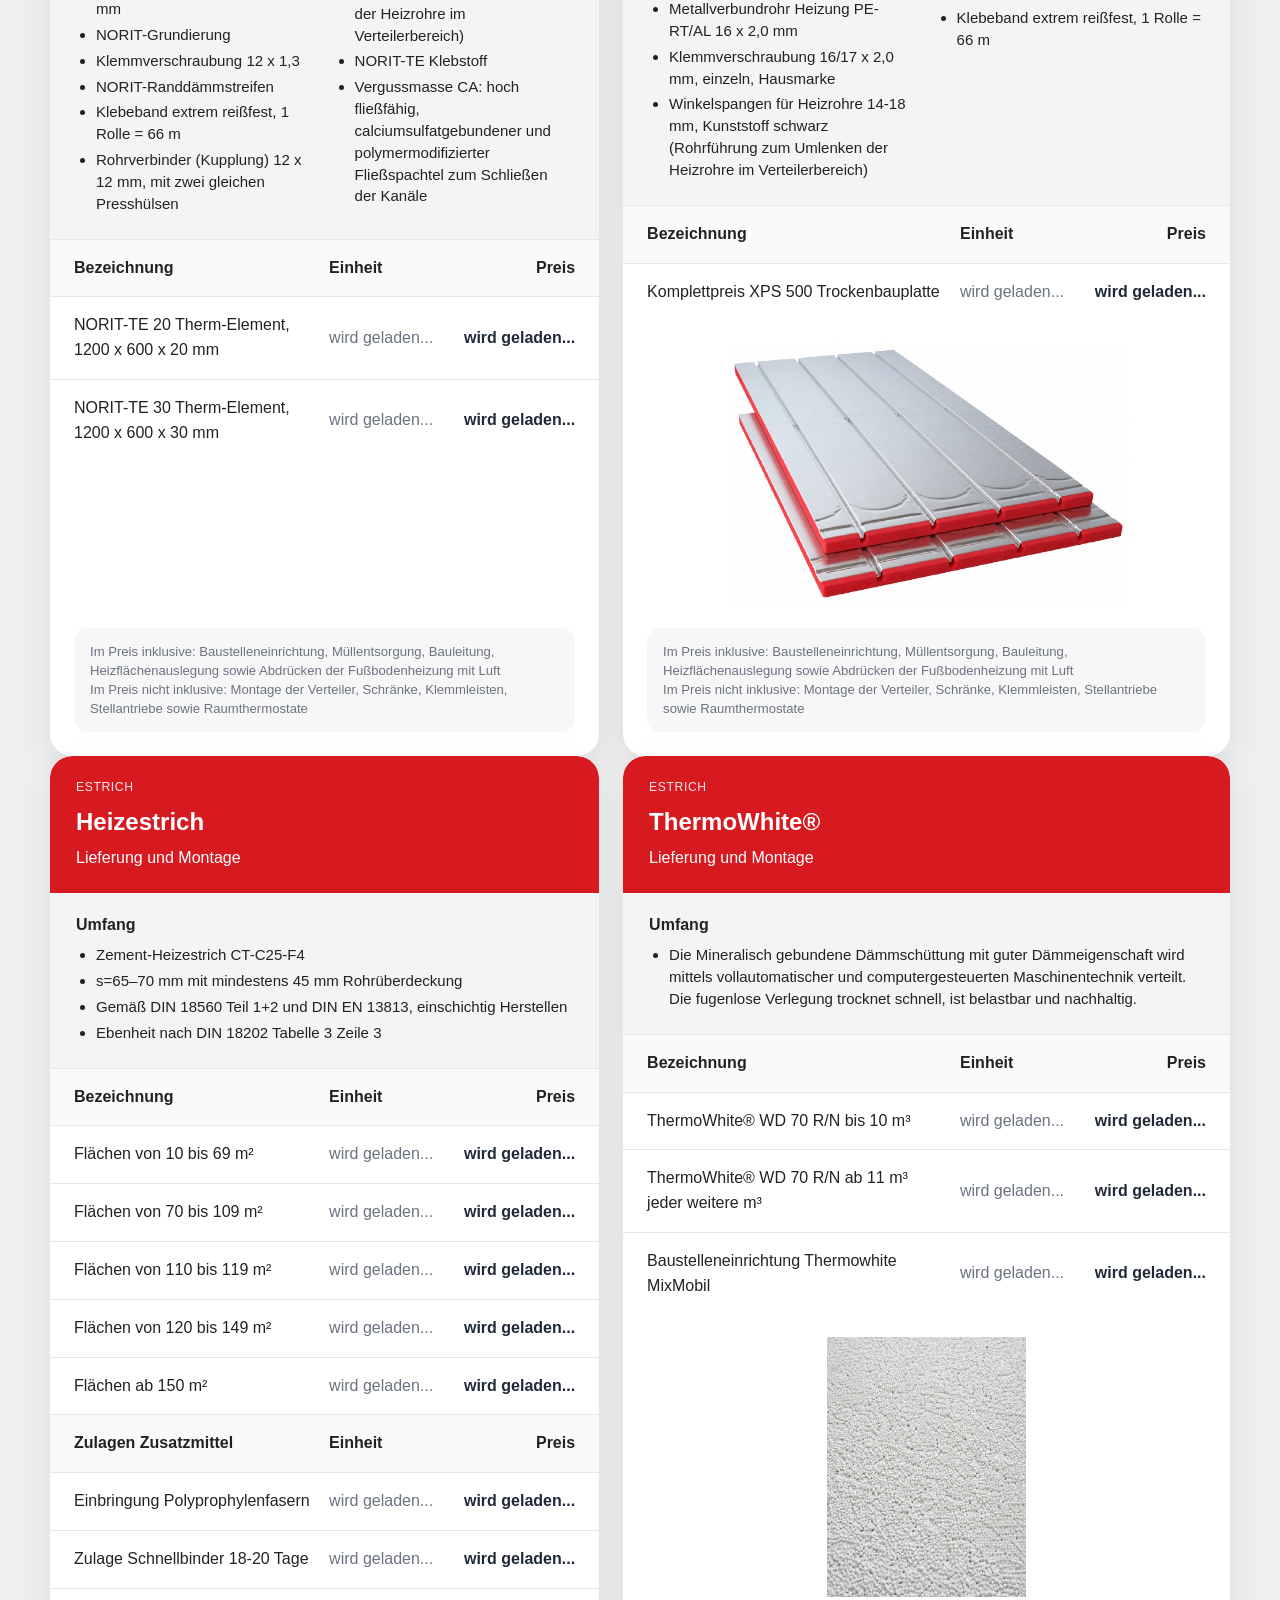
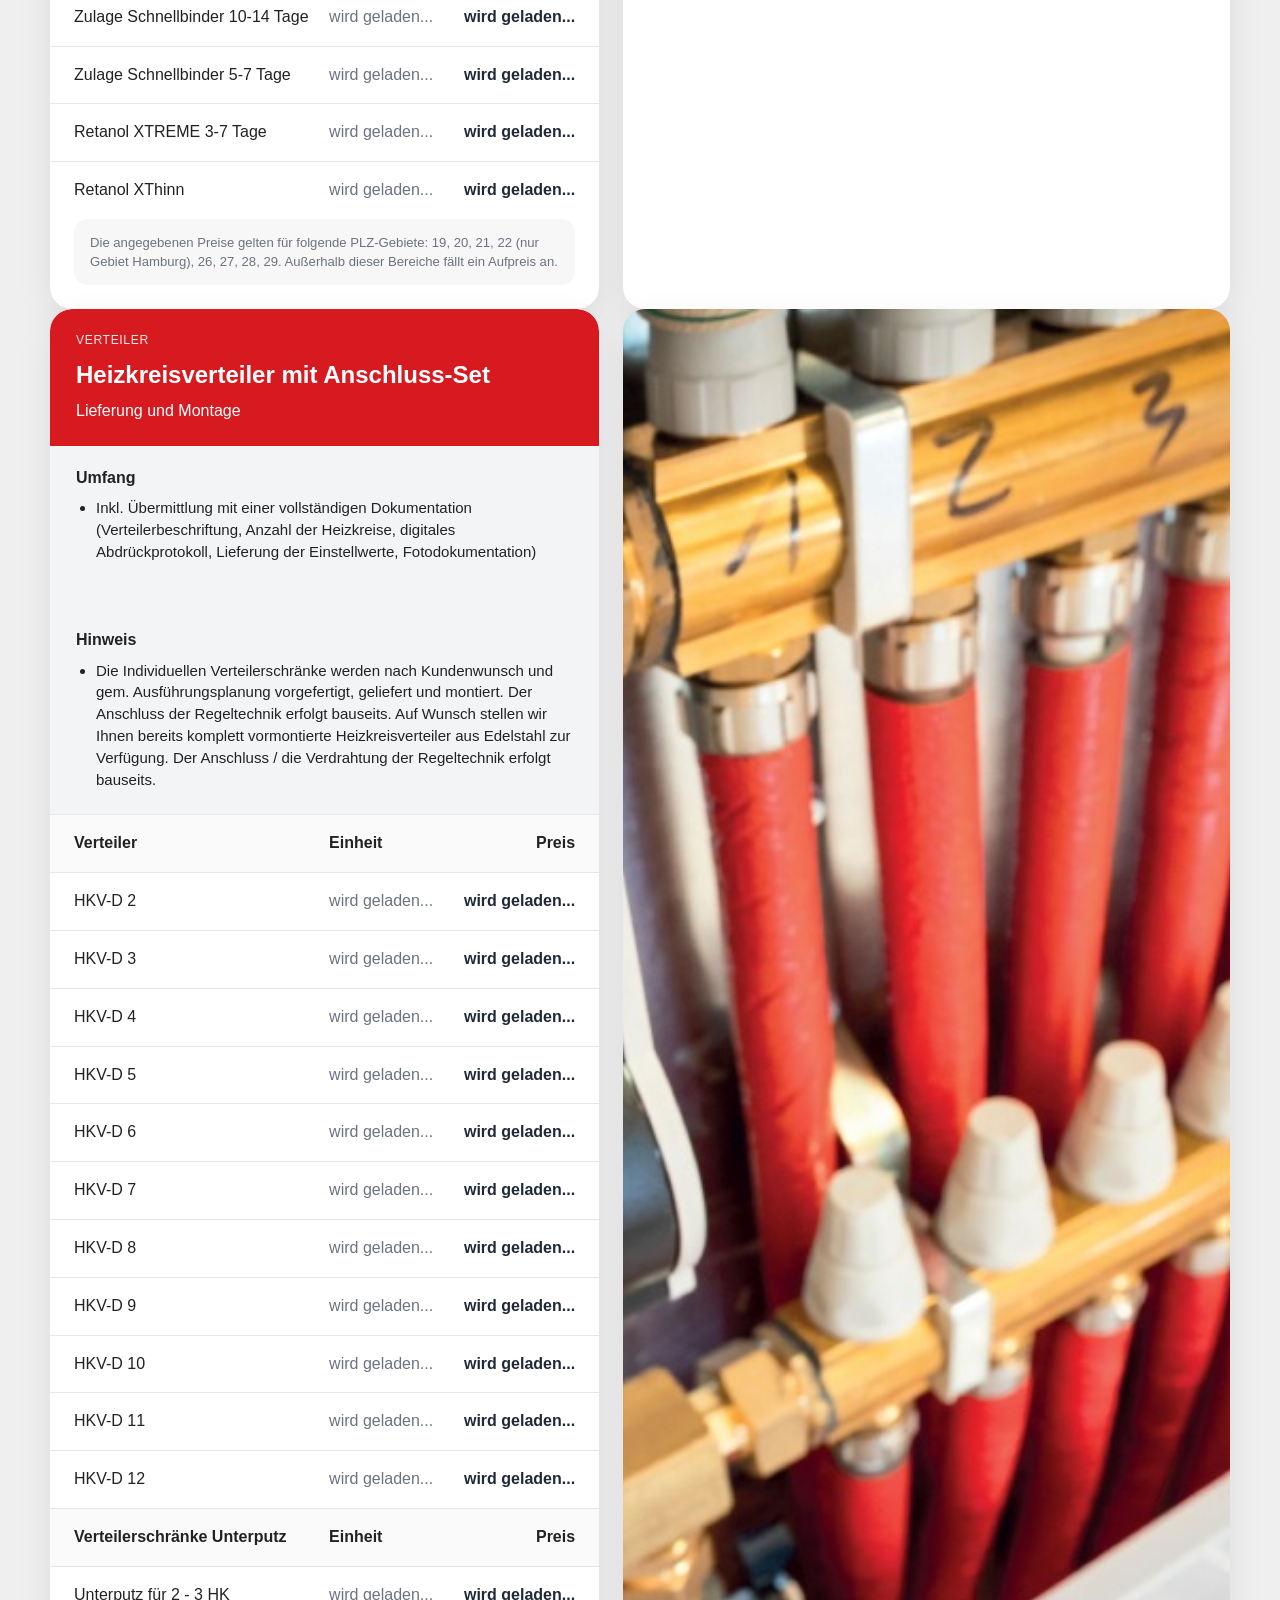
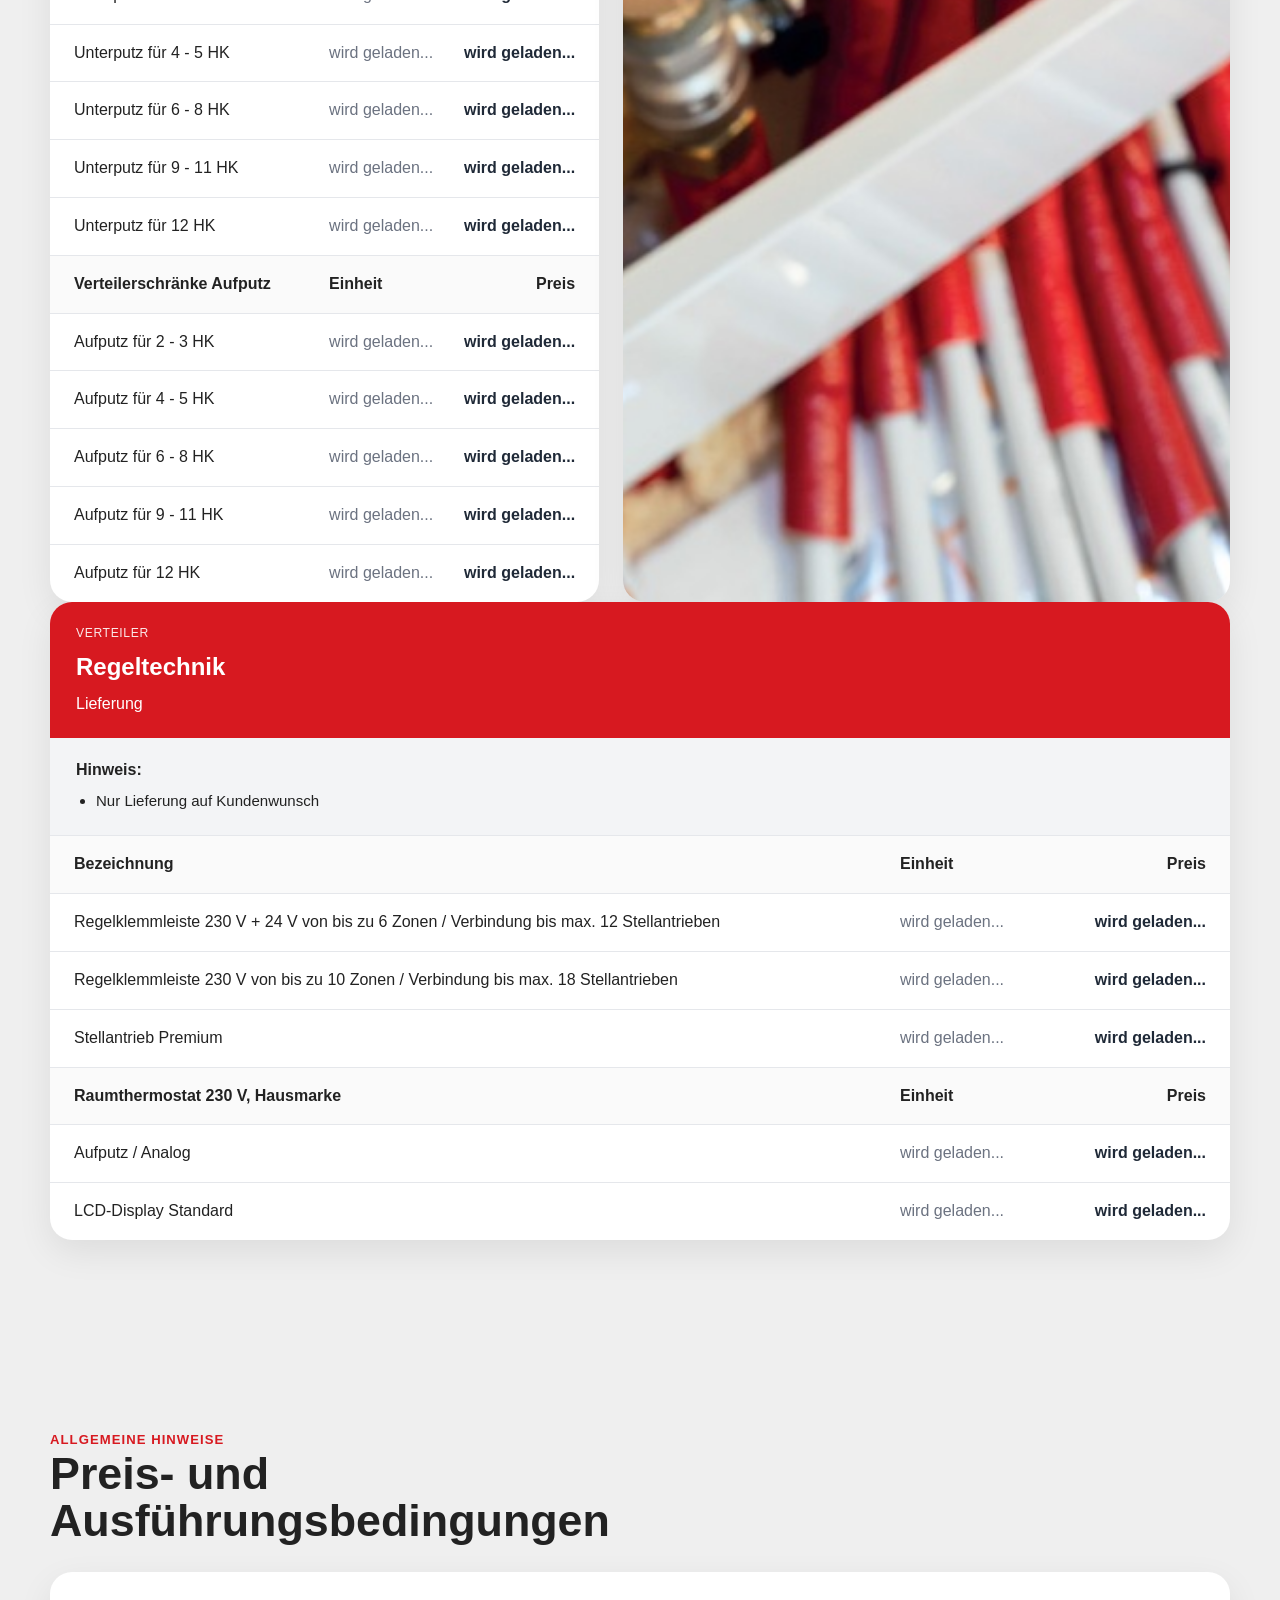
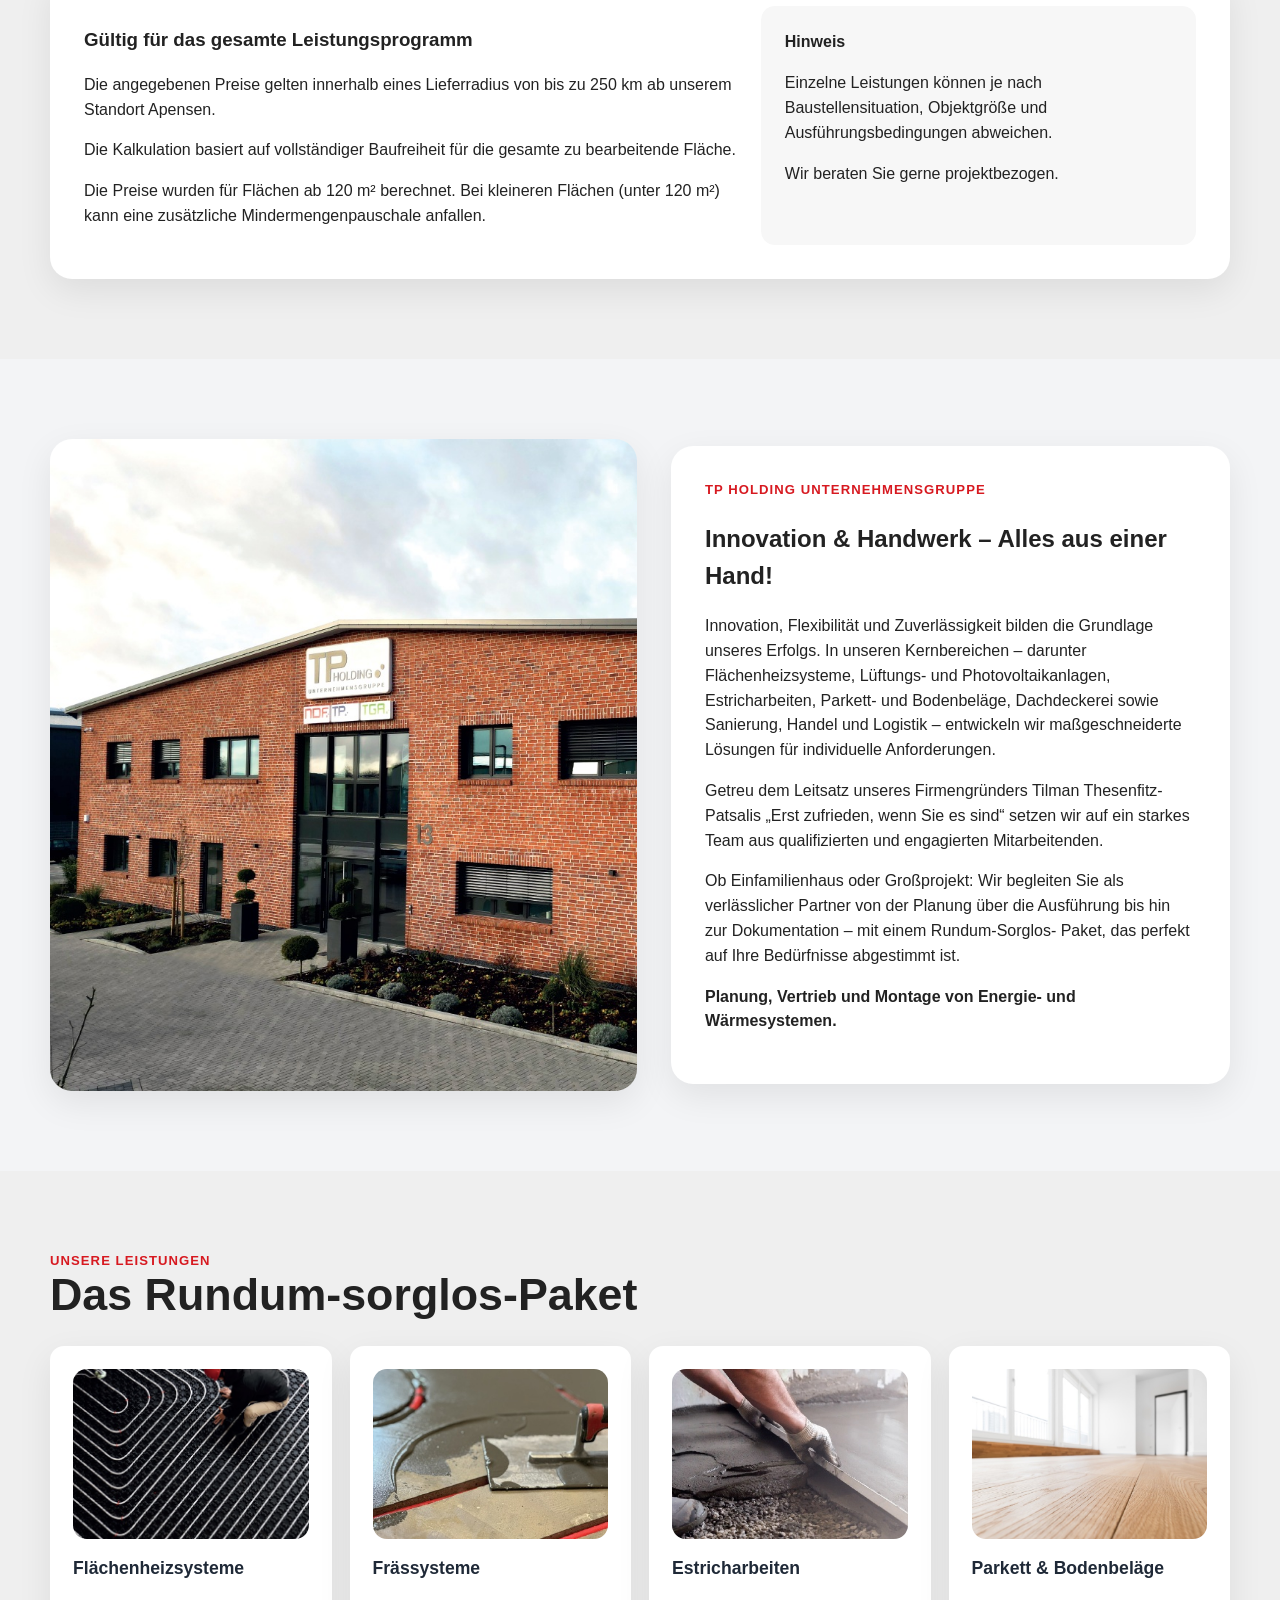
==== commit b999022f: "Add files via upload" ====
--- a/index.html
+++ b/index.html
@@ -68,6 +68,7 @@
             <a href="#bedingungen">Bedingungen</a>
             <a href="#tp-holding">TP Holding</a>
             <a href="#leistungen">Leistungen</a>
+            <a href="#tga-leistungen">TGA</a>
             <a href="#kontakt">Kontakt</a>
         </div>
     </nav>
@@ -1463,6 +1464,63 @@
             </div>
         </section>
 
+        <!-- TGA LEISTUNGEN -->
+        <section id="tga-leistungen" class="section">
+            <div class="container">
+                <div class="section-header">
+                    <p class="section-kicker">Unsere Leistungen</p>
+                    <img src="bilder/tga-logo.png" alt="TGA Logo" class="tga-section-logo" />
+                </div>
+
+                <div class="feature-grid service-grid tga-grid">
+                    <div class="feature-card service-card">
+                        <img src="bilder/photovoltaikanlagen.jpg" alt="Photovoltaikanlagen und Energiespeicher" />
+                        <h3>Photovoltaikanlagen und Energiespeicher</h3>
+                        <p>
+                            Die Anschaffung einer Solaranlage war bisher oft mit viel Aufwand
+                            und langen Wartezeiten verbunden. Mit uns erhalten Sie jetzt ein
+                            komplettes Rundum-Sorglos-Paket: Wir begleiten Sie von der Planung
+                            über die Montage und Installation bis hin zur Anmeldung Ihrer
+                            Photovoltaikanlage – alles aus einer Hand. Zusätzlich bieten wir Ihnen maßgeschneiderte
+                            Energiespeicherlösungen, die Ihre erzeugte Energie
+                            effizient speichern und für eine unabhängige Energieversorgung sorgen.
+                            Profitieren Sie von unserer Expertise und erleben Sie eine schnelle,
+                            einfache Umsetzung Ihrer nachhaltigen Energieversorgung. Kontaktieren Sie uns und lassen Sie
+                            sich von unserem Service überzeugen!
+                        </p>
+                    </div>
+
+                    <div class="feature-card service-card">
+                        <img src="bilder/elektrotechnik.jpg" alt="Elektrotechnik" />
+                        <h3>Elektrotechnik</h3>
+                        <p>
+                            Im Bereich Elektrotechnik bieten wir Ihnen
+                            umfassende Dienstleistungen für die Installation, Wartung und Reparatur elektrischer
+                            Systeme.
+                            Ob für private Haushalte, gewerbliche Gebäude oder industrielle Anlagen – wir sorgen dafür,
+                            dass Ihre elektrotechnischen Infrastrukturen sicher,
+                            effizient und auf dem neuesten Stand der Technik sind. Vertrauen Sie auf unsere
+                            Fachkompetenz und lassen Sie sich von uns für eine zuverlässige und
+                            zukunftssichere elektrische Versorgung beraten.
+                        </p>
+                    </div>
+
+                    <div class="feature-card service-card">
+                        <img src="bilder/dachdeckerei.jpg" alt="Dachdeckerei" />
+                        <h3>Dachdeckerei</h3>
+                        <p>
+                            Ob Dachsanierung, Dachreparatur oder Neubau – mit unserer Dach-
+                            deckerei bieten wir Ihnen maßgeschneiderte Lösungen für jedes Dach. Wir garantieren eine
+                            sichere, langlebige und ästhetische Ausführung, die Ihr Gebäude optimal schützt. Mit
+                            hochwertigen Materialien und modernsten Techniken sorgen wir für eine zuverlässige und
+                            nachhaltige Dachkonstruktion. Vertrauen Sie auf unsere Erfahrung und unser handwerkliches
+                            Können, um Ihr Dach in besten Händen zu wissen.
+                        </p>
+                    </div>
+                </div>
+            </div>
+        </section>
+
         <section id="kontakt" class="section">
             <div class="container">
                 <div class="contact-box">
--- a/style.css
+++ b/style.css
@@ -650,14 +650,17 @@
     border-radius: var(--radius-small);
 }
 
-/* Leere h4 als Platzhalter behalten */
+/* Überschriften im Umfangbereich */
 .umfang-block h4 {
-    min-height: 1.5em;
-    margin: 0 0 10px;
-}
-
-.umfang-block h4:empty::before {
-    content: "";
+    min-height: 0;
+    margin: 0 0 8px;
+    font-size: 1rem;
+}
+
+/* Leere Überschriften nur als kleiner Abstandshalter */
+.umfang-block h4:empty {
+    height: 12px;
+    margin-bottom: 6px;
 }
 
 /* Umfang-Block über volle Breite */
@@ -667,4 +670,38 @@
 
 .umfang-block-full>div {
     max-width: none;
+}
+
+/* Umfangbereich allgemein kompakter */
+.umfang-block {
+    font-size: 0.94rem;
+    line-height: 1.45;
+}
+
+/* Listen kompakter */
+.umfang-block ul {
+    margin: 0;
+    padding-left: 20px;
+}
+
+/* Weniger Abstand zwischen Aufzählungspunkten */
+.umfang-block li {
+    margin-bottom: 4px;
+}
+
+/* TGA-Leistungsseite */
+.tga-section-logo {
+    width: min(360px, 80vw);
+    height: auto;
+    margin-top: 10px;
+}
+
+.tga-grid {
+    grid-template-columns: repeat(3, 1fr);
+}
+
+@media (max-width: 980px) {
+    .tga-grid {
+        grid-template-columns: 1fr;
+    }
 }
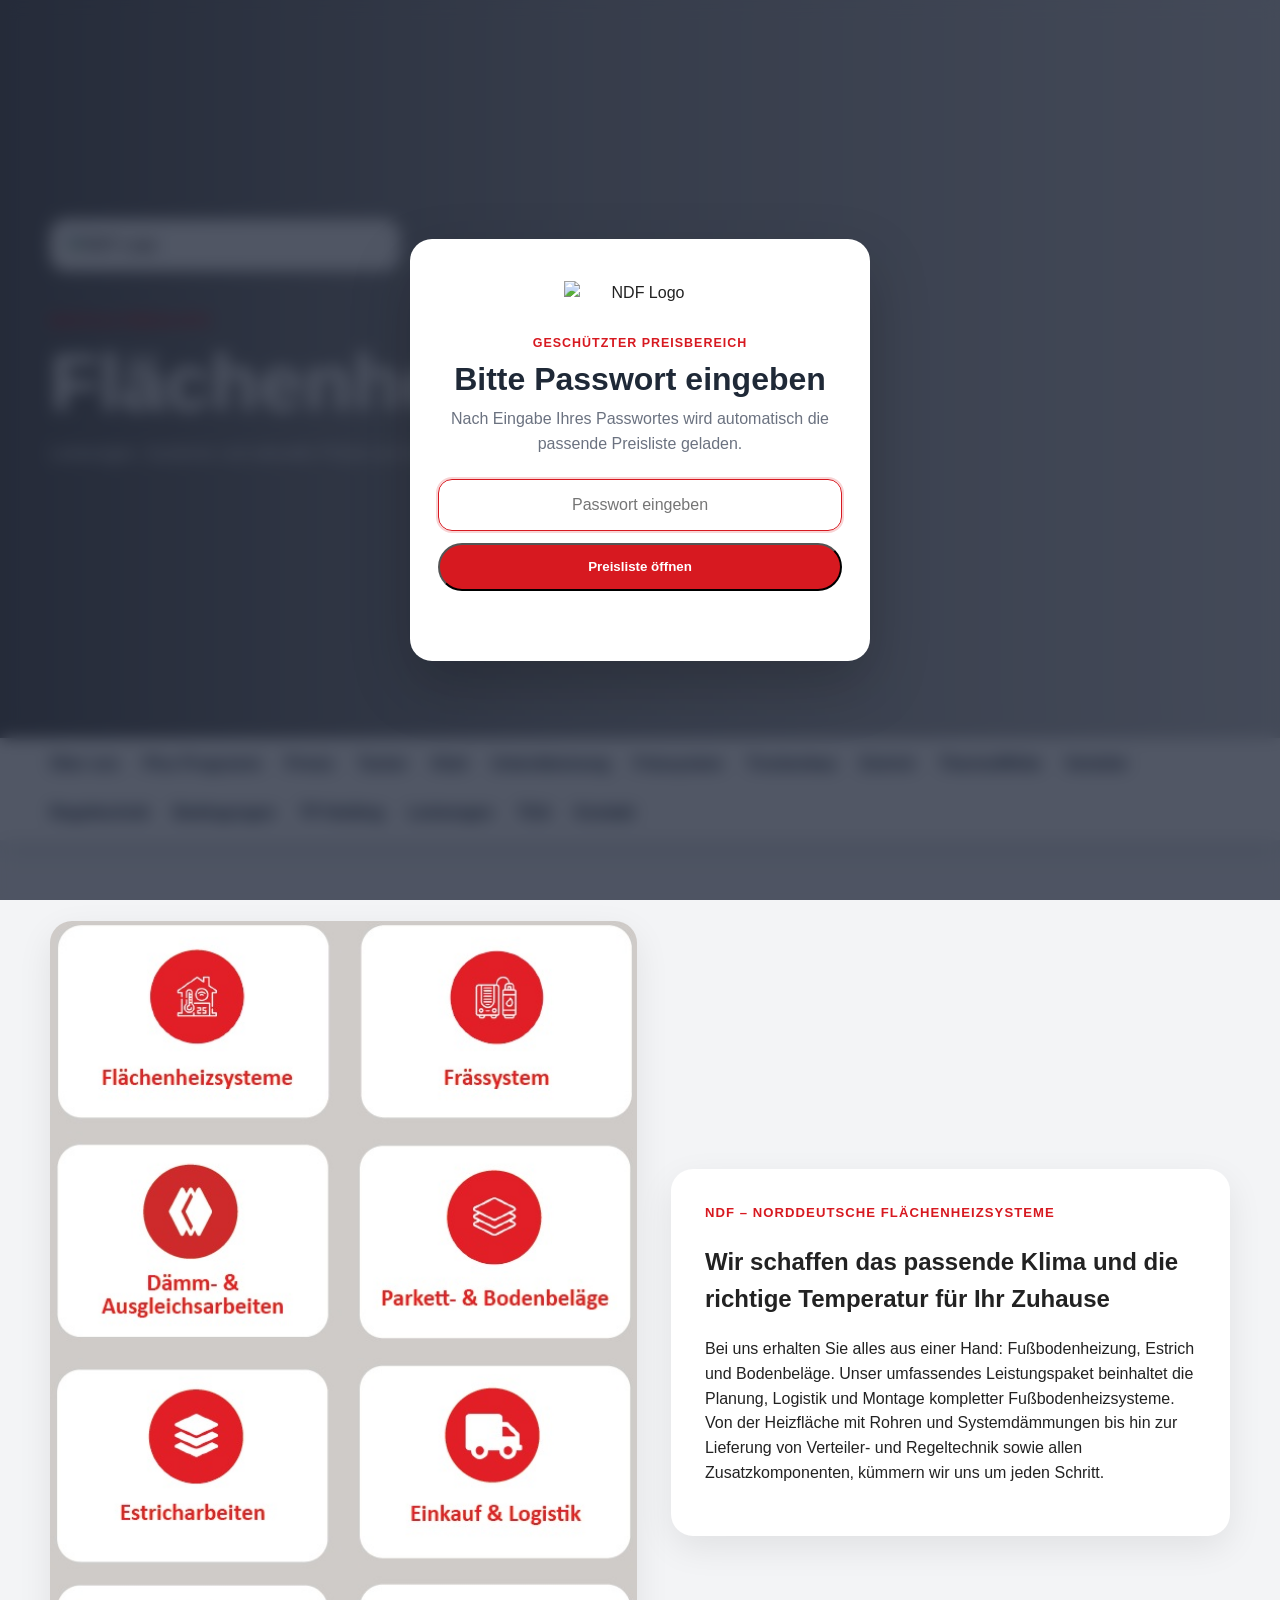
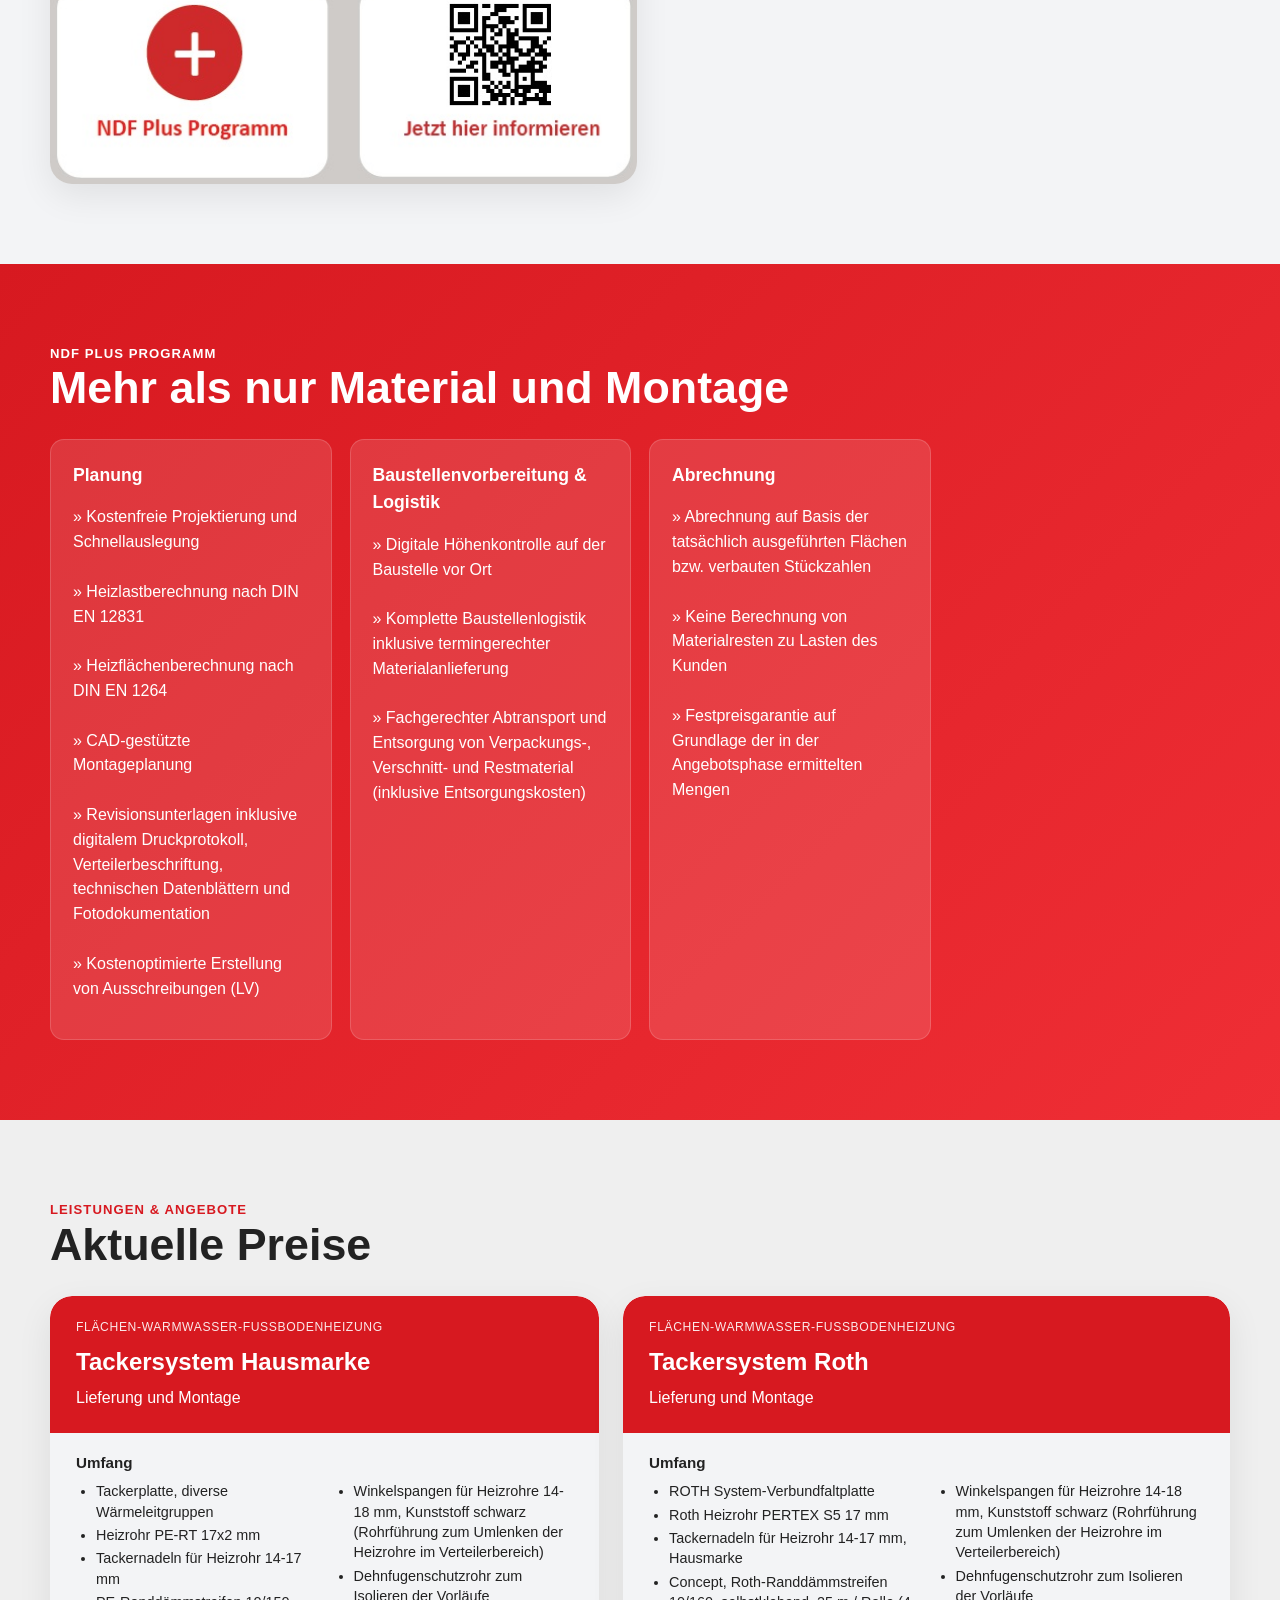
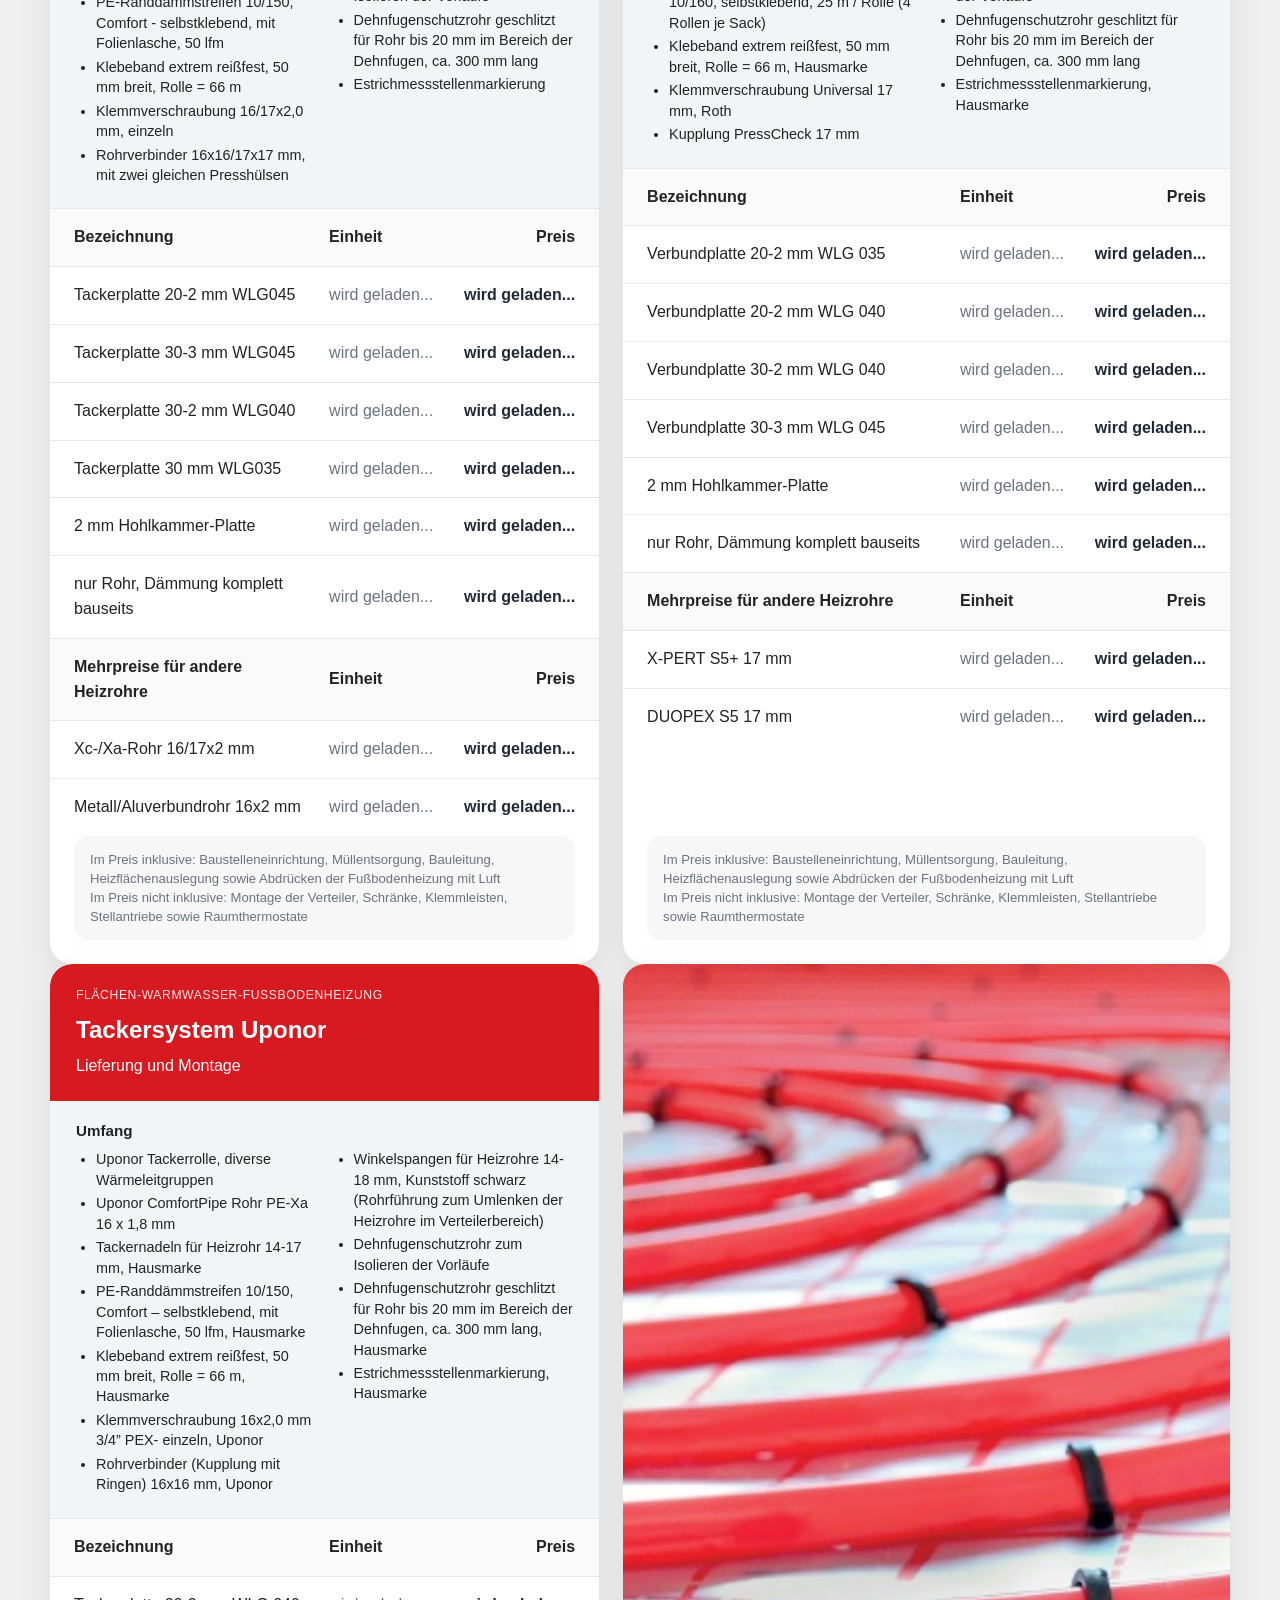
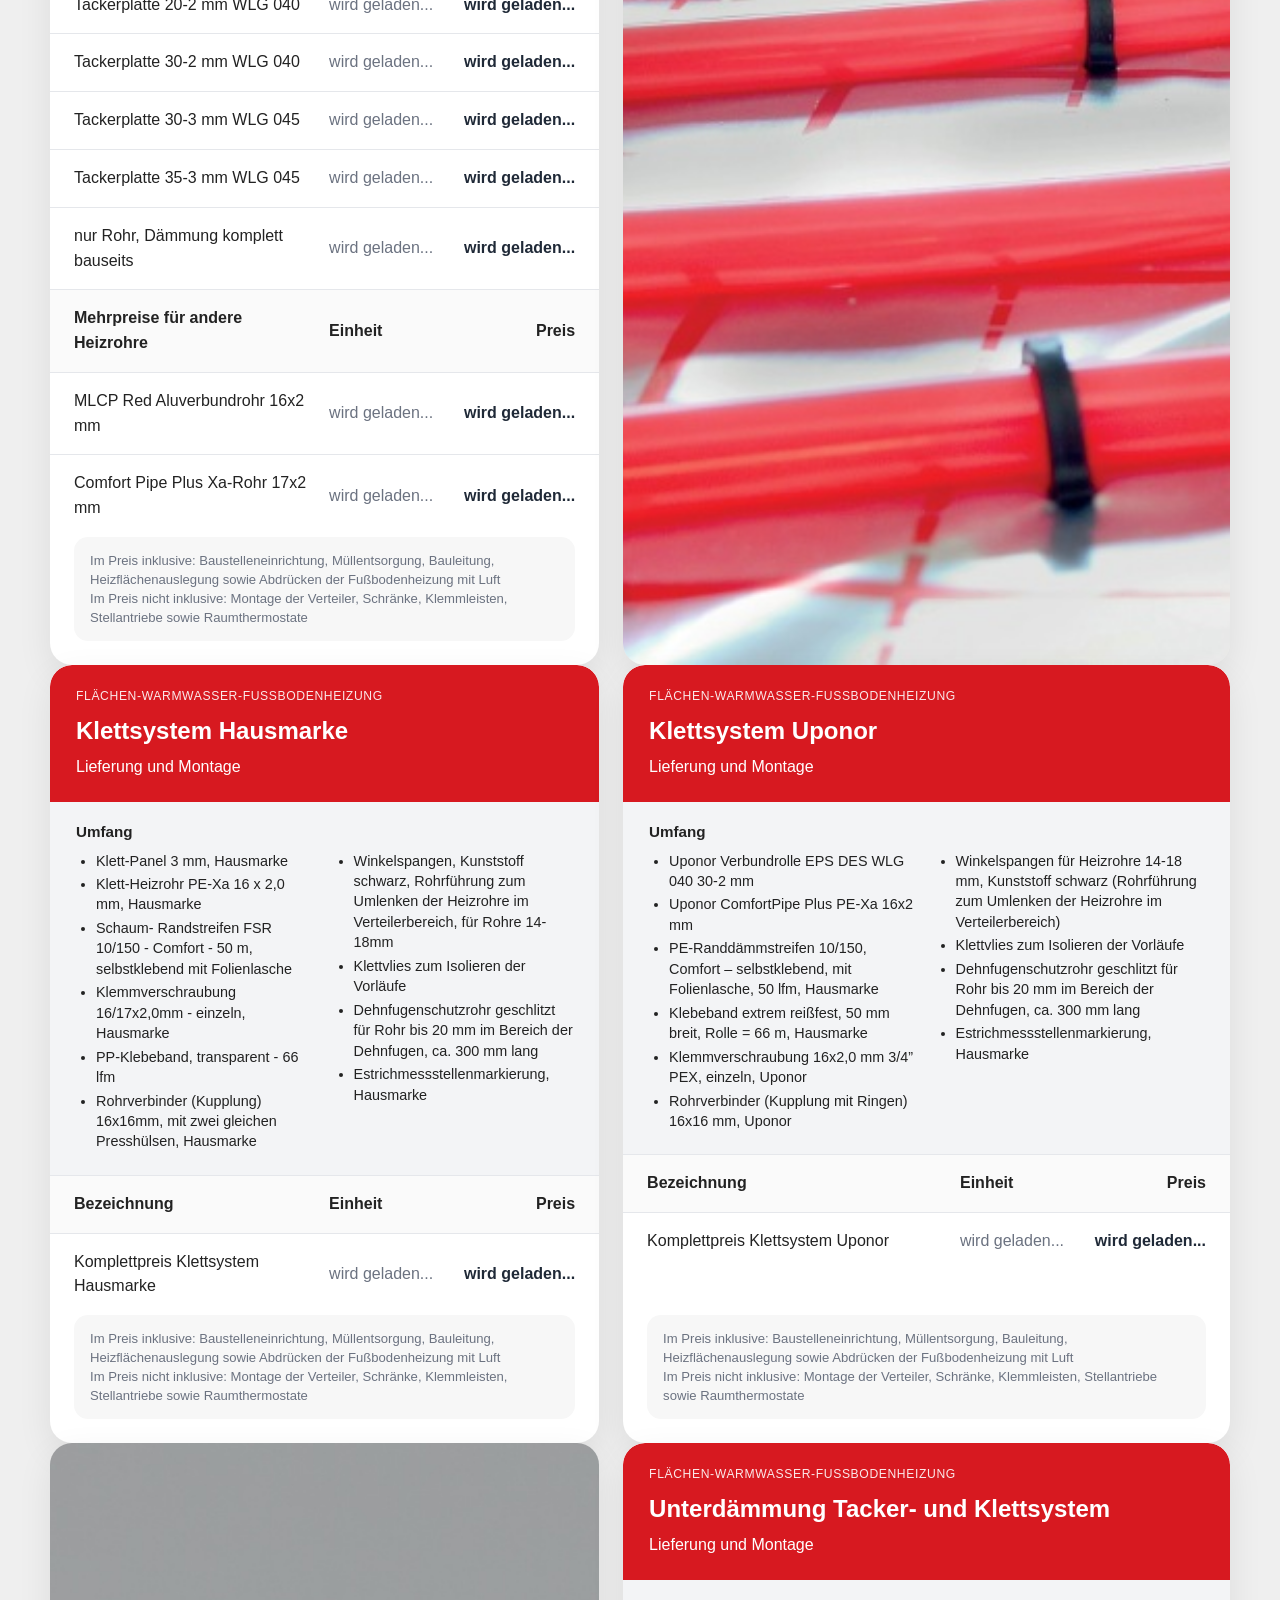
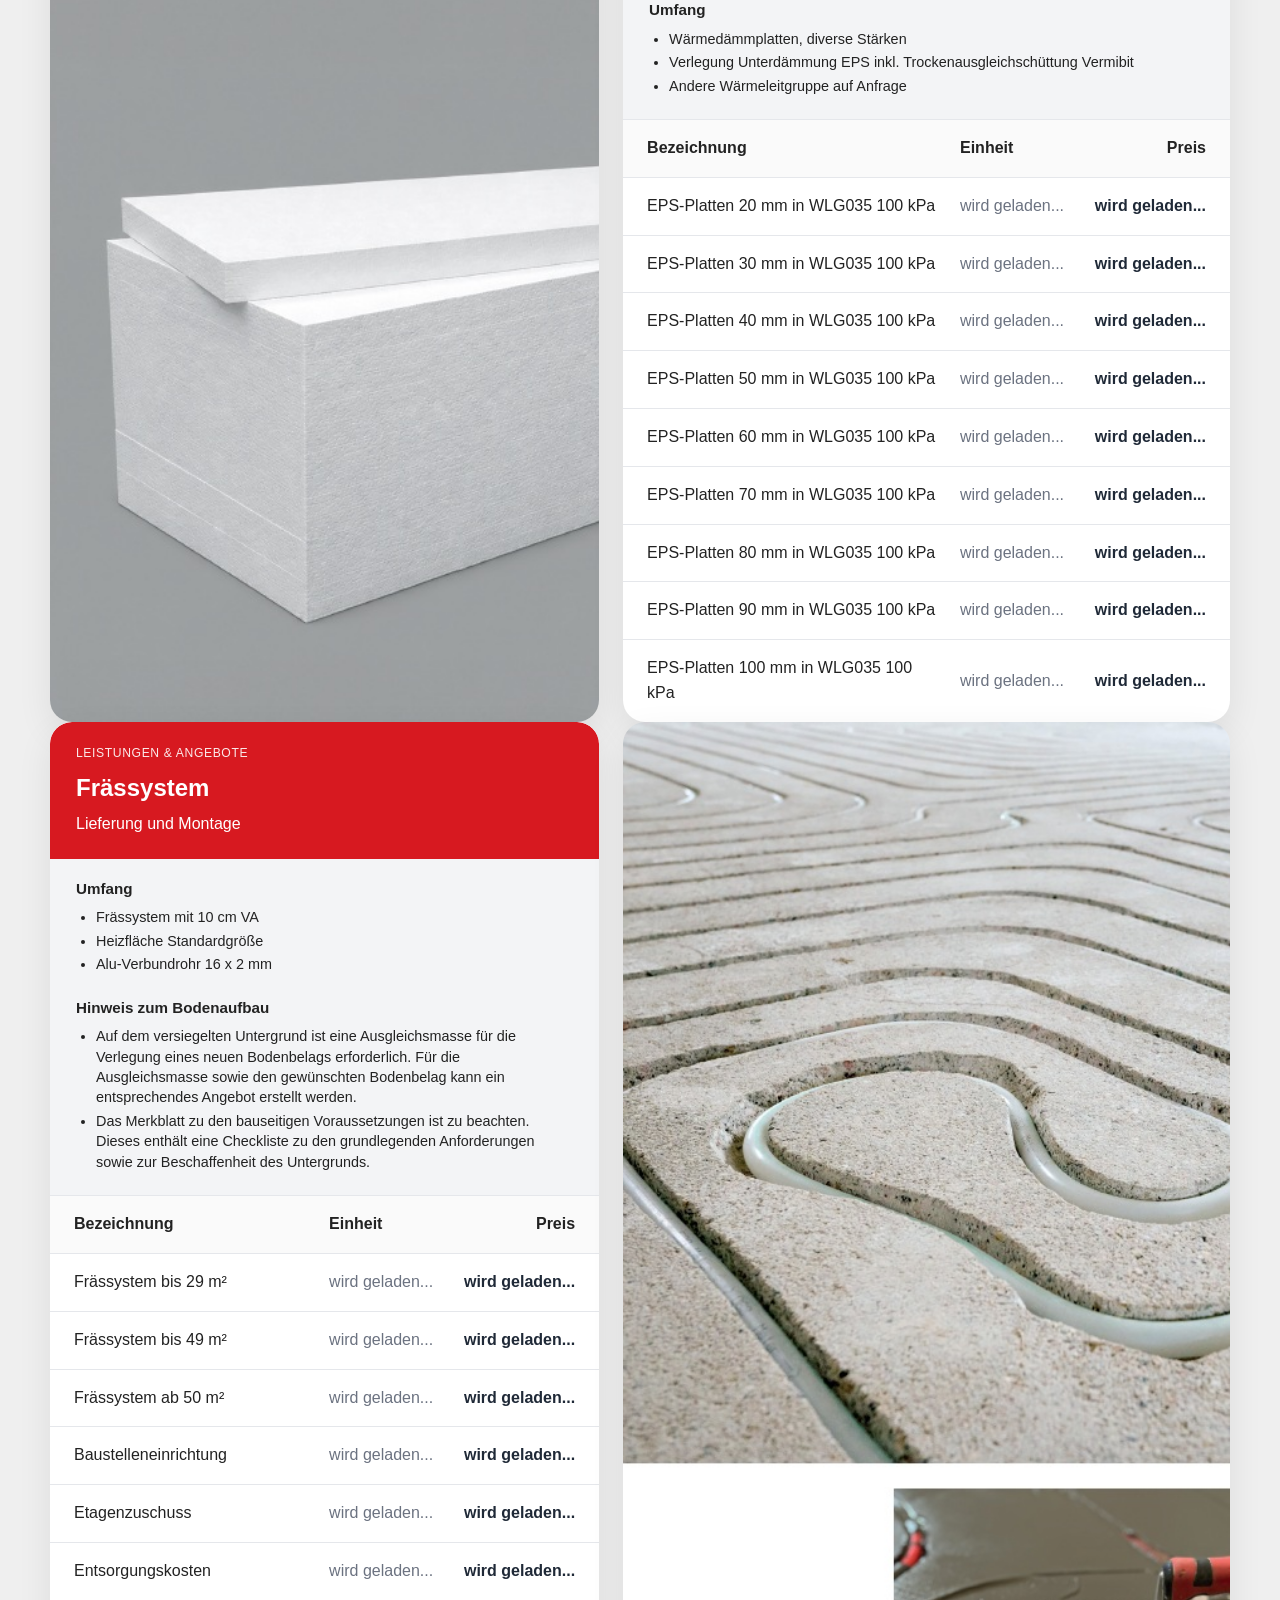
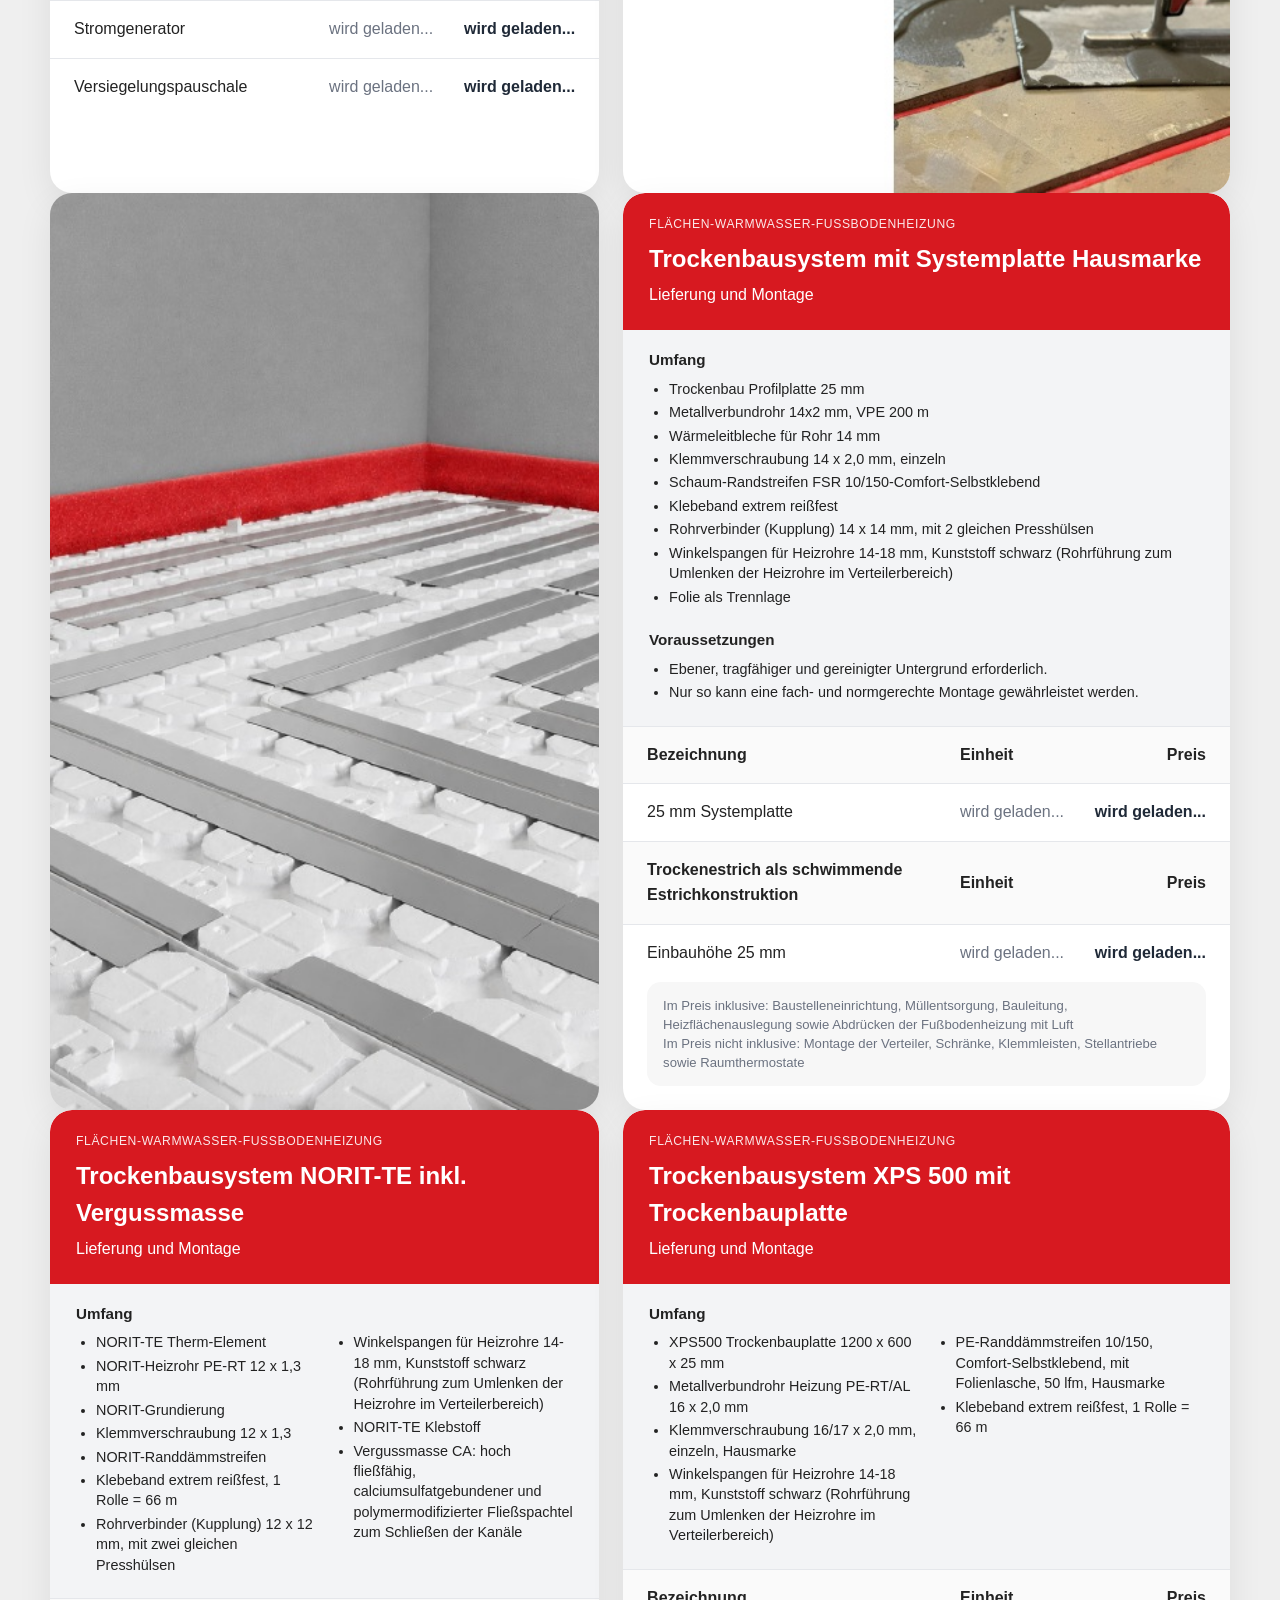
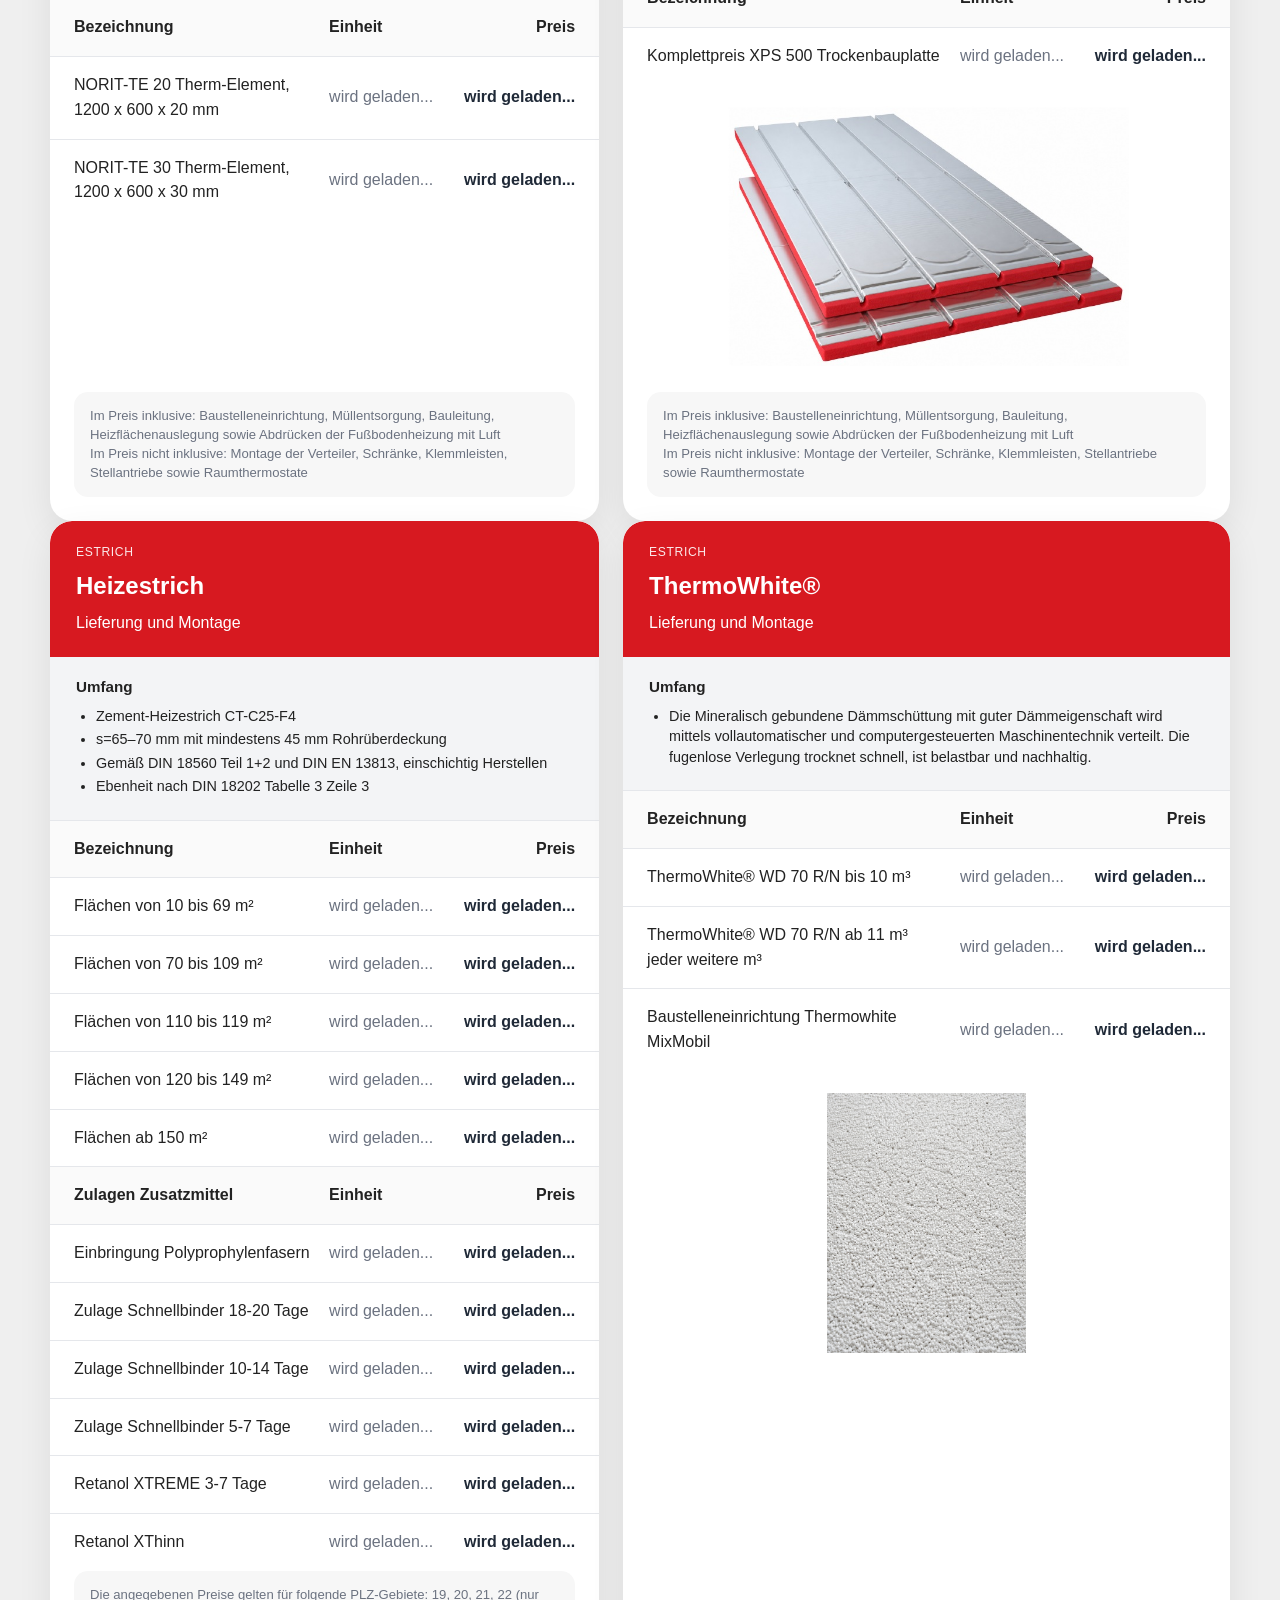
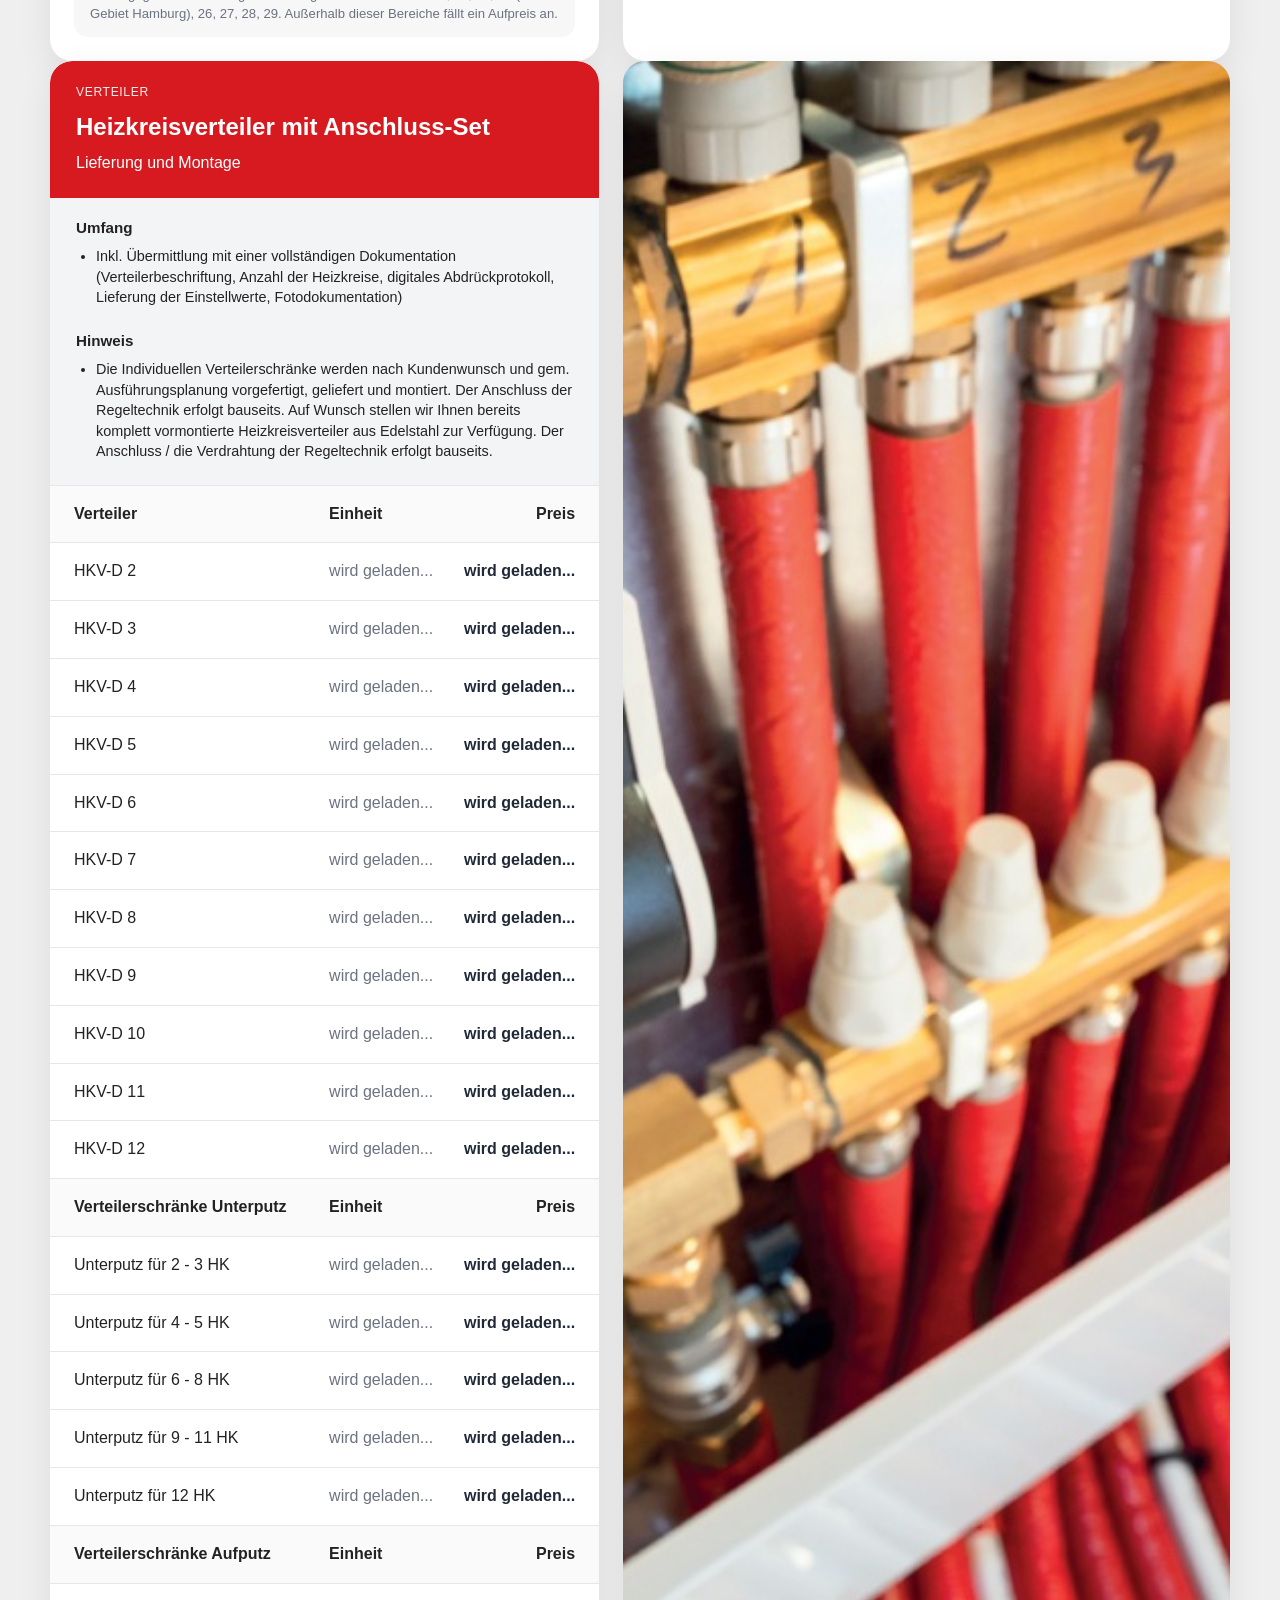
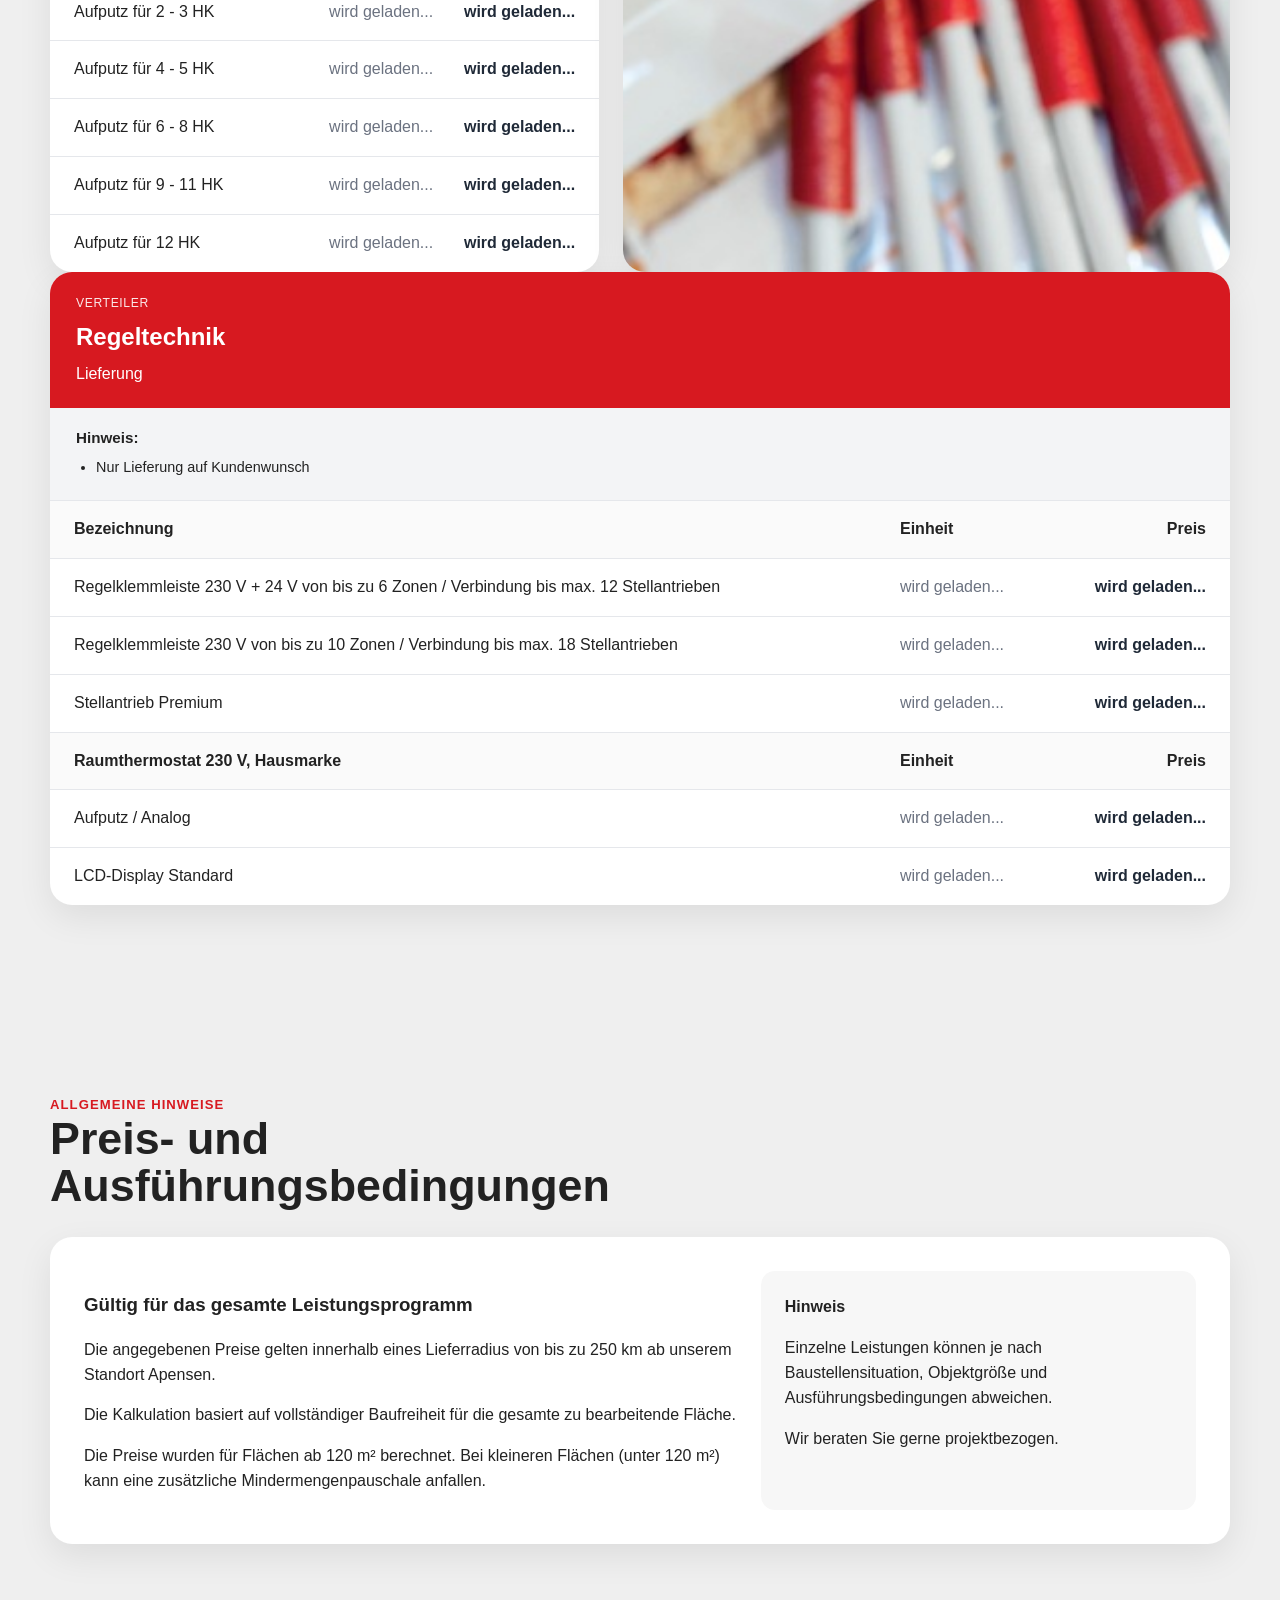
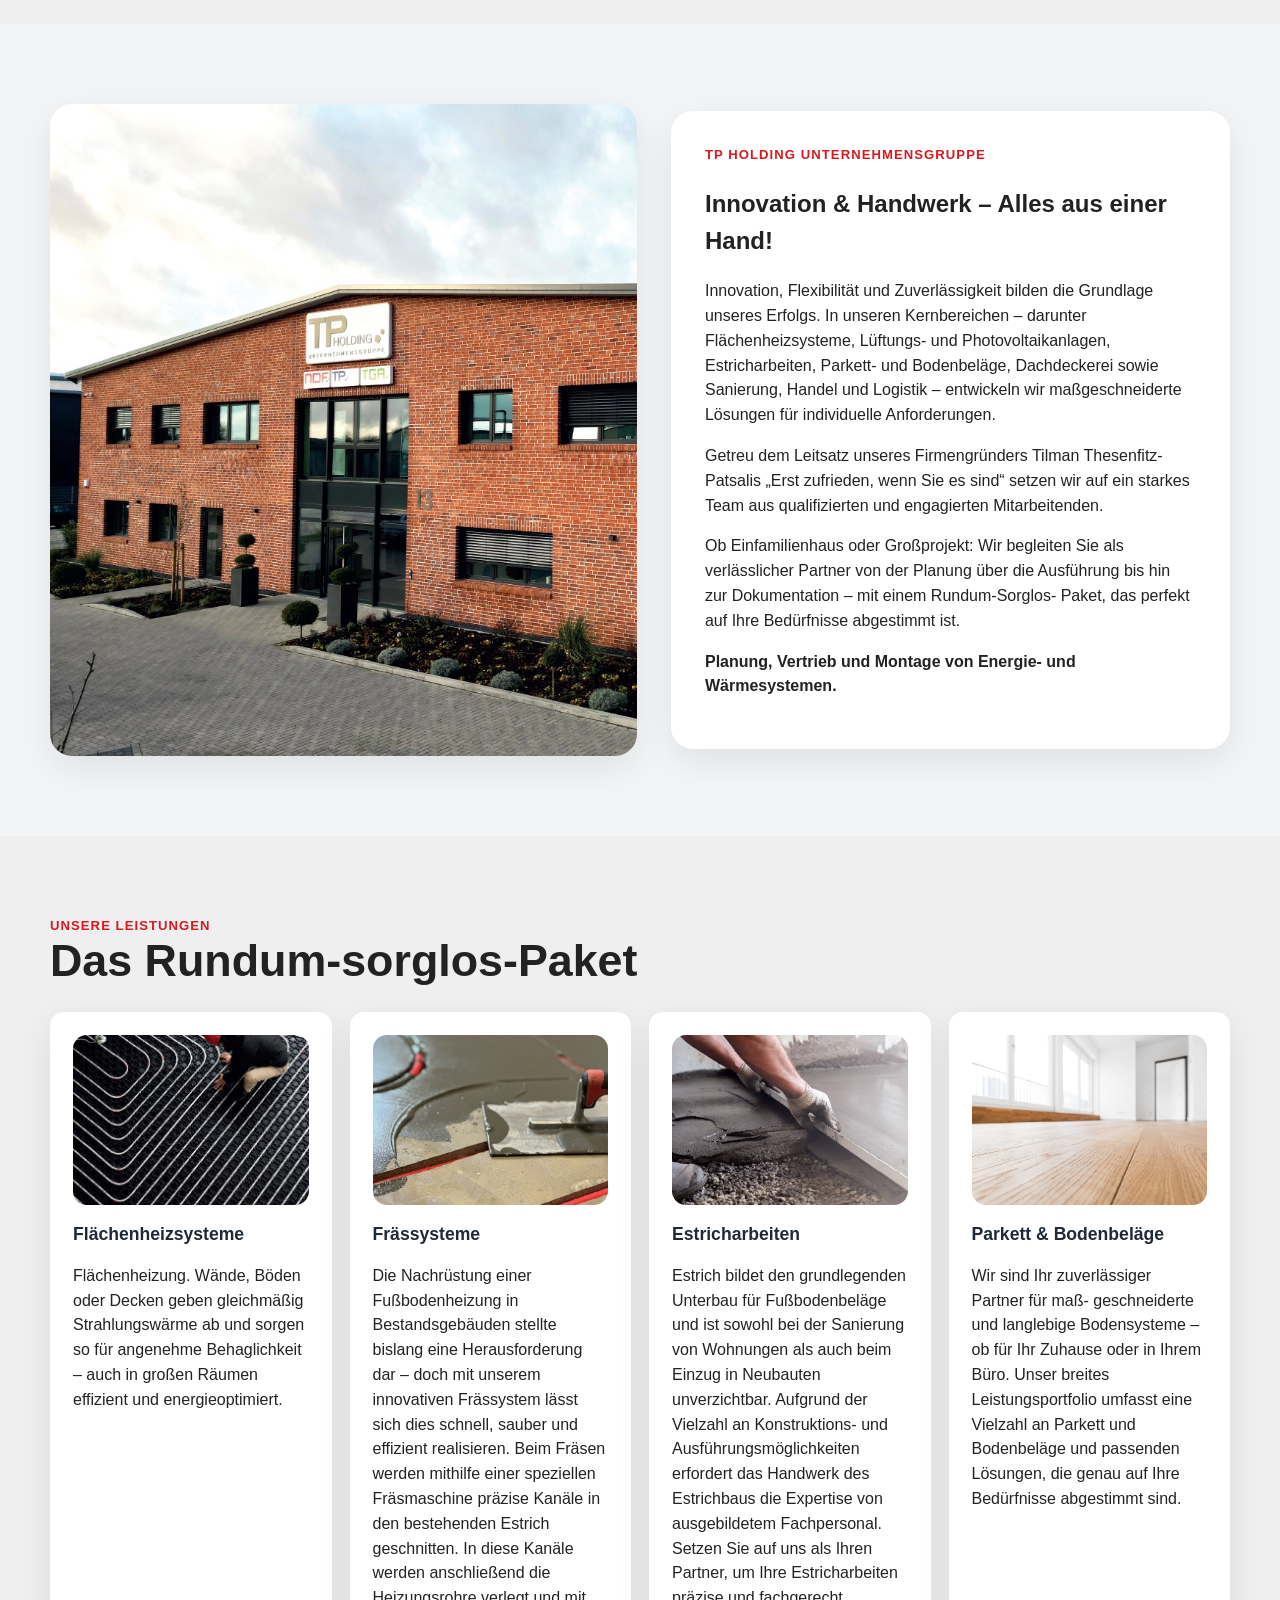
==== commit 5eecfd7c: "Add files via upload" ====
--- a/index.html
+++ b/index.html
@@ -664,7 +664,7 @@
                                     <li>Heizfläche Standardgröße</li>
                                     <li>Alu-Verbundrohr 16 x 2 mm</li>
                                 </ul>
-                            </div><br>
+                            </div>
                             <div>
                                 <h4>Hinweis zum Bodenaufbau</h4>
                                 <ul>
@@ -763,7 +763,7 @@
                                         Umlenken der Heizrohre im Verteilerbereich)</li>
                                     <li>Folie als Trennlage</li>
                                 </ul>
-                            </div><br>
+                            </div>
 
                             <div>
                                 <h4>Voraussetzungen</h4>
@@ -1104,7 +1104,7 @@
                                         Fotodokumentation)</li>
 
                                 </ul>
-                            </div><br>
+                            </div>
 
                             <div>
                                 <h4>Hinweis</h4>
--- a/style.css
+++ b/style.css
@@ -650,43 +650,52 @@
     border-radius: var(--radius-small);
 }
 
-/* Überschriften im Umfangbereich */
+/* =========================
+   UMFANG-BLÖCKE FEINSCHLIFF
+========================= */
+
+.umfang-block {
+    font-size: 0.9rem;
+    line-height: 1.42;
+    gap: 18px;
+}
+
+/* Überschriften einheitlich hoch halten */
 .umfang-block h4 {
-    min-height: 0;
+    min-height: 1.35em;
     margin: 0 0 8px;
-    font-size: 1rem;
-}
-
-/* Leere Überschriften nur als kleiner Abstandshalter */
+    font-size: 0.95rem;
+    line-height: 1.35;
+}
+
+/* Leere h4 bleibt unsichtbar, behält aber exakt die Höhe */
 .umfang-block h4:empty {
-    height: 12px;
-    margin-bottom: 6px;
-}
-
-/* Umfang-Block über volle Breite */
-.umfang-block-full {
-    grid-template-columns: 1fr;
-}
-
-.umfang-block-full>div {
-    max-width: none;
-}
-
-/* Umfangbereich allgemein kompakter */
-.umfang-block {
-    font-size: 0.94rem;
-    line-height: 1.45;
-}
-
-/* Listen kompakter */
+    visibility: hidden;
+}
+
 .umfang-block ul {
     margin: 0;
     padding-left: 20px;
 }
 
-/* Weniger Abstand zwischen Aufzählungspunkten */
 .umfang-block li {
-    margin-bottom: 4px;
+    margin-bottom: 3px;
+}
+
+/* Einspaltige Umfang-Blöcke */
+.umfang-block-full {
+    grid-template-columns: 1fr;
+    gap: 14px;
+}
+
+/* Einzelne Gruppen im Full-Block enger zusammen */
+.umfang-block-full>div {
+    margin: 0;
+}
+
+/* Abstand zwischen zwei Textgruppen im Full-Block */
+.umfang-block-full>div+div {
+    margin-top: 6px;
 }
 
 /* TGA-Leistungsseite */
